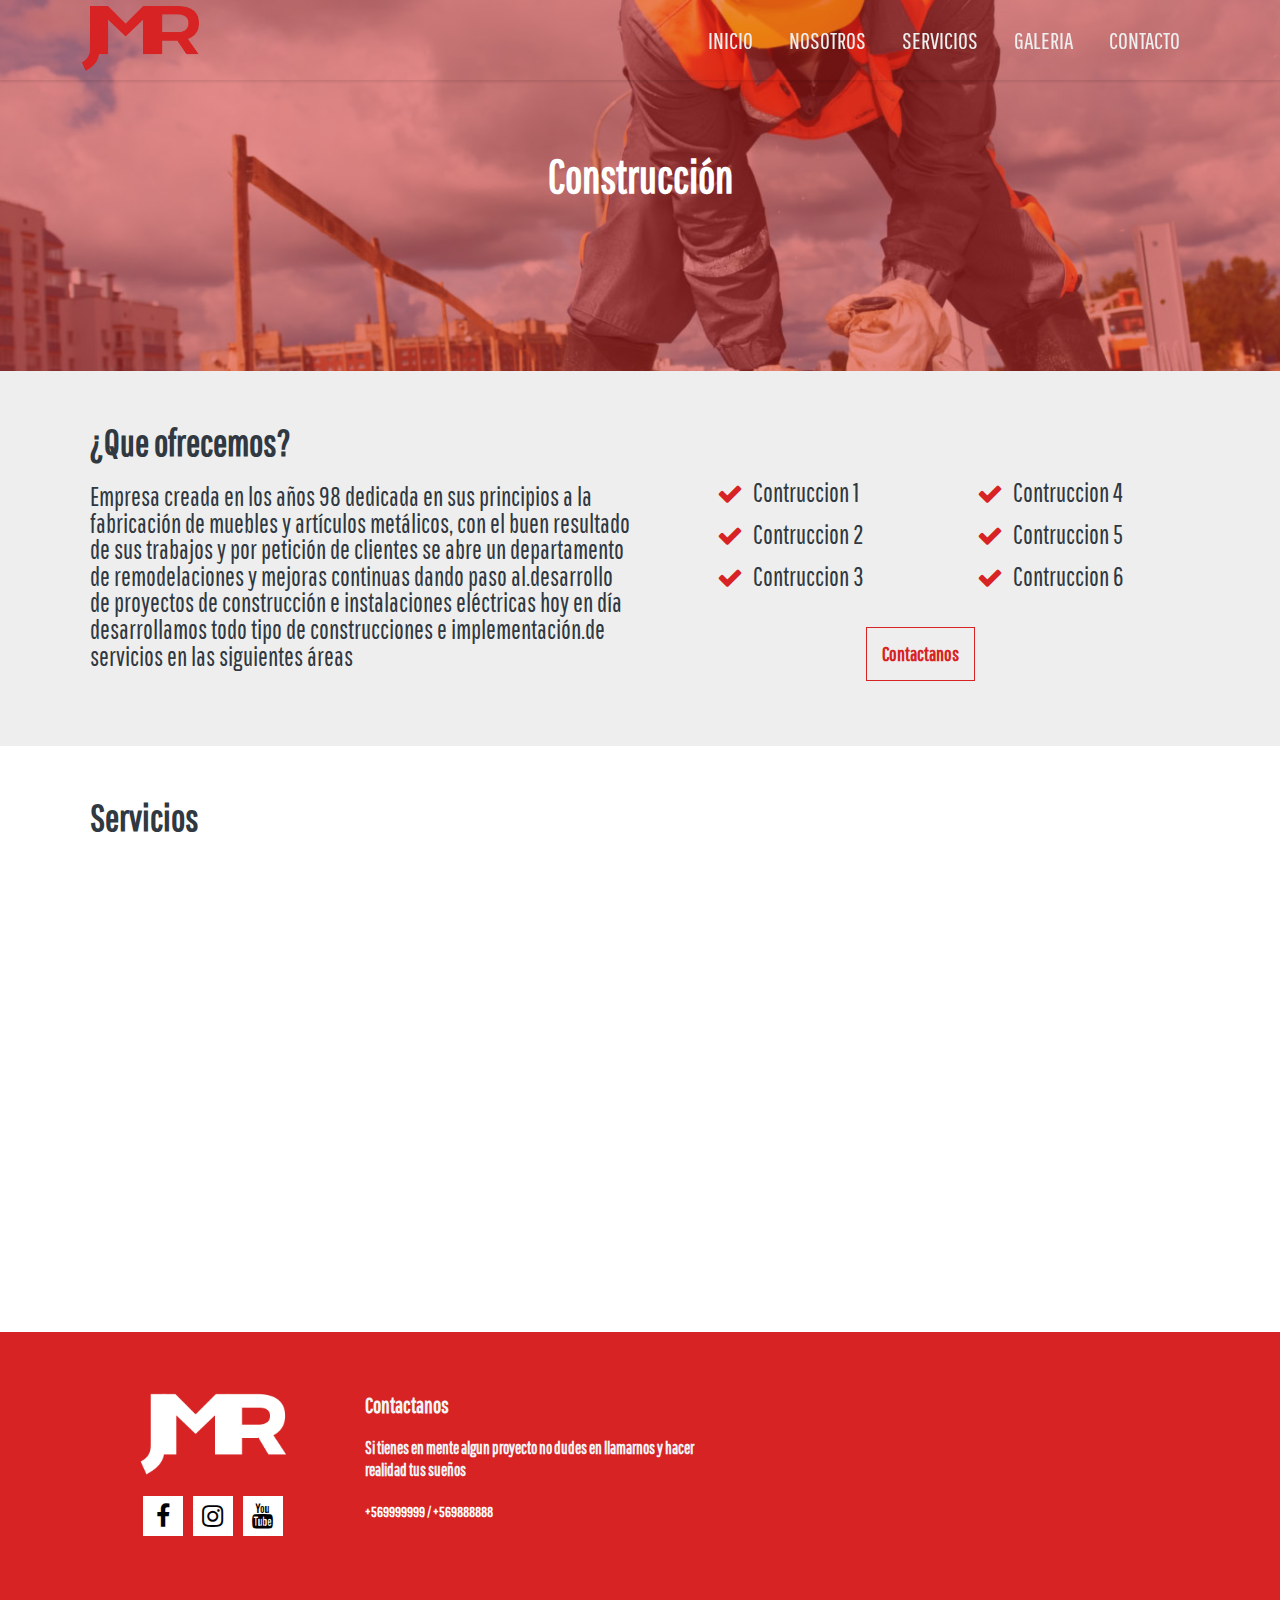
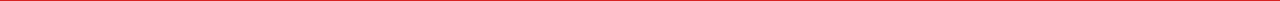
==== building.html @ 7bb8514e "update sitio lunes 12" ====
<!DOCTYPE html>
<html lang="es">
  <head>
    <title>JMR</title>
    <meta charset="UTF-8">
    <link href="img/favicon.png" rel="shortcut icon">
    <meta name="viewport" content="width=device-width, initial-scale=1.0">
    <link href="css/main.css" rel="stylesheet" type="text/css">
    <link href="https://fonts.googleapis.com/css?family=Pathway+Gothic+One" rel="stylesheet">
    <script src="js/main.js" type="text/javascript"></script>
    <!-- Meta tags facebook-->
    <meta property="og:title" content="#">
    <meta property="og:description" content="#">
    <meta property="og:image" content="uploads/abastible-share.jpg">
    <!-- Meta tags twitter cards-->
    <meta name="twitter:card" content="summary_large_image">
    <meta name="twitter:title" content="#">
    <meta name="twitter:description" content="#">
    <meta name="twitter:image" content="#">
    <!--[if lt IE 9]> <script src="http://html5shiv.googlecode.com/svn/trunk/html5.js"></script> <![endif]-->
  </head>
  <body>
    <div class="ham">
      <div class="bar"></div>
      <div class="bar"></div>
      <div class="bar"></div>
    </div>
    <header>
      <div class="header-limit"><a href="index.html" class="header-logo"><img src="img/logo.png"></a>
        <div class="header-links">
          <nav>
            <ul>
              <li><a href="index.html" class="header-link">Inicio</a></li>
              <li><a href="#" data-goto=".section-aboutus" class="header-link">Nosotros</a></li>
              <li><a href="#" data-goto=".section-services" class="header-link">Servicios</a></li>
              <li><a href="#" data-goto=".section-galery" class="header-link">Galeria</a></li>
              <li><a href="#" class="header-link">Contacto		</a></li>
            </ul>
          </nav>
        </div>
      </div>
    </header>
    <section class="section-main section-main--header">
      <div class="section-bg">
        <div class="bg"><img src="uploads/contruccion.jpg"></div>
      </div>
      <div class="section-limit section-limit--md">
        <h1 class="section-title">Construcción</h1>
      </div>
    </section>
    <section class="section-aboutus section--gray">
      <div class="section-limit">
        <div class="cols">
          <div class="col-sm-12 col-md-6">
            <div class="section-content">
              <h2 class="section-title">¿Que ofrecemos?</h2>
              <p class="section-description">Empresa creada en los años 98 dedicada en sus principios a la fabricación de muebles y artículos metálicos, con el buen resultado de sus trabajos y por petición de clientes se abre un departamento de remodelaciones y mejoras continuas dando paso al.desarrollo de proyectos de construcción e instalaciones eléctricas hoy en día desarrollamos todo tipo de construcciones e implementación.de servicios en las siguientes áreas</p>
            </div>
          </div>
          <div class="col-sm-12 col-md-6">
            <div class="section-list">
              <ul>
                <li>
                  <p class="section-description">Contruccion 1<span class="fa fa-check"></span></p>
                </li>
                <li>
                  <p class="section-description">Contruccion 2<span class="fa fa-check"></span></p>
                </li>
                <li>
                  <p class="section-description">Contruccion 3<span class="fa fa-check"></span></p>
                </li>
              </ul>
              <ul>
                <li>
                  <p class="section-description">Contruccion 4<span class="fa fa-check"></span></p>
                </li>
                <li>
                  <p class="section-description">Contruccion 5<span class="fa fa-check"></span></p>
                </li>
                <li>
                  <p class="section-description">Contruccion 6<span class="fa fa-check"></span></p>
                </li>
              </ul>
            </div>
            <div class="section-button"><a data-youtube="UHylpY4nxuI" class="btn btn--red">Contactanos</a></div>
          </div>
        </div>
      </div>
    </section>
    <section class="section-services">
      <div class="section-limit">
        <div class="section-content">
          <h2 class="section-title">Servicios</h2>
        </div>
        <div class="cols">
          <div class="col-xs-12 col-sm-6 col-lg-4">
            <article class="article-box dscroll">
              <div class="article-bg">
                <div class="bg"><img src="uploads/mantencion.jpg"/></div>
              </div>
              <div class="article-body">
                <div class="article-content">
                  <h2 class="article-title">Mantencion industrial</h2>
                  <div class="article-button"><a href="maintenance.html" class="btn">Ver más						</a></div>
                </div>
              </div>
            </article>
          </div>
          <div class="col-xs-12 col-sm-6 col-lg-4">
            <article class="article-box dscroll">
              <div class="article-bg">
                <div class="bg"><img src="uploads/electricidad.png"/></div>
              </div>
              <div class="article-body">
                <div class="article-content">
                  <h2 class="article-title">Electricidad</h2>
                  <div class="article-button"><a href="electricity.html" class="btn">Ver más</a></div>
                </div>
              </div>
            </article>
          </div>
          <div class="col-xs-12 col-sm-6 col-lg-4">
            <article class="article-box dscroll">
              <div class="article-bg">
                <div class="bg"><img src="uploads/agua.png"/></div>
              </div>
              <div class="article-body">
                <div class="article-content">
                  <h2 class="article-title">Agua potable.y alcantarillado</h2>
                  <div class="article-button"><a href="water.html" class="btn">Ver más</a></div>
                </div>
              </div>
            </article>
          </div>
          <div class="col-xs-12 col-sm-6 col-lg-4">
            <article class="article-box dscroll">
              <div class="article-bg">
                <div class="bg"><img src="uploads/urbanizacion.jpg"/></div>
              </div>
              <div class="article-body">
                <div class="article-content">
                  <h2 class="article-title">Urbanización</h2>
                  <div class="article-button"><a href="urbanization.html" class="btn">Ver más						</a></div>
                </div>
              </div>
            </article>
          </div>
          <div class="col-xs-12 col-sm-6 col-lg-4">
            <article class="article-box dscroll">
              <div class="article-bg">
                <div class="bg"><img src="uploads/seguridad.jpg"/></div>
              </div>
              <div class="article-body">
                <div class="article-content">
                  <h2 class="article-title">Sistemas de seguridad </h2>
                  <div class="article-button"><a href="security.html" class="btn">Ver más						</a></div>
                </div>
              </div>
            </article>
          </div>
        </div>
      </div>
    </section>
    <!--section.section-home-gallery
    .limit
    	.section-content
    		.section-header
    			h2.section-title galeria
    		.section-body
    			.slider
    				.slide
    					.bg
    						+img(960,400,"slide gallery")
    				.slide
    					.bg
    						+img(960,400,"slide gallery")
    				.slide
    					.bg
    						+img(960,400,"slide gallery")
    				.slide
    					.bg
    						+img(960,400,"slide gallery")
    				.slide
    					.bg
    						+img(960,400,"slide gallery")
    				.slide
    					.bg
    						+img(960,400,"slide gallery")
    -->
    <footer>
      <div class="footer-limit">
        <div class="cols">
          <div class="col-xs-12 col-md-6 col-lg-3">
            <div class="footer-socials">
              <div class="footer-logo"><img src="img/logo-white.png"></div>
              <div class="footer-redes"><a class="footer-circle"><span class="fa fa-facebook"></span></a><a class="footer-circle"><span class="fa fa-instagram"></span></a><a class="footer-circle"><span class="fa fa-youtube"></span></a></div>
            </div>
          </div>
          <div class="col-xs-12 col-md-6 col-lg-4">
            <div class="footer-contact">
              <h4 class="footer-title">Contactanos</h4>
              <p class="footer-description">Si tienes en mente algun proyecto no dudes en llamarnos y hacer realidad tus sueños </p><span class="footer-number">+569999999 / +569888888</span>
            </div>
          </div>
        </div>
      </div>
    </footer>
  </body>
</html>
---- css/main.css ----
.clearfix:after,.clearfix:before{content:" ";display:table}.clearfix:after{clear:both}.pull-right{float:right!important}.pull-left{float:left!important}.hide{display:none!important}.show{display:block!important}.invisible{visibility:hidden}.hidden{display:none!important}.affix{position:fixed}*{margin:0;padding:0;border:0;outline:0;-moz-box-sizing:border-box;box-sizing:border-box}.h1,.h2,.h3,.h4,.h5,body,h1,h2,h3,h4,h5{font-family:'Pathway Gothic One',sans-serif}body,button,input,select,textarea{background-color:#fff;color:#020205;font-size:15px;line-height:22px}body{-webkit-font-smoothing:antialiased;background:#fff}button,input,select,textarea{font-family:'Pathway Gothic One',sans-serif}a,button,input,select,textarea{transition:.2s ease}a{color:#fff;text-decoration:none}a.a-classic{text-decoration:underline}a:hover,button:hover,input[type=checkbox]:hover,input[type=radio]:hover,label:hover,select:hover{cursor:pointer}.h1,.h2,.h3,.h4,.h5,h1,h2,h3,h4,h5{margin-bottom:20px;font-weight:700}.cols>div,p{margin-bottom:20px}.h1,h1{font-size:30px;line-height:33px}@media (min-width:720px){.h1,h1{font-size:38px;line-height:42px}}@media (min-width:960px){.h1,h1{font-size:46px;line-height:51px}}.h2,h2{font-size:30px;line-height:33px}@media (min-width:720px){.h2,h2{font-size:38px;line-height:42px}}.h3,h3{font-size:22px;line-height:25px}@media (min-width:480px){.h3,h3{font-size:30px;line-height:33px}}.h4,h4{font-size:18px;line-height:25px}@media (min-width:480px){.h4,h4{font-size:22px;line-height:25px}}.h5,h5{font-size:14px;line-height:16px}ol,ul{list-style-type:none}img{width:auto;height:auto;margin:0 auto}img,svg{display:block;max-width:100%}.col-lg-1,.col-lg-10,.col-lg-11,.col-lg-12,.col-lg-2,.col-lg-3,.col-lg-4,.col-lg-5,.col-lg-6,.col-lg-7,.col-lg-8,.col-lg-9,.col-md-1,.col-md-10,.col-md-11,.col-md-12,.col-md-2,.col-md-3,.col-md-4,.col-md-5,.col-md-6,.col-md-7,.col-md-8,.col-md-9,.col-sm-1,.col-sm-10,.col-sm-11,.col-sm-12,.col-sm-2,.col-sm-3,.col-sm-4,.col-sm-5,.col-sm-6,.col-sm-7,.col-sm-8,.col-sm-9,.col-xs-1,.col-xs-10,.col-xs-11,.col-xs-12,.col-xs-2,.col-xs-3,.col-xs-4,.col-xs-5,.col-xs-6,.col-xs-7,.col-xs-8,.col-xs-9{position:relative;min-height:1px;padding-left:10px;padding-right:10px}.cols,.row{margin-left:-10px;margin-right:-10px}.row:after,.row:before{content:" ";display:table}.row:after{clear:both}.cols.cols--g-0:after,.cols.cols--g-0:before,.cols:after,.cols:before{content:" ";display:table}.cols.cols--g-0:after,.cols:after{clear:both}.cols:last-child{margin-bottom:-20px}.cols.cols--g-0{margin-left:0;margin-right:0}.cols.cols--g-0>div{padding-left:0;padding-right:0;margin-bottom:0}.cols.cols--g-0:last-child,.content blockquote:last-child,.content h1:last-child,.content h2:last-child,.content h3:last-child,.content h4:last-child,.content iframe:last-child,.content ol:last-child,.content p:last-child,.content pre:last-child,.content table:last-child,.content ul:last-child{margin-bottom:0}.cols.cols--g-05{margin-left:-5px;margin-right:-5px}.cols.cols--g-05:after,.cols.cols--g-05:before{content:" ";display:table}.cols.cols--g-05:after{clear:both}.cols.cols--g-05>div{padding-left:5px;padding-right:5px;margin-bottom:10px}.cols.cols--g-05:last-child{margin-bottom:-10px}@media (min-width:720px){.cols.cols--g-md-1{margin-left:-10px;margin-right:-10px}.cols.cols--g-md-1:after,.cols.cols--g-md-1:before{content:" ";display:table}.cols.cols--g-md-1:after{clear:both}.cols.cols--g-md-1>div{margin-bottom:20px;padding-left:10px;padding-right:10px}.cols.cols--g-md-1:last-child{margin-bottom:-20px}}@media (min-width:960px){.cols.cols--g-lg-2{margin-left:-20px;margin-right:-20px}.cols.cols--g-lg-2:after,.cols.cols--g-lg-2:before{content:" ";display:table}.cols.cols--g-lg-2:after{clear:both}.cols.cols--g-lg-2>div{padding-left:20px;padding-right:20px;margin-bottom:40px}.cols.cols--g-lg-2:last-child{margin-bottom:-40px}}.col-xs-1,.col-xs-10,.col-xs-11,.col-xs-12,.col-xs-2,.col-xs-3,.col-xs-4,.col-xs-5,.col-xs-6,.col-xs-7,.col-xs-8,.col-xs-9{float:left}.col-xs-12{width:100%}.col-xs-11{width:91.66666666666666%}.col-xs-10{width:83.33333333333334%}.col-xs-9{width:75%}.col-xs-8{width:66.66666666666666%}.col-xs-7{width:58.333333333333336%}.col-xs-6{width:50%}.col-xs-5{width:41.66666666666667%}.col-xs-4{width:33.33333333333333%}.col-xs-3{width:25%}.col-xs-2{width:16.666666666666664%}.col-xs-1{width:8.333333333333332%}.col-xs-pull-12{right:100%}.col-xs-pull-11{right:91.66666666666666%}.col-xs-pull-10{right:83.33333333333334%}.col-xs-pull-9{right:75%}.col-xs-pull-8{right:66.66666666666666%}.col-xs-pull-7{right:58.333333333333336%}.col-xs-pull-6{right:50%}.col-xs-pull-5{right:41.66666666666667%}.col-xs-pull-4{right:33.33333333333333%}.col-xs-pull-3{right:25%}.col-xs-pull-2{right:16.666666666666664%}.col-xs-pull-1{right:8.333333333333332%}.col-xs-pull-0{right:auto}.col-xs-push-12{left:100%}.col-xs-push-11{left:91.66666666666666%}.col-xs-push-10{left:83.33333333333334%}.col-xs-push-9{left:75%}.col-xs-push-8{left:66.66666666666666%}.col-xs-push-7{left:58.333333333333336%}.col-xs-push-6{left:50%}.col-xs-push-5{left:41.66666666666667%}.col-xs-push-4{left:33.33333333333333%}.col-xs-push-3{left:25%}.col-xs-push-2{left:16.666666666666664%}.col-xs-push-1{left:8.333333333333332%}.col-xs-push-0{left:auto}.col-xs-offset-12{margin-left:100%}.col-xs-offset-11{margin-left:91.66666666666666%}.col-xs-offset-10{margin-left:83.33333333333334%}.col-xs-offset-9{margin-left:75%}.col-xs-offset-8{margin-left:66.66666666666666%}.col-xs-offset-7{margin-left:58.333333333333336%}.col-xs-offset-6{margin-left:50%}.col-xs-offset-5{margin-left:41.66666666666667%}.col-xs-offset-4{margin-left:33.33333333333333%}.col-xs-offset-3{margin-left:25%}.col-xs-offset-2{margin-left:16.666666666666664%}.col-xs-offset-1{margin-left:8.333333333333332%}.col-xs-offset-0{margin-left:0}@media (min-width:480px){.col-sm-1,.col-sm-10,.col-sm-11,.col-sm-12,.col-sm-2,.col-sm-3,.col-sm-4,.col-sm-5,.col-sm-6,.col-sm-7,.col-sm-8,.col-sm-9{float:left}.col-sm-12{width:100%}.col-sm-11{width:91.66666666666666%}.col-sm-10{width:83.33333333333334%}.col-sm-9{width:75%}.col-sm-8{width:66.66666666666666%}.col-sm-7{width:58.333333333333336%}.col-sm-6{width:50%}.col-sm-5{width:41.66666666666667%}.col-sm-4{width:33.33333333333333%}.col-sm-3{width:25%}.col-sm-2{width:16.666666666666664%}.col-sm-1{width:8.333333333333332%}.col-sm-pull-12{right:100%}.col-sm-pull-11{right:91.66666666666666%}.col-sm-pull-10{right:83.33333333333334%}.col-sm-pull-9{right:75%}.col-sm-pull-8{right:66.66666666666666%}.col-sm-pull-7{right:58.333333333333336%}.col-sm-pull-6{right:50%}.col-sm-pull-5{right:41.66666666666667%}.col-sm-pull-4{right:33.33333333333333%}.col-sm-pull-3{right:25%}.col-sm-pull-2{right:16.666666666666664%}.col-sm-pull-1{right:8.333333333333332%}.col-sm-pull-0{right:auto}.col-sm-push-12{left:100%}.col-sm-push-11{left:91.66666666666666%}.col-sm-push-10{left:83.33333333333334%}.col-sm-push-9{left:75%}.col-sm-push-8{left:66.66666666666666%}.col-sm-push-7{left:58.333333333333336%}.col-sm-push-6{left:50%}.col-sm-push-5{left:41.66666666666667%}.col-sm-push-4{left:33.33333333333333%}.col-sm-push-3{left:25%}.col-sm-push-2{left:16.666666666666664%}.col-sm-push-1{left:8.333333333333332%}.col-sm-push-0{left:auto}.col-sm-offset-12{margin-left:100%}.col-sm-offset-11{margin-left:91.66666666666666%}.col-sm-offset-10{margin-left:83.33333333333334%}.col-sm-offset-9{margin-left:75%}.col-sm-offset-8{margin-left:66.66666666666666%}.col-sm-offset-7{margin-left:58.333333333333336%}.col-sm-offset-6{margin-left:50%}.col-sm-offset-5{margin-left:41.66666666666667%}.col-sm-offset-4{margin-left:33.33333333333333%}.col-sm-offset-3{margin-left:25%}.col-sm-offset-2{margin-left:16.666666666666664%}.col-sm-offset-1{margin-left:8.333333333333332%}.col-sm-offset-0{margin-left:0}}@media (min-width:720px){.col-md-1,.col-md-10,.col-md-11,.col-md-12,.col-md-2,.col-md-3,.col-md-4,.col-md-5,.col-md-6,.col-md-7,.col-md-8,.col-md-9{float:left}.col-md-12{width:100%}.col-md-11{width:91.66666666666666%}.col-md-10{width:83.33333333333334%}.col-md-9{width:75%}.col-md-8{width:66.66666666666666%}.col-md-7{width:58.333333333333336%}.col-md-6{width:50%}.col-md-5{width:41.66666666666667%}.col-md-4{width:33.33333333333333%}.col-md-3{width:25%}.col-md-2{width:16.666666666666664%}.col-md-1{width:8.333333333333332%}.col-md-pull-12{right:100%}.col-md-pull-11{right:91.66666666666666%}.col-md-pull-10{right:83.33333333333334%}.col-md-pull-9{right:75%}.col-md-pull-8{right:66.66666666666666%}.col-md-pull-7{right:58.333333333333336%}.col-md-pull-6{right:50%}.col-md-pull-5{right:41.66666666666667%}.col-md-pull-4{right:33.33333333333333%}.col-md-pull-3{right:25%}.col-md-pull-2{right:16.666666666666664%}.col-md-pull-1{right:8.333333333333332%}.col-md-pull-0{right:auto}.col-md-push-12{left:100%}.col-md-push-11{left:91.66666666666666%}.col-md-push-10{left:83.33333333333334%}.col-md-push-9{left:75%}.col-md-push-8{left:66.66666666666666%}.col-md-push-7{left:58.333333333333336%}.col-md-push-6{left:50%}.col-md-push-5{left:41.66666666666667%}.col-md-push-4{left:33.33333333333333%}.col-md-push-3{left:25%}.col-md-push-2{left:16.666666666666664%}.col-md-push-1{left:8.333333333333332%}.col-md-push-0{left:auto}.col-md-offset-12{margin-left:100%}.col-md-offset-11{margin-left:91.66666666666666%}.col-md-offset-10{margin-left:83.33333333333334%}.col-md-offset-9{margin-left:75%}.col-md-offset-8{margin-left:66.66666666666666%}.col-md-offset-7{margin-left:58.333333333333336%}.col-md-offset-6{margin-left:50%}.col-md-offset-5{margin-left:41.66666666666667%}.col-md-offset-4{margin-left:33.33333333333333%}.col-md-offset-3{margin-left:25%}.col-md-offset-2{margin-left:16.666666666666664%}.col-md-offset-1{margin-left:8.333333333333332%}.col-md-offset-0{margin-left:0}}@media (min-width:960px){.col-lg-1,.col-lg-10,.col-lg-11,.col-lg-12,.col-lg-2,.col-lg-3,.col-lg-4,.col-lg-5,.col-lg-6,.col-lg-7,.col-lg-8,.col-lg-9{float:left}.col-lg-12{width:100%}.col-lg-11{width:91.66666666666666%}.col-lg-10{width:83.33333333333334%}.col-lg-9{width:75%}.col-lg-8{width:66.66666666666666%}.col-lg-7{width:58.333333333333336%}.col-lg-6{width:50%}.col-lg-5{width:41.66666666666667%}.col-lg-4{width:33.33333333333333%}.col-lg-3{width:25%}.col-lg-2{width:16.666666666666664%}.col-lg-1{width:8.333333333333332%}.col-lg-pull-12{right:100%}.col-lg-pull-11{right:91.66666666666666%}.col-lg-pull-10{right:83.33333333333334%}.col-lg-pull-9{right:75%}.col-lg-pull-8{right:66.66666666666666%}.col-lg-pull-7{right:58.333333333333336%}.col-lg-pull-6{right:50%}.col-lg-pull-5{right:41.66666666666667%}.col-lg-pull-4{right:33.33333333333333%}.col-lg-pull-3{right:25%}.col-lg-pull-2{right:16.666666666666664%}.col-lg-pull-1{right:8.333333333333332%}.col-lg-pull-0{right:auto}.col-lg-push-12{left:100%}.col-lg-push-11{left:91.66666666666666%}.col-lg-push-10{left:83.33333333333334%}.col-lg-push-9{left:75%}.col-lg-push-8{left:66.66666666666666%}.col-lg-push-7{left:58.333333333333336%}.col-lg-push-6{left:50%}.col-lg-push-5{left:41.66666666666667%}.col-lg-push-4{left:33.33333333333333%}.col-lg-push-3{left:25%}.col-lg-push-2{left:16.666666666666664%}.col-lg-push-1{left:8.333333333333332%}.col-lg-push-0{left:auto}.col-lg-offset-12{margin-left:100%}.col-lg-offset-11{margin-left:91.66666666666666%}.col-lg-offset-10{margin-left:83.33333333333334%}.col-lg-offset-9{margin-left:75%}.col-lg-offset-8{margin-left:66.66666666666666%}.col-lg-offset-7{margin-left:58.333333333333336%}.col-lg-offset-6{margin-left:50%}.col-lg-offset-5{margin-left:41.66666666666667%}.col-lg-offset-4{margin-left:33.33333333333333%}.col-lg-offset-3{margin-left:25%}.col-lg-offset-2{margin-left:16.666666666666664%}.col-lg-offset-1{margin-left:8.333333333333332%}.col-lg-offset-0{margin-left:0}}.row.no-gutters{margin-right:0;margin-left:0}.row.no-gutters>[class*=" col-"],.row.no-gutters>[class^=col-]{padding-right:0;padding-left:0}@-webkit-keyframes fadeIn{0%{opacity:0}}@keyframes fadeIn{0%{opacity:0}}@-webkit-keyframes fadeOut{to{opacity:0}}@keyframes fadeOut{to{opacity:0}}@-webkit-keyframes slideUp{0%{-webkit-transform:translateY(100%);transform:translateY(100%)}}@keyframes slideUp{0%{-webkit-transform:translateY(100%);transform:translateY(100%)}}@-webkit-keyframes slideFadeUp{0%{-webkit-transform:translateY(20px);transform:translateY(20px);opacity:0}}@keyframes slideFadeUp{0%{-webkit-transform:translateY(20px);transform:translateY(20px);opacity:0}}@-webkit-keyframes slideUpOut{to{-webkit-transform:translateY(-100%);transform:translateY(-100%)}}@keyframes slideUpOut{to{-webkit-transform:translateY(-100%);transform:translateY(-100%)}}@-webkit-keyframes slideDown{0%{-webkit-transform:translateY(-300%);transform:translateY(-300%)}}@keyframes slideDown{0%{-webkit-transform:translateY(-300%);transform:translateY(-300%)}}@-webkit-keyframes slideFadeDown{0%{-webkit-transform:translateY(-20px);transform:translateY(-20px);opacity:0}}@keyframes slideFadeDown{0%{-webkit-transform:translateY(-20px);transform:translateY(-20px);opacity:0}}@-webkit-keyframes slideDownOut{to{-webkit-transform:translateY(100%);transform:translateY(100%)}}@keyframes slideDownOut{to{-webkit-transform:translateY(100%);transform:translateY(100%)}}@-webkit-keyframes slideLeft{0%{opacity:0;-webkit-transform:translateX(50%);transform:translateX(50%)}}@keyframes slideLeft{0%{opacity:0;-webkit-transform:translateX(50%);transform:translateX(50%)}}@-webkit-keyframes slideFadeLeft{0%{-webkit-transform:translateX(20px);transform:translateX(20px);opacity:0}}@keyframes slideFadeLeft{0%{-webkit-transform:translateX(20px);transform:translateX(20px);opacity:0}}@-webkit-keyframes slideLeftOut{to{-webkit-transform:translateX(-100%);transform:translateX(-100%)}}@keyframes slideLeftOut{to{-webkit-transform:translateX(-100%);transform:translateX(-100%)}}@-webkit-keyframes slideRight{0%{-webkit-transform:translateX(-50%);transform:translateX(-50%)}}@keyframes slideRight{0%{-webkit-transform:translateX(-50%);transform:translateX(-50%)}}@-webkit-keyframes slideFadeRight{0%{-webkit-transform:translateX(-20px);transform:translateX(-20px);opacity:0}}@keyframes slideFadeRight{0%{-webkit-transform:translateX(-20px);transform:translateX(-20px);opacity:0}}@-webkit-keyframes slideRightOut{to{-webkit-transform:translateX(100%);transform:translateX(100%)}}@keyframes slideRightOut{to{-webkit-transform:translateX(100%);transform:translateX(100%)}}@-webkit-keyframes scaleIn{0%{-webkit-transform:scale(0);transform:scale(0)}}@keyframes scaleIn{0%{-webkit-transform:scale(0);transform:scale(0)}}@-webkit-keyframes scaleIn2{0%{-webkit-transform:scale(1.2);transform:scale(1.2)}}@keyframes scaleIn2{0%{-webkit-transform:scale(1.2);transform:scale(1.2)}}@-webkit-keyframes scaleFadeIn{0%{-webkit-transform:scale(1.2);transform:scale(1.2);opacity:0}}@keyframes scaleFadeIn{0%{-webkit-transform:scale(1.2);transform:scale(1.2);opacity:0}}@-webkit-keyframes scaleOut{to{-webkit-transform:scale(0);transform:scale(0)}}@keyframes scaleOut{to{-webkit-transform:scale(0);transform:scale(0)}}@-webkit-keyframes scaleFadeOut{to{-webkit-transform:scale(.8);transform:scale(.8);opacity:0}}@keyframes scaleFadeOut{to{-webkit-transform:scale(.8);transform:scale(.8);opacity:0}}@-webkit-keyframes rotate360{0%{-webkit-transform:rotate(-360deg);transform:rotate(-360deg)}}@keyframes rotate360{0%{-webkit-transform:rotate(-360deg);transform:rotate(-360deg)}}@-webkit-keyframes shake{0%{opacity:0;-webkit-transform:translateX(0);transform:translateX(0)}20%{opacity:1;-webkit-transform:translateX(-10px);transform:translateX(-10px)}40%{opacity:1;-webkit-transform:translateX(10px);transform:translateX(10px)}60%{opacity:1;-webkit-transform:translateX(-5px);transform:translateX(-5px)}80%{opacity:1;-webkit-transform:translateX(2px);transform:translateX(2px)}to{opacity:1;-webkit-transform:translateX(0);transform:translateX(0)}}@keyframes shake{0%{opacity:0;-webkit-transform:translateX(0);transform:translateX(0)}20%{opacity:1;-webkit-transform:translateX(-10px);transform:translateX(-10px)}40%{opacity:1;-webkit-transform:translateX(10px);transform:translateX(10px)}60%{opacity:1;-webkit-transform:translateX(-5px);transform:translateX(-5px)}80%{opacity:1;-webkit-transform:translateX(2px);transform:translateX(2px)}to{opacity:1;-webkit-transform:translateX(0);transform:translateX(0)}}@-webkit-keyframes bounceIn{0%,50%{-webkit-transform:scale(0);transform:scale(0)}60%{-webkit-transform:scale(1.1);transform:scale(1.1)}70%{-webkit-transform:scale(.9);transform:scale(.9)}80%{-webkit-transform:scale(1.03);transform:scale(1.03)}90%{-webkit-transform:scale(.97);transform:scale(.97)}to{opacity:1;-webkit-transform:scale(1);transform:scale(1)}}@keyframes bounceIn{0%,50%{-webkit-transform:scale(0);transform:scale(0)}60%{-webkit-transform:scale(1.1);transform:scale(1.1)}70%{-webkit-transform:scale(.9);transform:scale(.9)}80%{-webkit-transform:scale(1.03);transform:scale(1.03)}90%{-webkit-transform:scale(.97);transform:scale(.97)}to{opacity:1;-webkit-transform:scale(1);transform:scale(1)}}.content{-webkit-animation:fadeIn 1s ease;animation:fadeIn 1s ease}.content blockquote,.content h1,.content h2,.content h3,.content h4,.content iframe,.content ol,.content p,.content pre,.content table,.content ul{margin-bottom:15px}.content h1,.content h2,.content h3,.content h4,.content h5{padding-top:10px}.content h1:first-child,.content h2:first-child,.content h3:first-child,.content h4:first-child,.content h5:first-child{padding-top:0}.content ol{list-style-type:decimal;margin-left:20px}.content ul{margin-left:0}.content ul li{padding-left:25px;margin-bottom:10px;position:relative}.content ul li:before{content:"\f00c";font-family:"FontAwesome";position:absolute;top:0;left:0;color:color}.content blockquote{padding:10px 20px 10px 40px;border-left:2px solid color;font-size:1.2em;line-height:1.5em;font-style:italic;position:relative}.content blockquote:before{content:"\f10d";font-family:"FontAwesome";position:absolute;top:0;left:10px;opacity:.5;display:inline-block;padding-right:2px}.content pre{background:rgba(0,0,0,.05);padding:10px 20px;overflow:auto;-webkit-overflow-scrolling:touch}@media (min-width:480px){.content img.alignright{float:right;margin-left:20px}.content img.alignleft{float:left;margin-right:20px}}.content img.aligncenter{margin:0 auto}.content iframe{width:100%;max-width:100%;display:block;height:200px;background:lighter}@media (min-width:480px){.content iframe{height:300px}}@media (min-width:720px){.content iframe{height:400px}}.content a{text-decoration:none}.content a:hover:not(.btn){text-decoration:underline}@media (min-width:1180px){.dscroll{opacity:0;-webkit-animation:none;animation:none}.dscroll.dscroll-in{-webkit-animation:slideLeft 1s .2s ease backwards;animation:slideLeft 1s .2s ease backwards;opacity:1}.dscroll.dscroll--left.dscroll-in{-webkit-animation:slideRight 1s .2s ease backwards;animation:slideRight 1s .2s ease backwards}}article,section{position:relative}article .article-bg .bg{opacity:.5;transition:all .6s ease}article:hover .article-bg .bg{-webkit-transform:scale(1.05);transform:scale(1.05)}.bg,article .article-bg,article a:after{position:absolute;top:0;left:0;width:100%;height:100%}article a:after{content:""}article.article-box{z-index:6;background:#d72323;width:100%;overflow:hidden;max-height:200px;text-align:center;color:#fff;transition:all .8s ease}@media (min-width:720px){article.article-box{height:202px;min-height:202px}}article.article-box .article-body{position:relative;height:150px;line-height:150px}@media (min-width:720px){article.article-box .article-body{height:200px;line-height:200px}}article.article-box .article-content{display:inline-block;vertical-align:middle;line-height:20px;text-align:center;padding:0 20px}@media (min-width:720px){article.article-box .article-content{padding:0 70px}}article.article-box .article-title{line-height:20px;font-weight:700;text-align:center;font-size:22px}@media (min-width:720px){article.article-box .article-title{font-size:22px;line-height:30px}}article.article-image{z-index:6;background:#d72323;width:100%;height:300px;overflow:hidden;max-height:200px;text-align:center;color:#fff;transition:all .8s ease}article.article-image .article-bg .bg{opacity:1}.bg{background:center right no-repeat;background-size:cover;opacity:0;display:block}@media (min-width:720px){.bg{position:absolute;top:0;left:0;width:100%;height:100%;background:center center no-repeat;background-size:cover;opacity:0;display:block}}.bg.bg-loaded{-webkit-animation:fadeIn .5s ease;animation:fadeIn .5s ease}.bg img{display:none}.btn{text-decoration:none;background-color:transparent;border:1px solid #fff;color:#fff;display:inline-block;padding:15px;font-weight:700;margin-bottom:15px;font-size:20px}.btn.btn--red:hover,.btn:hover{background-color:#d72323}.btn.btn--red{border:1px solid #d72323;background-color:#eee;color:#d72323}.btn.btn--red:hover{color:#eee}.btn.btn--facebook{background-color:#3b5998}.btn.btn--facebook:hover{background-color:#6d84b4}.btn.btn--close{background-color:transparent;border:0;display:block;margin:0 auto}@font-face{font-family:'klavika';src:url(../fonts/klavikalight-osf-webfont.woff2) format('woff2'),url(../fonts/klavikalight-osf-webfont.woff) format('woff');font-weight:100;font-style:normal}@font-face{font-family:'klavika';src:url(../fonts/klavikamedium-osf-webfont.woff2) format('woff2'),url(../fonts/klavikamedium-osf-webfont.woff) format('woff');font-weight:400;font-style:normal}@font-face{font-family:'klavika';src:url(../fonts/klavikaboldbold-webfont.woff2) format('woff2'),url(../fonts/klavikaboldbold-webfont.woff) format('woff');font-weight:700;font-style:normal}.ham,footer{background:#d72323;color:#f2f4f7}footer .footer-limit{padding:30px;margin:0 auto}@media (min-width:720px){footer .footer-limit{padding:60px 30px;max-width:1180px}}footer .footer-description{font-weight:700;font-size:14px}@media (min-width:720px){footer .footer-description{font-size:17px}}footer .footer-socials .footer-logo{margin-bottom:15px}footer .footer-socials .footer-logo img{width:150px}footer .footer-contact,footer .footer-socials .footer-redes,header{text-align:center}footer .footer-socials .footer-circle{display:inline-block;width:30px;height:30px;line-height:33px;transition:.5s;background-color:#fff;color:#020205;margin:5px}@media (min-width:720px){footer .footer-socials .footer-circle{line-height:48px;width:40px;height:40px}}footer .footer-socials .footer-circle span{font-size:18px}@media (min-width:720px){footer .footer-socials .footer-circle span{font-size:25px}}footer .footer-socials .footer-circle:hover{background-color:#eee;color:#d72323}@media (min-width:720px){footer .footer-contact{text-align:left}}footer .footer-contact .footer-number{color:#fff;font-weight:700}.ham{width:60px;padding:10px;position:fixed;right:5px;top:5px;float:right;color:#3a4750;z-index:141}.ham .bar{height:4px;background:rgba(255,255,255,.8);margin:8px 0}@media (min-width:720px){.ham{display:none}}header{position:absolute;top:0;left:0;width:100%;z-index:140;color:#d72323;background:#eee;box-shadow:1px 1px 2px 1px rgba(0,0,0,.09)}header .header-limit{padding:10px 30px;margin:0 auto}header .header-logo{vertical-align:middle;position:relative;z-index:2;display:inline-block}header .header-logo img{width:100px}header .header-links{display:block;position:fixed;height:100%;top:0;left:0;background:#eee;padding-top:53px;transition:ease-in-out all .4s;-webkit-transform:translateX(-100%);transform:translateX(-100%)}header .header-links.on{-webkit-transform:translateX(0%);transform:translateX(0%)}header .header-links nav ul li{margin-left:-6px}header .header-links nav ul li a{display:inline-block;width:100%;color:#3a4750;padding:20px 30px;font-size:24px}header .header-links nav ul li a:hover{background:rgba(215,35,35,.4)}@media (min-width:720px){header{position:fixed;background:0 0;height:80px;transition:.8s}header.header-inscroll{background:#eee}header.header-inscroll .header-links nav ul li a{color:#3a4750}header .header-limit{padding:0 30px;max-width:1180px}header .header-logo{float:left;margin-right:20px}header .header-logo img{width:120px;vertical-align:middle;margin-top:5px;display:inline-block}header .header-links{position:relative;display:block;float:right;padding-top:0;background-color:transparent;-webkit-transform:translateX(0%);transform:translateX(0%)}header .header-links nav ul li{display:inline-block}header .header-links nav ul li a{padding:0 20px;color:#eee;text-transform:uppercase;position:relative;font-size:24px;display:block;line-height:80px}header .header-links .header-link{padding:0 10px}}@media (min-width:960px){header .header-links .header-link{padding:0 20px;font-size:24px}}section .section-bg{position:absolute;top:0;left:0;width:100%;height:100%}section .section-bg .bg{opacity:.5}section .section-title{-webkit-animation:slideFadeDown .8s .4s ease backwards;animation:slideFadeDown .8s .4s ease backwards}section .section-limit{position:relative;padding:30px 20px;max-width:1180px;margin:0 auto}@media (min-width:960px){section .section-limit{padding:50px 40px}}section .section-limit.section-limit--sm{max-width:780px}section .section-limit.section-limit--md{max-width:980px}section .section-content{display:inline-block;font-size:19px;line-height:140%}section .section-profile{display:block;text-align:center;padding:20px}section .section-profile img{width:200px}@media (min-width:720px){section .section-profile{padding:0 20px 20px 0;float:left}}section .section-description{font-size:22px;-webkit-animation:fadeIn .8s .4s ease backwards;animation:fadeIn .8s .4s ease backwards}@media (min-width:720px){section .section-description{font-size:26px}}section .section-button{text-align:center;-webkit-animation:slideFadeUp .8s .4s ease backwards;animation:slideFadeUp .8s .4s ease backwards}section.section--gray{background-color:#eee;color:#303841}section.section-main{background:#d72323;color:#fff;text-align:center;overflow:hidden;padding:60px 0}@media (min-width:720px){section.section-main{padding:200px 0}}section.section-main .section-bg{-webkit-animation:scaleIn2 20s ease-out;animation:scaleIn2 20s ease-out}section.section-main .section-title{font-weight:700}@media (max-width:1024px){section.section-main{padding:100px 0}}section.section-main.section-main--header{padding:60px 0}@media (min-width:720px){section.section-main.section-main--header{padding:100px 0}}section.section-main.section-main--header .section-title{margin-top:90px}@media (min-width:720px){section.section-main.section-main--header .section-title{margin-top:0}}section.section-header{margin-top:76px}@media (min-width:720px){section.section-header{margin-top:0}}section.section-main--about{padding:30px 0}@media (min-width:720px){section.section-main--about{padding:100px 0}}section.section-aboutus .section-valor{margin-top:20px}section.section-aboutus .section-valor .section-valor-item{text-align:center;width:100%;max-height:250px;font-size:18px;padding:10px}@media (min-width:720px){section.section-aboutus .section-valor .section-valor-item{max-height:350px}}section.section-aboutus .section-valor .section-valor-item .section-valor-item-logo{margin-bottom:5px}section.section-aboutus .section-valor .section-valor-item .section-valor-item-logo img{width:80px}@media (min-width:720px){section.section-aboutus .section-valor .section-valor-item .section-valor-item-logo img{width:100px}}section.section-aboutus .section-valor .section-valor-item .section-valor-item-description{margin-bottom:0}section.section-aboutus .section-list{display:-ms-flexbox;display:flex;-ms-flex-pack:distribute;justify-content:space-around;padding:20px 0}@media (min-width:720px){section.section-aboutus .section-list{padding:60px 10px 20px}}section.section-aboutus .section-list ul{display:inline-block}section.section-aboutus .section-list ul span{float:left;margin-right:10px;color:#d72323}section.section-services .section-content{color:#303841}.slider{-webkit-animation:fadeIn .5s ease backwards;animation:fadeIn .5s ease backwards}.slider,.slider .slide,.slider .slider-slides{position:relative;overflow:hidden}.slider .slide{display:none}.slider .slide.slide-current{display:block;z-index:1}.slider .slide.slide-out{position:absolute;top:0;left:0;width:100%;height:100%;display:block;z-index:2}.slider .slider-bullets{position:absolute;bottom:20px;z-index:3;text-align:center;width:100%}.slider .slider-bullets .slider-bullet{width:8px;height:8px;border-radius:50%;background:#fff;display:inline-block;margin:0 2px;transition:.2s ease;opacity:.25}.slider .slider-bullets .slider-bullet.slider-bullet-current{opacity:.75}.slider .slider-bullets .slider-bullet:hover{cursor:pointer}.slider .slider-navigation .slider-nav{position:absolute;top:50%;color:#fff;z-index:3;background:rgba(0,0,0,.5);opacity:.5;width:50px;height:80px;margin-top:-40px;line-height:80px;border:0;text-align:center;font-size:150%;display:none;transition:.2s ease}@media (min-width:720px){.slider .slider-navigation .slider-nav{display:block}}.slider .slider-navigation .slider-nav.slider-nav-left{left:-10px;padding-left:5px}.slider .slider-navigation .slider-nav.slider-nav-right{right:-10px;padding-right:5px}.slider .slider-navigation .slider-nav:hover{cursor:pointer;opacity:1;background:#d72323}.slider.slider-dir-left .slide.slide-current{-webkit-animation:slideRight .5s cubic-bezier(.77,0,.175,1);animation:slideRight .5s cubic-bezier(.77,0,.175,1)}.slider.slider-dir-left .slide.slide-out{-webkit-animation:slideRightOut .5s cubic-bezier(.77,0,.175,1) both;animation:slideRightOut .5s cubic-bezier(.77,0,.175,1) both}.slider.slider-dir-right .slide.slide-current{-webkit-animation:slideLeft .5s cubic-bezier(.77,0,.175,1);animation:slideLeft .5s cubic-bezier(.77,0,.175,1)}.slider.slider-dir-right .slide.slide-out{-webkit-animation:slideLeftOut .5s cubic-bezier(.77,0,.175,1) both;animation:slideLeftOut .5s cubic-bezier(.77,0,.175,1) both}.slider.slider-fade.slider-dir-left .slide.slide-current,.slider.slider-fade.slider-dir-right .slide.slide-current{-webkit-animation:fadeIn .5s cubic-bezier(.77,0,.175,1);animation:fadeIn .5s cubic-bezier(.77,0,.175,1)}.slider.slider-fade.slider-dir-left .slide.slide-out,.slider.slider-fade.slider-dir-right .slide.slide-out{-webkit-animation:fadeOut .5s cubic-bezier(.77,0,.175,1) both;animation:fadeOut .5s cubic-bezier(.77,0,.175,1) both}.youtube-modal{position:fixed;top:0;left:0;width:100%;height:100%;background:rgba(0,0,0,.5);-webkit-animation:fadeIn .5s ease;animation:fadeIn .5s ease;z-index:150}.youtube-modal.youtube-out{-webkit-animation:fadeOut .5s ease both;animation:fadeOut .5s ease both}.youtube-modal .youtube-iframe,.youtube-modal .youtube-iframe iframe,.youtube-modal .youtube-light{position:absolute;top:0;left:0;width:100%;height:100%}.youtube-modal .youtube-iframe{z-index:20;-webkit-animation:scaleFadeIn .5s ease backwards;animation:scaleFadeIn .5s ease backwards;background:#d72323}@media (min-width:720px){.youtube-modal .youtube-iframe{top:50%;left:50%;width:960px;height:540px;margin-left:-480px;margin-top:-270px;position:fixed;overflow:hidden;box-shadow:0 0 40px 20px rgba(0,0,0,.2)}}.youtube-modal .youtube-iframe iframe{-webkit-animation:fadeIn .5s 1.2s ease backwards;animation:fadeIn .5s 1.2s ease backwards}.youtube-modal .youtube-iframe .youtube-close{position:absolute;top:0;right:0;padding:10px 15px;color:#fff;z-index:2;background:#d72323}.youtube-modal .youtube-iframe .youtube-close:hover{cursor:pointer;color:color}
/*!
 *  Font Awesome 4.7.0 by @davegandy - http://fontawesome.io - @fontawesome
 *  License - http://fontawesome.io/license (Font: SIL OFL 1.1, CSS: MIT License)
 */
@font-face{font-family:'FontAwesome';src:url(../fonts/fontawesome-webfont.eot?v=4.7.0);src:url(../fonts/fontawesome-webfont.eot?#iefix&v=4.7.0) format('embedded-opentype'),url(../fonts/fontawesome-webfont.woff2?v=4.7.0) format('woff2'),url(../fonts/fontawesome-webfont.woff?v=4.7.0) format('woff'),url(../fonts/fontawesome-webfont.ttf?v=4.7.0) format('truetype'),url(../fonts/fontawesome-webfont.svg?v=4.7.0#fontawesomeregular) format('svg');font-weight:400;font-style:normal}.fa{display:inline-block;font:14px/1 FontAwesome;font-size:inherit;text-rendering:auto;-webkit-font-smoothing:antialiased;-moz-osx-font-smoothing:grayscale}.fa-lg{font-size:1.33333333em;line-height:.75em;vertical-align:-15%}.fa-2x{font-size:2em}.fa-3x{font-size:3em}.fa-4x{font-size:4em}.fa-5x{font-size:5em}.fa-fw{width:1.28571429em;text-align:center}.fa-ul{padding-left:0;margin-left:2.14285714em;list-style-type:none}.fa-ul>li{position:relative}.fa-li{position:absolute;left:-2.14285714em;width:2.14285714em;top:.14285714em;text-align:center}.fa-li.fa-lg{left:-1.85714286em}.fa-border{padding:.2em .25em .15em;border:solid .08em #eee;border-radius:.1em}.fa-pull-left{float:left}.fa-pull-right,.pull-right{float:right}.fa.fa-pull-left{margin-right:.3em}.fa.fa-pull-right{margin-left:.3em}.pull-left{float:left}.fa.pull-left{margin-right:.3em}.fa.pull-right{margin-left:.3em}.fa-spin{-webkit-animation:fa-spin 2s infinite linear;animation:fa-spin 2s infinite linear}.fa-pulse{-webkit-animation:fa-spin 1s infinite steps(8);animation:fa-spin 1s infinite steps(8)}@-webkit-keyframes fa-spin{0%{-webkit-transform:rotate(0deg);transform:rotate(0deg)}to{-webkit-transform:rotate(359deg);transform:rotate(359deg)}}@keyframes fa-spin{0%{-webkit-transform:rotate(0deg);transform:rotate(0deg)}to{-webkit-transform:rotate(359deg);transform:rotate(359deg)}}.fa-rotate-90{-ms-filter:"progid:DXImageTransform.Microsoft.BasicImage(rotation=1)";-webkit-transform:rotate(90deg);transform:rotate(90deg)}.fa-rotate-180{-ms-filter:"progid:DXImageTransform.Microsoft.BasicImage(rotation=2)";-webkit-transform:rotate(180deg);transform:rotate(180deg)}.fa-rotate-270{-ms-filter:"progid:DXImageTransform.Microsoft.BasicImage(rotation=3)";-webkit-transform:rotate(270deg);transform:rotate(270deg)}.fa-flip-horizontal{-ms-filter:"progid:DXImageTransform.Microsoft.BasicImage(rotation=0, mirror=1)";-webkit-transform:scale(-1,1);transform:scale(-1,1)}.fa-flip-vertical{-ms-filter:"progid:DXImageTransform.Microsoft.BasicImage(rotation=2, mirror=1)";-webkit-transform:scale(1,-1);transform:scale(1,-1)}:root .fa-flip-horizontal,:root .fa-flip-vertical,:root .fa-rotate-180,:root .fa-rotate-270,:root .fa-rotate-90{-webkit-filter:none;filter:none}.fa-stack{position:relative;display:inline-block;width:2em;height:2em;line-height:2em;vertical-align:middle}.fa-stack-1x,.fa-stack-2x{position:absolute;left:0;width:100%;text-align:center}.fa-stack-1x{line-height:inherit}.fa-stack-2x{font-size:2em}.fa-inverse{color:#fff}.fa-glass:before{content:"\f000"}.fa-music:before{content:"\f001"}.fa-search:before{content:"\f002"}.fa-envelope-o:before{content:"\f003"}.fa-heart:before{content:"\f004"}.fa-star:before{content:"\f005"}.fa-star-o:before{content:"\f006"}.fa-user:before{content:"\f007"}.fa-film:before{content:"\f008"}.fa-th-large:before{content:"\f009"}.fa-th:before{content:"\f00a"}.fa-th-list:before{content:"\f00b"}.fa-check:before{content:"\f00c"}.fa-close:before,.fa-remove:before,.fa-times:before{content:"\f00d"}.fa-search-plus:before{content:"\f00e"}.fa-search-minus:before{content:"\f010"}.fa-power-off:before{content:"\f011"}.fa-signal:before{content:"\f012"}.fa-cog:before,.fa-gear:before{content:"\f013"}.fa-trash-o:before{content:"\f014"}.fa-home:before{content:"\f015"}.fa-file-o:before{content:"\f016"}.fa-clock-o:before{content:"\f017"}.fa-road:before{content:"\f018"}.fa-download:before{content:"\f019"}.fa-arrow-circle-o-down:before{content:"\f01a"}.fa-arrow-circle-o-up:before{content:"\f01b"}.fa-inbox:before{content:"\f01c"}.fa-play-circle-o:before{content:"\f01d"}.fa-repeat:before,.fa-rotate-right:before{content:"\f01e"}.fa-refresh:before{content:"\f021"}.fa-list-alt:before{content:"\f022"}.fa-lock:before{content:"\f023"}.fa-flag:before{content:"\f024"}.fa-headphones:before{content:"\f025"}.fa-volume-off:before{content:"\f026"}.fa-volume-down:before{content:"\f027"}.fa-volume-up:before{content:"\f028"}.fa-qrcode:before{content:"\f029"}.fa-barcode:before{content:"\f02a"}.fa-tag:before{content:"\f02b"}.fa-tags:before{content:"\f02c"}.fa-book:before{content:"\f02d"}.fa-bookmark:before{content:"\f02e"}.fa-print:before{content:"\f02f"}.fa-camera:before{content:"\f030"}.fa-font:before{content:"\f031"}.fa-bold:before{content:"\f032"}.fa-italic:before{content:"\f033"}.fa-text-height:before{content:"\f034"}.fa-text-width:before{content:"\f035"}.fa-align-left:before{content:"\f036"}.fa-align-center:before{content:"\f037"}.fa-align-right:before{content:"\f038"}.fa-align-justify:before{content:"\f039"}.fa-list:before{content:"\f03a"}.fa-dedent:before,.fa-outdent:before{content:"\f03b"}.fa-indent:before{content:"\f03c"}.fa-video-camera:before{content:"\f03d"}.fa-image:before,.fa-photo:before,.fa-picture-o:before{content:"\f03e"}.fa-pencil:before{content:"\f040"}.fa-map-marker:before{content:"\f041"}.fa-adjust:before{content:"\f042"}.fa-tint:before{content:"\f043"}.fa-edit:before,.fa-pencil-square-o:before{content:"\f044"}.fa-share-square-o:before{content:"\f045"}.fa-check-square-o:before{content:"\f046"}.fa-arrows:before{content:"\f047"}.fa-step-backward:before{content:"\f048"}.fa-fast-backward:before{content:"\f049"}.fa-backward:before{content:"\f04a"}.fa-play:before{content:"\f04b"}.fa-pause:before{content:"\f04c"}.fa-stop:before{content:"\f04d"}.fa-forward:before{content:"\f04e"}.fa-fast-forward:before{content:"\f050"}.fa-step-forward:before{content:"\f051"}.fa-eject:before{content:"\f052"}.fa-chevron-left:before{content:"\f053"}.fa-chevron-right:before{content:"\f054"}.fa-plus-circle:before{content:"\f055"}.fa-minus-circle:before{content:"\f056"}.fa-times-circle:before{content:"\f057"}.fa-check-circle:before{content:"\f058"}.fa-question-circle:before{content:"\f059"}.fa-info-circle:before{content:"\f05a"}.fa-crosshairs:before{content:"\f05b"}.fa-times-circle-o:before{content:"\f05c"}.fa-check-circle-o:before{content:"\f05d"}.fa-ban:before{content:"\f05e"}.fa-arrow-left:before{content:"\f060"}.fa-arrow-right:before{content:"\f061"}.fa-arrow-up:before{content:"\f062"}.fa-arrow-down:before{content:"\f063"}.fa-mail-forward:before,.fa-share:before{content:"\f064"}.fa-expand:before{content:"\f065"}.fa-compress:before{content:"\f066"}.fa-plus:before{content:"\f067"}.fa-minus:before{content:"\f068"}.fa-asterisk:before{content:"\f069"}.fa-exclamation-circle:before{content:"\f06a"}.fa-gift:before{content:"\f06b"}.fa-leaf:before{content:"\f06c"}.fa-fire:before{content:"\f06d"}.fa-eye:before{content:"\f06e"}.fa-eye-slash:before{content:"\f070"}.fa-exclamation-triangle:before,.fa-warning:before{content:"\f071"}.fa-plane:before{content:"\f072"}.fa-calendar:before{content:"\f073"}.fa-random:before{content:"\f074"}.fa-comment:before{content:"\f075"}.fa-magnet:before{content:"\f076"}.fa-chevron-up:before{content:"\f077"}.fa-chevron-down:before{content:"\f078"}.fa-retweet:before{content:"\f079"}.fa-shopping-cart:before{content:"\f07a"}.fa-folder:before{content:"\f07b"}.fa-folder-open:before{content:"\f07c"}.fa-arrows-v:before{content:"\f07d"}.fa-arrows-h:before{content:"\f07e"}.fa-bar-chart-o:before,.fa-bar-chart:before{content:"\f080"}.fa-twitter-square:before{content:"\f081"}.fa-facebook-square:before{content:"\f082"}.fa-camera-retro:before{content:"\f083"}.fa-key:before{content:"\f084"}.fa-cogs:before,.fa-gears:before{content:"\f085"}.fa-comments:before{content:"\f086"}.fa-thumbs-o-up:before{content:"\f087"}.fa-thumbs-o-down:before{content:"\f088"}.fa-star-half:before{content:"\f089"}.fa-heart-o:before{content:"\f08a"}.fa-sign-out:before{content:"\f08b"}.fa-linkedin-square:before{content:"\f08c"}.fa-thumb-tack:before{content:"\f08d"}.fa-external-link:before{content:"\f08e"}.fa-sign-in:before{content:"\f090"}.fa-trophy:before{content:"\f091"}.fa-github-square:before{content:"\f092"}.fa-upload:before{content:"\f093"}.fa-lemon-o:before{content:"\f094"}.fa-phone:before{content:"\f095"}.fa-square-o:before{content:"\f096"}.fa-bookmark-o:before{content:"\f097"}.fa-phone-square:before{content:"\f098"}.fa-twitter:before{content:"\f099"}.fa-facebook-f:before,.fa-facebook:before{content:"\f09a"}.fa-github:before{content:"\f09b"}.fa-unlock:before{content:"\f09c"}.fa-credit-card:before{content:"\f09d"}.fa-feed:before,.fa-rss:before{content:"\f09e"}.fa-hdd-o:before{content:"\f0a0"}.fa-bullhorn:before{content:"\f0a1"}.fa-bell:before{content:"\f0f3"}.fa-certificate:before{content:"\f0a3"}.fa-hand-o-right:before{content:"\f0a4"}.fa-hand-o-left:before{content:"\f0a5"}.fa-hand-o-up:before{content:"\f0a6"}.fa-hand-o-down:before{content:"\f0a7"}.fa-arrow-circle-left:before{content:"\f0a8"}.fa-arrow-circle-right:before{content:"\f0a9"}.fa-arrow-circle-up:before{content:"\f0aa"}.fa-arrow-circle-down:before{content:"\f0ab"}.fa-globe:before{content:"\f0ac"}.fa-wrench:before{content:"\f0ad"}.fa-tasks:before{content:"\f0ae"}.fa-filter:before{content:"\f0b0"}.fa-briefcase:before{content:"\f0b1"}.fa-arrows-alt:before{content:"\f0b2"}.fa-group:before,.fa-users:before{content:"\f0c0"}.fa-chain:before,.fa-link:before{content:"\f0c1"}.fa-cloud:before{content:"\f0c2"}.fa-flask:before{content:"\f0c3"}.fa-cut:before,.fa-scissors:before{content:"\f0c4"}.fa-copy:before,.fa-files-o:before{content:"\f0c5"}.fa-paperclip:before{content:"\f0c6"}.fa-floppy-o:before,.fa-save:before{content:"\f0c7"}.fa-square:before{content:"\f0c8"}.fa-bars:before,.fa-navicon:before,.fa-reorder:before{content:"\f0c9"}.fa-list-ul:before{content:"\f0ca"}.fa-list-ol:before{content:"\f0cb"}.fa-strikethrough:before{content:"\f0cc"}.fa-underline:before{content:"\f0cd"}.fa-table:before{content:"\f0ce"}.fa-magic:before{content:"\f0d0"}.fa-truck:before{content:"\f0d1"}.fa-pinterest:before{content:"\f0d2"}.fa-pinterest-square:before{content:"\f0d3"}.fa-google-plus-square:before{content:"\f0d4"}.fa-google-plus:before{content:"\f0d5"}.fa-money:before{content:"\f0d6"}.fa-caret-down:before{content:"\f0d7"}.fa-caret-up:before{content:"\f0d8"}.fa-caret-left:before{content:"\f0d9"}.fa-caret-right:before{content:"\f0da"}.fa-columns:before{content:"\f0db"}.fa-sort:before,.fa-unsorted:before{content:"\f0dc"}.fa-sort-desc:before,.fa-sort-down:before{content:"\f0dd"}.fa-sort-asc:before,.fa-sort-up:before{content:"\f0de"}.fa-envelope:before{content:"\f0e0"}.fa-linkedin:before{content:"\f0e1"}.fa-rotate-left:before,.fa-undo:before{content:"\f0e2"}.fa-gavel:before,.fa-legal:before{content:"\f0e3"}.fa-dashboard:before,.fa-tachometer:before{content:"\f0e4"}.fa-comment-o:before{content:"\f0e5"}.fa-comments-o:before{content:"\f0e6"}.fa-bolt:before,.fa-flash:before{content:"\f0e7"}.fa-sitemap:before{content:"\f0e8"}.fa-umbrella:before{content:"\f0e9"}.fa-clipboard:before,.fa-paste:before{content:"\f0ea"}.fa-lightbulb-o:before{content:"\f0eb"}.fa-exchange:before{content:"\f0ec"}.fa-cloud-download:before{content:"\f0ed"}.fa-cloud-upload:before{content:"\f0ee"}.fa-user-md:before{content:"\f0f0"}.fa-stethoscope:before{content:"\f0f1"}.fa-suitcase:before{content:"\f0f2"}.fa-bell-o:before{content:"\f0a2"}.fa-coffee:before{content:"\f0f4"}.fa-cutlery:before{content:"\f0f5"}.fa-file-text-o:before{content:"\f0f6"}.fa-building-o:before{content:"\f0f7"}.fa-hospital-o:before{content:"\f0f8"}.fa-ambulance:before{content:"\f0f9"}.fa-medkit:before{content:"\f0fa"}.fa-fighter-jet:before{content:"\f0fb"}.fa-beer:before{content:"\f0fc"}.fa-h-square:before{content:"\f0fd"}.fa-plus-square:before{content:"\f0fe"}.fa-angle-double-left:before{content:"\f100"}.fa-angle-double-right:before{content:"\f101"}.fa-angle-double-up:before{content:"\f102"}.fa-angle-double-down:before{content:"\f103"}.fa-angle-left:before{content:"\f104"}.fa-angle-right:before{content:"\f105"}.fa-angle-up:before{content:"\f106"}.fa-angle-down:before{content:"\f107"}.fa-desktop:before{content:"\f108"}.fa-laptop:before{content:"\f109"}.fa-tablet:before{content:"\f10a"}.fa-mobile-phone:before,.fa-mobile:before{content:"\f10b"}.fa-circle-o:before{content:"\f10c"}.fa-quote-left:before{content:"\f10d"}.fa-quote-right:before{content:"\f10e"}.fa-spinner:before{content:"\f110"}.fa-circle:before{content:"\f111"}.fa-mail-reply:before,.fa-reply:before{content:"\f112"}.fa-github-alt:before{content:"\f113"}.fa-folder-o:before{content:"\f114"}.fa-folder-open-o:before{content:"\f115"}.fa-smile-o:before{content:"\f118"}.fa-frown-o:before{content:"\f119"}.fa-meh-o:before{content:"\f11a"}.fa-gamepad:before{content:"\f11b"}.fa-keyboard-o:before{content:"\f11c"}.fa-flag-o:before{content:"\f11d"}.fa-flag-checkered:before{content:"\f11e"}.fa-terminal:before{content:"\f120"}.fa-code:before{content:"\f121"}.fa-mail-reply-all:before,.fa-reply-all:before{content:"\f122"}.fa-star-half-empty:before,.fa-star-half-full:before,.fa-star-half-o:before{content:"\f123"}.fa-location-arrow:before{content:"\f124"}.fa-crop:before{content:"\f125"}.fa-code-fork:before{content:"\f126"}.fa-chain-broken:before,.fa-unlink:before{content:"\f127"}.fa-question:before{content:"\f128"}.fa-info:before{content:"\f129"}.fa-exclamation:before{content:"\f12a"}.fa-superscript:before{content:"\f12b"}.fa-subscript:before{content:"\f12c"}.fa-eraser:before{content:"\f12d"}.fa-puzzle-piece:before{content:"\f12e"}.fa-microphone:before{content:"\f130"}.fa-microphone-slash:before{content:"\f131"}.fa-shield:before{content:"\f132"}.fa-calendar-o:before{content:"\f133"}.fa-fire-extinguisher:before{content:"\f134"}.fa-rocket:before{content:"\f135"}.fa-maxcdn:before{content:"\f136"}.fa-chevron-circle-left:before{content:"\f137"}.fa-chevron-circle-right:before{content:"\f138"}.fa-chevron-circle-up:before{content:"\f139"}.fa-chevron-circle-down:before{content:"\f13a"}.fa-html5:before{content:"\f13b"}.fa-css3:before{content:"\f13c"}.fa-anchor:before{content:"\f13d"}.fa-unlock-alt:before{content:"\f13e"}.fa-bullseye:before{content:"\f140"}.fa-ellipsis-h:before{content:"\f141"}.fa-ellipsis-v:before{content:"\f142"}.fa-rss-square:before{content:"\f143"}.fa-play-circle:before{content:"\f144"}.fa-ticket:before{content:"\f145"}.fa-minus-square:before{content:"\f146"}.fa-minus-square-o:before{content:"\f147"}.fa-level-up:before{content:"\f148"}.fa-level-down:before{content:"\f149"}.fa-check-square:before{content:"\f14a"}.fa-pencil-square:before{content:"\f14b"}.fa-external-link-square:before{content:"\f14c"}.fa-share-square:before{content:"\f14d"}.fa-compass:before{content:"\f14e"}.fa-caret-square-o-down:before,.fa-toggle-down:before{content:"\f150"}.fa-caret-square-o-up:before,.fa-toggle-up:before{content:"\f151"}.fa-caret-square-o-right:before,.fa-toggle-right:before{content:"\f152"}.fa-eur:before,.fa-euro:before{content:"\f153"}.fa-gbp:before{content:"\f154"}.fa-dollar:before,.fa-usd:before{content:"\f155"}.fa-inr:before,.fa-rupee:before{content:"\f156"}.fa-cny:before,.fa-jpy:before,.fa-rmb:before,.fa-yen:before{content:"\f157"}.fa-rouble:before,.fa-rub:before,.fa-ruble:before{content:"\f158"}.fa-krw:before,.fa-won:before{content:"\f159"}.fa-bitcoin:before,.fa-btc:before{content:"\f15a"}.fa-file:before{content:"\f15b"}.fa-file-text:before{content:"\f15c"}.fa-sort-alpha-asc:before{content:"\f15d"}.fa-sort-alpha-desc:before{content:"\f15e"}.fa-sort-amount-asc:before{content:"\f160"}.fa-sort-amount-desc:before{content:"\f161"}.fa-sort-numeric-asc:before{content:"\f162"}.fa-sort-numeric-desc:before{content:"\f163"}.fa-thumbs-up:before{content:"\f164"}.fa-thumbs-down:before{content:"\f165"}.fa-youtube-square:before{content:"\f166"}.fa-youtube:before{content:"\f167"}.fa-xing:before{content:"\f168"}.fa-xing-square:before{content:"\f169"}.fa-youtube-play:before{content:"\f16a"}.fa-dropbox:before{content:"\f16b"}.fa-stack-overflow:before{content:"\f16c"}.fa-instagram:before{content:"\f16d"}.fa-flickr:before{content:"\f16e"}.fa-adn:before{content:"\f170"}.fa-bitbucket:before{content:"\f171"}.fa-bitbucket-square:before{content:"\f172"}.fa-tumblr:before{content:"\f173"}.fa-tumblr-square:before{content:"\f174"}.fa-long-arrow-down:before{content:"\f175"}.fa-long-arrow-up:before{content:"\f176"}.fa-long-arrow-left:before{content:"\f177"}.fa-long-arrow-right:before{content:"\f178"}.fa-apple:before{content:"\f179"}.fa-windows:before{content:"\f17a"}.fa-android:before{content:"\f17b"}.fa-linux:before{content:"\f17c"}.fa-dribbble:before{content:"\f17d"}.fa-skype:before{content:"\f17e"}.fa-foursquare:before{content:"\f180"}.fa-trello:before{content:"\f181"}.fa-female:before{content:"\f182"}.fa-male:before{content:"\f183"}.fa-gittip:before,.fa-gratipay:before{content:"\f184"}.fa-sun-o:before{content:"\f185"}.fa-moon-o:before{content:"\f186"}.fa-archive:before{content:"\f187"}.fa-bug:before{content:"\f188"}.fa-vk:before{content:"\f189"}.fa-weibo:before{content:"\f18a"}.fa-renren:before{content:"\f18b"}.fa-pagelines:before{content:"\f18c"}.fa-stack-exchange:before{content:"\f18d"}.fa-arrow-circle-o-right:before{content:"\f18e"}.fa-arrow-circle-o-left:before{content:"\f190"}.fa-caret-square-o-left:before,.fa-toggle-left:before{content:"\f191"}.fa-dot-circle-o:before{content:"\f192"}.fa-wheelchair:before{content:"\f193"}.fa-vimeo-square:before{content:"\f194"}.fa-try:before,.fa-turkish-lira:before{content:"\f195"}.fa-plus-square-o:before{content:"\f196"}.fa-space-shuttle:before{content:"\f197"}.fa-slack:before{content:"\f198"}.fa-envelope-square:before{content:"\f199"}.fa-wordpress:before{content:"\f19a"}.fa-openid:before{content:"\f19b"}.fa-bank:before,.fa-institution:before,.fa-university:before{content:"\f19c"}.fa-graduation-cap:before,.fa-mortar-board:before{content:"\f19d"}.fa-yahoo:before{content:"\f19e"}.fa-google:before{content:"\f1a0"}.fa-reddit:before{content:"\f1a1"}.fa-reddit-square:before{content:"\f1a2"}.fa-stumbleupon-circle:before{content:"\f1a3"}.fa-stumbleupon:before{content:"\f1a4"}.fa-delicious:before{content:"\f1a5"}.fa-digg:before{content:"\f1a6"}.fa-pied-piper-pp:before{content:"\f1a7"}.fa-pied-piper-alt:before{content:"\f1a8"}.fa-drupal:before{content:"\f1a9"}.fa-joomla:before{content:"\f1aa"}.fa-language:before{content:"\f1ab"}.fa-fax:before{content:"\f1ac"}.fa-building:before{content:"\f1ad"}.fa-child:before{content:"\f1ae"}.fa-paw:before{content:"\f1b0"}.fa-spoon:before{content:"\f1b1"}.fa-cube:before{content:"\f1b2"}.fa-cubes:before{content:"\f1b3"}.fa-behance:before{content:"\f1b4"}.fa-behance-square:before{content:"\f1b5"}.fa-steam:before{content:"\f1b6"}.fa-steam-square:before{content:"\f1b7"}.fa-recycle:before{content:"\f1b8"}.fa-automobile:before,.fa-car:before{content:"\f1b9"}.fa-cab:before,.fa-taxi:before{content:"\f1ba"}.fa-tree:before{content:"\f1bb"}.fa-spotify:before{content:"\f1bc"}.fa-deviantart:before{content:"\f1bd"}.fa-soundcloud:before{content:"\f1be"}.fa-database:before{content:"\f1c0"}.fa-file-pdf-o:before{content:"\f1c1"}.fa-file-word-o:before{content:"\f1c2"}.fa-file-excel-o:before{content:"\f1c3"}.fa-file-powerpoint-o:before{content:"\f1c4"}.fa-file-image-o:before,.fa-file-photo-o:before,.fa-file-picture-o:before{content:"\f1c5"}.fa-file-archive-o:before,.fa-file-zip-o:before{content:"\f1c6"}.fa-file-audio-o:before,.fa-file-sound-o:before{content:"\f1c7"}.fa-file-movie-o:before,.fa-file-video-o:before{content:"\f1c8"}.fa-file-code-o:before{content:"\f1c9"}.fa-vine:before{content:"\f1ca"}.fa-codepen:before{content:"\f1cb"}.fa-jsfiddle:before{content:"\f1cc"}.fa-life-bouy:before,.fa-life-buoy:before,.fa-life-ring:before,.fa-life-saver:before,.fa-support:before{content:"\f1cd"}.fa-circle-o-notch:before{content:"\f1ce"}.fa-ra:before,.fa-rebel:before,.fa-resistance:before{content:"\f1d0"}.fa-empire:before,.fa-ge:before{content:"\f1d1"}.fa-git-square:before{content:"\f1d2"}.fa-git:before{content:"\f1d3"}.fa-hacker-news:before,.fa-y-combinator-square:before,.fa-yc-square:before{content:"\f1d4"}.fa-tencent-weibo:before{content:"\f1d5"}.fa-qq:before{content:"\f1d6"}.fa-wechat:before,.fa-weixin:before{content:"\f1d7"}.fa-paper-plane:before,.fa-send:before{content:"\f1d8"}.fa-paper-plane-o:before,.fa-send-o:before{content:"\f1d9"}.fa-history:before{content:"\f1da"}.fa-circle-thin:before{content:"\f1db"}.fa-header:before{content:"\f1dc"}.fa-paragraph:before{content:"\f1dd"}.fa-sliders:before{content:"\f1de"}.fa-share-alt:before{content:"\f1e0"}.fa-share-alt-square:before{content:"\f1e1"}.fa-bomb:before{content:"\f1e2"}.fa-futbol-o:before,.fa-soccer-ball-o:before{content:"\f1e3"}.fa-tty:before{content:"\f1e4"}.fa-binoculars:before{content:"\f1e5"}.fa-plug:before{content:"\f1e6"}.fa-slideshare:before{content:"\f1e7"}.fa-twitch:before{content:"\f1e8"}.fa-yelp:before{content:"\f1e9"}.fa-newspaper-o:before{content:"\f1ea"}.fa-wifi:before{content:"\f1eb"}.fa-calculator:before{content:"\f1ec"}.fa-paypal:before{content:"\f1ed"}.fa-google-wallet:before{content:"\f1ee"}.fa-cc-visa:before{content:"\f1f0"}.fa-cc-mastercard:before{content:"\f1f1"}.fa-cc-discover:before{content:"\f1f2"}.fa-cc-amex:before{content:"\f1f3"}.fa-cc-paypal:before{content:"\f1f4"}.fa-cc-stripe:before{content:"\f1f5"}.fa-bell-slash:before{content:"\f1f6"}.fa-bell-slash-o:before{content:"\f1f7"}.fa-trash:before{content:"\f1f8"}.fa-copyright:before{content:"\f1f9"}.fa-at:before{content:"\f1fa"}.fa-eyedropper:before{content:"\f1fb"}.fa-paint-brush:before{content:"\f1fc"}.fa-birthday-cake:before{content:"\f1fd"}.fa-area-chart:before{content:"\f1fe"}.fa-pie-chart:before{content:"\f200"}.fa-line-chart:before{content:"\f201"}.fa-lastfm:before{content:"\f202"}.fa-lastfm-square:before{content:"\f203"}.fa-toggle-off:before{content:"\f204"}.fa-toggle-on:before{content:"\f205"}.fa-bicycle:before{content:"\f206"}.fa-bus:before{content:"\f207"}.fa-ioxhost:before{content:"\f208"}.fa-angellist:before{content:"\f209"}.fa-cc:before{content:"\f20a"}.fa-ils:before,.fa-shekel:before,.fa-sheqel:before{content:"\f20b"}.fa-meanpath:before{content:"\f20c"}.fa-buysellads:before{content:"\f20d"}.fa-connectdevelop:before{content:"\f20e"}.fa-dashcube:before{content:"\f210"}.fa-forumbee:before{content:"\f211"}.fa-leanpub:before{content:"\f212"}.fa-sellsy:before{content:"\f213"}.fa-shirtsinbulk:before{content:"\f214"}.fa-simplybuilt:before{content:"\f215"}.fa-skyatlas:before{content:"\f216"}.fa-cart-plus:before{content:"\f217"}.fa-cart-arrow-down:before{content:"\f218"}.fa-diamond:before{content:"\f219"}.fa-ship:before{content:"\f21a"}.fa-user-secret:before{content:"\f21b"}.fa-motorcycle:before{content:"\f21c"}.fa-street-view:before{content:"\f21d"}.fa-heartbeat:before{content:"\f21e"}.fa-venus:before{content:"\f221"}.fa-mars:before{content:"\f222"}.fa-mercury:before{content:"\f223"}.fa-intersex:before,.fa-transgender:before{content:"\f224"}.fa-transgender-alt:before{content:"\f225"}.fa-venus-double:before{content:"\f226"}.fa-mars-double:before{content:"\f227"}.fa-venus-mars:before{content:"\f228"}.fa-mars-stroke:before{content:"\f229"}.fa-mars-stroke-v:before{content:"\f22a"}.fa-mars-stroke-h:before{content:"\f22b"}.fa-neuter:before{content:"\f22c"}.fa-genderless:before{content:"\f22d"}.fa-facebook-official:before{content:"\f230"}.fa-pinterest-p:before{content:"\f231"}.fa-whatsapp:before{content:"\f232"}.fa-server:before{content:"\f233"}.fa-user-plus:before{content:"\f234"}.fa-user-times:before{content:"\f235"}.fa-bed:before,.fa-hotel:before{content:"\f236"}.fa-viacoin:before{content:"\f237"}.fa-train:before{content:"\f238"}.fa-subway:before{content:"\f239"}.fa-medium:before{content:"\f23a"}.fa-y-combinator:before,.fa-yc:before{content:"\f23b"}.fa-optin-monster:before{content:"\f23c"}.fa-opencart:before{content:"\f23d"}.fa-expeditedssl:before{content:"\f23e"}.fa-battery-4:before,.fa-battery-full:before,.fa-battery:before{content:"\f240"}.fa-battery-3:before,.fa-battery-three-quarters:before{content:"\f241"}.fa-battery-2:before,.fa-battery-half:before{content:"\f242"}.fa-battery-1:before,.fa-battery-quarter:before{content:"\f243"}.fa-battery-0:before,.fa-battery-empty:before{content:"\f244"}.fa-mouse-pointer:before{content:"\f245"}.fa-i-cursor:before{content:"\f246"}.fa-object-group:before{content:"\f247"}.fa-object-ungroup:before{content:"\f248"}.fa-sticky-note:before{content:"\f249"}.fa-sticky-note-o:before{content:"\f24a"}.fa-cc-jcb:before{content:"\f24b"}.fa-cc-diners-club:before{content:"\f24c"}.fa-clone:before{content:"\f24d"}.fa-balance-scale:before{content:"\f24e"}.fa-hourglass-o:before{content:"\f250"}.fa-hourglass-1:before,.fa-hourglass-start:before{content:"\f251"}.fa-hourglass-2:before,.fa-hourglass-half:before{content:"\f252"}.fa-hourglass-3:before,.fa-hourglass-end:before{content:"\f253"}.fa-hourglass:before{content:"\f254"}.fa-hand-grab-o:before,.fa-hand-rock-o:before{content:"\f255"}.fa-hand-paper-o:before,.fa-hand-stop-o:before{content:"\f256"}.fa-hand-scissors-o:before{content:"\f257"}.fa-hand-lizard-o:before{content:"\f258"}.fa-hand-spock-o:before{content:"\f259"}.fa-hand-pointer-o:before{content:"\f25a"}.fa-hand-peace-o:before{content:"\f25b"}.fa-trademark:before{content:"\f25c"}.fa-registered:before{content:"\f25d"}.fa-creative-commons:before{content:"\f25e"}.fa-gg:before{content:"\f260"}.fa-gg-circle:before{content:"\f261"}.fa-tripadvisor:before{content:"\f262"}.fa-odnoklassniki:before{content:"\f263"}.fa-odnoklassniki-square:before{content:"\f264"}.fa-get-pocket:before{content:"\f265"}.fa-wikipedia-w:before{content:"\f266"}.fa-safari:before{content:"\f267"}.fa-chrome:before{content:"\f268"}.fa-firefox:before{content:"\f269"}.fa-opera:before{content:"\f26a"}.fa-internet-explorer:before{content:"\f26b"}.fa-television:before,.fa-tv:before{content:"\f26c"}.fa-contao:before{content:"\f26d"}.fa-500px:before{content:"\f26e"}.fa-amazon:before{content:"\f270"}.fa-calendar-plus-o:before{content:"\f271"}.fa-calendar-minus-o:before{content:"\f272"}.fa-calendar-times-o:before{content:"\f273"}.fa-calendar-check-o:before{content:"\f274"}.fa-industry:before{content:"\f275"}.fa-map-pin:before{content:"\f276"}.fa-map-signs:before{content:"\f277"}.fa-map-o:before{content:"\f278"}.fa-map:before{content:"\f279"}.fa-commenting:before{content:"\f27a"}.fa-commenting-o:before{content:"\f27b"}.fa-houzz:before{content:"\f27c"}.fa-vimeo:before{content:"\f27d"}.fa-black-tie:before{content:"\f27e"}.fa-fonticons:before{content:"\f280"}.fa-reddit-alien:before{content:"\f281"}.fa-edge:before{content:"\f282"}.fa-credit-card-alt:before{content:"\f283"}.fa-codiepie:before{content:"\f284"}.fa-modx:before{content:"\f285"}.fa-fort-awesome:before{content:"\f286"}.fa-usb:before{content:"\f287"}.fa-product-hunt:before{content:"\f288"}.fa-mixcloud:before{content:"\f289"}.fa-scribd:before{content:"\f28a"}.fa-pause-circle:before{content:"\f28b"}.fa-pause-circle-o:before{content:"\f28c"}.fa-stop-circle:before{content:"\f28d"}.fa-stop-circle-o:before{content:"\f28e"}.fa-shopping-bag:before{content:"\f290"}.fa-shopping-basket:before{content:"\f291"}.fa-hashtag:before{content:"\f292"}.fa-bluetooth:before{content:"\f293"}.fa-bluetooth-b:before{content:"\f294"}.fa-percent:before{content:"\f295"}.fa-gitlab:before{content:"\f296"}.fa-wpbeginner:before{content:"\f297"}.fa-wpforms:before{content:"\f298"}.fa-envira:before{content:"\f299"}.fa-universal-access:before{content:"\f29a"}.fa-wheelchair-alt:before{content:"\f29b"}.fa-question-circle-o:before{content:"\f29c"}.fa-blind:before{content:"\f29d"}.fa-audio-description:before{content:"\f29e"}.fa-volume-control-phone:before{content:"\f2a0"}.fa-braille:before{content:"\f2a1"}.fa-assistive-listening-systems:before{content:"\f2a2"}.fa-american-sign-language-interpreting:before,.fa-asl-interpreting:before{content:"\f2a3"}.fa-deaf:before,.fa-deafness:before,.fa-hard-of-hearing:before{content:"\f2a4"}.fa-glide:before{content:"\f2a5"}.fa-glide-g:before{content:"\f2a6"}.fa-sign-language:before,.fa-signing:before{content:"\f2a7"}.fa-low-vision:before{content:"\f2a8"}.fa-viadeo:before{content:"\f2a9"}.fa-viadeo-square:before{content:"\f2aa"}.fa-snapchat:before{content:"\f2ab"}.fa-snapchat-ghost:before{content:"\f2ac"}.fa-snapchat-square:before{content:"\f2ad"}.fa-pied-piper:before{content:"\f2ae"}.fa-first-order:before{content:"\f2b0"}.fa-yoast:before{content:"\f2b1"}.fa-themeisle:before{content:"\f2b2"}.fa-google-plus-circle:before,.fa-google-plus-official:before{content:"\f2b3"}.fa-fa:before,.fa-font-awesome:before{content:"\f2b4"}.fa-handshake-o:before{content:"\f2b5"}.fa-envelope-open:before{content:"\f2b6"}.fa-envelope-open-o:before{content:"\f2b7"}.fa-linode:before{content:"\f2b8"}.fa-address-book:before{content:"\f2b9"}.fa-address-book-o:before{content:"\f2ba"}.fa-address-card:before,.fa-vcard:before{content:"\f2bb"}.fa-address-card-o:before,.fa-vcard-o:before{content:"\f2bc"}.fa-user-circle:before{content:"\f2bd"}.fa-user-circle-o:before{content:"\f2be"}.fa-user-o:before{content:"\f2c0"}.fa-id-badge:before{content:"\f2c1"}.fa-drivers-license:before,.fa-id-card:before{content:"\f2c2"}.fa-drivers-license-o:before,.fa-id-card-o:before{content:"\f2c3"}.fa-quora:before{content:"\f2c4"}.fa-free-code-camp:before{content:"\f2c5"}.fa-telegram:before{content:"\f2c6"}.fa-thermometer-4:before,.fa-thermometer-full:before,.fa-thermometer:before{content:"\f2c7"}.fa-thermometer-3:before,.fa-thermometer-three-quarters:before{content:"\f2c8"}.fa-thermometer-2:before,.fa-thermometer-half:before{content:"\f2c9"}.fa-thermometer-1:before,.fa-thermometer-quarter:before{content:"\f2ca"}.fa-thermometer-0:before,.fa-thermometer-empty:before{content:"\f2cb"}.fa-shower:before{content:"\f2cc"}.fa-bath:before,.fa-bathtub:before,.fa-s15:before{content:"\f2cd"}.fa-podcast:before{content:"\f2ce"}.fa-window-maximize:before{content:"\f2d0"}.fa-window-minimize:before{content:"\f2d1"}.fa-window-restore:before{content:"\f2d2"}.fa-times-rectangle:before,.fa-window-close:before{content:"\f2d3"}.fa-times-rectangle-o:before,.fa-window-close-o:before{content:"\f2d4"}.fa-bandcamp:before{content:"\f2d5"}.fa-grav:before{content:"\f2d6"}.fa-etsy:before{content:"\f2d7"}.fa-imdb:before{content:"\f2d8"}.fa-ravelry:before{content:"\f2d9"}.fa-eercast:before{content:"\f2da"}.fa-microchip:before{content:"\f2db"}.fa-snowflake-o:before{content:"\f2dc"}.fa-superpowers:before{content:"\f2dd"}.fa-wpexplorer:before{content:"\f2de"}.fa-meetup:before{content:"\f2e0"}.sr-only{position:absolute;width:1px;height:1px;padding:0;margin:-1px;overflow:hidden;clip:rect(0,0,0,0);border:0}.sr-only-focusable:active,.sr-only-focusable:focus{position:static;width:auto;height:auto;margin:0;overflow:visible;clip:auto}
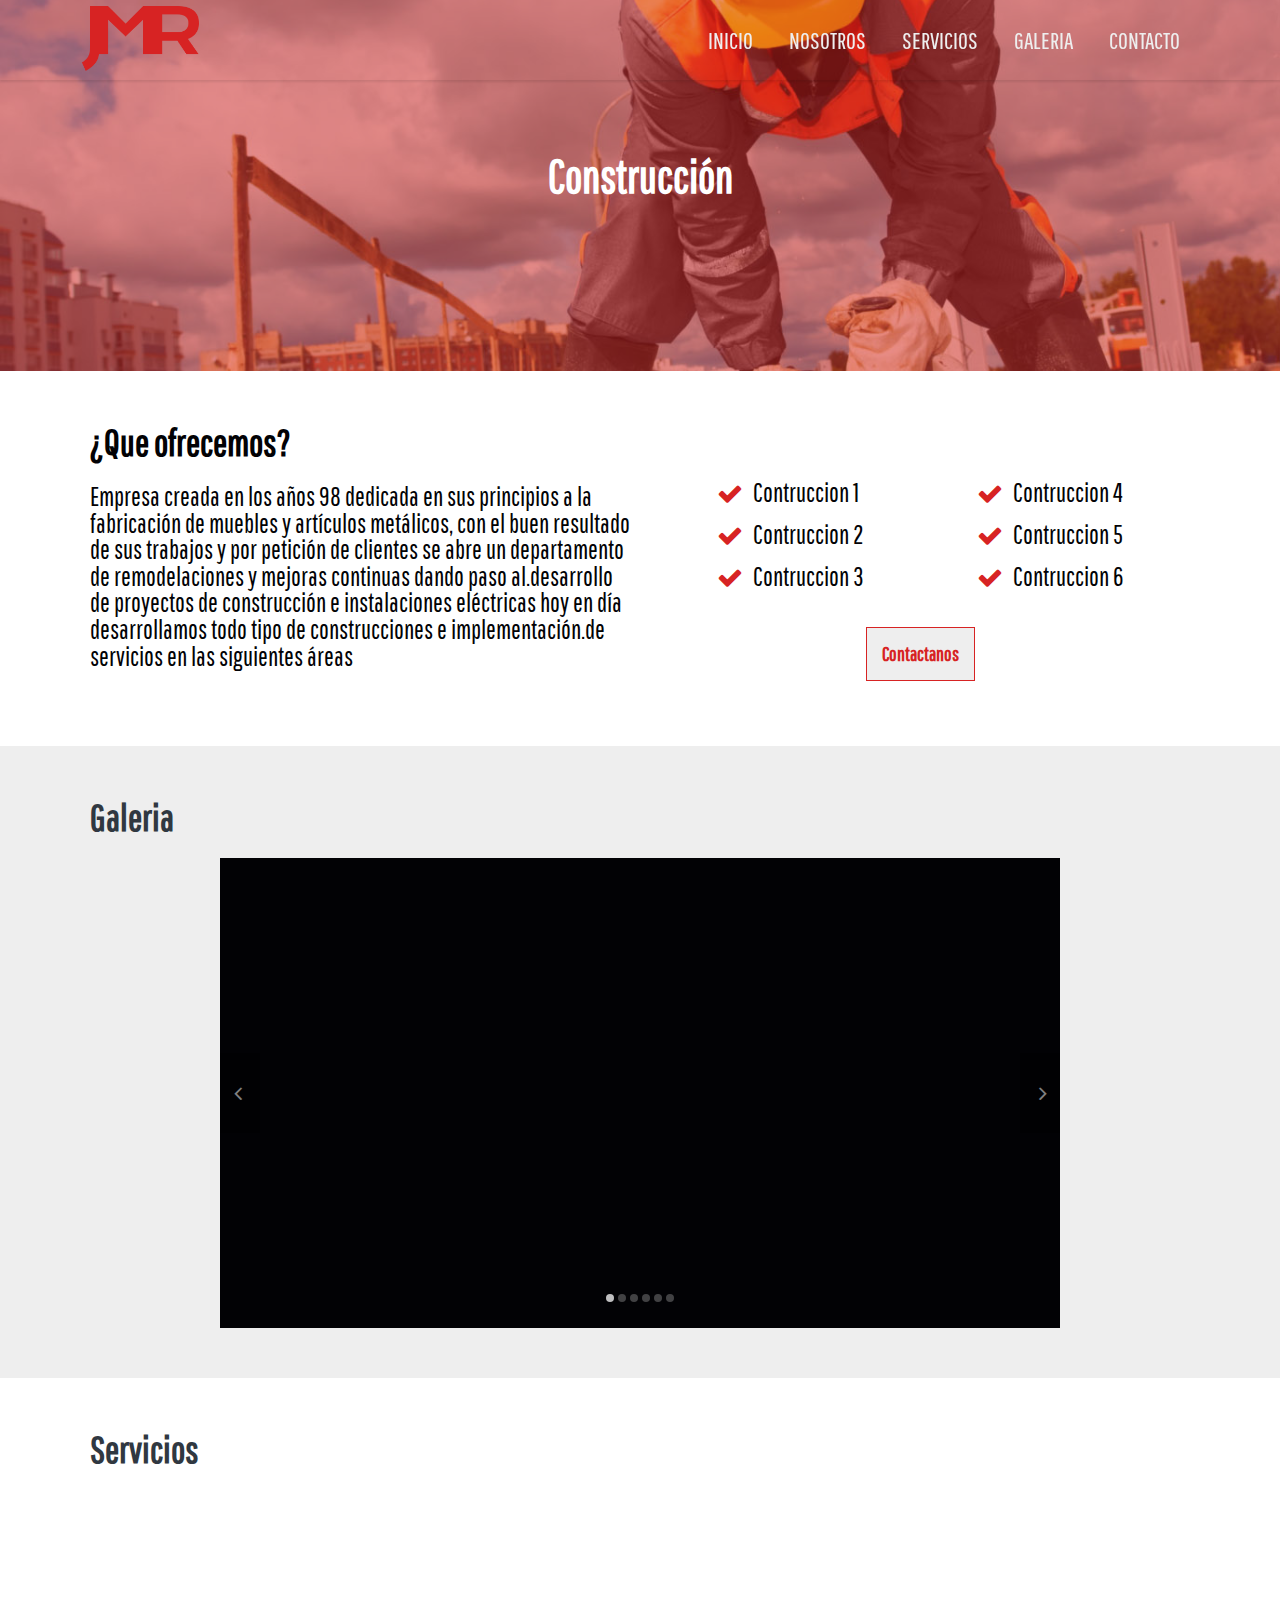
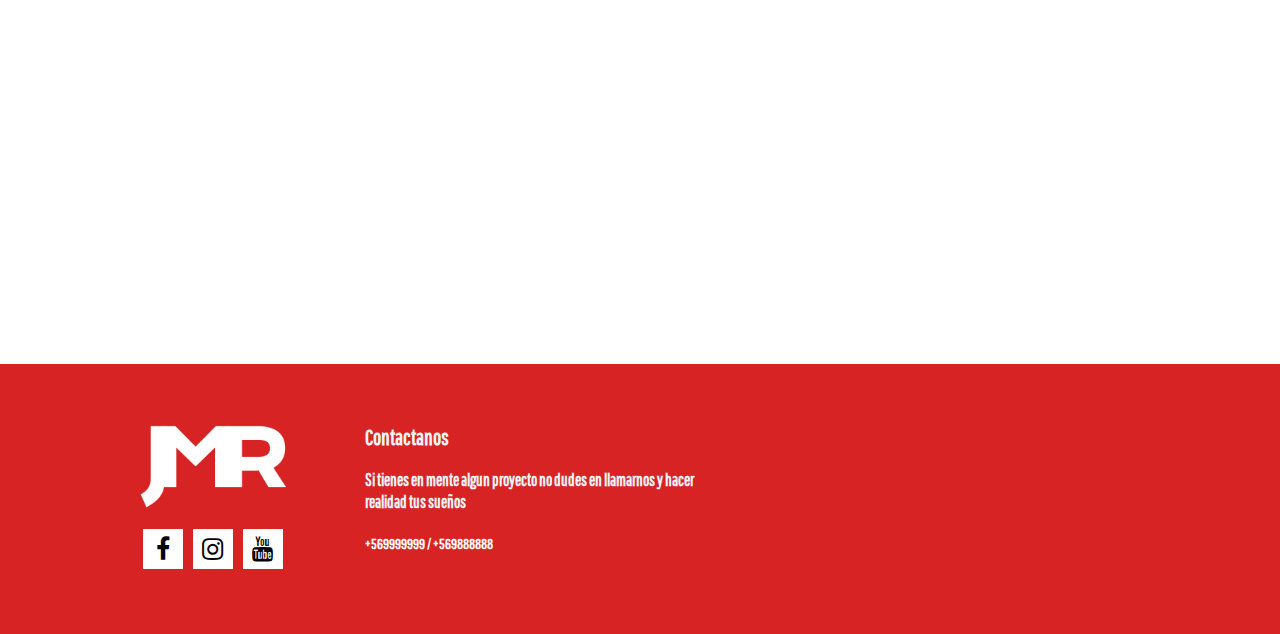
==== commit ae340572: "update web carlos martes" ====
--- a/building.html
+++ b/building.html
@@ -48,7 +48,7 @@
         <h1 class="section-title">Construcción</h1>
       </div>
     </section>
-    <section class="section-aboutus section--gray">
+    <section class="section-aboutus">
       <div class="section-limit">
         <div class="cols">
           <div class="col-sm-12 col-md-6">
@@ -87,6 +87,41 @@
         </div>
       </div>
     </section>
+    <section class="section-home-gallery section--gray">
+      <div class="section-limit">
+        <div class="section-header">
+          <h2 class="section-title">Galeria</h2>
+        </div>
+        <div class="section-body">
+          <div class="slider">
+            <div class="slide">
+              <div class="bg"><img src="http://placeimg.com/960/400/any?v=51" alt="slide gallery"/>
+              </div>
+            </div>
+            <div class="slide">
+              <div class="bg"><img src="http://placeimg.com/960/400/any?v=10" alt="slide gallery"/>
+              </div>
+            </div>
+            <div class="slide">
+              <div class="bg"><img src="http://placeimg.com/960/400/any?v=25" alt="slide gallery"/>
+              </div>
+            </div>
+            <div class="slide">
+              <div class="bg"><img src="http://placeimg.com/960/400/any?v=27" alt="slide gallery"/>
+              </div>
+            </div>
+            <div class="slide">
+              <div class="bg"><img src="http://placeimg.com/960/400/any?v=93" alt="slide gallery"/>
+              </div>
+            </div>
+            <div class="slide">
+              <div class="bg"><img src="http://placeimg.com/960/400/any?v=68" alt="slide gallery"/>
+              </div>
+            </div>
+          </div>
+        </div>
+      </div>
+    </section>
     <section class="section-services">
       <div class="section-limit">
         <div class="section-content">
@@ -161,32 +196,6 @@
         </div>
       </div>
     </section>
-    <!--section.section-home-gallery
-    .limit
-    	.section-content
-    		.section-header
-    			h2.section-title galeria
-    		.section-body
-    			.slider
-    				.slide
-    					.bg
-    						+img(960,400,"slide gallery")
-    				.slide
-    					.bg
-    						+img(960,400,"slide gallery")
-    				.slide
-    					.bg
-    						+img(960,400,"slide gallery")
-    				.slide
-    					.bg
-    						+img(960,400,"slide gallery")
-    				.slide
-    					.bg
-    						+img(960,400,"slide gallery")
-    				.slide
-    					.bg
-    						+img(960,400,"slide gallery")
-    -->
     <footer>
       <div class="footer-limit">
         <div class="cols">
--- a/css/main.css
+++ b/css/main.css
@@ -1,4 +1,4 @@
-.clearfix:after,.clearfix:before{content:" ";display:table}.clearfix:after{clear:both}.pull-right{float:right!important}.pull-left{float:left!important}.hide{display:none!important}.show{display:block!important}.invisible{visibility:hidden}.hidden{display:none!important}.affix{position:fixed}*{margin:0;padding:0;border:0;outline:0;-moz-box-sizing:border-box;box-sizing:border-box}.h1,.h2,.h3,.h4,.h5,body,h1,h2,h3,h4,h5{font-family:'Pathway Gothic One',sans-serif}body,button,input,select,textarea{background-color:#fff;color:#020205;font-size:15px;line-height:22px}body{-webkit-font-smoothing:antialiased;background:#fff}button,input,select,textarea{font-family:'Pathway Gothic One',sans-serif}a,button,input,select,textarea{transition:.2s ease}a{color:#fff;text-decoration:none}a.a-classic{text-decoration:underline}a:hover,button:hover,input[type=checkbox]:hover,input[type=radio]:hover,label:hover,select:hover{cursor:pointer}.h1,.h2,.h3,.h4,.h5,h1,h2,h3,h4,h5{margin-bottom:20px;font-weight:700}.cols>div,p{margin-bottom:20px}.h1,h1{font-size:30px;line-height:33px}@media (min-width:720px){.h1,h1{font-size:38px;line-height:42px}}@media (min-width:960px){.h1,h1{font-size:46px;line-height:51px}}.h2,h2{font-size:30px;line-height:33px}@media (min-width:720px){.h2,h2{font-size:38px;line-height:42px}}.h3,h3{font-size:22px;line-height:25px}@media (min-width:480px){.h3,h3{font-size:30px;line-height:33px}}.h4,h4{font-size:18px;line-height:25px}@media (min-width:480px){.h4,h4{font-size:22px;line-height:25px}}.h5,h5{font-size:14px;line-height:16px}ol,ul{list-style-type:none}img{width:auto;height:auto;margin:0 auto}img,svg{display:block;max-width:100%}.col-lg-1,.col-lg-10,.col-lg-11,.col-lg-12,.col-lg-2,.col-lg-3,.col-lg-4,.col-lg-5,.col-lg-6,.col-lg-7,.col-lg-8,.col-lg-9,.col-md-1,.col-md-10,.col-md-11,.col-md-12,.col-md-2,.col-md-3,.col-md-4,.col-md-5,.col-md-6,.col-md-7,.col-md-8,.col-md-9,.col-sm-1,.col-sm-10,.col-sm-11,.col-sm-12,.col-sm-2,.col-sm-3,.col-sm-4,.col-sm-5,.col-sm-6,.col-sm-7,.col-sm-8,.col-sm-9,.col-xs-1,.col-xs-10,.col-xs-11,.col-xs-12,.col-xs-2,.col-xs-3,.col-xs-4,.col-xs-5,.col-xs-6,.col-xs-7,.col-xs-8,.col-xs-9{position:relative;min-height:1px;padding-left:10px;padding-right:10px}.cols,.row{margin-left:-10px;margin-right:-10px}.row:after,.row:before{content:" ";display:table}.row:after{clear:both}.cols.cols--g-0:after,.cols.cols--g-0:before,.cols:after,.cols:before{content:" ";display:table}.cols.cols--g-0:after,.cols:after{clear:both}.cols:last-child{margin-bottom:-20px}.cols.cols--g-0{margin-left:0;margin-right:0}.cols.cols--g-0>div{padding-left:0;padding-right:0;margin-bottom:0}.cols.cols--g-0:last-child,.content blockquote:last-child,.content h1:last-child,.content h2:last-child,.content h3:last-child,.content h4:last-child,.content iframe:last-child,.content ol:last-child,.content p:last-child,.content pre:last-child,.content table:last-child,.content ul:last-child{margin-bottom:0}.cols.cols--g-05{margin-left:-5px;margin-right:-5px}.cols.cols--g-05:after,.cols.cols--g-05:before{content:" ";display:table}.cols.cols--g-05:after{clear:both}.cols.cols--g-05>div{padding-left:5px;padding-right:5px;margin-bottom:10px}.cols.cols--g-05:last-child{margin-bottom:-10px}@media (min-width:720px){.cols.cols--g-md-1{margin-left:-10px;margin-right:-10px}.cols.cols--g-md-1:after,.cols.cols--g-md-1:before{content:" ";display:table}.cols.cols--g-md-1:after{clear:both}.cols.cols--g-md-1>div{margin-bottom:20px;padding-left:10px;padding-right:10px}.cols.cols--g-md-1:last-child{margin-bottom:-20px}}@media (min-width:960px){.cols.cols--g-lg-2{margin-left:-20px;margin-right:-20px}.cols.cols--g-lg-2:after,.cols.cols--g-lg-2:before{content:" ";display:table}.cols.cols--g-lg-2:after{clear:both}.cols.cols--g-lg-2>div{padding-left:20px;padding-right:20px;margin-bottom:40px}.cols.cols--g-lg-2:last-child{margin-bottom:-40px}}.col-xs-1,.col-xs-10,.col-xs-11,.col-xs-12,.col-xs-2,.col-xs-3,.col-xs-4,.col-xs-5,.col-xs-6,.col-xs-7,.col-xs-8,.col-xs-9{float:left}.col-xs-12{width:100%}.col-xs-11{width:91.66666666666666%}.col-xs-10{width:83.33333333333334%}.col-xs-9{width:75%}.col-xs-8{width:66.66666666666666%}.col-xs-7{width:58.333333333333336%}.col-xs-6{width:50%}.col-xs-5{width:41.66666666666667%}.col-xs-4{width:33.33333333333333%}.col-xs-3{width:25%}.col-xs-2{width:16.666666666666664%}.col-xs-1{width:8.333333333333332%}.col-xs-pull-12{right:100%}.col-xs-pull-11{right:91.66666666666666%}.col-xs-pull-10{right:83.33333333333334%}.col-xs-pull-9{right:75%}.col-xs-pull-8{right:66.66666666666666%}.col-xs-pull-7{right:58.333333333333336%}.col-xs-pull-6{right:50%}.col-xs-pull-5{right:41.66666666666667%}.col-xs-pull-4{right:33.33333333333333%}.col-xs-pull-3{right:25%}.col-xs-pull-2{right:16.666666666666664%}.col-xs-pull-1{right:8.333333333333332%}.col-xs-pull-0{right:auto}.col-xs-push-12{left:100%}.col-xs-push-11{left:91.66666666666666%}.col-xs-push-10{left:83.33333333333334%}.col-xs-push-9{left:75%}.col-xs-push-8{left:66.66666666666666%}.col-xs-push-7{left:58.333333333333336%}.col-xs-push-6{left:50%}.col-xs-push-5{left:41.66666666666667%}.col-xs-push-4{left:33.33333333333333%}.col-xs-push-3{left:25%}.col-xs-push-2{left:16.666666666666664%}.col-xs-push-1{left:8.333333333333332%}.col-xs-push-0{left:auto}.col-xs-offset-12{margin-left:100%}.col-xs-offset-11{margin-left:91.66666666666666%}.col-xs-offset-10{margin-left:83.33333333333334%}.col-xs-offset-9{margin-left:75%}.col-xs-offset-8{margin-left:66.66666666666666%}.col-xs-offset-7{margin-left:58.333333333333336%}.col-xs-offset-6{margin-left:50%}.col-xs-offset-5{margin-left:41.66666666666667%}.col-xs-offset-4{margin-left:33.33333333333333%}.col-xs-offset-3{margin-left:25%}.col-xs-offset-2{margin-left:16.666666666666664%}.col-xs-offset-1{margin-left:8.333333333333332%}.col-xs-offset-0{margin-left:0}@media (min-width:480px){.col-sm-1,.col-sm-10,.col-sm-11,.col-sm-12,.col-sm-2,.col-sm-3,.col-sm-4,.col-sm-5,.col-sm-6,.col-sm-7,.col-sm-8,.col-sm-9{float:left}.col-sm-12{width:100%}.col-sm-11{width:91.66666666666666%}.col-sm-10{width:83.33333333333334%}.col-sm-9{width:75%}.col-sm-8{width:66.66666666666666%}.col-sm-7{width:58.333333333333336%}.col-sm-6{width:50%}.col-sm-5{width:41.66666666666667%}.col-sm-4{width:33.33333333333333%}.col-sm-3{width:25%}.col-sm-2{width:16.666666666666664%}.col-sm-1{width:8.333333333333332%}.col-sm-pull-12{right:100%}.col-sm-pull-11{right:91.66666666666666%}.col-sm-pull-10{right:83.33333333333334%}.col-sm-pull-9{right:75%}.col-sm-pull-8{right:66.66666666666666%}.col-sm-pull-7{right:58.333333333333336%}.col-sm-pull-6{right:50%}.col-sm-pull-5{right:41.66666666666667%}.col-sm-pull-4{right:33.33333333333333%}.col-sm-pull-3{right:25%}.col-sm-pull-2{right:16.666666666666664%}.col-sm-pull-1{right:8.333333333333332%}.col-sm-pull-0{right:auto}.col-sm-push-12{left:100%}.col-sm-push-11{left:91.66666666666666%}.col-sm-push-10{left:83.33333333333334%}.col-sm-push-9{left:75%}.col-sm-push-8{left:66.66666666666666%}.col-sm-push-7{left:58.333333333333336%}.col-sm-push-6{left:50%}.col-sm-push-5{left:41.66666666666667%}.col-sm-push-4{left:33.33333333333333%}.col-sm-push-3{left:25%}.col-sm-push-2{left:16.666666666666664%}.col-sm-push-1{left:8.333333333333332%}.col-sm-push-0{left:auto}.col-sm-offset-12{margin-left:100%}.col-sm-offset-11{margin-left:91.66666666666666%}.col-sm-offset-10{margin-left:83.33333333333334%}.col-sm-offset-9{margin-left:75%}.col-sm-offset-8{margin-left:66.66666666666666%}.col-sm-offset-7{margin-left:58.333333333333336%}.col-sm-offset-6{margin-left:50%}.col-sm-offset-5{margin-left:41.66666666666667%}.col-sm-offset-4{margin-left:33.33333333333333%}.col-sm-offset-3{margin-left:25%}.col-sm-offset-2{margin-left:16.666666666666664%}.col-sm-offset-1{margin-left:8.333333333333332%}.col-sm-offset-0{margin-left:0}}@media (min-width:720px){.col-md-1,.col-md-10,.col-md-11,.col-md-12,.col-md-2,.col-md-3,.col-md-4,.col-md-5,.col-md-6,.col-md-7,.col-md-8,.col-md-9{float:left}.col-md-12{width:100%}.col-md-11{width:91.66666666666666%}.col-md-10{width:83.33333333333334%}.col-md-9{width:75%}.col-md-8{width:66.66666666666666%}.col-md-7{width:58.333333333333336%}.col-md-6{width:50%}.col-md-5{width:41.66666666666667%}.col-md-4{width:33.33333333333333%}.col-md-3{width:25%}.col-md-2{width:16.666666666666664%}.col-md-1{width:8.333333333333332%}.col-md-pull-12{right:100%}.col-md-pull-11{right:91.66666666666666%}.col-md-pull-10{right:83.33333333333334%}.col-md-pull-9{right:75%}.col-md-pull-8{right:66.66666666666666%}.col-md-pull-7{right:58.333333333333336%}.col-md-pull-6{right:50%}.col-md-pull-5{right:41.66666666666667%}.col-md-pull-4{right:33.33333333333333%}.col-md-pull-3{right:25%}.col-md-pull-2{right:16.666666666666664%}.col-md-pull-1{right:8.333333333333332%}.col-md-pull-0{right:auto}.col-md-push-12{left:100%}.col-md-push-11{left:91.66666666666666%}.col-md-push-10{left:83.33333333333334%}.col-md-push-9{left:75%}.col-md-push-8{left:66.66666666666666%}.col-md-push-7{left:58.333333333333336%}.col-md-push-6{left:50%}.col-md-push-5{left:41.66666666666667%}.col-md-push-4{left:33.33333333333333%}.col-md-push-3{left:25%}.col-md-push-2{left:16.666666666666664%}.col-md-push-1{left:8.333333333333332%}.col-md-push-0{left:auto}.col-md-offset-12{margin-left:100%}.col-md-offset-11{margin-left:91.66666666666666%}.col-md-offset-10{margin-left:83.33333333333334%}.col-md-offset-9{margin-left:75%}.col-md-offset-8{margin-left:66.66666666666666%}.col-md-offset-7{margin-left:58.333333333333336%}.col-md-offset-6{margin-left:50%}.col-md-offset-5{margin-left:41.66666666666667%}.col-md-offset-4{margin-left:33.33333333333333%}.col-md-offset-3{margin-left:25%}.col-md-offset-2{margin-left:16.666666666666664%}.col-md-offset-1{margin-left:8.333333333333332%}.col-md-offset-0{margin-left:0}}@media (min-width:960px){.col-lg-1,.col-lg-10,.col-lg-11,.col-lg-12,.col-lg-2,.col-lg-3,.col-lg-4,.col-lg-5,.col-lg-6,.col-lg-7,.col-lg-8,.col-lg-9{float:left}.col-lg-12{width:100%}.col-lg-11{width:91.66666666666666%}.col-lg-10{width:83.33333333333334%}.col-lg-9{width:75%}.col-lg-8{width:66.66666666666666%}.col-lg-7{width:58.333333333333336%}.col-lg-6{width:50%}.col-lg-5{width:41.66666666666667%}.col-lg-4{width:33.33333333333333%}.col-lg-3{width:25%}.col-lg-2{width:16.666666666666664%}.col-lg-1{width:8.333333333333332%}.col-lg-pull-12{right:100%}.col-lg-pull-11{right:91.66666666666666%}.col-lg-pull-10{right:83.33333333333334%}.col-lg-pull-9{right:75%}.col-lg-pull-8{right:66.66666666666666%}.col-lg-pull-7{right:58.333333333333336%}.col-lg-pull-6{right:50%}.col-lg-pull-5{right:41.66666666666667%}.col-lg-pull-4{right:33.33333333333333%}.col-lg-pull-3{right:25%}.col-lg-pull-2{right:16.666666666666664%}.col-lg-pull-1{right:8.333333333333332%}.col-lg-pull-0{right:auto}.col-lg-push-12{left:100%}.col-lg-push-11{left:91.66666666666666%}.col-lg-push-10{left:83.33333333333334%}.col-lg-push-9{left:75%}.col-lg-push-8{left:66.66666666666666%}.col-lg-push-7{left:58.333333333333336%}.col-lg-push-6{left:50%}.col-lg-push-5{left:41.66666666666667%}.col-lg-push-4{left:33.33333333333333%}.col-lg-push-3{left:25%}.col-lg-push-2{left:16.666666666666664%}.col-lg-push-1{left:8.333333333333332%}.col-lg-push-0{left:auto}.col-lg-offset-12{margin-left:100%}.col-lg-offset-11{margin-left:91.66666666666666%}.col-lg-offset-10{margin-left:83.33333333333334%}.col-lg-offset-9{margin-left:75%}.col-lg-offset-8{margin-left:66.66666666666666%}.col-lg-offset-7{margin-left:58.333333333333336%}.col-lg-offset-6{margin-left:50%}.col-lg-offset-5{margin-left:41.66666666666667%}.col-lg-offset-4{margin-left:33.33333333333333%}.col-lg-offset-3{margin-left:25%}.col-lg-offset-2{margin-left:16.666666666666664%}.col-lg-offset-1{margin-left:8.333333333333332%}.col-lg-offset-0{margin-left:0}}.row.no-gutters{margin-right:0;margin-left:0}.row.no-gutters>[class*=" col-"],.row.no-gutters>[class^=col-]{padding-right:0;padding-left:0}@-webkit-keyframes fadeIn{0%{opacity:0}}@keyframes fadeIn{0%{opacity:0}}@-webkit-keyframes fadeOut{to{opacity:0}}@keyframes fadeOut{to{opacity:0}}@-webkit-keyframes slideUp{0%{-webkit-transform:translateY(100%);transform:translateY(100%)}}@keyframes slideUp{0%{-webkit-transform:translateY(100%);transform:translateY(100%)}}@-webkit-keyframes slideFadeUp{0%{-webkit-transform:translateY(20px);transform:translateY(20px);opacity:0}}@keyframes slideFadeUp{0%{-webkit-transform:translateY(20px);transform:translateY(20px);opacity:0}}@-webkit-keyframes slideUpOut{to{-webkit-transform:translateY(-100%);transform:translateY(-100%)}}@keyframes slideUpOut{to{-webkit-transform:translateY(-100%);transform:translateY(-100%)}}@-webkit-keyframes slideDown{0%{-webkit-transform:translateY(-300%);transform:translateY(-300%)}}@keyframes slideDown{0%{-webkit-transform:translateY(-300%);transform:translateY(-300%)}}@-webkit-keyframes slideFadeDown{0%{-webkit-transform:translateY(-20px);transform:translateY(-20px);opacity:0}}@keyframes slideFadeDown{0%{-webkit-transform:translateY(-20px);transform:translateY(-20px);opacity:0}}@-webkit-keyframes slideDownOut{to{-webkit-transform:translateY(100%);transform:translateY(100%)}}@keyframes slideDownOut{to{-webkit-transform:translateY(100%);transform:translateY(100%)}}@-webkit-keyframes slideLeft{0%{opacity:0;-webkit-transform:translateX(50%);transform:translateX(50%)}}@keyframes slideLeft{0%{opacity:0;-webkit-transform:translateX(50%);transform:translateX(50%)}}@-webkit-keyframes slideFadeLeft{0%{-webkit-transform:translateX(20px);transform:translateX(20px);opacity:0}}@keyframes slideFadeLeft{0%{-webkit-transform:translateX(20px);transform:translateX(20px);opacity:0}}@-webkit-keyframes slideLeftOut{to{-webkit-transform:translateX(-100%);transform:translateX(-100%)}}@keyframes slideLeftOut{to{-webkit-transform:translateX(-100%);transform:translateX(-100%)}}@-webkit-keyframes slideRight{0%{-webkit-transform:translateX(-50%);transform:translateX(-50%)}}@keyframes slideRight{0%{-webkit-transform:translateX(-50%);transform:translateX(-50%)}}@-webkit-keyframes slideFadeRight{0%{-webkit-transform:translateX(-20px);transform:translateX(-20px);opacity:0}}@keyframes slideFadeRight{0%{-webkit-transform:translateX(-20px);transform:translateX(-20px);opacity:0}}@-webkit-keyframes slideRightOut{to{-webkit-transform:translateX(100%);transform:translateX(100%)}}@keyframes slideRightOut{to{-webkit-transform:translateX(100%);transform:translateX(100%)}}@-webkit-keyframes scaleIn{0%{-webkit-transform:scale(0);transform:scale(0)}}@keyframes scaleIn{0%{-webkit-transform:scale(0);transform:scale(0)}}@-webkit-keyframes scaleIn2{0%{-webkit-transform:scale(1.2);transform:scale(1.2)}}@keyframes scaleIn2{0%{-webkit-transform:scale(1.2);transform:scale(1.2)}}@-webkit-keyframes scaleFadeIn{0%{-webkit-transform:scale(1.2);transform:scale(1.2);opacity:0}}@keyframes scaleFadeIn{0%{-webkit-transform:scale(1.2);transform:scale(1.2);opacity:0}}@-webkit-keyframes scaleOut{to{-webkit-transform:scale(0);transform:scale(0)}}@keyframes scaleOut{to{-webkit-transform:scale(0);transform:scale(0)}}@-webkit-keyframes scaleFadeOut{to{-webkit-transform:scale(.8);transform:scale(.8);opacity:0}}@keyframes scaleFadeOut{to{-webkit-transform:scale(.8);transform:scale(.8);opacity:0}}@-webkit-keyframes rotate360{0%{-webkit-transform:rotate(-360deg);transform:rotate(-360deg)}}@keyframes rotate360{0%{-webkit-transform:rotate(-360deg);transform:rotate(-360deg)}}@-webkit-keyframes shake{0%{opacity:0;-webkit-transform:translateX(0);transform:translateX(0)}20%{opacity:1;-webkit-transform:translateX(-10px);transform:translateX(-10px)}40%{opacity:1;-webkit-transform:translateX(10px);transform:translateX(10px)}60%{opacity:1;-webkit-transform:translateX(-5px);transform:translateX(-5px)}80%{opacity:1;-webkit-transform:translateX(2px);transform:translateX(2px)}to{opacity:1;-webkit-transform:translateX(0);transform:translateX(0)}}@keyframes shake{0%{opacity:0;-webkit-transform:translateX(0);transform:translateX(0)}20%{opacity:1;-webkit-transform:translateX(-10px);transform:translateX(-10px)}40%{opacity:1;-webkit-transform:translateX(10px);transform:translateX(10px)}60%{opacity:1;-webkit-transform:translateX(-5px);transform:translateX(-5px)}80%{opacity:1;-webkit-transform:translateX(2px);transform:translateX(2px)}to{opacity:1;-webkit-transform:translateX(0);transform:translateX(0)}}@-webkit-keyframes bounceIn{0%,50%{-webkit-transform:scale(0);transform:scale(0)}60%{-webkit-transform:scale(1.1);transform:scale(1.1)}70%{-webkit-transform:scale(.9);transform:scale(.9)}80%{-webkit-transform:scale(1.03);transform:scale(1.03)}90%{-webkit-transform:scale(.97);transform:scale(.97)}to{opacity:1;-webkit-transform:scale(1);transform:scale(1)}}@keyframes bounceIn{0%,50%{-webkit-transform:scale(0);transform:scale(0)}60%{-webkit-transform:scale(1.1);transform:scale(1.1)}70%{-webkit-transform:scale(.9);transform:scale(.9)}80%{-webkit-transform:scale(1.03);transform:scale(1.03)}90%{-webkit-transform:scale(.97);transform:scale(.97)}to{opacity:1;-webkit-transform:scale(1);transform:scale(1)}}.content{-webkit-animation:fadeIn 1s ease;animation:fadeIn 1s ease}.content blockquote,.content h1,.content h2,.content h3,.content h4,.content iframe,.content ol,.content p,.content pre,.content table,.content ul{margin-bottom:15px}.content h1,.content h2,.content h3,.content h4,.content h5{padding-top:10px}.content h1:first-child,.content h2:first-child,.content h3:first-child,.content h4:first-child,.content h5:first-child{padding-top:0}.content ol{list-style-type:decimal;margin-left:20px}.content ul{margin-left:0}.content ul li{padding-left:25px;margin-bottom:10px;position:relative}.content ul li:before{content:"\f00c";font-family:"FontAwesome";position:absolute;top:0;left:0;color:color}.content blockquote{padding:10px 20px 10px 40px;border-left:2px solid color;font-size:1.2em;line-height:1.5em;font-style:italic;position:relative}.content blockquote:before{content:"\f10d";font-family:"FontAwesome";position:absolute;top:0;left:10px;opacity:.5;display:inline-block;padding-right:2px}.content pre{background:rgba(0,0,0,.05);padding:10px 20px;overflow:auto;-webkit-overflow-scrolling:touch}@media (min-width:480px){.content img.alignright{float:right;margin-left:20px}.content img.alignleft{float:left;margin-right:20px}}.content img.aligncenter{margin:0 auto}.content iframe{width:100%;max-width:100%;display:block;height:200px;background:lighter}@media (min-width:480px){.content iframe{height:300px}}@media (min-width:720px){.content iframe{height:400px}}.content a{text-decoration:none}.content a:hover:not(.btn){text-decoration:underline}@media (min-width:1180px){.dscroll{opacity:0;-webkit-animation:none;animation:none}.dscroll.dscroll-in{-webkit-animation:slideLeft 1s .2s ease backwards;animation:slideLeft 1s .2s ease backwards;opacity:1}.dscroll.dscroll--left.dscroll-in{-webkit-animation:slideRight 1s .2s ease backwards;animation:slideRight 1s .2s ease backwards}}article,section{position:relative}article .article-bg .bg{opacity:.5;transition:all .6s ease}article:hover .article-bg .bg{-webkit-transform:scale(1.05);transform:scale(1.05)}.bg,article .article-bg,article a:after{position:absolute;top:0;left:0;width:100%;height:100%}article a:after{content:""}article.article-box{z-index:6;background:#d72323;width:100%;overflow:hidden;max-height:200px;text-align:center;color:#fff;transition:all .8s ease}@media (min-width:720px){article.article-box{height:202px;min-height:202px}}article.article-box .article-body{position:relative;height:150px;line-height:150px}@media (min-width:720px){article.article-box .article-body{height:200px;line-height:200px}}article.article-box .article-content{display:inline-block;vertical-align:middle;line-height:20px;text-align:center;padding:0 20px}@media (min-width:720px){article.article-box .article-content{padding:0 70px}}article.article-box .article-title{line-height:20px;font-weight:700;text-align:center;font-size:22px}@media (min-width:720px){article.article-box .article-title{font-size:22px;line-height:30px}}article.article-image{z-index:6;background:#d72323;width:100%;height:300px;overflow:hidden;max-height:200px;text-align:center;color:#fff;transition:all .8s ease}article.article-image .article-bg .bg{opacity:1}.bg{background:center right no-repeat;background-size:cover;opacity:0;display:block}@media (min-width:720px){.bg{position:absolute;top:0;left:0;width:100%;height:100%;background:center center no-repeat;background-size:cover;opacity:0;display:block}}.bg.bg-loaded{-webkit-animation:fadeIn .5s ease;animation:fadeIn .5s ease}.bg img{display:none}.btn{text-decoration:none;background-color:transparent;border:1px solid #fff;color:#fff;display:inline-block;padding:15px;font-weight:700;margin-bottom:15px;font-size:20px}.btn.btn--red:hover,.btn:hover{background-color:#d72323}.btn.btn--red{border:1px solid #d72323;background-color:#eee;color:#d72323}.btn.btn--red:hover{color:#eee}.btn.btn--facebook{background-color:#3b5998}.btn.btn--facebook:hover{background-color:#6d84b4}.btn.btn--close{background-color:transparent;border:0;display:block;margin:0 auto}@font-face{font-family:'klavika';src:url(../fonts/klavikalight-osf-webfont.woff2) format('woff2'),url(../fonts/klavikalight-osf-webfont.woff) format('woff');font-weight:100;font-style:normal}@font-face{font-family:'klavika';src:url(../fonts/klavikamedium-osf-webfont.woff2) format('woff2'),url(../fonts/klavikamedium-osf-webfont.woff) format('woff');font-weight:400;font-style:normal}@font-face{font-family:'klavika';src:url(../fonts/klavikaboldbold-webfont.woff2) format('woff2'),url(../fonts/klavikaboldbold-webfont.woff) format('woff');font-weight:700;font-style:normal}.ham,footer{background:#d72323;color:#f2f4f7}footer .footer-limit{padding:30px;margin:0 auto}@media (min-width:720px){footer .footer-limit{padding:60px 30px;max-width:1180px}}footer .footer-description{font-weight:700;font-size:14px}@media (min-width:720px){footer .footer-description{font-size:17px}}footer .footer-socials .footer-logo{margin-bottom:15px}footer .footer-socials .footer-logo img{width:150px}footer .footer-contact,footer .footer-socials .footer-redes,header{text-align:center}footer .footer-socials .footer-circle{display:inline-block;width:30px;height:30px;line-height:33px;transition:.5s;background-color:#fff;color:#020205;margin:5px}@media (min-width:720px){footer .footer-socials .footer-circle{line-height:48px;width:40px;height:40px}}footer .footer-socials .footer-circle span{font-size:18px}@media (min-width:720px){footer .footer-socials .footer-circle span{font-size:25px}}footer .footer-socials .footer-circle:hover{background-color:#eee;color:#d72323}@media (min-width:720px){footer .footer-contact{text-align:left}}footer .footer-contact .footer-number{color:#fff;font-weight:700}.ham{width:60px;padding:10px;position:fixed;right:5px;top:5px;float:right;color:#3a4750;z-index:141}.ham .bar{height:4px;background:rgba(255,255,255,.8);margin:8px 0}@media (min-width:720px){.ham{display:none}}header{position:absolute;top:0;left:0;width:100%;z-index:140;color:#d72323;background:#eee;box-shadow:1px 1px 2px 1px rgba(0,0,0,.09)}header .header-limit{padding:10px 30px;margin:0 auto}header .header-logo{vertical-align:middle;position:relative;z-index:2;display:inline-block}header .header-logo img{width:100px}header .header-links{display:block;position:fixed;height:100%;top:0;left:0;background:#eee;padding-top:53px;transition:ease-in-out all .4s;-webkit-transform:translateX(-100%);transform:translateX(-100%)}header .header-links.on{-webkit-transform:translateX(0%);transform:translateX(0%)}header .header-links nav ul li{margin-left:-6px}header .header-links nav ul li a{display:inline-block;width:100%;color:#3a4750;padding:20px 30px;font-size:24px}header .header-links nav ul li a:hover{background:rgba(215,35,35,.4)}@media (min-width:720px){header{position:fixed;background:0 0;height:80px;transition:.8s}header.header-inscroll{background:#eee}header.header-inscroll .header-links nav ul li a{color:#3a4750}header .header-limit{padding:0 30px;max-width:1180px}header .header-logo{float:left;margin-right:20px}header .header-logo img{width:120px;vertical-align:middle;margin-top:5px;display:inline-block}header .header-links{position:relative;display:block;float:right;padding-top:0;background-color:transparent;-webkit-transform:translateX(0%);transform:translateX(0%)}header .header-links nav ul li{display:inline-block}header .header-links nav ul li a{padding:0 20px;color:#eee;text-transform:uppercase;position:relative;font-size:24px;display:block;line-height:80px}header .header-links .header-link{padding:0 10px}}@media (min-width:960px){header .header-links .header-link{padding:0 20px;font-size:24px}}section .section-bg{position:absolute;top:0;left:0;width:100%;height:100%}section .section-bg .bg{opacity:.5}section .section-title{-webkit-animation:slideFadeDown .8s .4s ease backwards;animation:slideFadeDown .8s .4s ease backwards}section .section-limit{position:relative;padding:30px 20px;max-width:1180px;margin:0 auto}@media (min-width:960px){section .section-limit{padding:50px 40px}}section .section-limit.section-limit--sm{max-width:780px}section .section-limit.section-limit--md{max-width:980px}section .section-content{display:inline-block;font-size:19px;line-height:140%}section .section-profile{display:block;text-align:center;padding:20px}section .section-profile img{width:200px}@media (min-width:720px){section .section-profile{padding:0 20px 20px 0;float:left}}section .section-description{font-size:22px;-webkit-animation:fadeIn .8s .4s ease backwards;animation:fadeIn .8s .4s ease backwards}@media (min-width:720px){section .section-description{font-size:26px}}section .section-button{text-align:center;-webkit-animation:slideFadeUp .8s .4s ease backwards;animation:slideFadeUp .8s .4s ease backwards}section.section--gray{background-color:#eee;color:#303841}section.section-main{background:#d72323;color:#fff;text-align:center;overflow:hidden;padding:60px 0}@media (min-width:720px){section.section-main{padding:200px 0}}section.section-main .section-bg{-webkit-animation:scaleIn2 20s ease-out;animation:scaleIn2 20s ease-out}section.section-main .section-title{font-weight:700}@media (max-width:1024px){section.section-main{padding:100px 0}}section.section-main.section-main--header{padding:60px 0}@media (min-width:720px){section.section-main.section-main--header{padding:100px 0}}section.section-main.section-main--header .section-title{margin-top:90px}@media (min-width:720px){section.section-main.section-main--header .section-title{margin-top:0}}section.section-header{margin-top:76px}@media (min-width:720px){section.section-header{margin-top:0}}section.section-main--about{padding:30px 0}@media (min-width:720px){section.section-main--about{padding:100px 0}}section.section-aboutus .section-valor{margin-top:20px}section.section-aboutus .section-valor .section-valor-item{text-align:center;width:100%;max-height:250px;font-size:18px;padding:10px}@media (min-width:720px){section.section-aboutus .section-valor .section-valor-item{max-height:350px}}section.section-aboutus .section-valor .section-valor-item .section-valor-item-logo{margin-bottom:5px}section.section-aboutus .section-valor .section-valor-item .section-valor-item-logo img{width:80px}@media (min-width:720px){section.section-aboutus .section-valor .section-valor-item .section-valor-item-logo img{width:100px}}section.section-aboutus .section-valor .section-valor-item .section-valor-item-description{margin-bottom:0}section.section-aboutus .section-list{display:-ms-flexbox;display:flex;-ms-flex-pack:distribute;justify-content:space-around;padding:20px 0}@media (min-width:720px){section.section-aboutus .section-list{padding:60px 10px 20px}}section.section-aboutus .section-list ul{display:inline-block}section.section-aboutus .section-list ul span{float:left;margin-right:10px;color:#d72323}section.section-services .section-content{color:#303841}.slider{-webkit-animation:fadeIn .5s ease backwards;animation:fadeIn .5s ease backwards}.slider,.slider .slide,.slider .slider-slides{position:relative;overflow:hidden}.slider .slide{display:none}.slider .slide.slide-current{display:block;z-index:1}.slider .slide.slide-out{position:absolute;top:0;left:0;width:100%;height:100%;display:block;z-index:2}.slider .slider-bullets{position:absolute;bottom:20px;z-index:3;text-align:center;width:100%}.slider .slider-bullets .slider-bullet{width:8px;height:8px;border-radius:50%;background:#fff;display:inline-block;margin:0 2px;transition:.2s ease;opacity:.25}.slider .slider-bullets .slider-bullet.slider-bullet-current{opacity:.75}.slider .slider-bullets .slider-bullet:hover{cursor:pointer}.slider .slider-navigation .slider-nav{position:absolute;top:50%;color:#fff;z-index:3;background:rgba(0,0,0,.5);opacity:.5;width:50px;height:80px;margin-top:-40px;line-height:80px;border:0;text-align:center;font-size:150%;display:none;transition:.2s ease}@media (min-width:720px){.slider .slider-navigation .slider-nav{display:block}}.slider .slider-navigation .slider-nav.slider-nav-left{left:-10px;padding-left:5px}.slider .slider-navigation .slider-nav.slider-nav-right{right:-10px;padding-right:5px}.slider .slider-navigation .slider-nav:hover{cursor:pointer;opacity:1;background:#d72323}.slider.slider-dir-left .slide.slide-current{-webkit-animation:slideRight .5s cubic-bezier(.77,0,.175,1);animation:slideRight .5s cubic-bezier(.77,0,.175,1)}.slider.slider-dir-left .slide.slide-out{-webkit-animation:slideRightOut .5s cubic-bezier(.77,0,.175,1) both;animation:slideRightOut .5s cubic-bezier(.77,0,.175,1) both}.slider.slider-dir-right .slide.slide-current{-webkit-animation:slideLeft .5s cubic-bezier(.77,0,.175,1);animation:slideLeft .5s cubic-bezier(.77,0,.175,1)}.slider.slider-dir-right .slide.slide-out{-webkit-animation:slideLeftOut .5s cubic-bezier(.77,0,.175,1) both;animation:slideLeftOut .5s cubic-bezier(.77,0,.175,1) both}.slider.slider-fade.slider-dir-left .slide.slide-current,.slider.slider-fade.slider-dir-right .slide.slide-current{-webkit-animation:fadeIn .5s cubic-bezier(.77,0,.175,1);animation:fadeIn .5s cubic-bezier(.77,0,.175,1)}.slider.slider-fade.slider-dir-left .slide.slide-out,.slider.slider-fade.slider-dir-right .slide.slide-out{-webkit-animation:fadeOut .5s cubic-bezier(.77,0,.175,1) both;animation:fadeOut .5s cubic-bezier(.77,0,.175,1) both}.youtube-modal{position:fixed;top:0;left:0;width:100%;height:100%;background:rgba(0,0,0,.5);-webkit-animation:fadeIn .5s ease;animation:fadeIn .5s ease;z-index:150}.youtube-modal.youtube-out{-webkit-animation:fadeOut .5s ease both;animation:fadeOut .5s ease both}.youtube-modal .youtube-iframe,.youtube-modal .youtube-iframe iframe,.youtube-modal .youtube-light{position:absolute;top:0;left:0;width:100%;height:100%}.youtube-modal .youtube-iframe{z-index:20;-webkit-animation:scaleFadeIn .5s ease backwards;animation:scaleFadeIn .5s ease backwards;background:#d72323}@media (min-width:720px){.youtube-modal .youtube-iframe{top:50%;left:50%;width:960px;height:540px;margin-left:-480px;margin-top:-270px;position:fixed;overflow:hidden;box-shadow:0 0 40px 20px rgba(0,0,0,.2)}}.youtube-modal .youtube-iframe iframe{-webkit-animation:fadeIn .5s 1.2s ease backwards;animation:fadeIn .5s 1.2s ease backwards}.youtube-modal .youtube-iframe .youtube-close{position:absolute;top:0;right:0;padding:10px 15px;color:#fff;z-index:2;background:#d72323}.youtube-modal .youtube-iframe .youtube-close:hover{cursor:pointer;color:color}
+.clearfix:after,.clearfix:before{content:" ";display:table}.clearfix:after{clear:both}.pull-right{float:right!important}.pull-left{float:left!important}.hide{display:none!important}.show{display:block!important}.invisible{visibility:hidden}.hidden{display:none!important}.affix{position:fixed}*{margin:0;padding:0;border:0;outline:0;-moz-box-sizing:border-box;box-sizing:border-box}.h1,.h2,.h3,.h4,.h5,body,h1,h2,h3,h4,h5{font-family:'Pathway Gothic One',sans-serif}body,button,input,select,textarea{background-color:#fff;color:#020205;font-size:15px;line-height:22px}body{-webkit-font-smoothing:antialiased;background:#fff}button,input,select,textarea{font-family:'Pathway Gothic One',sans-serif}a,button,input,select,textarea{transition:.2s ease}a{color:#fff;text-decoration:none}a.a-classic{text-decoration:underline}a:hover,button:hover,input[type=checkbox]:hover,input[type=radio]:hover,label:hover,select:hover{cursor:pointer}.h1,.h2,.h3,.h4,.h5,h1,h2,h3,h4,h5{margin-bottom:20px;font-weight:700}.cols>div,p{margin-bottom:20px}.h1,h1{font-size:30px;line-height:33px}@media (min-width:720px){.h1,h1{font-size:38px;line-height:42px}}@media (min-width:960px){.h1,h1{font-size:46px;line-height:51px}}.h2,h2{font-size:30px;line-height:33px}@media (min-width:720px){.h2,h2{font-size:38px;line-height:42px}}.h3,h3{font-size:22px;line-height:25px}@media (min-width:480px){.h3,h3{font-size:30px;line-height:33px}}.h4,h4{font-size:18px;line-height:25px}@media (min-width:480px){.h4,h4{font-size:22px;line-height:25px}}.h5,h5{font-size:14px;line-height:16px}ol,ul{list-style-type:none}img{width:auto;height:auto;margin:0 auto}img,svg{display:block;max-width:100%}.col-lg-1,.col-lg-10,.col-lg-11,.col-lg-12,.col-lg-2,.col-lg-3,.col-lg-4,.col-lg-5,.col-lg-6,.col-lg-7,.col-lg-8,.col-lg-9,.col-md-1,.col-md-10,.col-md-11,.col-md-12,.col-md-2,.col-md-3,.col-md-4,.col-md-5,.col-md-6,.col-md-7,.col-md-8,.col-md-9,.col-sm-1,.col-sm-10,.col-sm-11,.col-sm-12,.col-sm-2,.col-sm-3,.col-sm-4,.col-sm-5,.col-sm-6,.col-sm-7,.col-sm-8,.col-sm-9,.col-xs-1,.col-xs-10,.col-xs-11,.col-xs-12,.col-xs-2,.col-xs-3,.col-xs-4,.col-xs-5,.col-xs-6,.col-xs-7,.col-xs-8,.col-xs-9{position:relative;min-height:1px;padding-left:10px;padding-right:10px}.cols,.row{margin-left:-10px;margin-right:-10px}.row:after,.row:before{content:" ";display:table}.row:after{clear:both}.cols.cols--g-0:after,.cols.cols--g-0:before,.cols:after,.cols:before{content:" ";display:table}.cols.cols--g-0:after,.cols:after{clear:both}.cols:last-child{margin-bottom:-20px}.cols.cols--g-0{margin-left:0;margin-right:0}.cols.cols--g-0>div{padding-left:0;padding-right:0;margin-bottom:0}.cols.cols--g-0:last-child,.content blockquote:last-child,.content h1:last-child,.content h2:last-child,.content h3:last-child,.content h4:last-child,.content iframe:last-child,.content ol:last-child,.content p:last-child,.content pre:last-child,.content table:last-child,.content ul:last-child{margin-bottom:0}.cols.cols--g-05{margin-left:-5px;margin-right:-5px}.cols.cols--g-05:after,.cols.cols--g-05:before{content:" ";display:table}.cols.cols--g-05:after{clear:both}.cols.cols--g-05>div{padding-left:5px;padding-right:5px;margin-bottom:10px}.cols.cols--g-05:last-child{margin-bottom:-10px}@media (min-width:720px){.cols.cols--g-md-1{margin-left:-10px;margin-right:-10px}.cols.cols--g-md-1:after,.cols.cols--g-md-1:before{content:" ";display:table}.cols.cols--g-md-1:after{clear:both}.cols.cols--g-md-1>div{margin-bottom:20px;padding-left:10px;padding-right:10px}.cols.cols--g-md-1:last-child{margin-bottom:-20px}}@media (min-width:960px){.cols.cols--g-lg-2{margin-left:-20px;margin-right:-20px}.cols.cols--g-lg-2:after,.cols.cols--g-lg-2:before{content:" ";display:table}.cols.cols--g-lg-2:after{clear:both}.cols.cols--g-lg-2>div{padding-left:20px;padding-right:20px;margin-bottom:40px}.cols.cols--g-lg-2:last-child{margin-bottom:-40px}}.col-xs-1,.col-xs-10,.col-xs-11,.col-xs-12,.col-xs-2,.col-xs-3,.col-xs-4,.col-xs-5,.col-xs-6,.col-xs-7,.col-xs-8,.col-xs-9{float:left}.col-xs-12{width:100%}.col-xs-11{width:91.66666666666666%}.col-xs-10{width:83.33333333333334%}.col-xs-9{width:75%}.col-xs-8{width:66.66666666666666%}.col-xs-7{width:58.333333333333336%}.col-xs-6{width:50%}.col-xs-5{width:41.66666666666667%}.col-xs-4{width:33.33333333333333%}.col-xs-3{width:25%}.col-xs-2{width:16.666666666666664%}.col-xs-1{width:8.333333333333332%}.col-xs-pull-12{right:100%}.col-xs-pull-11{right:91.66666666666666%}.col-xs-pull-10{right:83.33333333333334%}.col-xs-pull-9{right:75%}.col-xs-pull-8{right:66.66666666666666%}.col-xs-pull-7{right:58.333333333333336%}.col-xs-pull-6{right:50%}.col-xs-pull-5{right:41.66666666666667%}.col-xs-pull-4{right:33.33333333333333%}.col-xs-pull-3{right:25%}.col-xs-pull-2{right:16.666666666666664%}.col-xs-pull-1{right:8.333333333333332%}.col-xs-pull-0{right:auto}.col-xs-push-12{left:100%}.col-xs-push-11{left:91.66666666666666%}.col-xs-push-10{left:83.33333333333334%}.col-xs-push-9{left:75%}.col-xs-push-8{left:66.66666666666666%}.col-xs-push-7{left:58.333333333333336%}.col-xs-push-6{left:50%}.col-xs-push-5{left:41.66666666666667%}.col-xs-push-4{left:33.33333333333333%}.col-xs-push-3{left:25%}.col-xs-push-2{left:16.666666666666664%}.col-xs-push-1{left:8.333333333333332%}.col-xs-push-0{left:auto}.col-xs-offset-12{margin-left:100%}.col-xs-offset-11{margin-left:91.66666666666666%}.col-xs-offset-10{margin-left:83.33333333333334%}.col-xs-offset-9{margin-left:75%}.col-xs-offset-8{margin-left:66.66666666666666%}.col-xs-offset-7{margin-left:58.333333333333336%}.col-xs-offset-6{margin-left:50%}.col-xs-offset-5{margin-left:41.66666666666667%}.col-xs-offset-4{margin-left:33.33333333333333%}.col-xs-offset-3{margin-left:25%}.col-xs-offset-2{margin-left:16.666666666666664%}.col-xs-offset-1{margin-left:8.333333333333332%}.col-xs-offset-0{margin-left:0}@media (min-width:480px){.col-sm-1,.col-sm-10,.col-sm-11,.col-sm-12,.col-sm-2,.col-sm-3,.col-sm-4,.col-sm-5,.col-sm-6,.col-sm-7,.col-sm-8,.col-sm-9{float:left}.col-sm-12{width:100%}.col-sm-11{width:91.66666666666666%}.col-sm-10{width:83.33333333333334%}.col-sm-9{width:75%}.col-sm-8{width:66.66666666666666%}.col-sm-7{width:58.333333333333336%}.col-sm-6{width:50%}.col-sm-5{width:41.66666666666667%}.col-sm-4{width:33.33333333333333%}.col-sm-3{width:25%}.col-sm-2{width:16.666666666666664%}.col-sm-1{width:8.333333333333332%}.col-sm-pull-12{right:100%}.col-sm-pull-11{right:91.66666666666666%}.col-sm-pull-10{right:83.33333333333334%}.col-sm-pull-9{right:75%}.col-sm-pull-8{right:66.66666666666666%}.col-sm-pull-7{right:58.333333333333336%}.col-sm-pull-6{right:50%}.col-sm-pull-5{right:41.66666666666667%}.col-sm-pull-4{right:33.33333333333333%}.col-sm-pull-3{right:25%}.col-sm-pull-2{right:16.666666666666664%}.col-sm-pull-1{right:8.333333333333332%}.col-sm-pull-0{right:auto}.col-sm-push-12{left:100%}.col-sm-push-11{left:91.66666666666666%}.col-sm-push-10{left:83.33333333333334%}.col-sm-push-9{left:75%}.col-sm-push-8{left:66.66666666666666%}.col-sm-push-7{left:58.333333333333336%}.col-sm-push-6{left:50%}.col-sm-push-5{left:41.66666666666667%}.col-sm-push-4{left:33.33333333333333%}.col-sm-push-3{left:25%}.col-sm-push-2{left:16.666666666666664%}.col-sm-push-1{left:8.333333333333332%}.col-sm-push-0{left:auto}.col-sm-offset-12{margin-left:100%}.col-sm-offset-11{margin-left:91.66666666666666%}.col-sm-offset-10{margin-left:83.33333333333334%}.col-sm-offset-9{margin-left:75%}.col-sm-offset-8{margin-left:66.66666666666666%}.col-sm-offset-7{margin-left:58.333333333333336%}.col-sm-offset-6{margin-left:50%}.col-sm-offset-5{margin-left:41.66666666666667%}.col-sm-offset-4{margin-left:33.33333333333333%}.col-sm-offset-3{margin-left:25%}.col-sm-offset-2{margin-left:16.666666666666664%}.col-sm-offset-1{margin-left:8.333333333333332%}.col-sm-offset-0{margin-left:0}}@media (min-width:720px){.col-md-1,.col-md-10,.col-md-11,.col-md-12,.col-md-2,.col-md-3,.col-md-4,.col-md-5,.col-md-6,.col-md-7,.col-md-8,.col-md-9{float:left}.col-md-12{width:100%}.col-md-11{width:91.66666666666666%}.col-md-10{width:83.33333333333334%}.col-md-9{width:75%}.col-md-8{width:66.66666666666666%}.col-md-7{width:58.333333333333336%}.col-md-6{width:50%}.col-md-5{width:41.66666666666667%}.col-md-4{width:33.33333333333333%}.col-md-3{width:25%}.col-md-2{width:16.666666666666664%}.col-md-1{width:8.333333333333332%}.col-md-pull-12{right:100%}.col-md-pull-11{right:91.66666666666666%}.col-md-pull-10{right:83.33333333333334%}.col-md-pull-9{right:75%}.col-md-pull-8{right:66.66666666666666%}.col-md-pull-7{right:58.333333333333336%}.col-md-pull-6{right:50%}.col-md-pull-5{right:41.66666666666667%}.col-md-pull-4{right:33.33333333333333%}.col-md-pull-3{right:25%}.col-md-pull-2{right:16.666666666666664%}.col-md-pull-1{right:8.333333333333332%}.col-md-pull-0{right:auto}.col-md-push-12{left:100%}.col-md-push-11{left:91.66666666666666%}.col-md-push-10{left:83.33333333333334%}.col-md-push-9{left:75%}.col-md-push-8{left:66.66666666666666%}.col-md-push-7{left:58.333333333333336%}.col-md-push-6{left:50%}.col-md-push-5{left:41.66666666666667%}.col-md-push-4{left:33.33333333333333%}.col-md-push-3{left:25%}.col-md-push-2{left:16.666666666666664%}.col-md-push-1{left:8.333333333333332%}.col-md-push-0{left:auto}.col-md-offset-12{margin-left:100%}.col-md-offset-11{margin-left:91.66666666666666%}.col-md-offset-10{margin-left:83.33333333333334%}.col-md-offset-9{margin-left:75%}.col-md-offset-8{margin-left:66.66666666666666%}.col-md-offset-7{margin-left:58.333333333333336%}.col-md-offset-6{margin-left:50%}.col-md-offset-5{margin-left:41.66666666666667%}.col-md-offset-4{margin-left:33.33333333333333%}.col-md-offset-3{margin-left:25%}.col-md-offset-2{margin-left:16.666666666666664%}.col-md-offset-1{margin-left:8.333333333333332%}.col-md-offset-0{margin-left:0}}@media (min-width:960px){.col-lg-1,.col-lg-10,.col-lg-11,.col-lg-12,.col-lg-2,.col-lg-3,.col-lg-4,.col-lg-5,.col-lg-6,.col-lg-7,.col-lg-8,.col-lg-9{float:left}.col-lg-12{width:100%}.col-lg-11{width:91.66666666666666%}.col-lg-10{width:83.33333333333334%}.col-lg-9{width:75%}.col-lg-8{width:66.66666666666666%}.col-lg-7{width:58.333333333333336%}.col-lg-6{width:50%}.col-lg-5{width:41.66666666666667%}.col-lg-4{width:33.33333333333333%}.col-lg-3{width:25%}.col-lg-2{width:16.666666666666664%}.col-lg-1{width:8.333333333333332%}.col-lg-pull-12{right:100%}.col-lg-pull-11{right:91.66666666666666%}.col-lg-pull-10{right:83.33333333333334%}.col-lg-pull-9{right:75%}.col-lg-pull-8{right:66.66666666666666%}.col-lg-pull-7{right:58.333333333333336%}.col-lg-pull-6{right:50%}.col-lg-pull-5{right:41.66666666666667%}.col-lg-pull-4{right:33.33333333333333%}.col-lg-pull-3{right:25%}.col-lg-pull-2{right:16.666666666666664%}.col-lg-pull-1{right:8.333333333333332%}.col-lg-pull-0{right:auto}.col-lg-push-12{left:100%}.col-lg-push-11{left:91.66666666666666%}.col-lg-push-10{left:83.33333333333334%}.col-lg-push-9{left:75%}.col-lg-push-8{left:66.66666666666666%}.col-lg-push-7{left:58.333333333333336%}.col-lg-push-6{left:50%}.col-lg-push-5{left:41.66666666666667%}.col-lg-push-4{left:33.33333333333333%}.col-lg-push-3{left:25%}.col-lg-push-2{left:16.666666666666664%}.col-lg-push-1{left:8.333333333333332%}.col-lg-push-0{left:auto}.col-lg-offset-12{margin-left:100%}.col-lg-offset-11{margin-left:91.66666666666666%}.col-lg-offset-10{margin-left:83.33333333333334%}.col-lg-offset-9{margin-left:75%}.col-lg-offset-8{margin-left:66.66666666666666%}.col-lg-offset-7{margin-left:58.333333333333336%}.col-lg-offset-6{margin-left:50%}.col-lg-offset-5{margin-left:41.66666666666667%}.col-lg-offset-4{margin-left:33.33333333333333%}.col-lg-offset-3{margin-left:25%}.col-lg-offset-2{margin-left:16.666666666666664%}.col-lg-offset-1{margin-left:8.333333333333332%}.col-lg-offset-0{margin-left:0}}.row.no-gutters{margin-right:0;margin-left:0}.row.no-gutters>[class*=" col-"],.row.no-gutters>[class^=col-]{padding-right:0;padding-left:0}@-webkit-keyframes fadeIn{0%{opacity:0}}@keyframes fadeIn{0%{opacity:0}}@-webkit-keyframes fadeOut{to{opacity:0}}@keyframes fadeOut{to{opacity:0}}@-webkit-keyframes slideUp{0%{-webkit-transform:translateY(100%);transform:translateY(100%)}}@keyframes slideUp{0%{-webkit-transform:translateY(100%);transform:translateY(100%)}}@-webkit-keyframes slideFadeUp{0%{-webkit-transform:translateY(20px);transform:translateY(20px);opacity:0}}@keyframes slideFadeUp{0%{-webkit-transform:translateY(20px);transform:translateY(20px);opacity:0}}@-webkit-keyframes slideUpOut{to{-webkit-transform:translateY(-100%);transform:translateY(-100%)}}@keyframes slideUpOut{to{-webkit-transform:translateY(-100%);transform:translateY(-100%)}}@-webkit-keyframes slideDown{0%{-webkit-transform:translateY(-300%);transform:translateY(-300%)}}@keyframes slideDown{0%{-webkit-transform:translateY(-300%);transform:translateY(-300%)}}@-webkit-keyframes slideFadeDown{0%{-webkit-transform:translateY(-20px);transform:translateY(-20px);opacity:0}}@keyframes slideFadeDown{0%{-webkit-transform:translateY(-20px);transform:translateY(-20px);opacity:0}}@-webkit-keyframes slideDownOut{to{-webkit-transform:translateY(100%);transform:translateY(100%)}}@keyframes slideDownOut{to{-webkit-transform:translateY(100%);transform:translateY(100%)}}@-webkit-keyframes slideLeft{0%{opacity:0;-webkit-transform:translateX(50%);transform:translateX(50%)}}@keyframes slideLeft{0%{opacity:0;-webkit-transform:translateX(50%);transform:translateX(50%)}}@-webkit-keyframes slideFadeLeft{0%{-webkit-transform:translateX(20px);transform:translateX(20px);opacity:0}}@keyframes slideFadeLeft{0%{-webkit-transform:translateX(20px);transform:translateX(20px);opacity:0}}@-webkit-keyframes slideLeftOut{to{-webkit-transform:translateX(-100%);transform:translateX(-100%)}}@keyframes slideLeftOut{to{-webkit-transform:translateX(-100%);transform:translateX(-100%)}}@-webkit-keyframes slideRight{0%{-webkit-transform:translateX(-50%);transform:translateX(-50%)}}@keyframes slideRight{0%{-webkit-transform:translateX(-50%);transform:translateX(-50%)}}@-webkit-keyframes slideFadeRight{0%{-webkit-transform:translateX(-20px);transform:translateX(-20px);opacity:0}}@keyframes slideFadeRight{0%{-webkit-transform:translateX(-20px);transform:translateX(-20px);opacity:0}}@-webkit-keyframes slideRightOut{to{-webkit-transform:translateX(100%);transform:translateX(100%)}}@keyframes slideRightOut{to{-webkit-transform:translateX(100%);transform:translateX(100%)}}@-webkit-keyframes scaleIn{0%{-webkit-transform:scale(0);transform:scale(0)}}@keyframes scaleIn{0%{-webkit-transform:scale(0);transform:scale(0)}}@-webkit-keyframes scaleIn2{0%{-webkit-transform:scale(1.2);transform:scale(1.2)}}@keyframes scaleIn2{0%{-webkit-transform:scale(1.2);transform:scale(1.2)}}@-webkit-keyframes scaleFadeIn{0%{-webkit-transform:scale(1.2);transform:scale(1.2);opacity:0}}@keyframes scaleFadeIn{0%{-webkit-transform:scale(1.2);transform:scale(1.2);opacity:0}}@-webkit-keyframes scaleOut{to{-webkit-transform:scale(0);transform:scale(0)}}@keyframes scaleOut{to{-webkit-transform:scale(0);transform:scale(0)}}@-webkit-keyframes scaleFadeOut{to{-webkit-transform:scale(.8);transform:scale(.8);opacity:0}}@keyframes scaleFadeOut{to{-webkit-transform:scale(.8);transform:scale(.8);opacity:0}}@-webkit-keyframes rotate360{0%{-webkit-transform:rotate(-360deg);transform:rotate(-360deg)}}@keyframes rotate360{0%{-webkit-transform:rotate(-360deg);transform:rotate(-360deg)}}@-webkit-keyframes shake{0%{opacity:0;-webkit-transform:translateX(0);transform:translateX(0)}20%{opacity:1;-webkit-transform:translateX(-10px);transform:translateX(-10px)}40%{opacity:1;-webkit-transform:translateX(10px);transform:translateX(10px)}60%{opacity:1;-webkit-transform:translateX(-5px);transform:translateX(-5px)}80%{opacity:1;-webkit-transform:translateX(2px);transform:translateX(2px)}to{opacity:1;-webkit-transform:translateX(0);transform:translateX(0)}}@keyframes shake{0%{opacity:0;-webkit-transform:translateX(0);transform:translateX(0)}20%{opacity:1;-webkit-transform:translateX(-10px);transform:translateX(-10px)}40%{opacity:1;-webkit-transform:translateX(10px);transform:translateX(10px)}60%{opacity:1;-webkit-transform:translateX(-5px);transform:translateX(-5px)}80%{opacity:1;-webkit-transform:translateX(2px);transform:translateX(2px)}to{opacity:1;-webkit-transform:translateX(0);transform:translateX(0)}}@-webkit-keyframes bounceIn{0%,50%{-webkit-transform:scale(0);transform:scale(0)}60%{-webkit-transform:scale(1.1);transform:scale(1.1)}70%{-webkit-transform:scale(.9);transform:scale(.9)}80%{-webkit-transform:scale(1.03);transform:scale(1.03)}90%{-webkit-transform:scale(.97);transform:scale(.97)}to{opacity:1;-webkit-transform:scale(1);transform:scale(1)}}@keyframes bounceIn{0%,50%{-webkit-transform:scale(0);transform:scale(0)}60%{-webkit-transform:scale(1.1);transform:scale(1.1)}70%{-webkit-transform:scale(.9);transform:scale(.9)}80%{-webkit-transform:scale(1.03);transform:scale(1.03)}90%{-webkit-transform:scale(.97);transform:scale(.97)}to{opacity:1;-webkit-transform:scale(1);transform:scale(1)}}.content{-webkit-animation:fadeIn 1s ease;animation:fadeIn 1s ease}.content blockquote,.content h1,.content h2,.content h3,.content h4,.content iframe,.content ol,.content p,.content pre,.content table,.content ul{margin-bottom:15px}.content h1,.content h2,.content h3,.content h4,.content h5{padding-top:10px}.content h1:first-child,.content h2:first-child,.content h3:first-child,.content h4:first-child,.content h5:first-child{padding-top:0}.content ol{list-style-type:decimal;margin-left:20px}.content ul{margin-left:0}.content ul li{padding-left:25px;margin-bottom:10px;position:relative}.content ul li:before{content:"\f00c";font-family:"FontAwesome";position:absolute;top:0;left:0;color:color}.content blockquote{padding:10px 20px 10px 40px;border-left:2px solid color;font-size:1.2em;line-height:1.5em;font-style:italic;position:relative}.content blockquote:before{content:"\f10d";font-family:"FontAwesome";position:absolute;top:0;left:10px;opacity:.5;display:inline-block;padding-right:2px}.content pre{background:rgba(0,0,0,.05);padding:10px 20px;overflow:auto;-webkit-overflow-scrolling:touch}@media (min-width:480px){.content img.alignright{float:right;margin-left:20px}.content img.alignleft{float:left;margin-right:20px}}.content img.aligncenter{margin:0 auto}.content iframe{width:100%;max-width:100%;display:block;height:200px;background:lighter}@media (min-width:480px){.content iframe{height:300px}}@media (min-width:720px){.content iframe{height:400px}}.content a{text-decoration:none}.content a:hover:not(.btn){text-decoration:underline}@media (min-width:1180px){.dscroll{opacity:0;-webkit-animation:none;animation:none}.dscroll.dscroll-in{-webkit-animation:slideLeft 1s .2s ease backwards;animation:slideLeft 1s .2s ease backwards;opacity:1}.dscroll.dscroll--left.dscroll-in{-webkit-animation:slideRight 1s .2s ease backwards;animation:slideRight 1s .2s ease backwards}}article,section{position:relative}article .article-bg .bg{opacity:.5;transition:all .6s ease}article:hover .article-bg .bg{-webkit-transform:scale(1.05);transform:scale(1.05)}.bg,article .article-bg,article a:after{position:absolute;top:0;left:0;width:100%;height:100%}article a:after{content:""}article.article-box{z-index:6;background:#d72323;width:100%;overflow:hidden;max-height:200px;text-align:center;color:#fff;transition:all .8s ease}@media (min-width:720px){article.article-box{height:202px;min-height:202px}}article.article-box .article-body{position:relative;height:150px;line-height:150px}@media (min-width:720px){article.article-box .article-body{height:200px;line-height:200px}}article.article-box .article-content{display:inline-block;vertical-align:middle;line-height:20px;text-align:center;padding:0 20px}@media (min-width:720px){article.article-box .article-content{padding:0 70px}}article.article-box .article-title{line-height:20px;font-weight:700;text-align:center;font-size:22px}@media (min-width:720px){article.article-box .article-title{font-size:22px;line-height:30px}}article.article-image{display:inline-block;z-index:6;background:#fff;width:90%;height:240px;margin:5px;overflow:hidden;color:#fff;transition:all .8s ease}@media (min-width:720px){article.article-image{width:46.5%;margin:10px}}article.article-image .article-image-title{position:absolute;width:100%;opacity:.7;background-color:#d72323;height:50px;text-align:center;padding-top:10px;bottom:0;transition:all .3s}article.article-image .article-image-title span{opacity:1;font-weight:700;font-size:22px}@media (min-width:960px){article.article-image .article-image-title{bottom:0}article.article-image:hover .article-image-title{height:55px}}article.article-image .article-bg .bg{opacity:1}@media (min-width:720px) and (min-width:1180px){article.article-image{width:23%;margin:10px}}.bg{background:center right no-repeat;background-size:cover;opacity:0;display:block}@media (min-width:720px){.bg{position:absolute;top:0;left:0;width:100%;height:100%;background:center center no-repeat;background-size:cover;opacity:0;display:block}}.bg.bg-loaded{-webkit-animation:fadeIn .5s ease;animation:fadeIn .5s ease}.bg img{display:none}.btn{text-decoration:none;background-color:transparent;border:1px solid #fff;color:#fff;display:inline-block;padding:15px;font-weight:700;margin-bottom:15px;font-size:20px}.btn.btn--red:hover,.btn:hover{background-color:#d72323}.btn.btn--red{border:1px solid #d72323;background-color:#eee;color:#d72323}.btn.btn--red:hover{color:#eee}.btn.btn--facebook{background-color:#3b5998}.btn.btn--facebook:hover{background-color:#6d84b4}.btn.btn--close{background-color:transparent;border:0;display:block;margin:0 auto}@font-face{font-family:'klavika';src:url(../fonts/klavikalight-osf-webfont.woff2) format('woff2'),url(../fonts/klavikalight-osf-webfont.woff) format('woff');font-weight:100;font-style:normal}@font-face{font-family:'klavika';src:url(../fonts/klavikamedium-osf-webfont.woff2) format('woff2'),url(../fonts/klavikamedium-osf-webfont.woff) format('woff');font-weight:400;font-style:normal}@font-face{font-family:'klavika';src:url(../fonts/klavikaboldbold-webfont.woff2) format('woff2'),url(../fonts/klavikaboldbold-webfont.woff) format('woff');font-weight:700;font-style:normal}.ham,footer{background:#d72323;color:#f2f4f7}footer .footer-limit{padding:30px;margin:0 auto}@media (min-width:720px){footer .footer-limit{padding:60px 30px;max-width:1180px}}footer .footer-description{font-weight:700;font-size:14px}@media (min-width:720px){footer .footer-description{font-size:17px}}footer .footer-socials .footer-logo{margin-bottom:15px}footer .footer-socials .footer-logo img{width:150px}footer .footer-contact,footer .footer-socials .footer-redes,header{text-align:center}footer .footer-socials .footer-circle{display:inline-block;width:30px;height:30px;line-height:33px;transition:.5s;background-color:#fff;color:#020205;margin:5px}@media (min-width:720px){footer .footer-socials .footer-circle{line-height:48px;width:40px;height:40px}}footer .footer-socials .footer-circle span{font-size:18px}@media (min-width:720px){footer .footer-socials .footer-circle span{font-size:25px}}footer .footer-socials .footer-circle:hover{background-color:#eee;color:#d72323}@media (min-width:720px){footer .footer-contact{text-align:left}}footer .footer-contact .footer-number{color:#fff;font-weight:700}.ham{width:60px;padding:10px;position:fixed;right:5px;top:5px;float:right;color:#3a4750;z-index:141}.ham .bar{height:4px;background:rgba(255,255,255,.8);margin:8px 0}@media (min-width:720px){.ham{display:none}}header{position:absolute;top:0;left:0;width:100%;z-index:140;color:#d72323;background:#eee;box-shadow:1px 1px 2px 1px rgba(0,0,0,.09)}header .header-limit{padding:10px 30px;margin:0 auto}header .header-logo{vertical-align:middle;position:relative;z-index:2;display:inline-block}header .header-logo img{width:100px}header .header-links{display:block;position:fixed;height:100%;top:0;left:0;background:#eee;padding-top:53px;transition:ease-in-out all .4s;-webkit-transform:translateX(-100%);transform:translateX(-100%)}header .header-links.on{-webkit-transform:translateX(0%);transform:translateX(0%)}header .header-links nav ul li{margin-left:-6px}header .header-links nav ul li a{display:inline-block;width:100%;color:#3a4750;padding:20px 30px;font-size:24px}header .header-links nav ul li a:hover{background:rgba(215,35,35,.4)}@media (min-width:720px){header{position:fixed;background:0 0;height:80px;transition:.8s}header.header-inscroll{background:#eee}header.header-inscroll .header-links nav ul li a{color:#3a4750}header .header-limit{padding:0 30px;max-width:1180px}header .header-logo{float:left;margin-right:20px}header .header-logo img{width:120px;vertical-align:middle;margin-top:5px;display:inline-block}header .header-links{position:relative;display:block;float:right;padding-top:0;background-color:transparent;-webkit-transform:translateX(0%);transform:translateX(0%)}header .header-links nav ul li{display:inline-block}header .header-links nav ul li a{padding:0 20px;color:#eee;text-transform:uppercase;position:relative;font-size:24px;display:block;line-height:80px}header .header-links .header-link{padding:0 10px}}@media (min-width:960px){header .header-links .header-link{padding:0 20px;font-size:24px}}section .section-bg{position:absolute;top:0;left:0;width:100%;height:100%}section .section-bg .bg{opacity:.5}section .section-title{-webkit-animation:slideFadeDown .8s .4s ease backwards;animation:slideFadeDown .8s .4s ease backwards}section .section-limit{position:relative;padding:30px 20px;max-width:1180px;margin:0 auto}@media (min-width:960px){section .section-limit{padding:50px 40px}}section .section-limit.section-limit--sm{max-width:780px}section .section-limit.section-limit--md{max-width:980px}section .section-content{display:inline-block;font-size:19px;line-height:140%}section .section-profile{display:block;text-align:center;padding:20px}section .section-profile img{width:200px}@media (min-width:720px){section .section-profile{padding:0 20px 20px 0;float:left}}section .section-description{font-size:22px;-webkit-animation:fadeIn .8s .4s ease backwards;animation:fadeIn .8s .4s ease backwards}@media (min-width:720px){section .section-description{font-size:26px}}section .section-button{text-align:center;-webkit-animation:slideFadeUp .8s .4s ease backwards;animation:slideFadeUp .8s .4s ease backwards}section.section--gray{background-color:#eee;color:#303841}section.section-main{background:#d72323;color:#fff;text-align:center;overflow:hidden;padding:60px 0}@media (min-width:720px){section.section-main{padding:200px 0}}section.section-main .section-bg{-webkit-animation:scaleIn2 20s ease-out;animation:scaleIn2 20s ease-out}section.section-main .section-title{font-weight:700}@media (max-width:1024px){section.section-main{padding:100px 0}}section.section-main.section-main--header{padding:60px 0}@media (min-width:720px){section.section-main.section-main--header{padding:100px 0}}section.section-main.section-main--header .section-title{margin-top:90px}@media (min-width:720px){section.section-main.section-main--header .section-title{margin-top:0}}section.section-header{margin-top:76px}@media (min-width:720px){section.section-header{margin-top:0}}section.section-main--about{padding:30px 0}@media (min-width:720px){section.section-main--about{padding:100px 0}}section.section-aboutus .section-valor{margin-top:20px}section.section-aboutus .section-valor .section-valor-item{text-align:center;width:100%;max-height:250px;font-size:18px;padding:10px}@media (min-width:720px){section.section-aboutus .section-valor .section-valor-item{max-height:350px}}section.section-aboutus .section-valor .section-valor-item .section-valor-item-logo{margin-bottom:5px}section.section-aboutus .section-valor .section-valor-item .section-valor-item-logo img{width:80px}@media (min-width:720px){section.section-aboutus .section-valor .section-valor-item .section-valor-item-logo img{width:100px}}section.section-aboutus .section-valor .section-valor-item .section-valor-item-description{margin-bottom:0}section.section-aboutus .section-list{display:-ms-flexbox;display:flex;-ms-flex-pack:distribute;justify-content:space-around;padding:20px 0}@media (min-width:720px){section.section-aboutus .section-list{padding:60px 10px 20px}}section.section-aboutus .section-list ul{display:inline-block}section.section-aboutus .section-list ul span{float:left;margin-right:10px;color:#d72323}section.section-services .section-content{color:#303841}section .section-scroll{overflow:auto;-webkit-overflow-scrolling:touch;white-space:nowrap;margin:0 -20px;padding:0 20px}@media (min-width:720px){section .section-scroll{overflow:auto;-webkit-overflow-scrolling:touch;white-space:initial}}section .section-scroll a{display:inline-block;max-width:120px;padding:0 5px}section.section-home-gallery{position:relative}@media (min-width:480px){section.section-home-gallery .section-content{border:0}section.section-home-gallery .section-content .section-header{border-left:none;border-right:none;padding:30px 20px;margin:0 10px}section.section-home-gallery .section-content .scroll-gallery{margin:0;height:290px}section.section-home-gallery .section-content .scroll-gallery .section-body .link{line-height:80px}}section.section-home-gallery .section-content{padding:0}section.section-home-gallery .section-content .section-header{margin-left:20px}@media (min-width:720px){section.section-home-gallery .section-content .section-header{margin-left:0}}section.section-home-gallery .section-content .section-body .link{line-height:80px}@media (min-width:960px){section.section-home-gallery .section-content .section-body .link{display:none}}section.section-home-gallery .section-content .scroll-gallery{padding:20px 10px 20px 20px}@media (min-width:960px){section.section-home-gallery .section-content .scroll-gallery{display:none}}@media (min-width:480px){section.section-home-gallery .section-content .scroll-gallery{width:100%;padding:0 10px}}@media (min-width:720px){section.section-home-gallery .section-content .scroll-gallery{width:100%;overflow:hidden;margin:0;padding:0}}section.section-home-gallery .section-content .scroll-gallery .scroll-content{margin-right:10px;overflow:hidden;box-shadow:1px 1px 2px 1px rgba(0,0,0,.09)}section.section-home-gallery .section-content .scroll-gallery .scroll-content:last-child{margin:0}@media (min-width:480px){section.section-home-gallery .section-content .scroll-gallery .scroll-content{width:290px;height:290px}}@media (min-width:720px){section.section-home-gallery .section-content .scroll-gallery .scroll-content{width:100%;height:450px}section.section-home-gallery .section-content .scroll-gallery .scroll-content img{width:100%}}section.section-home-gallery .section-content .scroll-gallery .scroll-content img{max-width:initial}section.section-home-gallery .slider{max-width:840px;margin:0 auto;background:#020205}section.section-home-gallery .slider .slide{padding-bottom:56%}.slider{-webkit-animation:fadeIn .5s ease backwards;animation:fadeIn .5s ease backwards}.slider,.slider .slide,.slider .slider-slides{position:relative;overflow:hidden}.slider .slide{display:none}.slider .slide.slide-current{display:block;z-index:1}.slider .slide.slide-out{position:absolute;top:0;left:0;width:100%;height:100%;display:block;z-index:2}.slider .slider-bullets{position:absolute;bottom:20px;z-index:3;text-align:center;width:100%}.slider .slider-bullets .slider-bullet{width:8px;height:8px;border-radius:50%;background:#fff;display:inline-block;margin:0 2px;transition:.2s ease;opacity:.25}.slider .slider-bullets .slider-bullet.slider-bullet-current{opacity:.75}.slider .slider-bullets .slider-bullet:hover{cursor:pointer}.slider .slider-navigation .slider-nav{position:absolute;top:50%;color:#fff;z-index:3;background:rgba(0,0,0,.5);opacity:.5;width:50px;height:80px;margin-top:-40px;line-height:80px;border:0;text-align:center;font-size:150%;display:none;transition:.2s ease}@media (min-width:720px){.slider .slider-navigation .slider-nav{display:block}}.slider .slider-navigation .slider-nav.slider-nav-left{left:-10px;padding-left:5px}.slider .slider-navigation .slider-nav.slider-nav-right{right:-10px;padding-right:5px}.slider .slider-navigation .slider-nav:hover{cursor:pointer;opacity:1;background:#d72323}.slider.slider-dir-left .slide.slide-current{-webkit-animation:slideRight .5s cubic-bezier(.77,0,.175,1);animation:slideRight .5s cubic-bezier(.77,0,.175,1)}.slider.slider-dir-left .slide.slide-out{-webkit-animation:slideRightOut .5s cubic-bezier(.77,0,.175,1) both;animation:slideRightOut .5s cubic-bezier(.77,0,.175,1) both}.slider.slider-dir-right .slide.slide-current{-webkit-animation:slideLeft .5s cubic-bezier(.77,0,.175,1);animation:slideLeft .5s cubic-bezier(.77,0,.175,1)}.slider.slider-dir-right .slide.slide-out{-webkit-animation:slideLeftOut .5s cubic-bezier(.77,0,.175,1) both;animation:slideLeftOut .5s cubic-bezier(.77,0,.175,1) both}.slider.slider-fade.slider-dir-left .slide.slide-current,.slider.slider-fade.slider-dir-right .slide.slide-current{-webkit-animation:fadeIn .5s cubic-bezier(.77,0,.175,1);animation:fadeIn .5s cubic-bezier(.77,0,.175,1)}.slider.slider-fade.slider-dir-left .slide.slide-out,.slider.slider-fade.slider-dir-right .slide.slide-out{-webkit-animation:fadeOut .5s cubic-bezier(.77,0,.175,1) both;animation:fadeOut .5s cubic-bezier(.77,0,.175,1) both}.youtube-modal{position:fixed;top:0;left:0;width:100%;height:100%;background:rgba(0,0,0,.5);-webkit-animation:fadeIn .5s ease;animation:fadeIn .5s ease;z-index:150}.youtube-modal.youtube-out{-webkit-animation:fadeOut .5s ease both;animation:fadeOut .5s ease both}.youtube-modal .youtube-iframe,.youtube-modal .youtube-iframe iframe,.youtube-modal .youtube-light{position:absolute;top:0;left:0;width:100%;height:100%}.youtube-modal .youtube-iframe{z-index:20;-webkit-animation:scaleFadeIn .5s ease backwards;animation:scaleFadeIn .5s ease backwards;background:#d72323}@media (min-width:720px){.youtube-modal .youtube-iframe{top:50%;left:50%;width:960px;height:540px;margin-left:-480px;margin-top:-270px;position:fixed;overflow:hidden;box-shadow:0 0 40px 20px rgba(0,0,0,.2)}}.youtube-modal .youtube-iframe iframe{-webkit-animation:fadeIn .5s 1.2s ease backwards;animation:fadeIn .5s 1.2s ease backwards}.youtube-modal .youtube-iframe .youtube-close{position:absolute;top:0;right:0;padding:10px 15px;color:#fff;z-index:2;background:#d72323}.youtube-modal .youtube-iframe .youtube-close:hover{cursor:pointer;color:color}
 /*!
  *  Font Awesome 4.7.0 by @davegandy - http://fontawesome.io - @fontawesome
  *  License - http://fontawesome.io/license (Font: SIL OFL 1.1, CSS: MIT License)
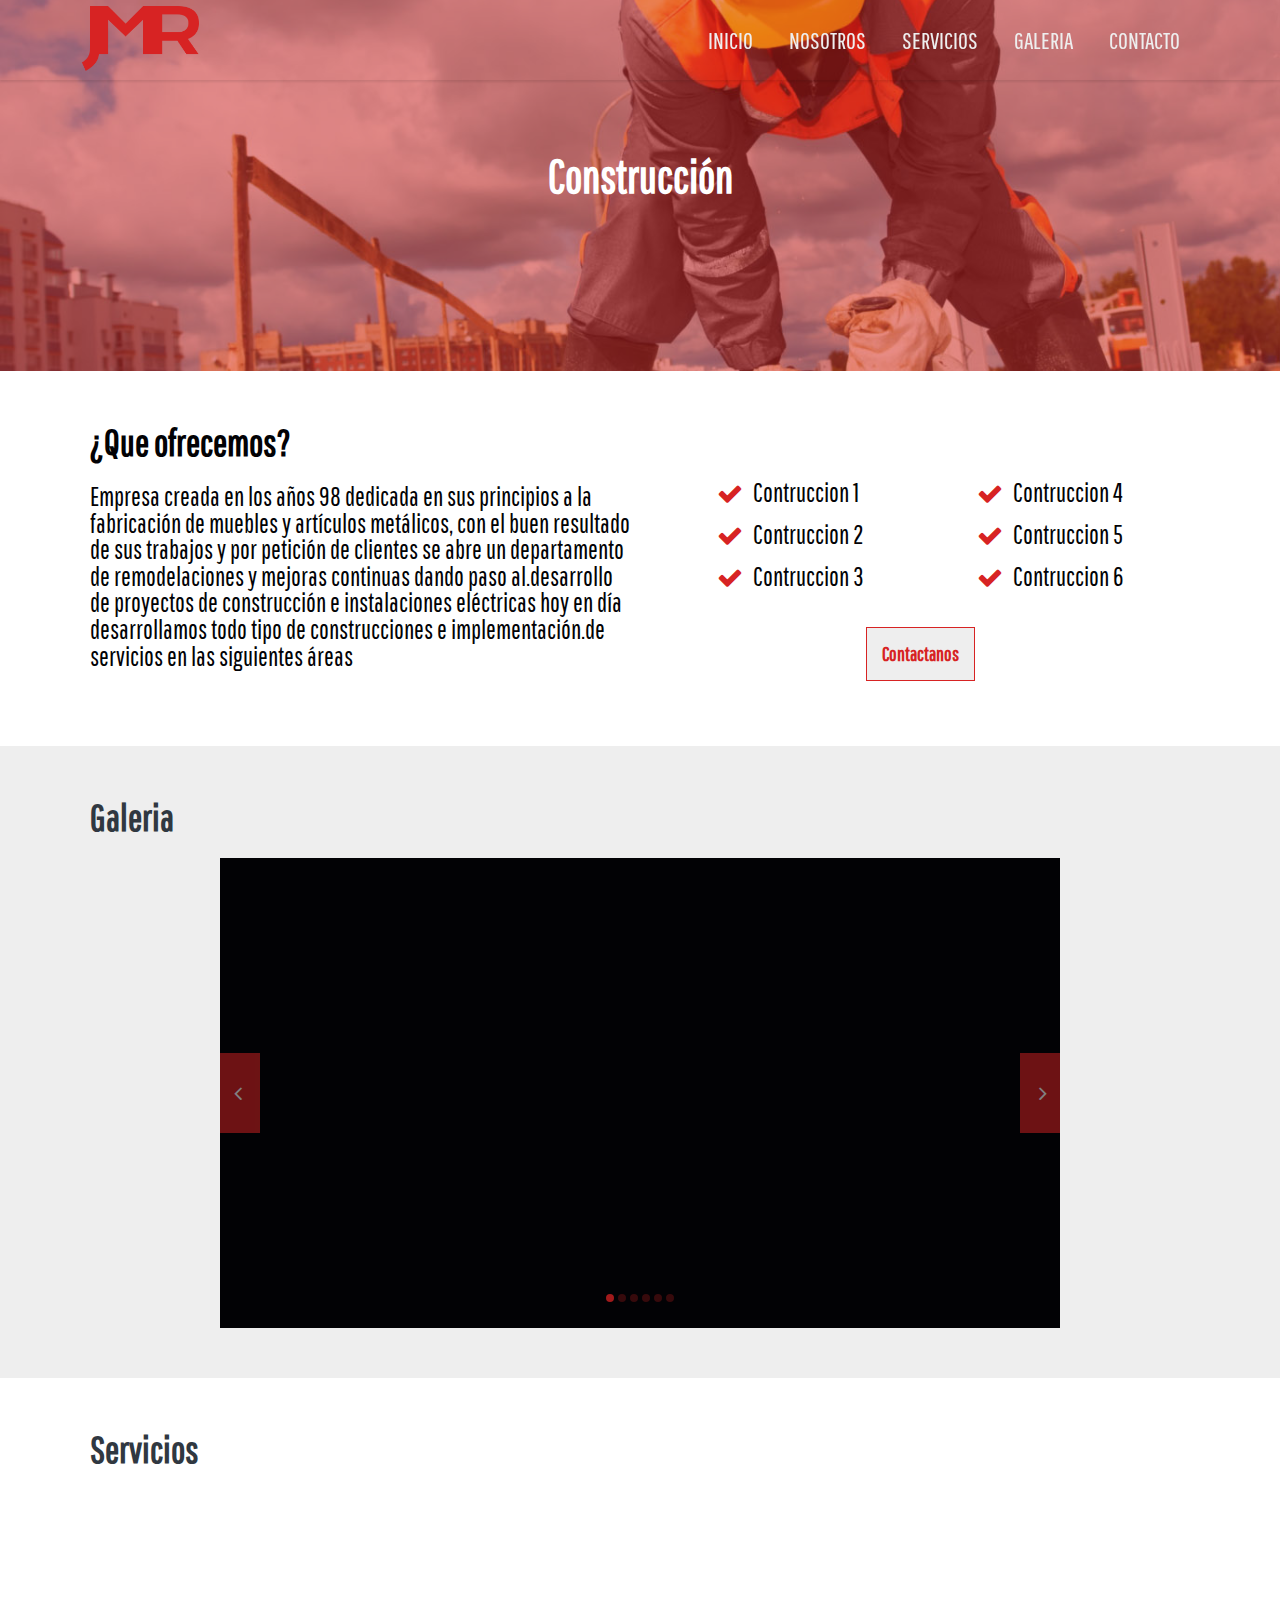
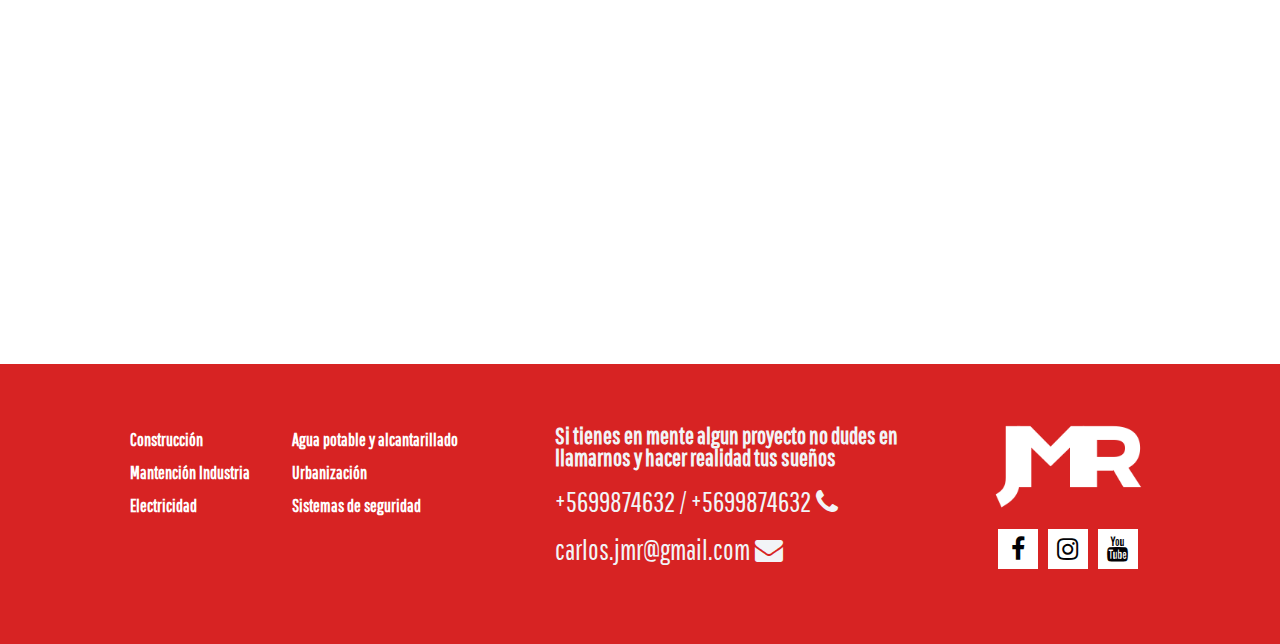
==== commit b4016c37: "update miercoles" ====
--- a/building.html
+++ b/building.html
@@ -95,27 +95,27 @@
         <div class="section-body">
           <div class="slider">
             <div class="slide">
-              <div class="bg"><img src="http://placeimg.com/960/400/any?v=51" alt="slide gallery"/>
-              </div>
-            </div>
-            <div class="slide">
-              <div class="bg"><img src="http://placeimg.com/960/400/any?v=10" alt="slide gallery"/>
-              </div>
-            </div>
-            <div class="slide">
-              <div class="bg"><img src="http://placeimg.com/960/400/any?v=25" alt="slide gallery"/>
-              </div>
-            </div>
-            <div class="slide">
-              <div class="bg"><img src="http://placeimg.com/960/400/any?v=27" alt="slide gallery"/>
-              </div>
-            </div>
-            <div class="slide">
-              <div class="bg"><img src="http://placeimg.com/960/400/any?v=93" alt="slide gallery"/>
-              </div>
-            </div>
-            <div class="slide">
-              <div class="bg"><img src="http://placeimg.com/960/400/any?v=68" alt="slide gallery"/>
+              <div class="bg"><img src="http://placeimg.com/960/400/any?v=22" alt="slide gallery"/>
+              </div>
+            </div>
+            <div class="slide">
+              <div class="bg"><img src="http://placeimg.com/960/400/any?v=67" alt="slide gallery"/>
+              </div>
+            </div>
+            <div class="slide">
+              <div class="bg"><img src="http://placeimg.com/960/400/any?v=16" alt="slide gallery"/>
+              </div>
+            </div>
+            <div class="slide">
+              <div class="bg"><img src="http://placeimg.com/960/400/any?v=73" alt="slide gallery"/>
+              </div>
+            </div>
+            <div class="slide">
+              <div class="bg"><img src="http://placeimg.com/960/400/any?v=82" alt="slide gallery"/>
+              </div>
+            </div>
+            <div class="slide">
+              <div class="bg"><img src="http://placeimg.com/960/400/any?v=53" alt="slide gallery"/>
               </div>
             </div>
           </div>
@@ -199,18 +199,33 @@
     <footer>
       <div class="footer-limit">
         <div class="cols">
-          <div class="col-xs-12 col-md-6 col-lg-3">
+          <div class="col-xs-12 col-md-5">
+            <div class="footer-list">
+              <ul>
+                <li><a href="#">Construcción</a></li>
+                <li><a href="#">Mantención Industria</a></li>
+                <li><a href="#">Electricidad</a></li>
+              </ul>
+              <ul>
+                <li><a href="#">Agua potable y alcantarillado</a></li>
+                <li><a href="#">Urbanización</a></li>
+                <li><a href="#">Sistemas de seguridad</a></li>
+              </ul>
+            </div>
+          </div>
+          <div class="col-xs-12 col-md-4">
+            <div class="footer-contact">
+              <p class="footer-contact-description">Si tienes en mente algun proyecto no dudes en llamarnos y hacer realidad tus sueños </p>
+              <div class="footer-contact-number">+5699874632 / +5699874632<span class="fa fa-phone"> </span></div>
+              <div class="footer-contact-number">carlos.jmr@gmail.com<span class="fa fa-envelope"></span></div>
+            </div>
+          </div>
+          <div class="col-xs-12 col-md-3">
             <div class="footer-socials">
               <div class="footer-logo"><img src="img/logo-white.png"></div>
               <div class="footer-redes"><a class="footer-circle"><span class="fa fa-facebook"></span></a><a class="footer-circle"><span class="fa fa-instagram"></span></a><a class="footer-circle"><span class="fa fa-youtube"></span></a></div>
             </div>
           </div>
-          <div class="col-xs-12 col-md-6 col-lg-4">
-            <div class="footer-contact">
-              <h4 class="footer-title">Contactanos</h4>
-              <p class="footer-description">Si tienes en mente algun proyecto no dudes en llamarnos y hacer realidad tus sueños </p><span class="footer-number">+569999999 / +569888888</span>
-            </div>
-          </div>
         </div>
       </div>
     </footer>
--- a/css/main.css
+++ b/css/main.css
@@ -1,4 +1,4 @@
-.clearfix:after,.clearfix:before{content:" ";display:table}.clearfix:after{clear:both}.pull-right{float:right!important}.pull-left{float:left!important}.hide{display:none!important}.show{display:block!important}.invisible{visibility:hidden}.hidden{display:none!important}.affix{position:fixed}*{margin:0;padding:0;border:0;outline:0;-moz-box-sizing:border-box;box-sizing:border-box}.h1,.h2,.h3,.h4,.h5,body,h1,h2,h3,h4,h5{font-family:'Pathway Gothic One',sans-serif}body,button,input,select,textarea{background-color:#fff;color:#020205;font-size:15px;line-height:22px}body{-webkit-font-smoothing:antialiased;background:#fff}button,input,select,textarea{font-family:'Pathway Gothic One',sans-serif}a,button,input,select,textarea{transition:.2s ease}a{color:#fff;text-decoration:none}a.a-classic{text-decoration:underline}a:hover,button:hover,input[type=checkbox]:hover,input[type=radio]:hover,label:hover,select:hover{cursor:pointer}.h1,.h2,.h3,.h4,.h5,h1,h2,h3,h4,h5{margin-bottom:20px;font-weight:700}.cols>div,p{margin-bottom:20px}.h1,h1{font-size:30px;line-height:33px}@media (min-width:720px){.h1,h1{font-size:38px;line-height:42px}}@media (min-width:960px){.h1,h1{font-size:46px;line-height:51px}}.h2,h2{font-size:30px;line-height:33px}@media (min-width:720px){.h2,h2{font-size:38px;line-height:42px}}.h3,h3{font-size:22px;line-height:25px}@media (min-width:480px){.h3,h3{font-size:30px;line-height:33px}}.h4,h4{font-size:18px;line-height:25px}@media (min-width:480px){.h4,h4{font-size:22px;line-height:25px}}.h5,h5{font-size:14px;line-height:16px}ol,ul{list-style-type:none}img{width:auto;height:auto;margin:0 auto}img,svg{display:block;max-width:100%}.col-lg-1,.col-lg-10,.col-lg-11,.col-lg-12,.col-lg-2,.col-lg-3,.col-lg-4,.col-lg-5,.col-lg-6,.col-lg-7,.col-lg-8,.col-lg-9,.col-md-1,.col-md-10,.col-md-11,.col-md-12,.col-md-2,.col-md-3,.col-md-4,.col-md-5,.col-md-6,.col-md-7,.col-md-8,.col-md-9,.col-sm-1,.col-sm-10,.col-sm-11,.col-sm-12,.col-sm-2,.col-sm-3,.col-sm-4,.col-sm-5,.col-sm-6,.col-sm-7,.col-sm-8,.col-sm-9,.col-xs-1,.col-xs-10,.col-xs-11,.col-xs-12,.col-xs-2,.col-xs-3,.col-xs-4,.col-xs-5,.col-xs-6,.col-xs-7,.col-xs-8,.col-xs-9{position:relative;min-height:1px;padding-left:10px;padding-right:10px}.cols,.row{margin-left:-10px;margin-right:-10px}.row:after,.row:before{content:" ";display:table}.row:after{clear:both}.cols.cols--g-0:after,.cols.cols--g-0:before,.cols:after,.cols:before{content:" ";display:table}.cols.cols--g-0:after,.cols:after{clear:both}.cols:last-child{margin-bottom:-20px}.cols.cols--g-0{margin-left:0;margin-right:0}.cols.cols--g-0>div{padding-left:0;padding-right:0;margin-bottom:0}.cols.cols--g-0:last-child,.content blockquote:last-child,.content h1:last-child,.content h2:last-child,.content h3:last-child,.content h4:last-child,.content iframe:last-child,.content ol:last-child,.content p:last-child,.content pre:last-child,.content table:last-child,.content ul:last-child{margin-bottom:0}.cols.cols--g-05{margin-left:-5px;margin-right:-5px}.cols.cols--g-05:after,.cols.cols--g-05:before{content:" ";display:table}.cols.cols--g-05:after{clear:both}.cols.cols--g-05>div{padding-left:5px;padding-right:5px;margin-bottom:10px}.cols.cols--g-05:last-child{margin-bottom:-10px}@media (min-width:720px){.cols.cols--g-md-1{margin-left:-10px;margin-right:-10px}.cols.cols--g-md-1:after,.cols.cols--g-md-1:before{content:" ";display:table}.cols.cols--g-md-1:after{clear:both}.cols.cols--g-md-1>div{margin-bottom:20px;padding-left:10px;padding-right:10px}.cols.cols--g-md-1:last-child{margin-bottom:-20px}}@media (min-width:960px){.cols.cols--g-lg-2{margin-left:-20px;margin-right:-20px}.cols.cols--g-lg-2:after,.cols.cols--g-lg-2:before{content:" ";display:table}.cols.cols--g-lg-2:after{clear:both}.cols.cols--g-lg-2>div{padding-left:20px;padding-right:20px;margin-bottom:40px}.cols.cols--g-lg-2:last-child{margin-bottom:-40px}}.col-xs-1,.col-xs-10,.col-xs-11,.col-xs-12,.col-xs-2,.col-xs-3,.col-xs-4,.col-xs-5,.col-xs-6,.col-xs-7,.col-xs-8,.col-xs-9{float:left}.col-xs-12{width:100%}.col-xs-11{width:91.66666666666666%}.col-xs-10{width:83.33333333333334%}.col-xs-9{width:75%}.col-xs-8{width:66.66666666666666%}.col-xs-7{width:58.333333333333336%}.col-xs-6{width:50%}.col-xs-5{width:41.66666666666667%}.col-xs-4{width:33.33333333333333%}.col-xs-3{width:25%}.col-xs-2{width:16.666666666666664%}.col-xs-1{width:8.333333333333332%}.col-xs-pull-12{right:100%}.col-xs-pull-11{right:91.66666666666666%}.col-xs-pull-10{right:83.33333333333334%}.col-xs-pull-9{right:75%}.col-xs-pull-8{right:66.66666666666666%}.col-xs-pull-7{right:58.333333333333336%}.col-xs-pull-6{right:50%}.col-xs-pull-5{right:41.66666666666667%}.col-xs-pull-4{right:33.33333333333333%}.col-xs-pull-3{right:25%}.col-xs-pull-2{right:16.666666666666664%}.col-xs-pull-1{right:8.333333333333332%}.col-xs-pull-0{right:auto}.col-xs-push-12{left:100%}.col-xs-push-11{left:91.66666666666666%}.col-xs-push-10{left:83.33333333333334%}.col-xs-push-9{left:75%}.col-xs-push-8{left:66.66666666666666%}.col-xs-push-7{left:58.333333333333336%}.col-xs-push-6{left:50%}.col-xs-push-5{left:41.66666666666667%}.col-xs-push-4{left:33.33333333333333%}.col-xs-push-3{left:25%}.col-xs-push-2{left:16.666666666666664%}.col-xs-push-1{left:8.333333333333332%}.col-xs-push-0{left:auto}.col-xs-offset-12{margin-left:100%}.col-xs-offset-11{margin-left:91.66666666666666%}.col-xs-offset-10{margin-left:83.33333333333334%}.col-xs-offset-9{margin-left:75%}.col-xs-offset-8{margin-left:66.66666666666666%}.col-xs-offset-7{margin-left:58.333333333333336%}.col-xs-offset-6{margin-left:50%}.col-xs-offset-5{margin-left:41.66666666666667%}.col-xs-offset-4{margin-left:33.33333333333333%}.col-xs-offset-3{margin-left:25%}.col-xs-offset-2{margin-left:16.666666666666664%}.col-xs-offset-1{margin-left:8.333333333333332%}.col-xs-offset-0{margin-left:0}@media (min-width:480px){.col-sm-1,.col-sm-10,.col-sm-11,.col-sm-12,.col-sm-2,.col-sm-3,.col-sm-4,.col-sm-5,.col-sm-6,.col-sm-7,.col-sm-8,.col-sm-9{float:left}.col-sm-12{width:100%}.col-sm-11{width:91.66666666666666%}.col-sm-10{width:83.33333333333334%}.col-sm-9{width:75%}.col-sm-8{width:66.66666666666666%}.col-sm-7{width:58.333333333333336%}.col-sm-6{width:50%}.col-sm-5{width:41.66666666666667%}.col-sm-4{width:33.33333333333333%}.col-sm-3{width:25%}.col-sm-2{width:16.666666666666664%}.col-sm-1{width:8.333333333333332%}.col-sm-pull-12{right:100%}.col-sm-pull-11{right:91.66666666666666%}.col-sm-pull-10{right:83.33333333333334%}.col-sm-pull-9{right:75%}.col-sm-pull-8{right:66.66666666666666%}.col-sm-pull-7{right:58.333333333333336%}.col-sm-pull-6{right:50%}.col-sm-pull-5{right:41.66666666666667%}.col-sm-pull-4{right:33.33333333333333%}.col-sm-pull-3{right:25%}.col-sm-pull-2{right:16.666666666666664%}.col-sm-pull-1{right:8.333333333333332%}.col-sm-pull-0{right:auto}.col-sm-push-12{left:100%}.col-sm-push-11{left:91.66666666666666%}.col-sm-push-10{left:83.33333333333334%}.col-sm-push-9{left:75%}.col-sm-push-8{left:66.66666666666666%}.col-sm-push-7{left:58.333333333333336%}.col-sm-push-6{left:50%}.col-sm-push-5{left:41.66666666666667%}.col-sm-push-4{left:33.33333333333333%}.col-sm-push-3{left:25%}.col-sm-push-2{left:16.666666666666664%}.col-sm-push-1{left:8.333333333333332%}.col-sm-push-0{left:auto}.col-sm-offset-12{margin-left:100%}.col-sm-offset-11{margin-left:91.66666666666666%}.col-sm-offset-10{margin-left:83.33333333333334%}.col-sm-offset-9{margin-left:75%}.col-sm-offset-8{margin-left:66.66666666666666%}.col-sm-offset-7{margin-left:58.333333333333336%}.col-sm-offset-6{margin-left:50%}.col-sm-offset-5{margin-left:41.66666666666667%}.col-sm-offset-4{margin-left:33.33333333333333%}.col-sm-offset-3{margin-left:25%}.col-sm-offset-2{margin-left:16.666666666666664%}.col-sm-offset-1{margin-left:8.333333333333332%}.col-sm-offset-0{margin-left:0}}@media (min-width:720px){.col-md-1,.col-md-10,.col-md-11,.col-md-12,.col-md-2,.col-md-3,.col-md-4,.col-md-5,.col-md-6,.col-md-7,.col-md-8,.col-md-9{float:left}.col-md-12{width:100%}.col-md-11{width:91.66666666666666%}.col-md-10{width:83.33333333333334%}.col-md-9{width:75%}.col-md-8{width:66.66666666666666%}.col-md-7{width:58.333333333333336%}.col-md-6{width:50%}.col-md-5{width:41.66666666666667%}.col-md-4{width:33.33333333333333%}.col-md-3{width:25%}.col-md-2{width:16.666666666666664%}.col-md-1{width:8.333333333333332%}.col-md-pull-12{right:100%}.col-md-pull-11{right:91.66666666666666%}.col-md-pull-10{right:83.33333333333334%}.col-md-pull-9{right:75%}.col-md-pull-8{right:66.66666666666666%}.col-md-pull-7{right:58.333333333333336%}.col-md-pull-6{right:50%}.col-md-pull-5{right:41.66666666666667%}.col-md-pull-4{right:33.33333333333333%}.col-md-pull-3{right:25%}.col-md-pull-2{right:16.666666666666664%}.col-md-pull-1{right:8.333333333333332%}.col-md-pull-0{right:auto}.col-md-push-12{left:100%}.col-md-push-11{left:91.66666666666666%}.col-md-push-10{left:83.33333333333334%}.col-md-push-9{left:75%}.col-md-push-8{left:66.66666666666666%}.col-md-push-7{left:58.333333333333336%}.col-md-push-6{left:50%}.col-md-push-5{left:41.66666666666667%}.col-md-push-4{left:33.33333333333333%}.col-md-push-3{left:25%}.col-md-push-2{left:16.666666666666664%}.col-md-push-1{left:8.333333333333332%}.col-md-push-0{left:auto}.col-md-offset-12{margin-left:100%}.col-md-offset-11{margin-left:91.66666666666666%}.col-md-offset-10{margin-left:83.33333333333334%}.col-md-offset-9{margin-left:75%}.col-md-offset-8{margin-left:66.66666666666666%}.col-md-offset-7{margin-left:58.333333333333336%}.col-md-offset-6{margin-left:50%}.col-md-offset-5{margin-left:41.66666666666667%}.col-md-offset-4{margin-left:33.33333333333333%}.col-md-offset-3{margin-left:25%}.col-md-offset-2{margin-left:16.666666666666664%}.col-md-offset-1{margin-left:8.333333333333332%}.col-md-offset-0{margin-left:0}}@media (min-width:960px){.col-lg-1,.col-lg-10,.col-lg-11,.col-lg-12,.col-lg-2,.col-lg-3,.col-lg-4,.col-lg-5,.col-lg-6,.col-lg-7,.col-lg-8,.col-lg-9{float:left}.col-lg-12{width:100%}.col-lg-11{width:91.66666666666666%}.col-lg-10{width:83.33333333333334%}.col-lg-9{width:75%}.col-lg-8{width:66.66666666666666%}.col-lg-7{width:58.333333333333336%}.col-lg-6{width:50%}.col-lg-5{width:41.66666666666667%}.col-lg-4{width:33.33333333333333%}.col-lg-3{width:25%}.col-lg-2{width:16.666666666666664%}.col-lg-1{width:8.333333333333332%}.col-lg-pull-12{right:100%}.col-lg-pull-11{right:91.66666666666666%}.col-lg-pull-10{right:83.33333333333334%}.col-lg-pull-9{right:75%}.col-lg-pull-8{right:66.66666666666666%}.col-lg-pull-7{right:58.333333333333336%}.col-lg-pull-6{right:50%}.col-lg-pull-5{right:41.66666666666667%}.col-lg-pull-4{right:33.33333333333333%}.col-lg-pull-3{right:25%}.col-lg-pull-2{right:16.666666666666664%}.col-lg-pull-1{right:8.333333333333332%}.col-lg-pull-0{right:auto}.col-lg-push-12{left:100%}.col-lg-push-11{left:91.66666666666666%}.col-lg-push-10{left:83.33333333333334%}.col-lg-push-9{left:75%}.col-lg-push-8{left:66.66666666666666%}.col-lg-push-7{left:58.333333333333336%}.col-lg-push-6{left:50%}.col-lg-push-5{left:41.66666666666667%}.col-lg-push-4{left:33.33333333333333%}.col-lg-push-3{left:25%}.col-lg-push-2{left:16.666666666666664%}.col-lg-push-1{left:8.333333333333332%}.col-lg-push-0{left:auto}.col-lg-offset-12{margin-left:100%}.col-lg-offset-11{margin-left:91.66666666666666%}.col-lg-offset-10{margin-left:83.33333333333334%}.col-lg-offset-9{margin-left:75%}.col-lg-offset-8{margin-left:66.66666666666666%}.col-lg-offset-7{margin-left:58.333333333333336%}.col-lg-offset-6{margin-left:50%}.col-lg-offset-5{margin-left:41.66666666666667%}.col-lg-offset-4{margin-left:33.33333333333333%}.col-lg-offset-3{margin-left:25%}.col-lg-offset-2{margin-left:16.666666666666664%}.col-lg-offset-1{margin-left:8.333333333333332%}.col-lg-offset-0{margin-left:0}}.row.no-gutters{margin-right:0;margin-left:0}.row.no-gutters>[class*=" col-"],.row.no-gutters>[class^=col-]{padding-right:0;padding-left:0}@-webkit-keyframes fadeIn{0%{opacity:0}}@keyframes fadeIn{0%{opacity:0}}@-webkit-keyframes fadeOut{to{opacity:0}}@keyframes fadeOut{to{opacity:0}}@-webkit-keyframes slideUp{0%{-webkit-transform:translateY(100%);transform:translateY(100%)}}@keyframes slideUp{0%{-webkit-transform:translateY(100%);transform:translateY(100%)}}@-webkit-keyframes slideFadeUp{0%{-webkit-transform:translateY(20px);transform:translateY(20px);opacity:0}}@keyframes slideFadeUp{0%{-webkit-transform:translateY(20px);transform:translateY(20px);opacity:0}}@-webkit-keyframes slideUpOut{to{-webkit-transform:translateY(-100%);transform:translateY(-100%)}}@keyframes slideUpOut{to{-webkit-transform:translateY(-100%);transform:translateY(-100%)}}@-webkit-keyframes slideDown{0%{-webkit-transform:translateY(-300%);transform:translateY(-300%)}}@keyframes slideDown{0%{-webkit-transform:translateY(-300%);transform:translateY(-300%)}}@-webkit-keyframes slideFadeDown{0%{-webkit-transform:translateY(-20px);transform:translateY(-20px);opacity:0}}@keyframes slideFadeDown{0%{-webkit-transform:translateY(-20px);transform:translateY(-20px);opacity:0}}@-webkit-keyframes slideDownOut{to{-webkit-transform:translateY(100%);transform:translateY(100%)}}@keyframes slideDownOut{to{-webkit-transform:translateY(100%);transform:translateY(100%)}}@-webkit-keyframes slideLeft{0%{opacity:0;-webkit-transform:translateX(50%);transform:translateX(50%)}}@keyframes slideLeft{0%{opacity:0;-webkit-transform:translateX(50%);transform:translateX(50%)}}@-webkit-keyframes slideFadeLeft{0%{-webkit-transform:translateX(20px);transform:translateX(20px);opacity:0}}@keyframes slideFadeLeft{0%{-webkit-transform:translateX(20px);transform:translateX(20px);opacity:0}}@-webkit-keyframes slideLeftOut{to{-webkit-transform:translateX(-100%);transform:translateX(-100%)}}@keyframes slideLeftOut{to{-webkit-transform:translateX(-100%);transform:translateX(-100%)}}@-webkit-keyframes slideRight{0%{-webkit-transform:translateX(-50%);transform:translateX(-50%)}}@keyframes slideRight{0%{-webkit-transform:translateX(-50%);transform:translateX(-50%)}}@-webkit-keyframes slideFadeRight{0%{-webkit-transform:translateX(-20px);transform:translateX(-20px);opacity:0}}@keyframes slideFadeRight{0%{-webkit-transform:translateX(-20px);transform:translateX(-20px);opacity:0}}@-webkit-keyframes slideRightOut{to{-webkit-transform:translateX(100%);transform:translateX(100%)}}@keyframes slideRightOut{to{-webkit-transform:translateX(100%);transform:translateX(100%)}}@-webkit-keyframes scaleIn{0%{-webkit-transform:scale(0);transform:scale(0)}}@keyframes scaleIn{0%{-webkit-transform:scale(0);transform:scale(0)}}@-webkit-keyframes scaleIn2{0%{-webkit-transform:scale(1.2);transform:scale(1.2)}}@keyframes scaleIn2{0%{-webkit-transform:scale(1.2);transform:scale(1.2)}}@-webkit-keyframes scaleFadeIn{0%{-webkit-transform:scale(1.2);transform:scale(1.2);opacity:0}}@keyframes scaleFadeIn{0%{-webkit-transform:scale(1.2);transform:scale(1.2);opacity:0}}@-webkit-keyframes scaleOut{to{-webkit-transform:scale(0);transform:scale(0)}}@keyframes scaleOut{to{-webkit-transform:scale(0);transform:scale(0)}}@-webkit-keyframes scaleFadeOut{to{-webkit-transform:scale(.8);transform:scale(.8);opacity:0}}@keyframes scaleFadeOut{to{-webkit-transform:scale(.8);transform:scale(.8);opacity:0}}@-webkit-keyframes rotate360{0%{-webkit-transform:rotate(-360deg);transform:rotate(-360deg)}}@keyframes rotate360{0%{-webkit-transform:rotate(-360deg);transform:rotate(-360deg)}}@-webkit-keyframes shake{0%{opacity:0;-webkit-transform:translateX(0);transform:translateX(0)}20%{opacity:1;-webkit-transform:translateX(-10px);transform:translateX(-10px)}40%{opacity:1;-webkit-transform:translateX(10px);transform:translateX(10px)}60%{opacity:1;-webkit-transform:translateX(-5px);transform:translateX(-5px)}80%{opacity:1;-webkit-transform:translateX(2px);transform:translateX(2px)}to{opacity:1;-webkit-transform:translateX(0);transform:translateX(0)}}@keyframes shake{0%{opacity:0;-webkit-transform:translateX(0);transform:translateX(0)}20%{opacity:1;-webkit-transform:translateX(-10px);transform:translateX(-10px)}40%{opacity:1;-webkit-transform:translateX(10px);transform:translateX(10px)}60%{opacity:1;-webkit-transform:translateX(-5px);transform:translateX(-5px)}80%{opacity:1;-webkit-transform:translateX(2px);transform:translateX(2px)}to{opacity:1;-webkit-transform:translateX(0);transform:translateX(0)}}@-webkit-keyframes bounceIn{0%,50%{-webkit-transform:scale(0);transform:scale(0)}60%{-webkit-transform:scale(1.1);transform:scale(1.1)}70%{-webkit-transform:scale(.9);transform:scale(.9)}80%{-webkit-transform:scale(1.03);transform:scale(1.03)}90%{-webkit-transform:scale(.97);transform:scale(.97)}to{opacity:1;-webkit-transform:scale(1);transform:scale(1)}}@keyframes bounceIn{0%,50%{-webkit-transform:scale(0);transform:scale(0)}60%{-webkit-transform:scale(1.1);transform:scale(1.1)}70%{-webkit-transform:scale(.9);transform:scale(.9)}80%{-webkit-transform:scale(1.03);transform:scale(1.03)}90%{-webkit-transform:scale(.97);transform:scale(.97)}to{opacity:1;-webkit-transform:scale(1);transform:scale(1)}}.content{-webkit-animation:fadeIn 1s ease;animation:fadeIn 1s ease}.content blockquote,.content h1,.content h2,.content h3,.content h4,.content iframe,.content ol,.content p,.content pre,.content table,.content ul{margin-bottom:15px}.content h1,.content h2,.content h3,.content h4,.content h5{padding-top:10px}.content h1:first-child,.content h2:first-child,.content h3:first-child,.content h4:first-child,.content h5:first-child{padding-top:0}.content ol{list-style-type:decimal;margin-left:20px}.content ul{margin-left:0}.content ul li{padding-left:25px;margin-bottom:10px;position:relative}.content ul li:before{content:"\f00c";font-family:"FontAwesome";position:absolute;top:0;left:0;color:color}.content blockquote{padding:10px 20px 10px 40px;border-left:2px solid color;font-size:1.2em;line-height:1.5em;font-style:italic;position:relative}.content blockquote:before{content:"\f10d";font-family:"FontAwesome";position:absolute;top:0;left:10px;opacity:.5;display:inline-block;padding-right:2px}.content pre{background:rgba(0,0,0,.05);padding:10px 20px;overflow:auto;-webkit-overflow-scrolling:touch}@media (min-width:480px){.content img.alignright{float:right;margin-left:20px}.content img.alignleft{float:left;margin-right:20px}}.content img.aligncenter{margin:0 auto}.content iframe{width:100%;max-width:100%;display:block;height:200px;background:lighter}@media (min-width:480px){.content iframe{height:300px}}@media (min-width:720px){.content iframe{height:400px}}.content a{text-decoration:none}.content a:hover:not(.btn){text-decoration:underline}@media (min-width:1180px){.dscroll{opacity:0;-webkit-animation:none;animation:none}.dscroll.dscroll-in{-webkit-animation:slideLeft 1s .2s ease backwards;animation:slideLeft 1s .2s ease backwards;opacity:1}.dscroll.dscroll--left.dscroll-in{-webkit-animation:slideRight 1s .2s ease backwards;animation:slideRight 1s .2s ease backwards}}article,section{position:relative}article .article-bg .bg{opacity:.5;transition:all .6s ease}article:hover .article-bg .bg{-webkit-transform:scale(1.05);transform:scale(1.05)}.bg,article .article-bg,article a:after{position:absolute;top:0;left:0;width:100%;height:100%}article a:after{content:""}article.article-box{z-index:6;background:#d72323;width:100%;overflow:hidden;max-height:200px;text-align:center;color:#fff;transition:all .8s ease}@media (min-width:720px){article.article-box{height:202px;min-height:202px}}article.article-box .article-body{position:relative;height:150px;line-height:150px}@media (min-width:720px){article.article-box .article-body{height:200px;line-height:200px}}article.article-box .article-content{display:inline-block;vertical-align:middle;line-height:20px;text-align:center;padding:0 20px}@media (min-width:720px){article.article-box .article-content{padding:0 70px}}article.article-box .article-title{line-height:20px;font-weight:700;text-align:center;font-size:22px}@media (min-width:720px){article.article-box .article-title{font-size:22px;line-height:30px}}article.article-image{display:inline-block;z-index:6;background:#fff;width:90%;height:240px;margin:5px;overflow:hidden;color:#fff;transition:all .8s ease}@media (min-width:720px){article.article-image{width:46.5%;margin:10px}}article.article-image .article-image-title{position:absolute;width:100%;opacity:.7;background-color:#d72323;height:50px;text-align:center;padding-top:10px;bottom:0;transition:all .3s}article.article-image .article-image-title span{opacity:1;font-weight:700;font-size:22px}@media (min-width:960px){article.article-image .article-image-title{bottom:0}article.article-image:hover .article-image-title{height:55px}}article.article-image .article-bg .bg{opacity:1}@media (min-width:720px) and (min-width:1180px){article.article-image{width:23%;margin:10px}}.bg{background:center right no-repeat;background-size:cover;opacity:0;display:block}@media (min-width:720px){.bg{position:absolute;top:0;left:0;width:100%;height:100%;background:center center no-repeat;background-size:cover;opacity:0;display:block}}.bg.bg-loaded{-webkit-animation:fadeIn .5s ease;animation:fadeIn .5s ease}.bg img{display:none}.btn{text-decoration:none;background-color:transparent;border:1px solid #fff;color:#fff;display:inline-block;padding:15px;font-weight:700;margin-bottom:15px;font-size:20px}.btn.btn--red:hover,.btn:hover{background-color:#d72323}.btn.btn--red{border:1px solid #d72323;background-color:#eee;color:#d72323}.btn.btn--red:hover{color:#eee}.btn.btn--facebook{background-color:#3b5998}.btn.btn--facebook:hover{background-color:#6d84b4}.btn.btn--close{background-color:transparent;border:0;display:block;margin:0 auto}@font-face{font-family:'klavika';src:url(../fonts/klavikalight-osf-webfont.woff2) format('woff2'),url(../fonts/klavikalight-osf-webfont.woff) format('woff');font-weight:100;font-style:normal}@font-face{font-family:'klavika';src:url(../fonts/klavikamedium-osf-webfont.woff2) format('woff2'),url(../fonts/klavikamedium-osf-webfont.woff) format('woff');font-weight:400;font-style:normal}@font-face{font-family:'klavika';src:url(../fonts/klavikaboldbold-webfont.woff2) format('woff2'),url(../fonts/klavikaboldbold-webfont.woff) format('woff');font-weight:700;font-style:normal}.ham,footer{background:#d72323;color:#f2f4f7}footer .footer-limit{padding:30px;margin:0 auto}@media (min-width:720px){footer .footer-limit{padding:60px 30px;max-width:1180px}}footer .footer-description{font-weight:700;font-size:14px}@media (min-width:720px){footer .footer-description{font-size:17px}}footer .footer-socials .footer-logo{margin-bottom:15px}footer .footer-socials .footer-logo img{width:150px}footer .footer-contact,footer .footer-socials .footer-redes,header{text-align:center}footer .footer-socials .footer-circle{display:inline-block;width:30px;height:30px;line-height:33px;transition:.5s;background-color:#fff;color:#020205;margin:5px}@media (min-width:720px){footer .footer-socials .footer-circle{line-height:48px;width:40px;height:40px}}footer .footer-socials .footer-circle span{font-size:18px}@media (min-width:720px){footer .footer-socials .footer-circle span{font-size:25px}}footer .footer-socials .footer-circle:hover{background-color:#eee;color:#d72323}@media (min-width:720px){footer .footer-contact{text-align:left}}footer .footer-contact .footer-number{color:#fff;font-weight:700}.ham{width:60px;padding:10px;position:fixed;right:5px;top:5px;float:right;color:#3a4750;z-index:141}.ham .bar{height:4px;background:rgba(255,255,255,.8);margin:8px 0}@media (min-width:720px){.ham{display:none}}header{position:absolute;top:0;left:0;width:100%;z-index:140;color:#d72323;background:#eee;box-shadow:1px 1px 2px 1px rgba(0,0,0,.09)}header .header-limit{padding:10px 30px;margin:0 auto}header .header-logo{vertical-align:middle;position:relative;z-index:2;display:inline-block}header .header-logo img{width:100px}header .header-links{display:block;position:fixed;height:100%;top:0;left:0;background:#eee;padding-top:53px;transition:ease-in-out all .4s;-webkit-transform:translateX(-100%);transform:translateX(-100%)}header .header-links.on{-webkit-transform:translateX(0%);transform:translateX(0%)}header .header-links nav ul li{margin-left:-6px}header .header-links nav ul li a{display:inline-block;width:100%;color:#3a4750;padding:20px 30px;font-size:24px}header .header-links nav ul li a:hover{background:rgba(215,35,35,.4)}@media (min-width:720px){header{position:fixed;background:0 0;height:80px;transition:.8s}header.header-inscroll{background:#eee}header.header-inscroll .header-links nav ul li a{color:#3a4750}header .header-limit{padding:0 30px;max-width:1180px}header .header-logo{float:left;margin-right:20px}header .header-logo img{width:120px;vertical-align:middle;margin-top:5px;display:inline-block}header .header-links{position:relative;display:block;float:right;padding-top:0;background-color:transparent;-webkit-transform:translateX(0%);transform:translateX(0%)}header .header-links nav ul li{display:inline-block}header .header-links nav ul li a{padding:0 20px;color:#eee;text-transform:uppercase;position:relative;font-size:24px;display:block;line-height:80px}header .header-links .header-link{padding:0 10px}}@media (min-width:960px){header .header-links .header-link{padding:0 20px;font-size:24px}}section .section-bg{position:absolute;top:0;left:0;width:100%;height:100%}section .section-bg .bg{opacity:.5}section .section-title{-webkit-animation:slideFadeDown .8s .4s ease backwards;animation:slideFadeDown .8s .4s ease backwards}section .section-limit{position:relative;padding:30px 20px;max-width:1180px;margin:0 auto}@media (min-width:960px){section .section-limit{padding:50px 40px}}section .section-limit.section-limit--sm{max-width:780px}section .section-limit.section-limit--md{max-width:980px}section .section-content{display:inline-block;font-size:19px;line-height:140%}section .section-profile{display:block;text-align:center;padding:20px}section .section-profile img{width:200px}@media (min-width:720px){section .section-profile{padding:0 20px 20px 0;float:left}}section .section-description{font-size:22px;-webkit-animation:fadeIn .8s .4s ease backwards;animation:fadeIn .8s .4s ease backwards}@media (min-width:720px){section .section-description{font-size:26px}}section .section-button{text-align:center;-webkit-animation:slideFadeUp .8s .4s ease backwards;animation:slideFadeUp .8s .4s ease backwards}section.section--gray{background-color:#eee;color:#303841}section.section-main{background:#d72323;color:#fff;text-align:center;overflow:hidden;padding:60px 0}@media (min-width:720px){section.section-main{padding:200px 0}}section.section-main .section-bg{-webkit-animation:scaleIn2 20s ease-out;animation:scaleIn2 20s ease-out}section.section-main .section-title{font-weight:700}@media (max-width:1024px){section.section-main{padding:100px 0}}section.section-main.section-main--header{padding:60px 0}@media (min-width:720px){section.section-main.section-main--header{padding:100px 0}}section.section-main.section-main--header .section-title{margin-top:90px}@media (min-width:720px){section.section-main.section-main--header .section-title{margin-top:0}}section.section-header{margin-top:76px}@media (min-width:720px){section.section-header{margin-top:0}}section.section-main--about{padding:30px 0}@media (min-width:720px){section.section-main--about{padding:100px 0}}section.section-aboutus .section-valor{margin-top:20px}section.section-aboutus .section-valor .section-valor-item{text-align:center;width:100%;max-height:250px;font-size:18px;padding:10px}@media (min-width:720px){section.section-aboutus .section-valor .section-valor-item{max-height:350px}}section.section-aboutus .section-valor .section-valor-item .section-valor-item-logo{margin-bottom:5px}section.section-aboutus .section-valor .section-valor-item .section-valor-item-logo img{width:80px}@media (min-width:720px){section.section-aboutus .section-valor .section-valor-item .section-valor-item-logo img{width:100px}}section.section-aboutus .section-valor .section-valor-item .section-valor-item-description{margin-bottom:0}section.section-aboutus .section-list{display:-ms-flexbox;display:flex;-ms-flex-pack:distribute;justify-content:space-around;padding:20px 0}@media (min-width:720px){section.section-aboutus .section-list{padding:60px 10px 20px}}section.section-aboutus .section-list ul{display:inline-block}section.section-aboutus .section-list ul span{float:left;margin-right:10px;color:#d72323}section.section-services .section-content{color:#303841}section .section-scroll{overflow:auto;-webkit-overflow-scrolling:touch;white-space:nowrap;margin:0 -20px;padding:0 20px}@media (min-width:720px){section .section-scroll{overflow:auto;-webkit-overflow-scrolling:touch;white-space:initial}}section .section-scroll a{display:inline-block;max-width:120px;padding:0 5px}section.section-home-gallery{position:relative}@media (min-width:480px){section.section-home-gallery .section-content{border:0}section.section-home-gallery .section-content .section-header{border-left:none;border-right:none;padding:30px 20px;margin:0 10px}section.section-home-gallery .section-content .scroll-gallery{margin:0;height:290px}section.section-home-gallery .section-content .scroll-gallery .section-body .link{line-height:80px}}section.section-home-gallery .section-content{padding:0}section.section-home-gallery .section-content .section-header{margin-left:20px}@media (min-width:720px){section.section-home-gallery .section-content .section-header{margin-left:0}}section.section-home-gallery .section-content .section-body .link{line-height:80px}@media (min-width:960px){section.section-home-gallery .section-content .section-body .link{display:none}}section.section-home-gallery .section-content .scroll-gallery{padding:20px 10px 20px 20px}@media (min-width:960px){section.section-home-gallery .section-content .scroll-gallery{display:none}}@media (min-width:480px){section.section-home-gallery .section-content .scroll-gallery{width:100%;padding:0 10px}}@media (min-width:720px){section.section-home-gallery .section-content .scroll-gallery{width:100%;overflow:hidden;margin:0;padding:0}}section.section-home-gallery .section-content .scroll-gallery .scroll-content{margin-right:10px;overflow:hidden;box-shadow:1px 1px 2px 1px rgba(0,0,0,.09)}section.section-home-gallery .section-content .scroll-gallery .scroll-content:last-child{margin:0}@media (min-width:480px){section.section-home-gallery .section-content .scroll-gallery .scroll-content{width:290px;height:290px}}@media (min-width:720px){section.section-home-gallery .section-content .scroll-gallery .scroll-content{width:100%;height:450px}section.section-home-gallery .section-content .scroll-gallery .scroll-content img{width:100%}}section.section-home-gallery .section-content .scroll-gallery .scroll-content img{max-width:initial}section.section-home-gallery .slider{max-width:840px;margin:0 auto;background:#020205}section.section-home-gallery .slider .slide{padding-bottom:56%}.slider{-webkit-animation:fadeIn .5s ease backwards;animation:fadeIn .5s ease backwards}.slider,.slider .slide,.slider .slider-slides{position:relative;overflow:hidden}.slider .slide{display:none}.slider .slide.slide-current{display:block;z-index:1}.slider .slide.slide-out{position:absolute;top:0;left:0;width:100%;height:100%;display:block;z-index:2}.slider .slider-bullets{position:absolute;bottom:20px;z-index:3;text-align:center;width:100%}.slider .slider-bullets .slider-bullet{width:8px;height:8px;border-radius:50%;background:#fff;display:inline-block;margin:0 2px;transition:.2s ease;opacity:.25}.slider .slider-bullets .slider-bullet.slider-bullet-current{opacity:.75}.slider .slider-bullets .slider-bullet:hover{cursor:pointer}.slider .slider-navigation .slider-nav{position:absolute;top:50%;color:#fff;z-index:3;background:rgba(0,0,0,.5);opacity:.5;width:50px;height:80px;margin-top:-40px;line-height:80px;border:0;text-align:center;font-size:150%;display:none;transition:.2s ease}@media (min-width:720px){.slider .slider-navigation .slider-nav{display:block}}.slider .slider-navigation .slider-nav.slider-nav-left{left:-10px;padding-left:5px}.slider .slider-navigation .slider-nav.slider-nav-right{right:-10px;padding-right:5px}.slider .slider-navigation .slider-nav:hover{cursor:pointer;opacity:1;background:#d72323}.slider.slider-dir-left .slide.slide-current{-webkit-animation:slideRight .5s cubic-bezier(.77,0,.175,1);animation:slideRight .5s cubic-bezier(.77,0,.175,1)}.slider.slider-dir-left .slide.slide-out{-webkit-animation:slideRightOut .5s cubic-bezier(.77,0,.175,1) both;animation:slideRightOut .5s cubic-bezier(.77,0,.175,1) both}.slider.slider-dir-right .slide.slide-current{-webkit-animation:slideLeft .5s cubic-bezier(.77,0,.175,1);animation:slideLeft .5s cubic-bezier(.77,0,.175,1)}.slider.slider-dir-right .slide.slide-out{-webkit-animation:slideLeftOut .5s cubic-bezier(.77,0,.175,1) both;animation:slideLeftOut .5s cubic-bezier(.77,0,.175,1) both}.slider.slider-fade.slider-dir-left .slide.slide-current,.slider.slider-fade.slider-dir-right .slide.slide-current{-webkit-animation:fadeIn .5s cubic-bezier(.77,0,.175,1);animation:fadeIn .5s cubic-bezier(.77,0,.175,1)}.slider.slider-fade.slider-dir-left .slide.slide-out,.slider.slider-fade.slider-dir-right .slide.slide-out{-webkit-animation:fadeOut .5s cubic-bezier(.77,0,.175,1) both;animation:fadeOut .5s cubic-bezier(.77,0,.175,1) both}.youtube-modal{position:fixed;top:0;left:0;width:100%;height:100%;background:rgba(0,0,0,.5);-webkit-animation:fadeIn .5s ease;animation:fadeIn .5s ease;z-index:150}.youtube-modal.youtube-out{-webkit-animation:fadeOut .5s ease both;animation:fadeOut .5s ease both}.youtube-modal .youtube-iframe,.youtube-modal .youtube-iframe iframe,.youtube-modal .youtube-light{position:absolute;top:0;left:0;width:100%;height:100%}.youtube-modal .youtube-iframe{z-index:20;-webkit-animation:scaleFadeIn .5s ease backwards;animation:scaleFadeIn .5s ease backwards;background:#d72323}@media (min-width:720px){.youtube-modal .youtube-iframe{top:50%;left:50%;width:960px;height:540px;margin-left:-480px;margin-top:-270px;position:fixed;overflow:hidden;box-shadow:0 0 40px 20px rgba(0,0,0,.2)}}.youtube-modal .youtube-iframe iframe{-webkit-animation:fadeIn .5s 1.2s ease backwards;animation:fadeIn .5s 1.2s ease backwards}.youtube-modal .youtube-iframe .youtube-close{position:absolute;top:0;right:0;padding:10px 15px;color:#fff;z-index:2;background:#d72323}.youtube-modal .youtube-iframe .youtube-close:hover{cursor:pointer;color:color}
+.clearfix:after,.clearfix:before{content:" ";display:table}.clearfix:after{clear:both}.pull-right{float:right!important}.pull-left{float:left!important}.hide{display:none!important}.show{display:block!important}.invisible{visibility:hidden}.hidden{display:none!important}.affix{position:fixed}*{margin:0;padding:0;border:0;outline:0;-moz-box-sizing:border-box;box-sizing:border-box}.h1,.h2,.h3,.h4,.h5,body,h1,h2,h3,h4,h5{font-family:'Pathway Gothic One',sans-serif}body,button,input,select,textarea{background-color:#fff;color:#020205;font-size:15px;line-height:22px}body{-webkit-font-smoothing:antialiased;background:#fff}button,input,select,textarea{font-family:'Pathway Gothic One',sans-serif}a,button,input,select,textarea{transition:.2s ease}a{color:#fff;text-decoration:none}a.a-classic{text-decoration:underline}a:hover,button:hover,input[type=checkbox]:hover,input[type=radio]:hover,label:hover,select:hover{cursor:pointer}.h1,.h2,.h3,.h4,.h5,h1,h2,h3,h4,h5{margin-bottom:20px;font-weight:700}.cols>div,p{margin-bottom:20px}.h1,h1{font-size:30px;line-height:33px}@media (min-width:720px){.h1,h1{font-size:38px;line-height:42px}}@media (min-width:960px){.h1,h1{font-size:46px;line-height:51px}}.h2,h2{font-size:30px;line-height:33px}@media (min-width:720px){.h2,h2{font-size:38px;line-height:42px}}.h3,h3{font-size:22px;line-height:25px}@media (min-width:480px){.h3,h3{font-size:30px;line-height:33px}}.h4,h4{font-size:18px;line-height:25px}@media (min-width:480px){.h4,h4{font-size:22px;line-height:25px}}.h5,h5{font-size:14px;line-height:16px}ol,ul{list-style-type:none}img{width:auto;height:auto;margin:0 auto}img,svg{display:block;max-width:100%}.col-lg-1,.col-lg-10,.col-lg-11,.col-lg-12,.col-lg-2,.col-lg-3,.col-lg-4,.col-lg-5,.col-lg-6,.col-lg-7,.col-lg-8,.col-lg-9,.col-md-1,.col-md-10,.col-md-11,.col-md-12,.col-md-2,.col-md-3,.col-md-4,.col-md-5,.col-md-6,.col-md-7,.col-md-8,.col-md-9,.col-sm-1,.col-sm-10,.col-sm-11,.col-sm-12,.col-sm-2,.col-sm-3,.col-sm-4,.col-sm-5,.col-sm-6,.col-sm-7,.col-sm-8,.col-sm-9,.col-xs-1,.col-xs-10,.col-xs-11,.col-xs-12,.col-xs-2,.col-xs-3,.col-xs-4,.col-xs-5,.col-xs-6,.col-xs-7,.col-xs-8,.col-xs-9{position:relative;min-height:1px;padding-left:10px;padding-right:10px}.cols,.row{margin-left:-10px;margin-right:-10px}.row:after,.row:before{content:" ";display:table}.row:after{clear:both}.cols.cols--g-0:after,.cols.cols--g-0:before,.cols:after,.cols:before{content:" ";display:table}.cols.cols--g-0:after,.cols:after{clear:both}.cols:last-child{margin-bottom:-20px}.cols.cols--g-0{margin-left:0;margin-right:0}.cols.cols--g-0>div{padding-left:0;padding-right:0;margin-bottom:0}.cols.cols--g-0:last-child,.content blockquote:last-child,.content h1:last-child,.content h2:last-child,.content h3:last-child,.content h4:last-child,.content iframe:last-child,.content ol:last-child,.content p:last-child,.content pre:last-child,.content table:last-child,.content ul:last-child{margin-bottom:0}.cols.cols--g-05{margin-left:-5px;margin-right:-5px}.cols.cols--g-05:after,.cols.cols--g-05:before{content:" ";display:table}.cols.cols--g-05:after{clear:both}.cols.cols--g-05>div{padding-left:5px;padding-right:5px;margin-bottom:10px}.cols.cols--g-05:last-child{margin-bottom:-10px}@media (min-width:720px){.cols.cols--g-md-1{margin-left:-10px;margin-right:-10px}.cols.cols--g-md-1:after,.cols.cols--g-md-1:before{content:" ";display:table}.cols.cols--g-md-1:after{clear:both}.cols.cols--g-md-1>div{margin-bottom:20px;padding-left:10px;padding-right:10px}.cols.cols--g-md-1:last-child{margin-bottom:-20px}}@media (min-width:960px){.cols.cols--g-lg-2{margin-left:-20px;margin-right:-20px}.cols.cols--g-lg-2:after,.cols.cols--g-lg-2:before{content:" ";display:table}.cols.cols--g-lg-2:after{clear:both}.cols.cols--g-lg-2>div{padding-left:20px;padding-right:20px;margin-bottom:40px}.cols.cols--g-lg-2:last-child{margin-bottom:-40px}}.col-xs-1,.col-xs-10,.col-xs-11,.col-xs-12,.col-xs-2,.col-xs-3,.col-xs-4,.col-xs-5,.col-xs-6,.col-xs-7,.col-xs-8,.col-xs-9{float:left}.col-xs-12{width:100%}.col-xs-11{width:91.66666666666666%}.col-xs-10{width:83.33333333333334%}.col-xs-9{width:75%}.col-xs-8{width:66.66666666666666%}.col-xs-7{width:58.333333333333336%}.col-xs-6{width:50%}.col-xs-5{width:41.66666666666667%}.col-xs-4{width:33.33333333333333%}.col-xs-3{width:25%}.col-xs-2{width:16.666666666666664%}.col-xs-1{width:8.333333333333332%}.col-xs-pull-12{right:100%}.col-xs-pull-11{right:91.66666666666666%}.col-xs-pull-10{right:83.33333333333334%}.col-xs-pull-9{right:75%}.col-xs-pull-8{right:66.66666666666666%}.col-xs-pull-7{right:58.333333333333336%}.col-xs-pull-6{right:50%}.col-xs-pull-5{right:41.66666666666667%}.col-xs-pull-4{right:33.33333333333333%}.col-xs-pull-3{right:25%}.col-xs-pull-2{right:16.666666666666664%}.col-xs-pull-1{right:8.333333333333332%}.col-xs-pull-0{right:auto}.col-xs-push-12{left:100%}.col-xs-push-11{left:91.66666666666666%}.col-xs-push-10{left:83.33333333333334%}.col-xs-push-9{left:75%}.col-xs-push-8{left:66.66666666666666%}.col-xs-push-7{left:58.333333333333336%}.col-xs-push-6{left:50%}.col-xs-push-5{left:41.66666666666667%}.col-xs-push-4{left:33.33333333333333%}.col-xs-push-3{left:25%}.col-xs-push-2{left:16.666666666666664%}.col-xs-push-1{left:8.333333333333332%}.col-xs-push-0{left:auto}.col-xs-offset-12{margin-left:100%}.col-xs-offset-11{margin-left:91.66666666666666%}.col-xs-offset-10{margin-left:83.33333333333334%}.col-xs-offset-9{margin-left:75%}.col-xs-offset-8{margin-left:66.66666666666666%}.col-xs-offset-7{margin-left:58.333333333333336%}.col-xs-offset-6{margin-left:50%}.col-xs-offset-5{margin-left:41.66666666666667%}.col-xs-offset-4{margin-left:33.33333333333333%}.col-xs-offset-3{margin-left:25%}.col-xs-offset-2{margin-left:16.666666666666664%}.col-xs-offset-1{margin-left:8.333333333333332%}.col-xs-offset-0{margin-left:0}@media (min-width:480px){.col-sm-1,.col-sm-10,.col-sm-11,.col-sm-12,.col-sm-2,.col-sm-3,.col-sm-4,.col-sm-5,.col-sm-6,.col-sm-7,.col-sm-8,.col-sm-9{float:left}.col-sm-12{width:100%}.col-sm-11{width:91.66666666666666%}.col-sm-10{width:83.33333333333334%}.col-sm-9{width:75%}.col-sm-8{width:66.66666666666666%}.col-sm-7{width:58.333333333333336%}.col-sm-6{width:50%}.col-sm-5{width:41.66666666666667%}.col-sm-4{width:33.33333333333333%}.col-sm-3{width:25%}.col-sm-2{width:16.666666666666664%}.col-sm-1{width:8.333333333333332%}.col-sm-pull-12{right:100%}.col-sm-pull-11{right:91.66666666666666%}.col-sm-pull-10{right:83.33333333333334%}.col-sm-pull-9{right:75%}.col-sm-pull-8{right:66.66666666666666%}.col-sm-pull-7{right:58.333333333333336%}.col-sm-pull-6{right:50%}.col-sm-pull-5{right:41.66666666666667%}.col-sm-pull-4{right:33.33333333333333%}.col-sm-pull-3{right:25%}.col-sm-pull-2{right:16.666666666666664%}.col-sm-pull-1{right:8.333333333333332%}.col-sm-pull-0{right:auto}.col-sm-push-12{left:100%}.col-sm-push-11{left:91.66666666666666%}.col-sm-push-10{left:83.33333333333334%}.col-sm-push-9{left:75%}.col-sm-push-8{left:66.66666666666666%}.col-sm-push-7{left:58.333333333333336%}.col-sm-push-6{left:50%}.col-sm-push-5{left:41.66666666666667%}.col-sm-push-4{left:33.33333333333333%}.col-sm-push-3{left:25%}.col-sm-push-2{left:16.666666666666664%}.col-sm-push-1{left:8.333333333333332%}.col-sm-push-0{left:auto}.col-sm-offset-12{margin-left:100%}.col-sm-offset-11{margin-left:91.66666666666666%}.col-sm-offset-10{margin-left:83.33333333333334%}.col-sm-offset-9{margin-left:75%}.col-sm-offset-8{margin-left:66.66666666666666%}.col-sm-offset-7{margin-left:58.333333333333336%}.col-sm-offset-6{margin-left:50%}.col-sm-offset-5{margin-left:41.66666666666667%}.col-sm-offset-4{margin-left:33.33333333333333%}.col-sm-offset-3{margin-left:25%}.col-sm-offset-2{margin-left:16.666666666666664%}.col-sm-offset-1{margin-left:8.333333333333332%}.col-sm-offset-0{margin-left:0}}@media (min-width:720px){.col-md-1,.col-md-10,.col-md-11,.col-md-12,.col-md-2,.col-md-3,.col-md-4,.col-md-5,.col-md-6,.col-md-7,.col-md-8,.col-md-9{float:left}.col-md-12{width:100%}.col-md-11{width:91.66666666666666%}.col-md-10{width:83.33333333333334%}.col-md-9{width:75%}.col-md-8{width:66.66666666666666%}.col-md-7{width:58.333333333333336%}.col-md-6{width:50%}.col-md-5{width:41.66666666666667%}.col-md-4{width:33.33333333333333%}.col-md-3{width:25%}.col-md-2{width:16.666666666666664%}.col-md-1{width:8.333333333333332%}.col-md-pull-12{right:100%}.col-md-pull-11{right:91.66666666666666%}.col-md-pull-10{right:83.33333333333334%}.col-md-pull-9{right:75%}.col-md-pull-8{right:66.66666666666666%}.col-md-pull-7{right:58.333333333333336%}.col-md-pull-6{right:50%}.col-md-pull-5{right:41.66666666666667%}.col-md-pull-4{right:33.33333333333333%}.col-md-pull-3{right:25%}.col-md-pull-2{right:16.666666666666664%}.col-md-pull-1{right:8.333333333333332%}.col-md-pull-0{right:auto}.col-md-push-12{left:100%}.col-md-push-11{left:91.66666666666666%}.col-md-push-10{left:83.33333333333334%}.col-md-push-9{left:75%}.col-md-push-8{left:66.66666666666666%}.col-md-push-7{left:58.333333333333336%}.col-md-push-6{left:50%}.col-md-push-5{left:41.66666666666667%}.col-md-push-4{left:33.33333333333333%}.col-md-push-3{left:25%}.col-md-push-2{left:16.666666666666664%}.col-md-push-1{left:8.333333333333332%}.col-md-push-0{left:auto}.col-md-offset-12{margin-left:100%}.col-md-offset-11{margin-left:91.66666666666666%}.col-md-offset-10{margin-left:83.33333333333334%}.col-md-offset-9{margin-left:75%}.col-md-offset-8{margin-left:66.66666666666666%}.col-md-offset-7{margin-left:58.333333333333336%}.col-md-offset-6{margin-left:50%}.col-md-offset-5{margin-left:41.66666666666667%}.col-md-offset-4{margin-left:33.33333333333333%}.col-md-offset-3{margin-left:25%}.col-md-offset-2{margin-left:16.666666666666664%}.col-md-offset-1{margin-left:8.333333333333332%}.col-md-offset-0{margin-left:0}}@media (min-width:960px){.col-lg-1,.col-lg-10,.col-lg-11,.col-lg-12,.col-lg-2,.col-lg-3,.col-lg-4,.col-lg-5,.col-lg-6,.col-lg-7,.col-lg-8,.col-lg-9{float:left}.col-lg-12{width:100%}.col-lg-11{width:91.66666666666666%}.col-lg-10{width:83.33333333333334%}.col-lg-9{width:75%}.col-lg-8{width:66.66666666666666%}.col-lg-7{width:58.333333333333336%}.col-lg-6{width:50%}.col-lg-5{width:41.66666666666667%}.col-lg-4{width:33.33333333333333%}.col-lg-3{width:25%}.col-lg-2{width:16.666666666666664%}.col-lg-1{width:8.333333333333332%}.col-lg-pull-12{right:100%}.col-lg-pull-11{right:91.66666666666666%}.col-lg-pull-10{right:83.33333333333334%}.col-lg-pull-9{right:75%}.col-lg-pull-8{right:66.66666666666666%}.col-lg-pull-7{right:58.333333333333336%}.col-lg-pull-6{right:50%}.col-lg-pull-5{right:41.66666666666667%}.col-lg-pull-4{right:33.33333333333333%}.col-lg-pull-3{right:25%}.col-lg-pull-2{right:16.666666666666664%}.col-lg-pull-1{right:8.333333333333332%}.col-lg-pull-0{right:auto}.col-lg-push-12{left:100%}.col-lg-push-11{left:91.66666666666666%}.col-lg-push-10{left:83.33333333333334%}.col-lg-push-9{left:75%}.col-lg-push-8{left:66.66666666666666%}.col-lg-push-7{left:58.333333333333336%}.col-lg-push-6{left:50%}.col-lg-push-5{left:41.66666666666667%}.col-lg-push-4{left:33.33333333333333%}.col-lg-push-3{left:25%}.col-lg-push-2{left:16.666666666666664%}.col-lg-push-1{left:8.333333333333332%}.col-lg-push-0{left:auto}.col-lg-offset-12{margin-left:100%}.col-lg-offset-11{margin-left:91.66666666666666%}.col-lg-offset-10{margin-left:83.33333333333334%}.col-lg-offset-9{margin-left:75%}.col-lg-offset-8{margin-left:66.66666666666666%}.col-lg-offset-7{margin-left:58.333333333333336%}.col-lg-offset-6{margin-left:50%}.col-lg-offset-5{margin-left:41.66666666666667%}.col-lg-offset-4{margin-left:33.33333333333333%}.col-lg-offset-3{margin-left:25%}.col-lg-offset-2{margin-left:16.666666666666664%}.col-lg-offset-1{margin-left:8.333333333333332%}.col-lg-offset-0{margin-left:0}}.row.no-gutters{margin-right:0;margin-left:0}.row.no-gutters>[class*=" col-"],.row.no-gutters>[class^=col-]{padding-right:0;padding-left:0}@-webkit-keyframes fadeIn{0%{opacity:0}}@keyframes fadeIn{0%{opacity:0}}@-webkit-keyframes fadeOut{to{opacity:0}}@keyframes fadeOut{to{opacity:0}}@-webkit-keyframes slideUp{0%{-webkit-transform:translateY(100%);transform:translateY(100%)}}@keyframes slideUp{0%{-webkit-transform:translateY(100%);transform:translateY(100%)}}@-webkit-keyframes slideFadeUp{0%{-webkit-transform:translateY(20px);transform:translateY(20px);opacity:0}}@keyframes slideFadeUp{0%{-webkit-transform:translateY(20px);transform:translateY(20px);opacity:0}}@-webkit-keyframes slideUpOut{to{-webkit-transform:translateY(-100%);transform:translateY(-100%)}}@keyframes slideUpOut{to{-webkit-transform:translateY(-100%);transform:translateY(-100%)}}@-webkit-keyframes slideDown{0%{-webkit-transform:translateY(-300%);transform:translateY(-300%)}}@keyframes slideDown{0%{-webkit-transform:translateY(-300%);transform:translateY(-300%)}}@-webkit-keyframes slideFadeDown{0%{-webkit-transform:translateY(-20px);transform:translateY(-20px);opacity:0}}@keyframes slideFadeDown{0%{-webkit-transform:translateY(-20px);transform:translateY(-20px);opacity:0}}@-webkit-keyframes slideDownOut{to{-webkit-transform:translateY(100%);transform:translateY(100%)}}@keyframes slideDownOut{to{-webkit-transform:translateY(100%);transform:translateY(100%)}}@-webkit-keyframes slideLeft{0%{opacity:0;-webkit-transform:translateX(50%);transform:translateX(50%)}}@keyframes slideLeft{0%{opacity:0;-webkit-transform:translateX(50%);transform:translateX(50%)}}@-webkit-keyframes slideFadeLeft{0%{-webkit-transform:translateX(20px);transform:translateX(20px);opacity:0}}@keyframes slideFadeLeft{0%{-webkit-transform:translateX(20px);transform:translateX(20px);opacity:0}}@-webkit-keyframes slideLeftOut{to{-webkit-transform:translateX(-100%);transform:translateX(-100%)}}@keyframes slideLeftOut{to{-webkit-transform:translateX(-100%);transform:translateX(-100%)}}@-webkit-keyframes slideRight{0%{-webkit-transform:translateX(-50%);transform:translateX(-50%)}}@keyframes slideRight{0%{-webkit-transform:translateX(-50%);transform:translateX(-50%)}}@-webkit-keyframes slideFadeRight{0%{-webkit-transform:translateX(-20px);transform:translateX(-20px);opacity:0}}@keyframes slideFadeRight{0%{-webkit-transform:translateX(-20px);transform:translateX(-20px);opacity:0}}@-webkit-keyframes slideRightOut{to{-webkit-transform:translateX(100%);transform:translateX(100%)}}@keyframes slideRightOut{to{-webkit-transform:translateX(100%);transform:translateX(100%)}}@-webkit-keyframes scaleIn{0%{-webkit-transform:scale(0);transform:scale(0)}}@keyframes scaleIn{0%{-webkit-transform:scale(0);transform:scale(0)}}@-webkit-keyframes scaleIn2{0%{-webkit-transform:scale(1.2);transform:scale(1.2)}}@keyframes scaleIn2{0%{-webkit-transform:scale(1.2);transform:scale(1.2)}}@-webkit-keyframes scaleFadeIn{0%{-webkit-transform:scale(1.2);transform:scale(1.2);opacity:0}}@keyframes scaleFadeIn{0%{-webkit-transform:scale(1.2);transform:scale(1.2);opacity:0}}@-webkit-keyframes scaleOut{to{-webkit-transform:scale(0);transform:scale(0)}}@keyframes scaleOut{to{-webkit-transform:scale(0);transform:scale(0)}}@-webkit-keyframes scaleFadeOut{to{-webkit-transform:scale(.8);transform:scale(.8);opacity:0}}@keyframes scaleFadeOut{to{-webkit-transform:scale(.8);transform:scale(.8);opacity:0}}@-webkit-keyframes rotate360{0%{-webkit-transform:rotate(-360deg);transform:rotate(-360deg)}}@keyframes rotate360{0%{-webkit-transform:rotate(-360deg);transform:rotate(-360deg)}}@-webkit-keyframes shake{0%{opacity:0;-webkit-transform:translateX(0);transform:translateX(0)}20%{opacity:1;-webkit-transform:translateX(-10px);transform:translateX(-10px)}40%{opacity:1;-webkit-transform:translateX(10px);transform:translateX(10px)}60%{opacity:1;-webkit-transform:translateX(-5px);transform:translateX(-5px)}80%{opacity:1;-webkit-transform:translateX(2px);transform:translateX(2px)}to{opacity:1;-webkit-transform:translateX(0);transform:translateX(0)}}@keyframes shake{0%{opacity:0;-webkit-transform:translateX(0);transform:translateX(0)}20%{opacity:1;-webkit-transform:translateX(-10px);transform:translateX(-10px)}40%{opacity:1;-webkit-transform:translateX(10px);transform:translateX(10px)}60%{opacity:1;-webkit-transform:translateX(-5px);transform:translateX(-5px)}80%{opacity:1;-webkit-transform:translateX(2px);transform:translateX(2px)}to{opacity:1;-webkit-transform:translateX(0);transform:translateX(0)}}@-webkit-keyframes bounceIn{0%,50%{-webkit-transform:scale(0);transform:scale(0)}60%{-webkit-transform:scale(1.1);transform:scale(1.1)}70%{-webkit-transform:scale(.9);transform:scale(.9)}80%{-webkit-transform:scale(1.03);transform:scale(1.03)}90%{-webkit-transform:scale(.97);transform:scale(.97)}to{opacity:1;-webkit-transform:scale(1);transform:scale(1)}}@keyframes bounceIn{0%,50%{-webkit-transform:scale(0);transform:scale(0)}60%{-webkit-transform:scale(1.1);transform:scale(1.1)}70%{-webkit-transform:scale(.9);transform:scale(.9)}80%{-webkit-transform:scale(1.03);transform:scale(1.03)}90%{-webkit-transform:scale(.97);transform:scale(.97)}to{opacity:1;-webkit-transform:scale(1);transform:scale(1)}}.content{-webkit-animation:fadeIn 1s ease;animation:fadeIn 1s ease}.content blockquote,.content h1,.content h2,.content h3,.content h4,.content iframe,.content ol,.content p,.content pre,.content table,.content ul{margin-bottom:15px}.content h1,.content h2,.content h3,.content h4,.content h5{padding-top:10px}.content h1:first-child,.content h2:first-child,.content h3:first-child,.content h4:first-child,.content h5:first-child{padding-top:0}.content ol{list-style-type:decimal;margin-left:20px}.content ul{margin-left:0}.content ul li{padding-left:25px;margin-bottom:10px;position:relative}.content ul li:before{content:"\f00c";font-family:"FontAwesome";position:absolute;top:0;left:0;color:color}.content blockquote{padding:10px 20px 10px 40px;border-left:2px solid color;font-size:1.2em;line-height:1.5em;font-style:italic;position:relative}.content blockquote:before{content:"\f10d";font-family:"FontAwesome";position:absolute;top:0;left:10px;opacity:.5;display:inline-block;padding-right:2px}.content pre{background:rgba(0,0,0,.05);padding:10px 20px;overflow:auto;-webkit-overflow-scrolling:touch}@media (min-width:480px){.content img.alignright{float:right;margin-left:20px}.content img.alignleft{float:left;margin-right:20px}}.content img.aligncenter{margin:0 auto}.content iframe{width:100%;max-width:100%;display:block;height:200px;background:lighter}@media (min-width:480px){.content iframe{height:300px}}@media (min-width:720px){.content iframe{height:400px}}.content a{text-decoration:none}.content a:hover:not(.btn){text-decoration:underline}@media (min-width:1180px){.dscroll{opacity:0;-webkit-animation:none;animation:none}.dscroll.dscroll-in{-webkit-animation:slideLeft 1s .2s ease backwards;animation:slideLeft 1s .2s ease backwards;opacity:1}.dscroll.dscroll--left.dscroll-in{-webkit-animation:slideRight 1s .2s ease backwards;animation:slideRight 1s .2s ease backwards}}article,section{position:relative}article .article-bg .bg{opacity:.5;transition:all .6s ease}article:hover .article-bg .bg{-webkit-transform:scale(1.05);transform:scale(1.05)}.bg,article .article-bg,article a:after{position:absolute;top:0;left:0;width:100%;height:100%}article a:after{content:""}article.article-box{z-index:6;background:#d72323;width:100%;overflow:hidden;max-height:200px;text-align:center;color:#fff;transition:all .8s ease}@media (min-width:720px){article.article-box{height:202px;min-height:202px}}article.article-box .article-body{position:relative;height:150px;line-height:150px}@media (min-width:720px){article.article-box .article-body{height:200px;line-height:200px}}article.article-box .article-content{display:inline-block;vertical-align:middle;line-height:20px;text-align:center;padding:0 20px}@media (min-width:720px){article.article-box .article-content{padding:0 70px}}article.article-box .article-title{line-height:20px;font-weight:700;text-align:center;font-size:22px}@media (min-width:720px){article.article-box .article-title{font-size:22px;line-height:30px}}article.article-image{display:inline-block;z-index:6;background:#fff;width:90%;height:240px;margin:5px;overflow:hidden;color:#fff;transition:all .8s ease}@media (min-width:720px){article.article-image{width:46.5%;margin:10px}}article.article-image .article-image-title{position:absolute;width:100%;opacity:.7;background-color:#d72323;height:50px;text-align:center;padding-top:10px;bottom:0;transition:all .3s}article.article-image .article-image-title span{opacity:1;font-weight:700;font-size:22px}@media (min-width:960px){article.article-image .article-image-title{bottom:0}article.article-image:hover .article-image-title{height:55px}}article.article-image .article-bg .bg{opacity:1}@media (min-width:720px) and (min-width:1180px){article.article-image{width:23%;margin:10px}}.bg{background:center right no-repeat;background-size:cover;opacity:0;display:block}@media (min-width:720px){.bg{position:absolute;top:0;left:0;width:100%;height:100%;background:center center no-repeat;background-size:cover;opacity:0;display:block}}.bg.bg-loaded{-webkit-animation:fadeIn .5s ease;animation:fadeIn .5s ease;opacity:1}.bg img{display:none}.btn{text-decoration:none;background-color:transparent;border:1px solid #fff;color:#fff;display:inline-block;padding:15px;font-weight:700;margin-bottom:15px;font-size:20px}.btn.btn--red:hover,.btn:hover{background-color:#d72323}.btn.btn--red{border:1px solid #d72323;background-color:#eee;color:#d72323}.btn.btn--red:hover{color:#eee}.btn.btn--facebook{background-color:#3b5998}.btn.btn--facebook:hover{background-color:#6d84b4}.btn.btn--close{background-color:transparent;border:0;display:block;margin:0 auto}@font-face{font-family:'klavika';src:url(../fonts/klavikalight-osf-webfont.woff2) format('woff2'),url(../fonts/klavikalight-osf-webfont.woff) format('woff');font-weight:100;font-style:normal}@font-face{font-family:'klavika';src:url(../fonts/klavikamedium-osf-webfont.woff2) format('woff2'),url(../fonts/klavikamedium-osf-webfont.woff) format('woff');font-weight:400;font-style:normal}@font-face{font-family:'klavika';src:url(../fonts/klavikaboldbold-webfont.woff2) format('woff2'),url(../fonts/klavikaboldbold-webfont.woff) format('woff');font-weight:700;font-style:normal}footer{background:#d72323;color:#f2f4f7}footer .footer-limit{padding:30px;margin:0 auto}@media (min-width:720px){footer .footer-limit{padding:60px 30px;max-width:1180px}}footer .footer-list{padding:0 30px;text-align:center}@media (min-width:720px){footer .footer-list{text-align:left}}footer .footer-list ul{display:block;margin-left:0}@media (min-width:720px){footer .footer-list ul{margin:0 20px;display:inline-block}}footer .footer-list ul li{padding:5px 0}footer .footer-list ul li a{font-size:18px;font-weight:700}.ham,footer .footer-list ul li a:hover{color:#3a4750}footer .footer-contact .footer-contact-description{font-size:24px;font-weight:700}footer .footer-contact .footer-contact-number{width:100%;margin-bottom:20px;font-size:28px}footer .footer-contact .footer-contact-number span{margin-left:5px}footer .footer-socials .footer-logo{margin-bottom:15px;text-align:left}footer .footer-socials .footer-logo img{width:150px}footer .footer-contact,footer .footer-socials .footer-redes,header{text-align:center}footer .footer-socials .footer-circle{display:inline-block;width:30px;height:30px;line-height:33px;transition:.5s;background-color:#fff;color:#020205;margin:5px}@media (min-width:720px){footer .footer-socials .footer-circle{line-height:48px;width:40px;height:40px}}footer .footer-socials .footer-circle span{font-size:18px}@media (min-width:720px){footer .footer-socials .footer-circle span{font-size:25px}}footer .footer-socials .footer-circle:hover{background-color:#eee;color:#d72323}@media (min-width:720px){footer .footer-contact{text-align:left}}footer .footer-contact .footer-number{color:#fff;font-weight:700}.ham{width:60px;padding:10px;position:fixed;right:5px;top:5px;float:right;background:#d72323;z-index:141}.ham .bar{height:4px;background:rgba(255,255,255,.8);margin:8px 0}@media (min-width:720px){.ham{display:none}}header{position:absolute;top:0;left:0;width:100%;z-index:140;color:#d72323;background:#eee;box-shadow:1px 1px 2px 1px rgba(0,0,0,.09)}header .header-limit{padding:10px 30px;margin:0 auto}header .header-logo{vertical-align:middle;position:relative;z-index:2;display:inline-block}header .header-logo img{width:100px}header .header-links{display:block;position:fixed;height:100%;top:0;left:0;background:#eee;padding-top:53px;transition:ease-in-out all .4s;-webkit-transform:translateX(-100%);transform:translateX(-100%)}header .header-links.on{-webkit-transform:translateX(0%);transform:translateX(0%)}header .header-links nav ul li{margin-left:-6px}header .header-links nav ul li a{display:inline-block;width:100%;color:#3a4750;padding:20px 30px;font-size:24px}header .header-links nav ul li a:hover{background:rgba(215,35,35,.4)}@media (min-width:720px){header{position:fixed;background:0 0;height:80px;transition:.8s}header.header-inscroll{background:#eee}header.header-inscroll .header-links nav ul li a{color:#3a4750}header .header-limit{padding:0 30px;max-width:1180px}header .header-logo{float:left;margin-right:20px}header .header-logo img{width:120px;vertical-align:middle;margin-top:5px;display:inline-block}header .header-links{position:relative;display:block;float:right;padding-top:0;background-color:transparent;-webkit-transform:translateX(0%);transform:translateX(0%)}header .header-links nav ul li{display:inline-block}header .header-links nav ul li a{padding:0 20px;color:#eee;text-transform:uppercase;position:relative;font-size:24px;display:block;line-height:80px}header .header-links .header-link{padding:0 10px}}@media (min-width:960px){header .header-links .header-link{padding:0 20px;font-size:24px}}section .section-bg{position:absolute;top:0;left:0;width:100%;height:100%}section .section-bg .bg{opacity:.5}section .section-title{-webkit-animation:slideFadeDown .8s .4s ease backwards;animation:slideFadeDown .8s .4s ease backwards}section .section-limit{position:relative;padding:30px 20px;max-width:1180px;margin:0 auto}@media (min-width:960px){section .section-limit{padding:50px 40px}}section .section-limit.section-limit--sm{max-width:780px}section .section-limit.section-limit--md{max-width:980px}section .section-limit.section-limit--mv{padding:0 20px}section .section-content{display:inline-block;font-size:19px;line-height:140%}section .section-profile{display:block;text-align:center;padding:20px}section .section-profile img{width:200px}@media (min-width:720px){section .section-profile{padding:0 20px 20px 0;float:left}}section .section-description{font-size:22px;-webkit-animation:fadeIn .8s .4s ease backwards;animation:fadeIn .8s .4s ease backwards}@media (min-width:720px){section .section-description{font-size:26px}}section .section-button{text-align:center;-webkit-animation:slideFadeUp .8s .4s ease backwards;animation:slideFadeUp .8s .4s ease backwards}section.section--gray{background-color:#eee;color:#303841}section.section-main{background:#d72323;color:#fff;text-align:center;overflow:hidden;padding:60px 0}@media (min-width:720px){section.section-main{padding:200px 0}}section.section-main .section-bg{-webkit-animation:scaleIn2 20s ease-out;animation:scaleIn2 20s ease-out}section.section-main .section-title{font-weight:700}@media (max-width:1024px){section.section-main{padding:100px 0}}section.section-main.section-main--header{padding:60px 0}@media (min-width:720px){section.section-main.section-main--header{padding:100px 0}}section.section-main.section-main--header .section-title{margin-top:90px}@media (min-width:720px){section.section-main.section-main--header .section-title{margin-top:0}}section.section-header{margin-top:76px}@media (min-width:720px){section.section-header{margin-top:0}}section.section-main--about{padding:30px 0}@media (min-width:720px){section.section-main--about{padding:100px 0}}section.section-aboutus .section-valor{margin-top:20px}section.section-aboutus .section-valor .section-valor-item{text-align:center;width:100%;max-height:250px;font-size:18px;padding:10px}@media (min-width:720px){section.section-aboutus .section-valor .section-valor-item{max-height:350px}}section.section-aboutus .section-valor .section-valor-item .section-valor-item-logo{margin-bottom:5px}section.section-aboutus .section-valor .section-valor-item .section-valor-item-logo img{width:80px}@media (min-width:720px){section.section-aboutus .section-valor .section-valor-item .section-valor-item-logo img{width:100px}}section.section-aboutus .section-valor .section-valor-item .section-valor-item-description{margin-bottom:0}section.section-aboutus .section-list{display:-ms-flexbox;display:flex;-ms-flex-pack:distribute;justify-content:space-around;padding:20px 0}@media (min-width:720px){section.section-aboutus .section-list{padding:60px 10px 20px}}section.section-aboutus .section-list ul{display:inline-block}section.section-aboutus .section-list ul span{float:left;margin-right:10px;color:#d72323}section.section-services .section-content{color:#303841}section .section-scroll{overflow:auto;-webkit-overflow-scrolling:touch;white-space:nowrap;margin:0 -20px;padding:0 20px}@media (min-width:720px){section .section-scroll{overflow:auto;-webkit-overflow-scrolling:touch;white-space:initial}}section .section-scroll a{display:inline-block;max-width:120px;padding:0 5px}section.section-home-gallery{position:relative}@media (min-width:480px){section.section-home-gallery .section-content{border:0}section.section-home-gallery .section-content .section-header{border-left:none;border-right:none;padding:30px 20px;margin:0 10px}section.section-home-gallery .section-content .scroll-gallery{margin:0;height:290px}section.section-home-gallery .section-content .scroll-gallery .section-body .link{line-height:80px}}section.section-home-gallery .section-content{padding:0}section.section-home-gallery .section-content .section-header{margin-left:20px}@media (min-width:720px){section.section-home-gallery .section-content .section-header{margin-left:0}}section.section-home-gallery .section-content .section-body .link{line-height:80px}@media (min-width:960px){section.section-home-gallery .section-content .section-body .link{display:none}}section.section-home-gallery .section-content .scroll-gallery{padding:20px 10px 20px 20px}@media (min-width:960px){section.section-home-gallery .section-content .scroll-gallery{display:none}}@media (min-width:480px){section.section-home-gallery .section-content .scroll-gallery{width:100%;padding:0 10px}}@media (min-width:720px){section.section-home-gallery .section-content .scroll-gallery{width:100%;overflow:hidden;margin:0;padding:0}}section.section-home-gallery .section-content .scroll-gallery .scroll-content{margin-right:10px;overflow:hidden;box-shadow:1px 1px 2px 1px rgba(0,0,0,.09)}section.section-home-gallery .section-content .scroll-gallery .scroll-content:last-child{margin:0}@media (min-width:480px){section.section-home-gallery .section-content .scroll-gallery .scroll-content{width:290px;height:290px}}@media (min-width:720px){section.section-home-gallery .section-content .scroll-gallery .scroll-content{width:100%;height:450px}section.section-home-gallery .section-content .scroll-gallery .scroll-content img{width:100%}}section.section-home-gallery .section-content .scroll-gallery .scroll-content img{max-width:initial}section.section-home-gallery .slider{max-width:840px;margin:0 auto;background:#020205}section.section-home-gallery .slider .slide{padding-bottom:56%}.slider{-webkit-animation:fadeIn .5s ease backwards;animation:fadeIn .5s ease backwards}.slider,.slider .slide,.slider .slider-slides{position:relative;overflow:hidden}.slider .slide{display:none}.slider .slide.slide-current{display:block;z-index:1}.slider .slide.slide-out{position:absolute;top:0;left:0;width:100%;height:100%;display:block;z-index:2}.slider .slider-bullets{position:absolute;bottom:20px;z-index:3;text-align:center;width:100%}.slider .slider-bullets .slider-bullet{width:8px;height:8px;border-radius:50%;background:#d72323;display:inline-block;margin:0 2px;transition:.2s ease;opacity:.25}.slider .slider-bullets .slider-bullet.slider-bullet-current{opacity:.75}.slider .slider-bullets .slider-bullet:hover{cursor:pointer}.slider .slider-navigation .slider-nav{position:absolute;top:50%;color:#fff;z-index:3;background:#d72323;opacity:.5;width:50px;height:80px;margin-top:-40px;line-height:80px;border:0;text-align:center;font-size:150%;display:none;transition:.2s ease}@media (min-width:720px){.slider .slider-navigation .slider-nav{display:block}}.slider .slider-navigation .slider-nav.slider-nav-left{left:-10px;padding-left:5px}.slider .slider-navigation .slider-nav.slider-nav-right{right:-10px;padding-right:5px}.slider .slider-navigation .slider-nav:hover{cursor:pointer;opacity:1;background:#d72323}.slider.slider-dir-left .slide.slide-current{-webkit-animation:slideRight .5s cubic-bezier(.77,0,.175,1);animation:slideRight .5s cubic-bezier(.77,0,.175,1)}.slider.slider-dir-left .slide.slide-out{-webkit-animation:slideRightOut .5s cubic-bezier(.77,0,.175,1) both;animation:slideRightOut .5s cubic-bezier(.77,0,.175,1) both}.slider.slider-dir-right .slide.slide-current{-webkit-animation:slideLeft .5s cubic-bezier(.77,0,.175,1);animation:slideLeft .5s cubic-bezier(.77,0,.175,1)}.slider.slider-dir-right .slide.slide-out{-webkit-animation:slideLeftOut .5s cubic-bezier(.77,0,.175,1) both;animation:slideLeftOut .5s cubic-bezier(.77,0,.175,1) both}.slider.slider-fade.slider-dir-left .slide.slide-current,.slider.slider-fade.slider-dir-right .slide.slide-current{-webkit-animation:fadeIn .5s cubic-bezier(.77,0,.175,1);animation:fadeIn .5s cubic-bezier(.77,0,.175,1)}.slider.slider-fade.slider-dir-left .slide.slide-out,.slider.slider-fade.slider-dir-right .slide.slide-out{-webkit-animation:fadeOut .5s cubic-bezier(.77,0,.175,1) both;animation:fadeOut .5s cubic-bezier(.77,0,.175,1) both}.youtube-modal{position:fixed;top:0;left:0;width:100%;height:100%;background:rgba(0,0,0,.5);-webkit-animation:fadeIn .5s ease;animation:fadeIn .5s ease;z-index:150}.youtube-modal.youtube-out{-webkit-animation:fadeOut .5s ease both;animation:fadeOut .5s ease both}.youtube-modal .youtube-iframe,.youtube-modal .youtube-iframe iframe,.youtube-modal .youtube-light{position:absolute;top:0;left:0;width:100%;height:100%}.youtube-modal .youtube-iframe{z-index:20;-webkit-animation:scaleFadeIn .5s ease backwards;animation:scaleFadeIn .5s ease backwards;background:#d72323}@media (min-width:720px){.youtube-modal .youtube-iframe{top:50%;left:50%;width:960px;height:540px;margin-left:-480px;margin-top:-270px;position:fixed;overflow:hidden;box-shadow:0 0 40px 20px rgba(0,0,0,.2)}}.youtube-modal .youtube-iframe iframe{-webkit-animation:fadeIn .5s 1.2s ease backwards;animation:fadeIn .5s 1.2s ease backwards}.youtube-modal .youtube-iframe .youtube-close{position:absolute;top:0;right:0;padding:10px 15px;color:#fff;z-index:2;background:#d72323}.youtube-modal .youtube-iframe .youtube-close:hover{cursor:pointer;color:color}
 /*!
  *  Font Awesome 4.7.0 by @davegandy - http://fontawesome.io - @fontawesome
  *  License - http://fontawesome.io/license (Font: SIL OFL 1.1, CSS: MIT License)
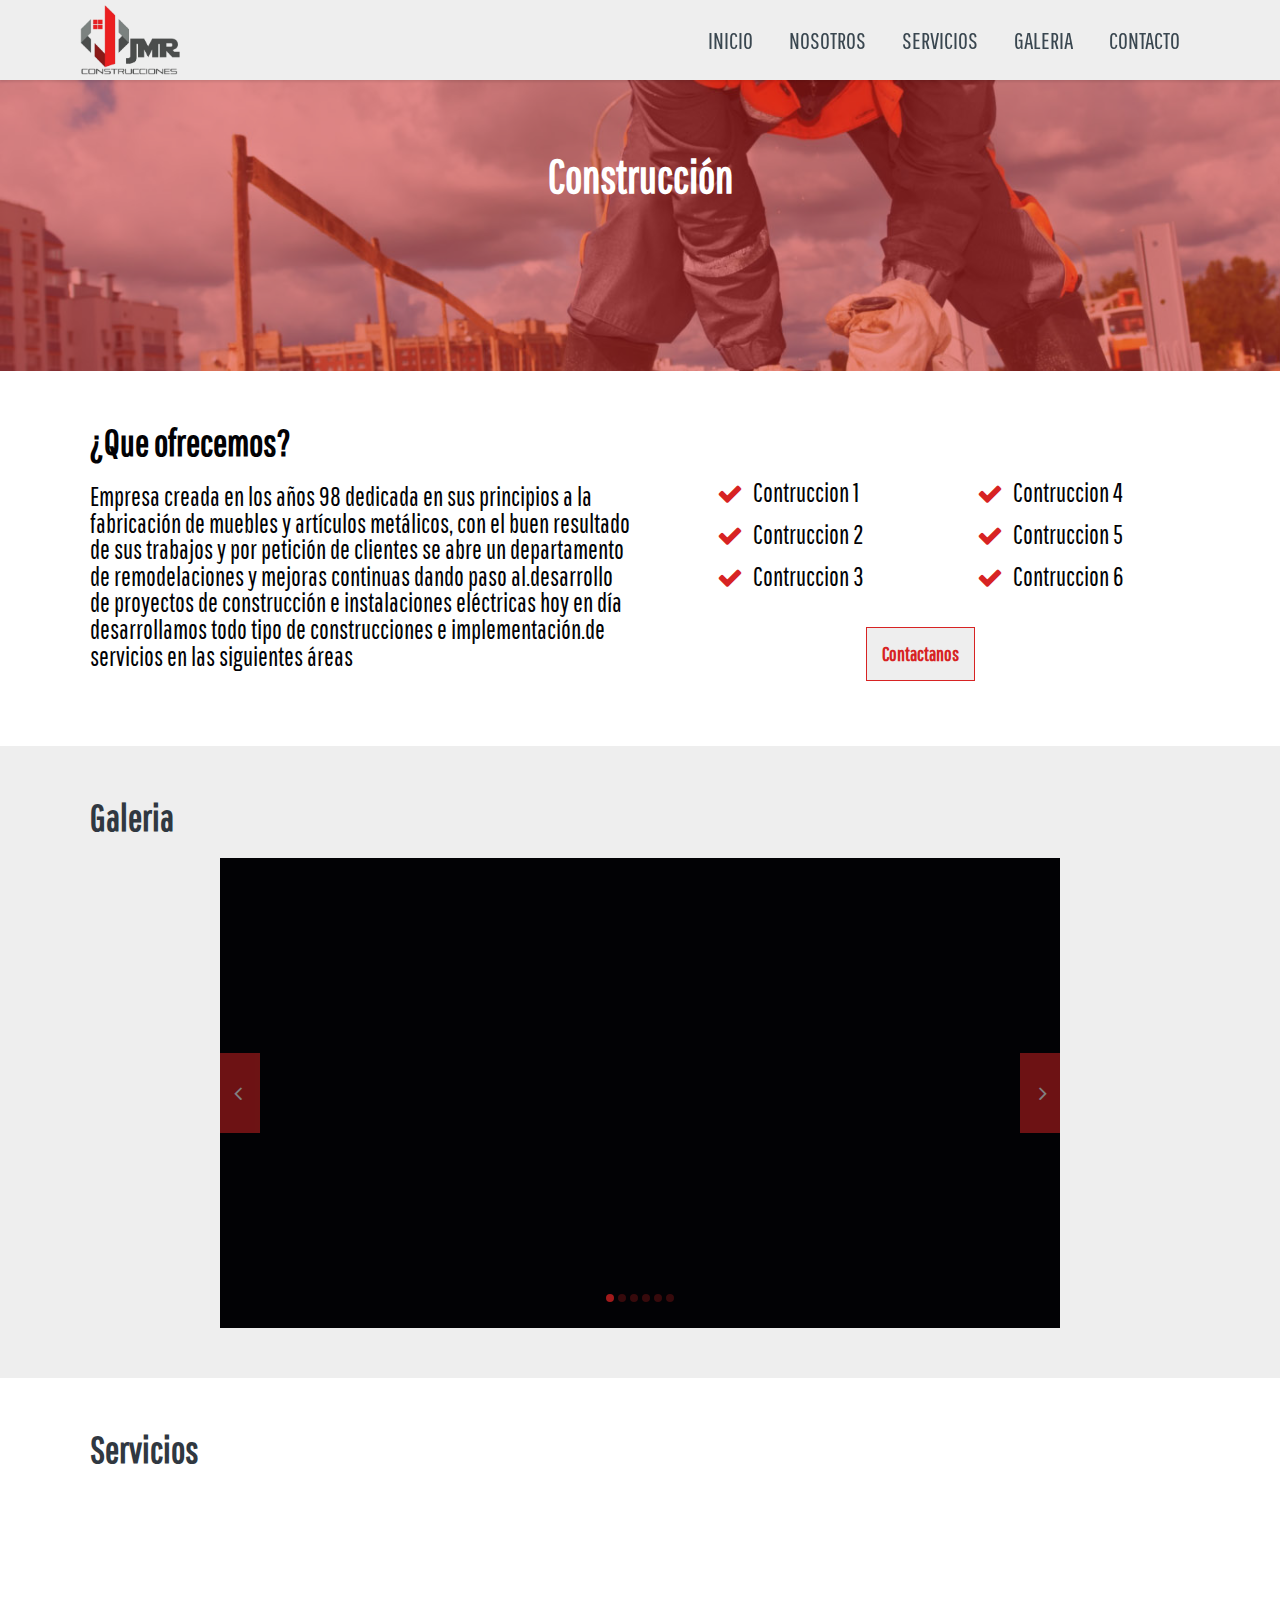
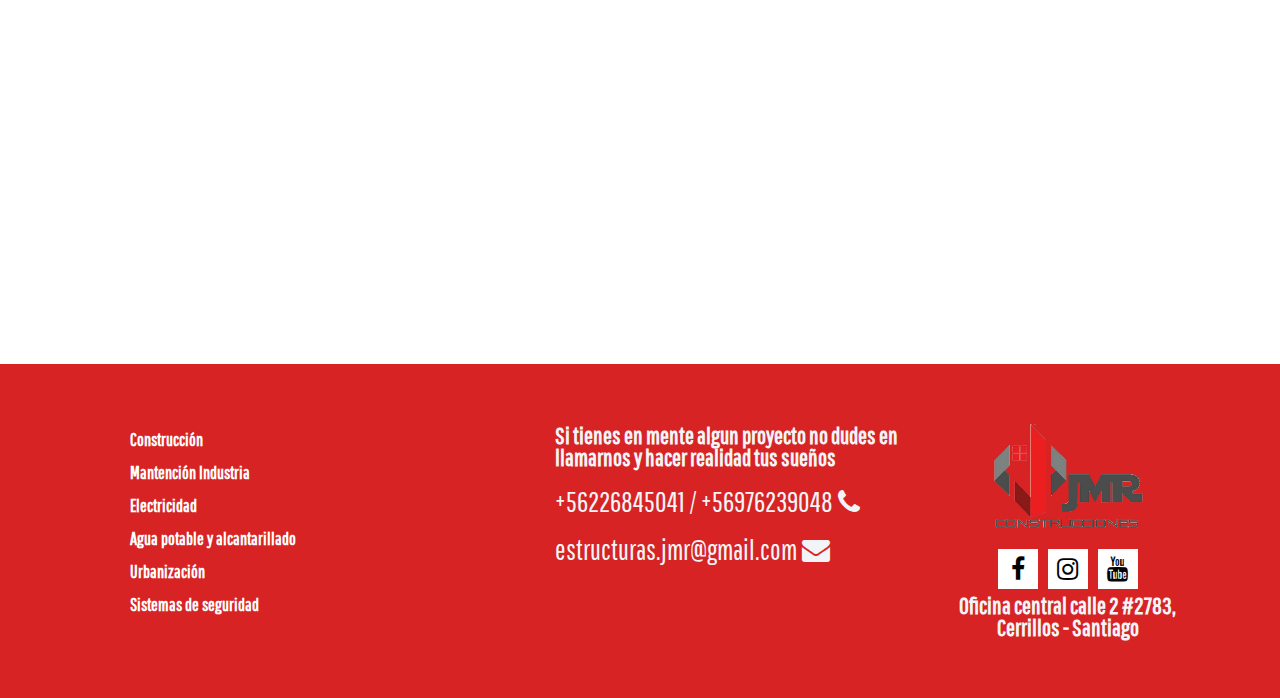
==== commit b2f0537b: "Add files via upload" ====
--- a/building.html
+++ b/building.html
@@ -34,7 +34,7 @@
               <li><a href="#" data-goto=".section-aboutus" class="header-link">Nosotros</a></li>
               <li><a href="#" data-goto=".section-services" class="header-link">Servicios</a></li>
               <li><a href="#" data-goto=".section-galery" class="header-link">Galeria</a></li>
-              <li><a href="#" class="header-link">Contacto		</a></li>
+              <li><a href="#" data-goto="footer" class="header-link">Contacto		</a></li>
             </ul>
           </nav>
         </div>
@@ -95,27 +95,27 @@
         <div class="section-body">
           <div class="slider">
             <div class="slide">
-              <div class="bg"><img src="http://placeimg.com/960/400/any?v=22" alt="slide gallery"/>
-              </div>
-            </div>
-            <div class="slide">
-              <div class="bg"><img src="http://placeimg.com/960/400/any?v=67" alt="slide gallery"/>
-              </div>
-            </div>
-            <div class="slide">
-              <div class="bg"><img src="http://placeimg.com/960/400/any?v=16" alt="slide gallery"/>
-              </div>
-            </div>
-            <div class="slide">
-              <div class="bg"><img src="http://placeimg.com/960/400/any?v=73" alt="slide gallery"/>
-              </div>
-            </div>
-            <div class="slide">
-              <div class="bg"><img src="http://placeimg.com/960/400/any?v=82" alt="slide gallery"/>
-              </div>
-            </div>
-            <div class="slide">
-              <div class="bg"><img src="http://placeimg.com/960/400/any?v=53" alt="slide gallery"/>
+              <div class="bg"><img src="http://placeimg.com/960/400/any?v=14" alt="slide gallery"/>
+              </div>
+            </div>
+            <div class="slide">
+              <div class="bg"><img src="http://placeimg.com/960/400/any?v=96" alt="slide gallery"/>
+              </div>
+            </div>
+            <div class="slide">
+              <div class="bg"><img src="http://placeimg.com/960/400/any?v=39" alt="slide gallery"/>
+              </div>
+            </div>
+            <div class="slide">
+              <div class="bg"><img src="http://placeimg.com/960/400/any?v=13" alt="slide gallery"/>
+              </div>
+            </div>
+            <div class="slide">
+              <div class="bg"><img src="http://placeimg.com/960/400/any?v=4" alt="slide gallery"/>
+              </div>
+            </div>
+            <div class="slide">
+              <div class="bg"><img src="http://placeimg.com/960/400/any?v=76" alt="slide gallery"/>
               </div>
             </div>
           </div>
@@ -205,8 +205,6 @@
                 <li><a href="#">Construcción</a></li>
                 <li><a href="#">Mantención Industria</a></li>
                 <li><a href="#">Electricidad</a></li>
-              </ul>
-              <ul>
                 <li><a href="#">Agua potable y alcantarillado</a></li>
                 <li><a href="#">Urbanización</a></li>
                 <li><a href="#">Sistemas de seguridad</a></li>
@@ -215,16 +213,17 @@
           </div>
           <div class="col-xs-12 col-md-4">
             <div class="footer-contact">
-              <p class="footer-contact-description">Si tienes en mente algun proyecto no dudes en llamarnos y hacer realidad tus sueños </p>
-              <div class="footer-contact-number">+5699874632 / +5699874632<span class="fa fa-phone"> </span></div>
-              <div class="footer-contact-number">carlos.jmr@gmail.com<span class="fa fa-envelope"></span></div>
+              <p class="footer-contact-description">Si tienes en mente algun proyecto no dudes en llamarnos y hacer realidad tus sueños</p>
+              <div class="footer-contact-number">+56226845041 / +56976239048<span class="fa fa-phone"> </span></div>
+              <div class="footer-contact-number">estructuras.jmr@gmail.com<span class="fa fa-envelope"></span></div>
             </div>
           </div>
           <div class="col-xs-12 col-md-3">
             <div class="footer-socials">
-              <div class="footer-logo"><img src="img/logo-white.png"></div>
+              <div class="footer-logo"><img src="img/logo.png"></div>
               <div class="footer-redes"><a class="footer-circle"><span class="fa fa-facebook"></span></a><a class="footer-circle"><span class="fa fa-instagram"></span></a><a class="footer-circle"><span class="fa fa-youtube"></span></a></div>
             </div>
+            <div class="footer-contact-direction">Oficina central calle 2 #2783, Cerrillos - Santiago				</div>
           </div>
         </div>
       </div>
--- a/css/main.css
+++ b/css/main.css
@@ -1,4 +1,4 @@
-.clearfix:after,.clearfix:before{content:" ";display:table}.clearfix:after{clear:both}.pull-right{float:right!important}.pull-left{float:left!important}.hide{display:none!important}.show{display:block!important}.invisible{visibility:hidden}.hidden{display:none!important}.affix{position:fixed}*{margin:0;padding:0;border:0;outline:0;-moz-box-sizing:border-box;box-sizing:border-box}.h1,.h2,.h3,.h4,.h5,body,h1,h2,h3,h4,h5{font-family:'Pathway Gothic One',sans-serif}body,button,input,select,textarea{background-color:#fff;color:#020205;font-size:15px;line-height:22px}body{-webkit-font-smoothing:antialiased;background:#fff}button,input,select,textarea{font-family:'Pathway Gothic One',sans-serif}a,button,input,select,textarea{transition:.2s ease}a{color:#fff;text-decoration:none}a.a-classic{text-decoration:underline}a:hover,button:hover,input[type=checkbox]:hover,input[type=radio]:hover,label:hover,select:hover{cursor:pointer}.h1,.h2,.h3,.h4,.h5,h1,h2,h3,h4,h5{margin-bottom:20px;font-weight:700}.cols>div,p{margin-bottom:20px}.h1,h1{font-size:30px;line-height:33px}@media (min-width:720px){.h1,h1{font-size:38px;line-height:42px}}@media (min-width:960px){.h1,h1{font-size:46px;line-height:51px}}.h2,h2{font-size:30px;line-height:33px}@media (min-width:720px){.h2,h2{font-size:38px;line-height:42px}}.h3,h3{font-size:22px;line-height:25px}@media (min-width:480px){.h3,h3{font-size:30px;line-height:33px}}.h4,h4{font-size:18px;line-height:25px}@media (min-width:480px){.h4,h4{font-size:22px;line-height:25px}}.h5,h5{font-size:14px;line-height:16px}ol,ul{list-style-type:none}img{width:auto;height:auto;margin:0 auto}img,svg{display:block;max-width:100%}.col-lg-1,.col-lg-10,.col-lg-11,.col-lg-12,.col-lg-2,.col-lg-3,.col-lg-4,.col-lg-5,.col-lg-6,.col-lg-7,.col-lg-8,.col-lg-9,.col-md-1,.col-md-10,.col-md-11,.col-md-12,.col-md-2,.col-md-3,.col-md-4,.col-md-5,.col-md-6,.col-md-7,.col-md-8,.col-md-9,.col-sm-1,.col-sm-10,.col-sm-11,.col-sm-12,.col-sm-2,.col-sm-3,.col-sm-4,.col-sm-5,.col-sm-6,.col-sm-7,.col-sm-8,.col-sm-9,.col-xs-1,.col-xs-10,.col-xs-11,.col-xs-12,.col-xs-2,.col-xs-3,.col-xs-4,.col-xs-5,.col-xs-6,.col-xs-7,.col-xs-8,.col-xs-9{position:relative;min-height:1px;padding-left:10px;padding-right:10px}.cols,.row{margin-left:-10px;margin-right:-10px}.row:after,.row:before{content:" ";display:table}.row:after{clear:both}.cols.cols--g-0:after,.cols.cols--g-0:before,.cols:after,.cols:before{content:" ";display:table}.cols.cols--g-0:after,.cols:after{clear:both}.cols:last-child{margin-bottom:-20px}.cols.cols--g-0{margin-left:0;margin-right:0}.cols.cols--g-0>div{padding-left:0;padding-right:0;margin-bottom:0}.cols.cols--g-0:last-child,.content blockquote:last-child,.content h1:last-child,.content h2:last-child,.content h3:last-child,.content h4:last-child,.content iframe:last-child,.content ol:last-child,.content p:last-child,.content pre:last-child,.content table:last-child,.content ul:last-child{margin-bottom:0}.cols.cols--g-05{margin-left:-5px;margin-right:-5px}.cols.cols--g-05:after,.cols.cols--g-05:before{content:" ";display:table}.cols.cols--g-05:after{clear:both}.cols.cols--g-05>div{padding-left:5px;padding-right:5px;margin-bottom:10px}.cols.cols--g-05:last-child{margin-bottom:-10px}@media (min-width:720px){.cols.cols--g-md-1{margin-left:-10px;margin-right:-10px}.cols.cols--g-md-1:after,.cols.cols--g-md-1:before{content:" ";display:table}.cols.cols--g-md-1:after{clear:both}.cols.cols--g-md-1>div{margin-bottom:20px;padding-left:10px;padding-right:10px}.cols.cols--g-md-1:last-child{margin-bottom:-20px}}@media (min-width:960px){.cols.cols--g-lg-2{margin-left:-20px;margin-right:-20px}.cols.cols--g-lg-2:after,.cols.cols--g-lg-2:before{content:" ";display:table}.cols.cols--g-lg-2:after{clear:both}.cols.cols--g-lg-2>div{padding-left:20px;padding-right:20px;margin-bottom:40px}.cols.cols--g-lg-2:last-child{margin-bottom:-40px}}.col-xs-1,.col-xs-10,.col-xs-11,.col-xs-12,.col-xs-2,.col-xs-3,.col-xs-4,.col-xs-5,.col-xs-6,.col-xs-7,.col-xs-8,.col-xs-9{float:left}.col-xs-12{width:100%}.col-xs-11{width:91.66666666666666%}.col-xs-10{width:83.33333333333334%}.col-xs-9{width:75%}.col-xs-8{width:66.66666666666666%}.col-xs-7{width:58.333333333333336%}.col-xs-6{width:50%}.col-xs-5{width:41.66666666666667%}.col-xs-4{width:33.33333333333333%}.col-xs-3{width:25%}.col-xs-2{width:16.666666666666664%}.col-xs-1{width:8.333333333333332%}.col-xs-pull-12{right:100%}.col-xs-pull-11{right:91.66666666666666%}.col-xs-pull-10{right:83.33333333333334%}.col-xs-pull-9{right:75%}.col-xs-pull-8{right:66.66666666666666%}.col-xs-pull-7{right:58.333333333333336%}.col-xs-pull-6{right:50%}.col-xs-pull-5{right:41.66666666666667%}.col-xs-pull-4{right:33.33333333333333%}.col-xs-pull-3{right:25%}.col-xs-pull-2{right:16.666666666666664%}.col-xs-pull-1{right:8.333333333333332%}.col-xs-pull-0{right:auto}.col-xs-push-12{left:100%}.col-xs-push-11{left:91.66666666666666%}.col-xs-push-10{left:83.33333333333334%}.col-xs-push-9{left:75%}.col-xs-push-8{left:66.66666666666666%}.col-xs-push-7{left:58.333333333333336%}.col-xs-push-6{left:50%}.col-xs-push-5{left:41.66666666666667%}.col-xs-push-4{left:33.33333333333333%}.col-xs-push-3{left:25%}.col-xs-push-2{left:16.666666666666664%}.col-xs-push-1{left:8.333333333333332%}.col-xs-push-0{left:auto}.col-xs-offset-12{margin-left:100%}.col-xs-offset-11{margin-left:91.66666666666666%}.col-xs-offset-10{margin-left:83.33333333333334%}.col-xs-offset-9{margin-left:75%}.col-xs-offset-8{margin-left:66.66666666666666%}.col-xs-offset-7{margin-left:58.333333333333336%}.col-xs-offset-6{margin-left:50%}.col-xs-offset-5{margin-left:41.66666666666667%}.col-xs-offset-4{margin-left:33.33333333333333%}.col-xs-offset-3{margin-left:25%}.col-xs-offset-2{margin-left:16.666666666666664%}.col-xs-offset-1{margin-left:8.333333333333332%}.col-xs-offset-0{margin-left:0}@media (min-width:480px){.col-sm-1,.col-sm-10,.col-sm-11,.col-sm-12,.col-sm-2,.col-sm-3,.col-sm-4,.col-sm-5,.col-sm-6,.col-sm-7,.col-sm-8,.col-sm-9{float:left}.col-sm-12{width:100%}.col-sm-11{width:91.66666666666666%}.col-sm-10{width:83.33333333333334%}.col-sm-9{width:75%}.col-sm-8{width:66.66666666666666%}.col-sm-7{width:58.333333333333336%}.col-sm-6{width:50%}.col-sm-5{width:41.66666666666667%}.col-sm-4{width:33.33333333333333%}.col-sm-3{width:25%}.col-sm-2{width:16.666666666666664%}.col-sm-1{width:8.333333333333332%}.col-sm-pull-12{right:100%}.col-sm-pull-11{right:91.66666666666666%}.col-sm-pull-10{right:83.33333333333334%}.col-sm-pull-9{right:75%}.col-sm-pull-8{right:66.66666666666666%}.col-sm-pull-7{right:58.333333333333336%}.col-sm-pull-6{right:50%}.col-sm-pull-5{right:41.66666666666667%}.col-sm-pull-4{right:33.33333333333333%}.col-sm-pull-3{right:25%}.col-sm-pull-2{right:16.666666666666664%}.col-sm-pull-1{right:8.333333333333332%}.col-sm-pull-0{right:auto}.col-sm-push-12{left:100%}.col-sm-push-11{left:91.66666666666666%}.col-sm-push-10{left:83.33333333333334%}.col-sm-push-9{left:75%}.col-sm-push-8{left:66.66666666666666%}.col-sm-push-7{left:58.333333333333336%}.col-sm-push-6{left:50%}.col-sm-push-5{left:41.66666666666667%}.col-sm-push-4{left:33.33333333333333%}.col-sm-push-3{left:25%}.col-sm-push-2{left:16.666666666666664%}.col-sm-push-1{left:8.333333333333332%}.col-sm-push-0{left:auto}.col-sm-offset-12{margin-left:100%}.col-sm-offset-11{margin-left:91.66666666666666%}.col-sm-offset-10{margin-left:83.33333333333334%}.col-sm-offset-9{margin-left:75%}.col-sm-offset-8{margin-left:66.66666666666666%}.col-sm-offset-7{margin-left:58.333333333333336%}.col-sm-offset-6{margin-left:50%}.col-sm-offset-5{margin-left:41.66666666666667%}.col-sm-offset-4{margin-left:33.33333333333333%}.col-sm-offset-3{margin-left:25%}.col-sm-offset-2{margin-left:16.666666666666664%}.col-sm-offset-1{margin-left:8.333333333333332%}.col-sm-offset-0{margin-left:0}}@media (min-width:720px){.col-md-1,.col-md-10,.col-md-11,.col-md-12,.col-md-2,.col-md-3,.col-md-4,.col-md-5,.col-md-6,.col-md-7,.col-md-8,.col-md-9{float:left}.col-md-12{width:100%}.col-md-11{width:91.66666666666666%}.col-md-10{width:83.33333333333334%}.col-md-9{width:75%}.col-md-8{width:66.66666666666666%}.col-md-7{width:58.333333333333336%}.col-md-6{width:50%}.col-md-5{width:41.66666666666667%}.col-md-4{width:33.33333333333333%}.col-md-3{width:25%}.col-md-2{width:16.666666666666664%}.col-md-1{width:8.333333333333332%}.col-md-pull-12{right:100%}.col-md-pull-11{right:91.66666666666666%}.col-md-pull-10{right:83.33333333333334%}.col-md-pull-9{right:75%}.col-md-pull-8{right:66.66666666666666%}.col-md-pull-7{right:58.333333333333336%}.col-md-pull-6{right:50%}.col-md-pull-5{right:41.66666666666667%}.col-md-pull-4{right:33.33333333333333%}.col-md-pull-3{right:25%}.col-md-pull-2{right:16.666666666666664%}.col-md-pull-1{right:8.333333333333332%}.col-md-pull-0{right:auto}.col-md-push-12{left:100%}.col-md-push-11{left:91.66666666666666%}.col-md-push-10{left:83.33333333333334%}.col-md-push-9{left:75%}.col-md-push-8{left:66.66666666666666%}.col-md-push-7{left:58.333333333333336%}.col-md-push-6{left:50%}.col-md-push-5{left:41.66666666666667%}.col-md-push-4{left:33.33333333333333%}.col-md-push-3{left:25%}.col-md-push-2{left:16.666666666666664%}.col-md-push-1{left:8.333333333333332%}.col-md-push-0{left:auto}.col-md-offset-12{margin-left:100%}.col-md-offset-11{margin-left:91.66666666666666%}.col-md-offset-10{margin-left:83.33333333333334%}.col-md-offset-9{margin-left:75%}.col-md-offset-8{margin-left:66.66666666666666%}.col-md-offset-7{margin-left:58.333333333333336%}.col-md-offset-6{margin-left:50%}.col-md-offset-5{margin-left:41.66666666666667%}.col-md-offset-4{margin-left:33.33333333333333%}.col-md-offset-3{margin-left:25%}.col-md-offset-2{margin-left:16.666666666666664%}.col-md-offset-1{margin-left:8.333333333333332%}.col-md-offset-0{margin-left:0}}@media (min-width:960px){.col-lg-1,.col-lg-10,.col-lg-11,.col-lg-12,.col-lg-2,.col-lg-3,.col-lg-4,.col-lg-5,.col-lg-6,.col-lg-7,.col-lg-8,.col-lg-9{float:left}.col-lg-12{width:100%}.col-lg-11{width:91.66666666666666%}.col-lg-10{width:83.33333333333334%}.col-lg-9{width:75%}.col-lg-8{width:66.66666666666666%}.col-lg-7{width:58.333333333333336%}.col-lg-6{width:50%}.col-lg-5{width:41.66666666666667%}.col-lg-4{width:33.33333333333333%}.col-lg-3{width:25%}.col-lg-2{width:16.666666666666664%}.col-lg-1{width:8.333333333333332%}.col-lg-pull-12{right:100%}.col-lg-pull-11{right:91.66666666666666%}.col-lg-pull-10{right:83.33333333333334%}.col-lg-pull-9{right:75%}.col-lg-pull-8{right:66.66666666666666%}.col-lg-pull-7{right:58.333333333333336%}.col-lg-pull-6{right:50%}.col-lg-pull-5{right:41.66666666666667%}.col-lg-pull-4{right:33.33333333333333%}.col-lg-pull-3{right:25%}.col-lg-pull-2{right:16.666666666666664%}.col-lg-pull-1{right:8.333333333333332%}.col-lg-pull-0{right:auto}.col-lg-push-12{left:100%}.col-lg-push-11{left:91.66666666666666%}.col-lg-push-10{left:83.33333333333334%}.col-lg-push-9{left:75%}.col-lg-push-8{left:66.66666666666666%}.col-lg-push-7{left:58.333333333333336%}.col-lg-push-6{left:50%}.col-lg-push-5{left:41.66666666666667%}.col-lg-push-4{left:33.33333333333333%}.col-lg-push-3{left:25%}.col-lg-push-2{left:16.666666666666664%}.col-lg-push-1{left:8.333333333333332%}.col-lg-push-0{left:auto}.col-lg-offset-12{margin-left:100%}.col-lg-offset-11{margin-left:91.66666666666666%}.col-lg-offset-10{margin-left:83.33333333333334%}.col-lg-offset-9{margin-left:75%}.col-lg-offset-8{margin-left:66.66666666666666%}.col-lg-offset-7{margin-left:58.333333333333336%}.col-lg-offset-6{margin-left:50%}.col-lg-offset-5{margin-left:41.66666666666667%}.col-lg-offset-4{margin-left:33.33333333333333%}.col-lg-offset-3{margin-left:25%}.col-lg-offset-2{margin-left:16.666666666666664%}.col-lg-offset-1{margin-left:8.333333333333332%}.col-lg-offset-0{margin-left:0}}.row.no-gutters{margin-right:0;margin-left:0}.row.no-gutters>[class*=" col-"],.row.no-gutters>[class^=col-]{padding-right:0;padding-left:0}@-webkit-keyframes fadeIn{0%{opacity:0}}@keyframes fadeIn{0%{opacity:0}}@-webkit-keyframes fadeOut{to{opacity:0}}@keyframes fadeOut{to{opacity:0}}@-webkit-keyframes slideUp{0%{-webkit-transform:translateY(100%);transform:translateY(100%)}}@keyframes slideUp{0%{-webkit-transform:translateY(100%);transform:translateY(100%)}}@-webkit-keyframes slideFadeUp{0%{-webkit-transform:translateY(20px);transform:translateY(20px);opacity:0}}@keyframes slideFadeUp{0%{-webkit-transform:translateY(20px);transform:translateY(20px);opacity:0}}@-webkit-keyframes slideUpOut{to{-webkit-transform:translateY(-100%);transform:translateY(-100%)}}@keyframes slideUpOut{to{-webkit-transform:translateY(-100%);transform:translateY(-100%)}}@-webkit-keyframes slideDown{0%{-webkit-transform:translateY(-300%);transform:translateY(-300%)}}@keyframes slideDown{0%{-webkit-transform:translateY(-300%);transform:translateY(-300%)}}@-webkit-keyframes slideFadeDown{0%{-webkit-transform:translateY(-20px);transform:translateY(-20px);opacity:0}}@keyframes slideFadeDown{0%{-webkit-transform:translateY(-20px);transform:translateY(-20px);opacity:0}}@-webkit-keyframes slideDownOut{to{-webkit-transform:translateY(100%);transform:translateY(100%)}}@keyframes slideDownOut{to{-webkit-transform:translateY(100%);transform:translateY(100%)}}@-webkit-keyframes slideLeft{0%{opacity:0;-webkit-transform:translateX(50%);transform:translateX(50%)}}@keyframes slideLeft{0%{opacity:0;-webkit-transform:translateX(50%);transform:translateX(50%)}}@-webkit-keyframes slideFadeLeft{0%{-webkit-transform:translateX(20px);transform:translateX(20px);opacity:0}}@keyframes slideFadeLeft{0%{-webkit-transform:translateX(20px);transform:translateX(20px);opacity:0}}@-webkit-keyframes slideLeftOut{to{-webkit-transform:translateX(-100%);transform:translateX(-100%)}}@keyframes slideLeftOut{to{-webkit-transform:translateX(-100%);transform:translateX(-100%)}}@-webkit-keyframes slideRight{0%{-webkit-transform:translateX(-50%);transform:translateX(-50%)}}@keyframes slideRight{0%{-webkit-transform:translateX(-50%);transform:translateX(-50%)}}@-webkit-keyframes slideFadeRight{0%{-webkit-transform:translateX(-20px);transform:translateX(-20px);opacity:0}}@keyframes slideFadeRight{0%{-webkit-transform:translateX(-20px);transform:translateX(-20px);opacity:0}}@-webkit-keyframes slideRightOut{to{-webkit-transform:translateX(100%);transform:translateX(100%)}}@keyframes slideRightOut{to{-webkit-transform:translateX(100%);transform:translateX(100%)}}@-webkit-keyframes scaleIn{0%{-webkit-transform:scale(0);transform:scale(0)}}@keyframes scaleIn{0%{-webkit-transform:scale(0);transform:scale(0)}}@-webkit-keyframes scaleIn2{0%{-webkit-transform:scale(1.2);transform:scale(1.2)}}@keyframes scaleIn2{0%{-webkit-transform:scale(1.2);transform:scale(1.2)}}@-webkit-keyframes scaleFadeIn{0%{-webkit-transform:scale(1.2);transform:scale(1.2);opacity:0}}@keyframes scaleFadeIn{0%{-webkit-transform:scale(1.2);transform:scale(1.2);opacity:0}}@-webkit-keyframes scaleOut{to{-webkit-transform:scale(0);transform:scale(0)}}@keyframes scaleOut{to{-webkit-transform:scale(0);transform:scale(0)}}@-webkit-keyframes scaleFadeOut{to{-webkit-transform:scale(.8);transform:scale(.8);opacity:0}}@keyframes scaleFadeOut{to{-webkit-transform:scale(.8);transform:scale(.8);opacity:0}}@-webkit-keyframes rotate360{0%{-webkit-transform:rotate(-360deg);transform:rotate(-360deg)}}@keyframes rotate360{0%{-webkit-transform:rotate(-360deg);transform:rotate(-360deg)}}@-webkit-keyframes shake{0%{opacity:0;-webkit-transform:translateX(0);transform:translateX(0)}20%{opacity:1;-webkit-transform:translateX(-10px);transform:translateX(-10px)}40%{opacity:1;-webkit-transform:translateX(10px);transform:translateX(10px)}60%{opacity:1;-webkit-transform:translateX(-5px);transform:translateX(-5px)}80%{opacity:1;-webkit-transform:translateX(2px);transform:translateX(2px)}to{opacity:1;-webkit-transform:translateX(0);transform:translateX(0)}}@keyframes shake{0%{opacity:0;-webkit-transform:translateX(0);transform:translateX(0)}20%{opacity:1;-webkit-transform:translateX(-10px);transform:translateX(-10px)}40%{opacity:1;-webkit-transform:translateX(10px);transform:translateX(10px)}60%{opacity:1;-webkit-transform:translateX(-5px);transform:translateX(-5px)}80%{opacity:1;-webkit-transform:translateX(2px);transform:translateX(2px)}to{opacity:1;-webkit-transform:translateX(0);transform:translateX(0)}}@-webkit-keyframes bounceIn{0%,50%{-webkit-transform:scale(0);transform:scale(0)}60%{-webkit-transform:scale(1.1);transform:scale(1.1)}70%{-webkit-transform:scale(.9);transform:scale(.9)}80%{-webkit-transform:scale(1.03);transform:scale(1.03)}90%{-webkit-transform:scale(.97);transform:scale(.97)}to{opacity:1;-webkit-transform:scale(1);transform:scale(1)}}@keyframes bounceIn{0%,50%{-webkit-transform:scale(0);transform:scale(0)}60%{-webkit-transform:scale(1.1);transform:scale(1.1)}70%{-webkit-transform:scale(.9);transform:scale(.9)}80%{-webkit-transform:scale(1.03);transform:scale(1.03)}90%{-webkit-transform:scale(.97);transform:scale(.97)}to{opacity:1;-webkit-transform:scale(1);transform:scale(1)}}.content{-webkit-animation:fadeIn 1s ease;animation:fadeIn 1s ease}.content blockquote,.content h1,.content h2,.content h3,.content h4,.content iframe,.content ol,.content p,.content pre,.content table,.content ul{margin-bottom:15px}.content h1,.content h2,.content h3,.content h4,.content h5{padding-top:10px}.content h1:first-child,.content h2:first-child,.content h3:first-child,.content h4:first-child,.content h5:first-child{padding-top:0}.content ol{list-style-type:decimal;margin-left:20px}.content ul{margin-left:0}.content ul li{padding-left:25px;margin-bottom:10px;position:relative}.content ul li:before{content:"\f00c";font-family:"FontAwesome";position:absolute;top:0;left:0;color:color}.content blockquote{padding:10px 20px 10px 40px;border-left:2px solid color;font-size:1.2em;line-height:1.5em;font-style:italic;position:relative}.content blockquote:before{content:"\f10d";font-family:"FontAwesome";position:absolute;top:0;left:10px;opacity:.5;display:inline-block;padding-right:2px}.content pre{background:rgba(0,0,0,.05);padding:10px 20px;overflow:auto;-webkit-overflow-scrolling:touch}@media (min-width:480px){.content img.alignright{float:right;margin-left:20px}.content img.alignleft{float:left;margin-right:20px}}.content img.aligncenter{margin:0 auto}.content iframe{width:100%;max-width:100%;display:block;height:200px;background:lighter}@media (min-width:480px){.content iframe{height:300px}}@media (min-width:720px){.content iframe{height:400px}}.content a{text-decoration:none}.content a:hover:not(.btn){text-decoration:underline}@media (min-width:1180px){.dscroll{opacity:0;-webkit-animation:none;animation:none}.dscroll.dscroll-in{-webkit-animation:slideLeft 1s .2s ease backwards;animation:slideLeft 1s .2s ease backwards;opacity:1}.dscroll.dscroll--left.dscroll-in{-webkit-animation:slideRight 1s .2s ease backwards;animation:slideRight 1s .2s ease backwards}}article,section{position:relative}article .article-bg .bg{opacity:.5;transition:all .6s ease}article:hover .article-bg .bg{-webkit-transform:scale(1.05);transform:scale(1.05)}.bg,article .article-bg,article a:after{position:absolute;top:0;left:0;width:100%;height:100%}article a:after{content:""}article.article-box{z-index:6;background:#d72323;width:100%;overflow:hidden;max-height:200px;text-align:center;color:#fff;transition:all .8s ease}@media (min-width:720px){article.article-box{height:202px;min-height:202px}}article.article-box .article-body{position:relative;height:150px;line-height:150px}@media (min-width:720px){article.article-box .article-body{height:200px;line-height:200px}}article.article-box .article-content{display:inline-block;vertical-align:middle;line-height:20px;text-align:center;padding:0 20px}@media (min-width:720px){article.article-box .article-content{padding:0 70px}}article.article-box .article-title{line-height:20px;font-weight:700;text-align:center;font-size:22px}@media (min-width:720px){article.article-box .article-title{font-size:22px;line-height:30px}}article.article-image{display:inline-block;z-index:6;background:#fff;width:90%;height:240px;margin:5px;overflow:hidden;color:#fff;transition:all .8s ease}@media (min-width:720px){article.article-image{width:46.5%;margin:10px}}article.article-image .article-image-title{position:absolute;width:100%;opacity:.7;background-color:#d72323;height:50px;text-align:center;padding-top:10px;bottom:0;transition:all .3s}article.article-image .article-image-title span{opacity:1;font-weight:700;font-size:22px}@media (min-width:960px){article.article-image .article-image-title{bottom:0}article.article-image:hover .article-image-title{height:55px}}article.article-image .article-bg .bg{opacity:1}@media (min-width:720px) and (min-width:1180px){article.article-image{width:23%;margin:10px}}.bg{background:center right no-repeat;background-size:cover;opacity:0;display:block}@media (min-width:720px){.bg{position:absolute;top:0;left:0;width:100%;height:100%;background:center center no-repeat;background-size:cover;opacity:0;display:block}}.bg.bg-loaded{-webkit-animation:fadeIn .5s ease;animation:fadeIn .5s ease;opacity:1}.bg img{display:none}.btn{text-decoration:none;background-color:transparent;border:1px solid #fff;color:#fff;display:inline-block;padding:15px;font-weight:700;margin-bottom:15px;font-size:20px}.btn.btn--red:hover,.btn:hover{background-color:#d72323}.btn.btn--red{border:1px solid #d72323;background-color:#eee;color:#d72323}.btn.btn--red:hover{color:#eee}.btn.btn--facebook{background-color:#3b5998}.btn.btn--facebook:hover{background-color:#6d84b4}.btn.btn--close{background-color:transparent;border:0;display:block;margin:0 auto}@font-face{font-family:'klavika';src:url(../fonts/klavikalight-osf-webfont.woff2) format('woff2'),url(../fonts/klavikalight-osf-webfont.woff) format('woff');font-weight:100;font-style:normal}@font-face{font-family:'klavika';src:url(../fonts/klavikamedium-osf-webfont.woff2) format('woff2'),url(../fonts/klavikamedium-osf-webfont.woff) format('woff');font-weight:400;font-style:normal}@font-face{font-family:'klavika';src:url(../fonts/klavikaboldbold-webfont.woff2) format('woff2'),url(../fonts/klavikaboldbold-webfont.woff) format('woff');font-weight:700;font-style:normal}footer{background:#d72323;color:#f2f4f7}footer .footer-limit{padding:30px;margin:0 auto}@media (min-width:720px){footer .footer-limit{padding:60px 30px;max-width:1180px}}footer .footer-list{padding:0 30px;text-align:center}@media (min-width:720px){footer .footer-list{text-align:left}}footer .footer-list ul{display:block;margin-left:0}@media (min-width:720px){footer .footer-list ul{margin:0 20px;display:inline-block}}footer .footer-list ul li{padding:5px 0}footer .footer-list ul li a{font-size:18px;font-weight:700}.ham,footer .footer-list ul li a:hover{color:#3a4750}footer .footer-contact .footer-contact-description{font-size:24px;font-weight:700}footer .footer-contact .footer-contact-number{width:100%;margin-bottom:20px;font-size:28px}footer .footer-contact .footer-contact-number span{margin-left:5px}footer .footer-socials .footer-logo{margin-bottom:15px;text-align:left}footer .footer-socials .footer-logo img{width:150px}footer .footer-contact,footer .footer-socials .footer-redes,header{text-align:center}footer .footer-socials .footer-circle{display:inline-block;width:30px;height:30px;line-height:33px;transition:.5s;background-color:#fff;color:#020205;margin:5px}@media (min-width:720px){footer .footer-socials .footer-circle{line-height:48px;width:40px;height:40px}}footer .footer-socials .footer-circle span{font-size:18px}@media (min-width:720px){footer .footer-socials .footer-circle span{font-size:25px}}footer .footer-socials .footer-circle:hover{background-color:#eee;color:#d72323}@media (min-width:720px){footer .footer-contact{text-align:left}}footer .footer-contact .footer-number{color:#fff;font-weight:700}.ham{width:60px;padding:10px;position:fixed;right:5px;top:5px;float:right;background:#d72323;z-index:141}.ham .bar{height:4px;background:rgba(255,255,255,.8);margin:8px 0}@media (min-width:720px){.ham{display:none}}header{position:absolute;top:0;left:0;width:100%;z-index:140;color:#d72323;background:#eee;box-shadow:1px 1px 2px 1px rgba(0,0,0,.09)}header .header-limit{padding:10px 30px;margin:0 auto}header .header-logo{vertical-align:middle;position:relative;z-index:2;display:inline-block}header .header-logo img{width:100px}header .header-links{display:block;position:fixed;height:100%;top:0;left:0;background:#eee;padding-top:53px;transition:ease-in-out all .4s;-webkit-transform:translateX(-100%);transform:translateX(-100%)}header .header-links.on{-webkit-transform:translateX(0%);transform:translateX(0%)}header .header-links nav ul li{margin-left:-6px}header .header-links nav ul li a{display:inline-block;width:100%;color:#3a4750;padding:20px 30px;font-size:24px}header .header-links nav ul li a:hover{background:rgba(215,35,35,.4)}@media (min-width:720px){header{position:fixed;background:0 0;height:80px;transition:.8s}header.header-inscroll{background:#eee}header.header-inscroll .header-links nav ul li a{color:#3a4750}header .header-limit{padding:0 30px;max-width:1180px}header .header-logo{float:left;margin-right:20px}header .header-logo img{width:120px;vertical-align:middle;margin-top:5px;display:inline-block}header .header-links{position:relative;display:block;float:right;padding-top:0;background-color:transparent;-webkit-transform:translateX(0%);transform:translateX(0%)}header .header-links nav ul li{display:inline-block}header .header-links nav ul li a{padding:0 20px;color:#eee;text-transform:uppercase;position:relative;font-size:24px;display:block;line-height:80px}header .header-links .header-link{padding:0 10px}}@media (min-width:960px){header .header-links .header-link{padding:0 20px;font-size:24px}}section .section-bg{position:absolute;top:0;left:0;width:100%;height:100%}section .section-bg .bg{opacity:.5}section .section-title{-webkit-animation:slideFadeDown .8s .4s ease backwards;animation:slideFadeDown .8s .4s ease backwards}section .section-limit{position:relative;padding:30px 20px;max-width:1180px;margin:0 auto}@media (min-width:960px){section .section-limit{padding:50px 40px}}section .section-limit.section-limit--sm{max-width:780px}section .section-limit.section-limit--md{max-width:980px}section .section-limit.section-limit--mv{padding:0 20px}section .section-content{display:inline-block;font-size:19px;line-height:140%}section .section-profile{display:block;text-align:center;padding:20px}section .section-profile img{width:200px}@media (min-width:720px){section .section-profile{padding:0 20px 20px 0;float:left}}section .section-description{font-size:22px;-webkit-animation:fadeIn .8s .4s ease backwards;animation:fadeIn .8s .4s ease backwards}@media (min-width:720px){section .section-description{font-size:26px}}section .section-button{text-align:center;-webkit-animation:slideFadeUp .8s .4s ease backwards;animation:slideFadeUp .8s .4s ease backwards}section.section--gray{background-color:#eee;color:#303841}section.section-main{background:#d72323;color:#fff;text-align:center;overflow:hidden;padding:60px 0}@media (min-width:720px){section.section-main{padding:200px 0}}section.section-main .section-bg{-webkit-animation:scaleIn2 20s ease-out;animation:scaleIn2 20s ease-out}section.section-main .section-title{font-weight:700}@media (max-width:1024px){section.section-main{padding:100px 0}}section.section-main.section-main--header{padding:60px 0}@media (min-width:720px){section.section-main.section-main--header{padding:100px 0}}section.section-main.section-main--header .section-title{margin-top:90px}@media (min-width:720px){section.section-main.section-main--header .section-title{margin-top:0}}section.section-header{margin-top:76px}@media (min-width:720px){section.section-header{margin-top:0}}section.section-main--about{padding:30px 0}@media (min-width:720px){section.section-main--about{padding:100px 0}}section.section-aboutus .section-valor{margin-top:20px}section.section-aboutus .section-valor .section-valor-item{text-align:center;width:100%;max-height:250px;font-size:18px;padding:10px}@media (min-width:720px){section.section-aboutus .section-valor .section-valor-item{max-height:350px}}section.section-aboutus .section-valor .section-valor-item .section-valor-item-logo{margin-bottom:5px}section.section-aboutus .section-valor .section-valor-item .section-valor-item-logo img{width:80px}@media (min-width:720px){section.section-aboutus .section-valor .section-valor-item .section-valor-item-logo img{width:100px}}section.section-aboutus .section-valor .section-valor-item .section-valor-item-description{margin-bottom:0}section.section-aboutus .section-list{display:-ms-flexbox;display:flex;-ms-flex-pack:distribute;justify-content:space-around;padding:20px 0}@media (min-width:720px){section.section-aboutus .section-list{padding:60px 10px 20px}}section.section-aboutus .section-list ul{display:inline-block}section.section-aboutus .section-list ul span{float:left;margin-right:10px;color:#d72323}section.section-services .section-content{color:#303841}section .section-scroll{overflow:auto;-webkit-overflow-scrolling:touch;white-space:nowrap;margin:0 -20px;padding:0 20px}@media (min-width:720px){section .section-scroll{overflow:auto;-webkit-overflow-scrolling:touch;white-space:initial}}section .section-scroll a{display:inline-block;max-width:120px;padding:0 5px}section.section-home-gallery{position:relative}@media (min-width:480px){section.section-home-gallery .section-content{border:0}section.section-home-gallery .section-content .section-header{border-left:none;border-right:none;padding:30px 20px;margin:0 10px}section.section-home-gallery .section-content .scroll-gallery{margin:0;height:290px}section.section-home-gallery .section-content .scroll-gallery .section-body .link{line-height:80px}}section.section-home-gallery .section-content{padding:0}section.section-home-gallery .section-content .section-header{margin-left:20px}@media (min-width:720px){section.section-home-gallery .section-content .section-header{margin-left:0}}section.section-home-gallery .section-content .section-body .link{line-height:80px}@media (min-width:960px){section.section-home-gallery .section-content .section-body .link{display:none}}section.section-home-gallery .section-content .scroll-gallery{padding:20px 10px 20px 20px}@media (min-width:960px){section.section-home-gallery .section-content .scroll-gallery{display:none}}@media (min-width:480px){section.section-home-gallery .section-content .scroll-gallery{width:100%;padding:0 10px}}@media (min-width:720px){section.section-home-gallery .section-content .scroll-gallery{width:100%;overflow:hidden;margin:0;padding:0}}section.section-home-gallery .section-content .scroll-gallery .scroll-content{margin-right:10px;overflow:hidden;box-shadow:1px 1px 2px 1px rgba(0,0,0,.09)}section.section-home-gallery .section-content .scroll-gallery .scroll-content:last-child{margin:0}@media (min-width:480px){section.section-home-gallery .section-content .scroll-gallery .scroll-content{width:290px;height:290px}}@media (min-width:720px){section.section-home-gallery .section-content .scroll-gallery .scroll-content{width:100%;height:450px}section.section-home-gallery .section-content .scroll-gallery .scroll-content img{width:100%}}section.section-home-gallery .section-content .scroll-gallery .scroll-content img{max-width:initial}section.section-home-gallery .slider{max-width:840px;margin:0 auto;background:#020205}section.section-home-gallery .slider .slide{padding-bottom:56%}.slider{-webkit-animation:fadeIn .5s ease backwards;animation:fadeIn .5s ease backwards}.slider,.slider .slide,.slider .slider-slides{position:relative;overflow:hidden}.slider .slide{display:none}.slider .slide.slide-current{display:block;z-index:1}.slider .slide.slide-out{position:absolute;top:0;left:0;width:100%;height:100%;display:block;z-index:2}.slider .slider-bullets{position:absolute;bottom:20px;z-index:3;text-align:center;width:100%}.slider .slider-bullets .slider-bullet{width:8px;height:8px;border-radius:50%;background:#d72323;display:inline-block;margin:0 2px;transition:.2s ease;opacity:.25}.slider .slider-bullets .slider-bullet.slider-bullet-current{opacity:.75}.slider .slider-bullets .slider-bullet:hover{cursor:pointer}.slider .slider-navigation .slider-nav{position:absolute;top:50%;color:#fff;z-index:3;background:#d72323;opacity:.5;width:50px;height:80px;margin-top:-40px;line-height:80px;border:0;text-align:center;font-size:150%;display:none;transition:.2s ease}@media (min-width:720px){.slider .slider-navigation .slider-nav{display:block}}.slider .slider-navigation .slider-nav.slider-nav-left{left:-10px;padding-left:5px}.slider .slider-navigation .slider-nav.slider-nav-right{right:-10px;padding-right:5px}.slider .slider-navigation .slider-nav:hover{cursor:pointer;opacity:1;background:#d72323}.slider.slider-dir-left .slide.slide-current{-webkit-animation:slideRight .5s cubic-bezier(.77,0,.175,1);animation:slideRight .5s cubic-bezier(.77,0,.175,1)}.slider.slider-dir-left .slide.slide-out{-webkit-animation:slideRightOut .5s cubic-bezier(.77,0,.175,1) both;animation:slideRightOut .5s cubic-bezier(.77,0,.175,1) both}.slider.slider-dir-right .slide.slide-current{-webkit-animation:slideLeft .5s cubic-bezier(.77,0,.175,1);animation:slideLeft .5s cubic-bezier(.77,0,.175,1)}.slider.slider-dir-right .slide.slide-out{-webkit-animation:slideLeftOut .5s cubic-bezier(.77,0,.175,1) both;animation:slideLeftOut .5s cubic-bezier(.77,0,.175,1) both}.slider.slider-fade.slider-dir-left .slide.slide-current,.slider.slider-fade.slider-dir-right .slide.slide-current{-webkit-animation:fadeIn .5s cubic-bezier(.77,0,.175,1);animation:fadeIn .5s cubic-bezier(.77,0,.175,1)}.slider.slider-fade.slider-dir-left .slide.slide-out,.slider.slider-fade.slider-dir-right .slide.slide-out{-webkit-animation:fadeOut .5s cubic-bezier(.77,0,.175,1) both;animation:fadeOut .5s cubic-bezier(.77,0,.175,1) both}.youtube-modal{position:fixed;top:0;left:0;width:100%;height:100%;background:rgba(0,0,0,.5);-webkit-animation:fadeIn .5s ease;animation:fadeIn .5s ease;z-index:150}.youtube-modal.youtube-out{-webkit-animation:fadeOut .5s ease both;animation:fadeOut .5s ease both}.youtube-modal .youtube-iframe,.youtube-modal .youtube-iframe iframe,.youtube-modal .youtube-light{position:absolute;top:0;left:0;width:100%;height:100%}.youtube-modal .youtube-iframe{z-index:20;-webkit-animation:scaleFadeIn .5s ease backwards;animation:scaleFadeIn .5s ease backwards;background:#d72323}@media (min-width:720px){.youtube-modal .youtube-iframe{top:50%;left:50%;width:960px;height:540px;margin-left:-480px;margin-top:-270px;position:fixed;overflow:hidden;box-shadow:0 0 40px 20px rgba(0,0,0,.2)}}.youtube-modal .youtube-iframe iframe{-webkit-animation:fadeIn .5s 1.2s ease backwards;animation:fadeIn .5s 1.2s ease backwards}.youtube-modal .youtube-iframe .youtube-close{position:absolute;top:0;right:0;padding:10px 15px;color:#fff;z-index:2;background:#d72323}.youtube-modal .youtube-iframe .youtube-close:hover{cursor:pointer;color:color}
+.clearfix:after,.clearfix:before{content:" ";display:table}.clearfix:after{clear:both}.pull-right{float:right!important}.pull-left{float:left!important}.hide{display:none!important}.show{display:block!important}.invisible{visibility:hidden}.hidden{display:none!important}.affix{position:fixed}*{margin:0;padding:0;border:0;outline:0;-moz-box-sizing:border-box;box-sizing:border-box}.h1,.h2,.h3,.h4,.h5,body,h1,h2,h3,h4,h5{font-family:'Pathway Gothic One',sans-serif}body,button,input,select,textarea{background-color:#fff;color:#020205;font-size:15px;line-height:22px}body{-webkit-font-smoothing:antialiased;background:#fff}button,input,select,textarea{font-family:'Pathway Gothic One',sans-serif}a,button,input,select,textarea{transition:.2s ease}a{color:#fff;text-decoration:none}a.a-classic{text-decoration:underline}a:hover,button:hover,input[type=checkbox]:hover,input[type=radio]:hover,label:hover,select:hover{cursor:pointer}.h1,.h2,.h3,.h4,.h5,h1,h2,h3,h4,h5{margin-bottom:20px;font-weight:700}.cols>div,p{margin-bottom:20px}.h1,h1{font-size:30px;line-height:33px}@media (min-width:720px){.h1,h1{font-size:38px;line-height:42px}}@media (min-width:960px){.h1,h1{font-size:46px;line-height:51px}}.h2,h2{font-size:30px;line-height:33px}@media (min-width:720px){.h2,h2{font-size:38px;line-height:42px}}.h3,h3{font-size:22px;line-height:25px}@media (min-width:480px){.h3,h3{font-size:30px;line-height:33px}}.h4,h4{font-size:18px;line-height:25px}@media (min-width:480px){.h4,h4{font-size:22px;line-height:25px}}.h5,h5{font-size:14px;line-height:16px}ol,ul{list-style-type:none}img{width:auto;height:auto;margin:0 auto}img,svg{display:block;max-width:100%}.col-lg-1,.col-lg-10,.col-lg-11,.col-lg-12,.col-lg-2,.col-lg-3,.col-lg-4,.col-lg-5,.col-lg-6,.col-lg-7,.col-lg-8,.col-lg-9,.col-md-1,.col-md-10,.col-md-11,.col-md-12,.col-md-2,.col-md-3,.col-md-4,.col-md-5,.col-md-6,.col-md-7,.col-md-8,.col-md-9,.col-sm-1,.col-sm-10,.col-sm-11,.col-sm-12,.col-sm-2,.col-sm-3,.col-sm-4,.col-sm-5,.col-sm-6,.col-sm-7,.col-sm-8,.col-sm-9,.col-xs-1,.col-xs-10,.col-xs-11,.col-xs-12,.col-xs-2,.col-xs-3,.col-xs-4,.col-xs-5,.col-xs-6,.col-xs-7,.col-xs-8,.col-xs-9{position:relative;min-height:1px;padding-left:10px;padding-right:10px}.cols,.row{margin-left:-10px;margin-right:-10px}.row:after,.row:before{content:" ";display:table}.row:after{clear:both}.cols.cols--g-0:after,.cols.cols--g-0:before,.cols:after,.cols:before{content:" ";display:table}.cols.cols--g-0:after,.cols:after{clear:both}.cols:last-child{margin-bottom:-20px}.cols.cols--g-0{margin-left:0;margin-right:0}.cols.cols--g-0>div{padding-left:0;padding-right:0;margin-bottom:0}.cols.cols--g-0:last-child,.content blockquote:last-child,.content h1:last-child,.content h2:last-child,.content h3:last-child,.content h4:last-child,.content iframe:last-child,.content ol:last-child,.content p:last-child,.content pre:last-child,.content table:last-child,.content ul:last-child{margin-bottom:0}.cols.cols--g-05{margin-left:-5px;margin-right:-5px}.cols.cols--g-05:after,.cols.cols--g-05:before{content:" ";display:table}.cols.cols--g-05:after{clear:both}.cols.cols--g-05>div{padding-left:5px;padding-right:5px;margin-bottom:10px}.cols.cols--g-05:last-child{margin-bottom:-10px}@media (min-width:720px){.cols.cols--g-md-1{margin-left:-10px;margin-right:-10px}.cols.cols--g-md-1:after,.cols.cols--g-md-1:before{content:" ";display:table}.cols.cols--g-md-1:after{clear:both}.cols.cols--g-md-1>div{margin-bottom:20px;padding-left:10px;padding-right:10px}.cols.cols--g-md-1:last-child{margin-bottom:-20px}}@media (min-width:960px){.cols.cols--g-lg-2{margin-left:-20px;margin-right:-20px}.cols.cols--g-lg-2:after,.cols.cols--g-lg-2:before{content:" ";display:table}.cols.cols--g-lg-2:after{clear:both}.cols.cols--g-lg-2>div{padding-left:20px;padding-right:20px;margin-bottom:40px}.cols.cols--g-lg-2:last-child{margin-bottom:-40px}}.col-xs-1,.col-xs-10,.col-xs-11,.col-xs-12,.col-xs-2,.col-xs-3,.col-xs-4,.col-xs-5,.col-xs-6,.col-xs-7,.col-xs-8,.col-xs-9{float:left}.col-xs-12{width:100%}.col-xs-11{width:91.66666666666666%}.col-xs-10{width:83.33333333333334%}.col-xs-9{width:75%}.col-xs-8{width:66.66666666666666%}.col-xs-7{width:58.333333333333336%}.col-xs-6{width:50%}.col-xs-5{width:41.66666666666667%}.col-xs-4{width:33.33333333333333%}.col-xs-3{width:25%}.col-xs-2{width:16.666666666666664%}.col-xs-1{width:8.333333333333332%}.col-xs-pull-12{right:100%}.col-xs-pull-11{right:91.66666666666666%}.col-xs-pull-10{right:83.33333333333334%}.col-xs-pull-9{right:75%}.col-xs-pull-8{right:66.66666666666666%}.col-xs-pull-7{right:58.333333333333336%}.col-xs-pull-6{right:50%}.col-xs-pull-5{right:41.66666666666667%}.col-xs-pull-4{right:33.33333333333333%}.col-xs-pull-3{right:25%}.col-xs-pull-2{right:16.666666666666664%}.col-xs-pull-1{right:8.333333333333332%}.col-xs-pull-0{right:auto}.col-xs-push-12{left:100%}.col-xs-push-11{left:91.66666666666666%}.col-xs-push-10{left:83.33333333333334%}.col-xs-push-9{left:75%}.col-xs-push-8{left:66.66666666666666%}.col-xs-push-7{left:58.333333333333336%}.col-xs-push-6{left:50%}.col-xs-push-5{left:41.66666666666667%}.col-xs-push-4{left:33.33333333333333%}.col-xs-push-3{left:25%}.col-xs-push-2{left:16.666666666666664%}.col-xs-push-1{left:8.333333333333332%}.col-xs-push-0{left:auto}.col-xs-offset-12{margin-left:100%}.col-xs-offset-11{margin-left:91.66666666666666%}.col-xs-offset-10{margin-left:83.33333333333334%}.col-xs-offset-9{margin-left:75%}.col-xs-offset-8{margin-left:66.66666666666666%}.col-xs-offset-7{margin-left:58.333333333333336%}.col-xs-offset-6{margin-left:50%}.col-xs-offset-5{margin-left:41.66666666666667%}.col-xs-offset-4{margin-left:33.33333333333333%}.col-xs-offset-3{margin-left:25%}.col-xs-offset-2{margin-left:16.666666666666664%}.col-xs-offset-1{margin-left:8.333333333333332%}.col-xs-offset-0{margin-left:0}@media (min-width:480px){.col-sm-1,.col-sm-10,.col-sm-11,.col-sm-12,.col-sm-2,.col-sm-3,.col-sm-4,.col-sm-5,.col-sm-6,.col-sm-7,.col-sm-8,.col-sm-9{float:left}.col-sm-12{width:100%}.col-sm-11{width:91.66666666666666%}.col-sm-10{width:83.33333333333334%}.col-sm-9{width:75%}.col-sm-8{width:66.66666666666666%}.col-sm-7{width:58.333333333333336%}.col-sm-6{width:50%}.col-sm-5{width:41.66666666666667%}.col-sm-4{width:33.33333333333333%}.col-sm-3{width:25%}.col-sm-2{width:16.666666666666664%}.col-sm-1{width:8.333333333333332%}.col-sm-pull-12{right:100%}.col-sm-pull-11{right:91.66666666666666%}.col-sm-pull-10{right:83.33333333333334%}.col-sm-pull-9{right:75%}.col-sm-pull-8{right:66.66666666666666%}.col-sm-pull-7{right:58.333333333333336%}.col-sm-pull-6{right:50%}.col-sm-pull-5{right:41.66666666666667%}.col-sm-pull-4{right:33.33333333333333%}.col-sm-pull-3{right:25%}.col-sm-pull-2{right:16.666666666666664%}.col-sm-pull-1{right:8.333333333333332%}.col-sm-pull-0{right:auto}.col-sm-push-12{left:100%}.col-sm-push-11{left:91.66666666666666%}.col-sm-push-10{left:83.33333333333334%}.col-sm-push-9{left:75%}.col-sm-push-8{left:66.66666666666666%}.col-sm-push-7{left:58.333333333333336%}.col-sm-push-6{left:50%}.col-sm-push-5{left:41.66666666666667%}.col-sm-push-4{left:33.33333333333333%}.col-sm-push-3{left:25%}.col-sm-push-2{left:16.666666666666664%}.col-sm-push-1{left:8.333333333333332%}.col-sm-push-0{left:auto}.col-sm-offset-12{margin-left:100%}.col-sm-offset-11{margin-left:91.66666666666666%}.col-sm-offset-10{margin-left:83.33333333333334%}.col-sm-offset-9{margin-left:75%}.col-sm-offset-8{margin-left:66.66666666666666%}.col-sm-offset-7{margin-left:58.333333333333336%}.col-sm-offset-6{margin-left:50%}.col-sm-offset-5{margin-left:41.66666666666667%}.col-sm-offset-4{margin-left:33.33333333333333%}.col-sm-offset-3{margin-left:25%}.col-sm-offset-2{margin-left:16.666666666666664%}.col-sm-offset-1{margin-left:8.333333333333332%}.col-sm-offset-0{margin-left:0}}@media (min-width:720px){.col-md-1,.col-md-10,.col-md-11,.col-md-12,.col-md-2,.col-md-3,.col-md-4,.col-md-5,.col-md-6,.col-md-7,.col-md-8,.col-md-9{float:left}.col-md-12{width:100%}.col-md-11{width:91.66666666666666%}.col-md-10{width:83.33333333333334%}.col-md-9{width:75%}.col-md-8{width:66.66666666666666%}.col-md-7{width:58.333333333333336%}.col-md-6{width:50%}.col-md-5{width:41.66666666666667%}.col-md-4{width:33.33333333333333%}.col-md-3{width:25%}.col-md-2{width:16.666666666666664%}.col-md-1{width:8.333333333333332%}.col-md-pull-12{right:100%}.col-md-pull-11{right:91.66666666666666%}.col-md-pull-10{right:83.33333333333334%}.col-md-pull-9{right:75%}.col-md-pull-8{right:66.66666666666666%}.col-md-pull-7{right:58.333333333333336%}.col-md-pull-6{right:50%}.col-md-pull-5{right:41.66666666666667%}.col-md-pull-4{right:33.33333333333333%}.col-md-pull-3{right:25%}.col-md-pull-2{right:16.666666666666664%}.col-md-pull-1{right:8.333333333333332%}.col-md-pull-0{right:auto}.col-md-push-12{left:100%}.col-md-push-11{left:91.66666666666666%}.col-md-push-10{left:83.33333333333334%}.col-md-push-9{left:75%}.col-md-push-8{left:66.66666666666666%}.col-md-push-7{left:58.333333333333336%}.col-md-push-6{left:50%}.col-md-push-5{left:41.66666666666667%}.col-md-push-4{left:33.33333333333333%}.col-md-push-3{left:25%}.col-md-push-2{left:16.666666666666664%}.col-md-push-1{left:8.333333333333332%}.col-md-push-0{left:auto}.col-md-offset-12{margin-left:100%}.col-md-offset-11{margin-left:91.66666666666666%}.col-md-offset-10{margin-left:83.33333333333334%}.col-md-offset-9{margin-left:75%}.col-md-offset-8{margin-left:66.66666666666666%}.col-md-offset-7{margin-left:58.333333333333336%}.col-md-offset-6{margin-left:50%}.col-md-offset-5{margin-left:41.66666666666667%}.col-md-offset-4{margin-left:33.33333333333333%}.col-md-offset-3{margin-left:25%}.col-md-offset-2{margin-left:16.666666666666664%}.col-md-offset-1{margin-left:8.333333333333332%}.col-md-offset-0{margin-left:0}}@media (min-width:960px){.col-lg-1,.col-lg-10,.col-lg-11,.col-lg-12,.col-lg-2,.col-lg-3,.col-lg-4,.col-lg-5,.col-lg-6,.col-lg-7,.col-lg-8,.col-lg-9{float:left}.col-lg-12{width:100%}.col-lg-11{width:91.66666666666666%}.col-lg-10{width:83.33333333333334%}.col-lg-9{width:75%}.col-lg-8{width:66.66666666666666%}.col-lg-7{width:58.333333333333336%}.col-lg-6{width:50%}.col-lg-5{width:41.66666666666667%}.col-lg-4{width:33.33333333333333%}.col-lg-3{width:25%}.col-lg-2{width:16.666666666666664%}.col-lg-1{width:8.333333333333332%}.col-lg-pull-12{right:100%}.col-lg-pull-11{right:91.66666666666666%}.col-lg-pull-10{right:83.33333333333334%}.col-lg-pull-9{right:75%}.col-lg-pull-8{right:66.66666666666666%}.col-lg-pull-7{right:58.333333333333336%}.col-lg-pull-6{right:50%}.col-lg-pull-5{right:41.66666666666667%}.col-lg-pull-4{right:33.33333333333333%}.col-lg-pull-3{right:25%}.col-lg-pull-2{right:16.666666666666664%}.col-lg-pull-1{right:8.333333333333332%}.col-lg-pull-0{right:auto}.col-lg-push-12{left:100%}.col-lg-push-11{left:91.66666666666666%}.col-lg-push-10{left:83.33333333333334%}.col-lg-push-9{left:75%}.col-lg-push-8{left:66.66666666666666%}.col-lg-push-7{left:58.333333333333336%}.col-lg-push-6{left:50%}.col-lg-push-5{left:41.66666666666667%}.col-lg-push-4{left:33.33333333333333%}.col-lg-push-3{left:25%}.col-lg-push-2{left:16.666666666666664%}.col-lg-push-1{left:8.333333333333332%}.col-lg-push-0{left:auto}.col-lg-offset-12{margin-left:100%}.col-lg-offset-11{margin-left:91.66666666666666%}.col-lg-offset-10{margin-left:83.33333333333334%}.col-lg-offset-9{margin-left:75%}.col-lg-offset-8{margin-left:66.66666666666666%}.col-lg-offset-7{margin-left:58.333333333333336%}.col-lg-offset-6{margin-left:50%}.col-lg-offset-5{margin-left:41.66666666666667%}.col-lg-offset-4{margin-left:33.33333333333333%}.col-lg-offset-3{margin-left:25%}.col-lg-offset-2{margin-left:16.666666666666664%}.col-lg-offset-1{margin-left:8.333333333333332%}.col-lg-offset-0{margin-left:0}}.row.no-gutters{margin-right:0;margin-left:0}.row.no-gutters>[class*=" col-"],.row.no-gutters>[class^=col-]{padding-right:0;padding-left:0}@-webkit-keyframes fadeIn{0%{opacity:0}}@keyframes fadeIn{0%{opacity:0}}@-webkit-keyframes fadeOut{to{opacity:0}}@keyframes fadeOut{to{opacity:0}}@-webkit-keyframes slideUp{0%{-webkit-transform:translateY(100%);transform:translateY(100%)}}@keyframes slideUp{0%{-webkit-transform:translateY(100%);transform:translateY(100%)}}@-webkit-keyframes slideFadeUp{0%{-webkit-transform:translateY(20px);transform:translateY(20px);opacity:0}}@keyframes slideFadeUp{0%{-webkit-transform:translateY(20px);transform:translateY(20px);opacity:0}}@-webkit-keyframes slideUpOut{to{-webkit-transform:translateY(-100%);transform:translateY(-100%)}}@keyframes slideUpOut{to{-webkit-transform:translateY(-100%);transform:translateY(-100%)}}@-webkit-keyframes slideDown{0%{-webkit-transform:translateY(-300%);transform:translateY(-300%)}}@keyframes slideDown{0%{-webkit-transform:translateY(-300%);transform:translateY(-300%)}}@-webkit-keyframes slideFadeDown{0%{-webkit-transform:translateY(-20px);transform:translateY(-20px);opacity:0}}@keyframes slideFadeDown{0%{-webkit-transform:translateY(-20px);transform:translateY(-20px);opacity:0}}@-webkit-keyframes slideDownOut{to{-webkit-transform:translateY(100%);transform:translateY(100%)}}@keyframes slideDownOut{to{-webkit-transform:translateY(100%);transform:translateY(100%)}}@-webkit-keyframes slideLeft{0%{opacity:0;-webkit-transform:translateX(50%);transform:translateX(50%)}}@keyframes slideLeft{0%{opacity:0;-webkit-transform:translateX(50%);transform:translateX(50%)}}@-webkit-keyframes slideFadeLeft{0%{-webkit-transform:translateX(20px);transform:translateX(20px);opacity:0}}@keyframes slideFadeLeft{0%{-webkit-transform:translateX(20px);transform:translateX(20px);opacity:0}}@-webkit-keyframes slideLeftOut{to{-webkit-transform:translateX(-100%);transform:translateX(-100%)}}@keyframes slideLeftOut{to{-webkit-transform:translateX(-100%);transform:translateX(-100%)}}@-webkit-keyframes slideRight{0%{-webkit-transform:translateX(-50%);transform:translateX(-50%)}}@keyframes slideRight{0%{-webkit-transform:translateX(-50%);transform:translateX(-50%)}}@-webkit-keyframes slideFadeRight{0%{-webkit-transform:translateX(-20px);transform:translateX(-20px);opacity:0}}@keyframes slideFadeRight{0%{-webkit-transform:translateX(-20px);transform:translateX(-20px);opacity:0}}@-webkit-keyframes slideRightOut{to{-webkit-transform:translateX(100%);transform:translateX(100%)}}@keyframes slideRightOut{to{-webkit-transform:translateX(100%);transform:translateX(100%)}}@-webkit-keyframes scaleIn{0%{-webkit-transform:scale(0);transform:scale(0)}}@keyframes scaleIn{0%{-webkit-transform:scale(0);transform:scale(0)}}@-webkit-keyframes scaleIn2{0%{-webkit-transform:scale(1.2);transform:scale(1.2)}}@keyframes scaleIn2{0%{-webkit-transform:scale(1.2);transform:scale(1.2)}}@-webkit-keyframes scaleFadeIn{0%{-webkit-transform:scale(1.2);transform:scale(1.2);opacity:0}}@keyframes scaleFadeIn{0%{-webkit-transform:scale(1.2);transform:scale(1.2);opacity:0}}@-webkit-keyframes scaleOut{to{-webkit-transform:scale(0);transform:scale(0)}}@keyframes scaleOut{to{-webkit-transform:scale(0);transform:scale(0)}}@-webkit-keyframes scaleFadeOut{to{-webkit-transform:scale(.8);transform:scale(.8);opacity:0}}@keyframes scaleFadeOut{to{-webkit-transform:scale(.8);transform:scale(.8);opacity:0}}@-webkit-keyframes rotate360{0%{-webkit-transform:rotate(-360deg);transform:rotate(-360deg)}}@keyframes rotate360{0%{-webkit-transform:rotate(-360deg);transform:rotate(-360deg)}}@-webkit-keyframes shake{0%{opacity:0;-webkit-transform:translateX(0);transform:translateX(0)}20%{opacity:1;-webkit-transform:translateX(-10px);transform:translateX(-10px)}40%{opacity:1;-webkit-transform:translateX(10px);transform:translateX(10px)}60%{opacity:1;-webkit-transform:translateX(-5px);transform:translateX(-5px)}80%{opacity:1;-webkit-transform:translateX(2px);transform:translateX(2px)}to{opacity:1;-webkit-transform:translateX(0);transform:translateX(0)}}@keyframes shake{0%{opacity:0;-webkit-transform:translateX(0);transform:translateX(0)}20%{opacity:1;-webkit-transform:translateX(-10px);transform:translateX(-10px)}40%{opacity:1;-webkit-transform:translateX(10px);transform:translateX(10px)}60%{opacity:1;-webkit-transform:translateX(-5px);transform:translateX(-5px)}80%{opacity:1;-webkit-transform:translateX(2px);transform:translateX(2px)}to{opacity:1;-webkit-transform:translateX(0);transform:translateX(0)}}@-webkit-keyframes bounceIn{0%,50%{-webkit-transform:scale(0);transform:scale(0)}60%{-webkit-transform:scale(1.1);transform:scale(1.1)}70%{-webkit-transform:scale(.9);transform:scale(.9)}80%{-webkit-transform:scale(1.03);transform:scale(1.03)}90%{-webkit-transform:scale(.97);transform:scale(.97)}to{opacity:1;-webkit-transform:scale(1);transform:scale(1)}}@keyframes bounceIn{0%,50%{-webkit-transform:scale(0);transform:scale(0)}60%{-webkit-transform:scale(1.1);transform:scale(1.1)}70%{-webkit-transform:scale(.9);transform:scale(.9)}80%{-webkit-transform:scale(1.03);transform:scale(1.03)}90%{-webkit-transform:scale(.97);transform:scale(.97)}to{opacity:1;-webkit-transform:scale(1);transform:scale(1)}}.content{-webkit-animation:fadeIn 1s ease;animation:fadeIn 1s ease}.content blockquote,.content h1,.content h2,.content h3,.content h4,.content iframe,.content ol,.content p,.content pre,.content table,.content ul{margin-bottom:15px}.content h1,.content h2,.content h3,.content h4,.content h5{padding-top:10px}.content h1:first-child,.content h2:first-child,.content h3:first-child,.content h4:first-child,.content h5:first-child{padding-top:0}.content ol{list-style-type:decimal;margin-left:20px}.content ul{margin-left:0}.content ul li{padding-left:25px;margin-bottom:10px;position:relative}.content ul li:before{content:"\f00c";font-family:"FontAwesome";position:absolute;top:0;left:0;color:color}.content blockquote{padding:10px 20px 10px 40px;border-left:2px solid color;font-size:1.2em;line-height:1.5em;font-style:italic;position:relative}.content blockquote:before{content:"\f10d";font-family:"FontAwesome";position:absolute;top:0;left:10px;opacity:.5;display:inline-block;padding-right:2px}.content pre{background:rgba(0,0,0,.05);padding:10px 20px;overflow:auto;-webkit-overflow-scrolling:touch}@media (min-width:480px){.content img.alignright{float:right;margin-left:20px}.content img.alignleft{float:left;margin-right:20px}}.content img.aligncenter{margin:0 auto}.content iframe{width:100%;max-width:100%;display:block;height:200px;background:lighter}@media (min-width:480px){.content iframe{height:300px}}@media (min-width:720px){.content iframe{height:400px}}.content a{text-decoration:none}.content a:hover:not(.btn){text-decoration:underline}@media (min-width:1180px){.dscroll{opacity:0;-webkit-animation:none;animation:none}.dscroll.dscroll-in{-webkit-animation:slideLeft 1s .2s ease backwards;animation:slideLeft 1s .2s ease backwards;opacity:1}.dscroll.dscroll--left.dscroll-in{-webkit-animation:slideRight 1s .2s ease backwards;animation:slideRight 1s .2s ease backwards}}article,section{position:relative}article .article-bg .bg{opacity:.5;transition:all .6s ease}article:hover .article-bg .bg{-webkit-transform:scale(1.05);transform:scale(1.05)}.bg,article .article-bg,article a:after{position:absolute;top:0;left:0;width:100%;height:100%}article a:after{content:""}article.article-box{z-index:6;background:#d72323;width:100%;overflow:hidden;max-height:200px;text-align:center;color:#fff;transition:all .8s ease}@media (min-width:720px){article.article-box{height:202px;min-height:202px}}article.article-box .article-body{position:relative;height:150px;line-height:150px}@media (min-width:720px){article.article-box .article-body{height:200px;line-height:200px}}article.article-box .article-content{display:inline-block;vertical-align:middle;line-height:20px;text-align:center;padding:0 20px}@media (min-width:720px){article.article-box .article-content{padding:0 70px}}article.article-box .article-title{line-height:20px;font-weight:700;text-align:center;font-size:22px}@media (min-width:720px){article.article-box .article-title{font-size:22px;line-height:30px}}article.article-image{display:inline-block;z-index:6;background:#fff;width:90%;height:240px;margin:5px;overflow:hidden;color:#fff;transition:all .8s ease}@media (min-width:720px){article.article-image{width:46.5%;margin:10px}}article.article-image .article-image-title{position:absolute;width:100%;opacity:.7;background-color:#d72323;height:50px;text-align:center;padding-top:10px;bottom:0;transition:all .3s}article.article-image .article-image-title span{opacity:1;font-weight:700;font-size:22px}@media (min-width:960px){article.article-image .article-image-title{bottom:0}article.article-image:hover .article-image-title{height:55px}}article.article-image .article-bg .bg{opacity:1}@media (min-width:720px) and (min-width:1180px){article.article-image{width:23%;margin:10px}}.bg{background:center right no-repeat;background-size:cover;opacity:0;display:block}@media (min-width:720px){.bg{position:absolute;top:0;left:0;width:100%;height:100%;background:center center no-repeat;background-size:cover;opacity:0;display:block}}.bg.bg-loaded{-webkit-animation:fadeIn .5s ease;animation:fadeIn .5s ease;opacity:1}.bg img{display:none}.btn{text-decoration:none;background-color:transparent;border:1px solid #fff;color:#fff;display:inline-block;padding:15px;font-weight:700;margin-bottom:15px;font-size:20px}.btn.btn--red:hover,.btn:hover{background-color:#d72323}.btn.btn--red{border:1px solid #d72323;background-color:#eee;color:#d72323}.btn.btn--red:hover{color:#eee}.btn.btn--facebook{background-color:#3b5998}.btn.btn--facebook:hover{background-color:#6d84b4}.btn.btn--close{background-color:transparent;border:0;display:block;margin:0 auto}@font-face{font-family:'klavika';src:url(../fonts/klavikalight-osf-webfont.woff2) format('woff2'),url(../fonts/klavikalight-osf-webfont.woff) format('woff');font-weight:100;font-style:normal}@font-face{font-family:'klavika';src:url(../fonts/klavikamedium-osf-webfont.woff2) format('woff2'),url(../fonts/klavikamedium-osf-webfont.woff) format('woff');font-weight:400;font-style:normal}@font-face{font-family:'klavika';src:url(../fonts/klavikaboldbold-webfont.woff2) format('woff2'),url(../fonts/klavikaboldbold-webfont.woff) format('woff');font-weight:700;font-style:normal}footer{background:#d72323;color:#f2f4f7}footer .footer-limit{padding:30px;margin:0 auto}@media (min-width:720px){footer .footer-limit{padding:60px 30px;max-width:1180px}}footer .footer-list{padding:0 30px;text-align:center}@media (min-width:720px){footer .footer-list{text-align:left}}footer .footer-list ul{display:block;margin-left:0}@media (min-width:720px){footer .footer-list ul{margin:0 20px;display:inline-block}}footer .footer-list ul li{padding:5px 0}footer .footer-list ul li a{font-size:18px;font-weight:700}.ham,footer .footer-list ul li a:hover{color:#3a4750}footer .footer-contact .footer-contact-description{font-size:24px;font-weight:700}footer .footer-contact .footer-contact-number{width:100%;margin-bottom:20px;font-size:28px}footer .footer-contact .footer-contact-number span{margin-left:5px}footer .footer-socials .footer-logo{margin-bottom:15px;text-align:left}footer .footer-socials .footer-logo img{width:150px}footer .footer-socials .footer-redes{text-align:center}footer .footer-socials .footer-circle{display:inline-block;width:30px;height:30px;line-height:33px;transition:.5s;background-color:#fff;color:#020205;margin:5px}@media (min-width:720px){footer .footer-socials .footer-circle{line-height:48px;width:40px;height:40px}}footer .footer-socials .footer-circle span{font-size:18px}@media (min-width:720px){footer .footer-socials .footer-circle span{font-size:25px}}footer .footer-socials .footer-circle:hover{background-color:#eee;color:#d72323}footer .footer-contact-direction{text-align:center;font-size:24px;font-weight:700}footer .footer-contact,header{text-align:center}@media (min-width:720px){footer .footer-contact{text-align:left}}footer .footer-contact .footer-number{color:#fff;font-weight:700}.ham{width:60px;padding:10px;position:fixed;right:5px;top:5px;float:right;background:#d72323;z-index:141}.ham .bar{height:4px;background:rgba(255,255,255,.8);margin:8px 0}@media (min-width:720px){.ham{display:none}}header{position:absolute;top:0;left:0;width:100%;z-index:140;color:#d72323;background:#eee;box-shadow:1px 1px 2px 1px rgba(0,0,0,.09)}header .header-limit{padding:10px 30px;margin:0 auto}header .header-logo{vertical-align:middle;position:relative;z-index:2;display:inline-block}header .header-logo img{width:100px}header .header-links{display:block;position:fixed;height:100%;top:0;left:0;background:#eee;padding-top:53px;transition:ease-in-out all .4s;-webkit-transform:translateX(-100%);transform:translateX(-100%)}header .header-links.on{-webkit-transform:translateX(0%);transform:translateX(0%)}header .header-links nav ul li{margin-left:-6px}header .header-links nav ul li a{display:inline-block;width:100%;color:#3a4750;padding:20px 30px;font-size:24px}header .header-links nav ul li a:hover{background:rgba(215,35,35,.4)}@media (min-width:720px){header{position:fixed;background:#eee;height:80px;transition:.8s}header .header-limit{padding:0 30px;max-width:1180px}header .header-logo{float:left;margin-right:20px}header .header-logo img{width:100px;vertical-align:middle;margin-top:5px;display:inline-block}header .header-links{position:relative;display:block;float:right;padding-top:0;background-color:transparent;-webkit-transform:translateX(0%);transform:translateX(0%)}header .header-links nav ul li{display:inline-block}header .header-links nav ul li a{padding:0 20px;color:#3a4750;text-transform:uppercase;position:relative;font-size:24px;display:block;line-height:80px}header .header-links .header-link{padding:0 10px}}@media (min-width:960px){header .header-links .header-link{padding:0 20px;font-size:24px}}section .section-bg{position:absolute;top:0;left:0;width:100%;height:100%}section .section-bg .bg{opacity:.5}section .section-title{-webkit-animation:slideFadeDown .8s .4s ease backwards;animation:slideFadeDown .8s .4s ease backwards}section .section-limit{position:relative;padding:30px 20px;max-width:1180px;margin:0 auto}@media (min-width:960px){section .section-limit{padding:50px 40px}}section .section-limit.section-limit--sm{max-width:780px}section .section-limit.section-limit--md{max-width:980px}section .section-limit.section-limit--mv{padding:0 20px}section .section-content{display:inline-block;font-size:19px;line-height:140%}section .section-profile{display:block;text-align:center;padding:20px}section .section-profile img{width:200px}@media (min-width:720px){section .section-profile{padding:0 20px 20px 0;float:left}}section .section-description{font-size:22px;-webkit-animation:fadeIn .8s .4s ease backwards;animation:fadeIn .8s .4s ease backwards}@media (min-width:720px){section .section-description{font-size:26px}}section .section-button{text-align:center;-webkit-animation:slideFadeUp .8s .4s ease backwards;animation:slideFadeUp .8s .4s ease backwards}section.section--gray{background-color:#eee;color:#303841}section.section-main{background:#d72323;color:#fff;text-align:center;overflow:hidden;padding:60px 0}@media (min-width:720px){section.section-main{padding:200px 0}}section.section-main .section-bg{-webkit-animation:scaleIn2 20s ease-out;animation:scaleIn2 20s ease-out}section.section-main .section-title{font-weight:700}@media (max-width:1024px){section.section-main{padding:100px 0}}section.section-main.section-main--header{padding:60px 0}@media (min-width:720px){section.section-main.section-main--header{padding:100px 0}}section.section-main.section-main--header .section-title{margin-top:90px}@media (min-width:720px){section.section-main.section-main--header .section-title{margin-top:0}}section.section-header{margin-top:76px}@media (min-width:720px){section.section-header{margin-top:0}}section.section-main--about{padding:30px 0}@media (min-width:720px){section.section-main--about{padding:100px 0}}section.section-aboutus .section-valor{margin-top:20px}section.section-aboutus .section-valor .section-valor-item{text-align:center;width:100%;max-height:250px;font-size:18px;padding:10px}@media (min-width:720px){section.section-aboutus .section-valor .section-valor-item{max-height:350px}}section.section-aboutus .section-valor .section-valor-item .section-valor-item-logo{margin-bottom:5px}section.section-aboutus .section-valor .section-valor-item .section-valor-item-logo img{width:80px}@media (min-width:720px){section.section-aboutus .section-valor .section-valor-item .section-valor-item-logo img{width:100px}}section.section-aboutus .section-valor .section-valor-item .section-valor-item-description{margin-bottom:0}section.section-aboutus .section-list{display:-ms-flexbox;display:flex;-ms-flex-pack:distribute;justify-content:space-around;padding:20px 0}@media (min-width:720px){section.section-aboutus .section-list{padding:60px 10px 20px}}section.section-aboutus .section-list ul{display:inline-block}section.section-aboutus .section-list ul span{float:left;margin-right:10px;color:#d72323}section.section-services .section-content{color:#303841}section .section-scroll{overflow:auto;-webkit-overflow-scrolling:touch;white-space:nowrap;margin:0 -20px;padding:0 20px}@media (min-width:720px){section .section-scroll{overflow:auto;-webkit-overflow-scrolling:touch;white-space:initial}}section .section-scroll a{display:inline-block;max-width:120px;padding:0 5px}section.section-home-gallery{position:relative}@media (min-width:480px){section.section-home-gallery .section-content{border:0}section.section-home-gallery .section-content .section-header{border-left:none;border-right:none;padding:30px 20px;margin:0 10px}section.section-home-gallery .section-content .scroll-gallery{margin:0;height:290px}section.section-home-gallery .section-content .scroll-gallery .section-body .link{line-height:80px}}section.section-home-gallery .section-content{padding:0}section.section-home-gallery .section-content .section-header{margin-left:20px}@media (min-width:720px){section.section-home-gallery .section-content .section-header{margin-left:0}}section.section-home-gallery .section-content .section-body .link{line-height:80px}@media (min-width:960px){section.section-home-gallery .section-content .section-body .link{display:none}}section.section-home-gallery .section-content .scroll-gallery{padding:20px 10px 20px 20px}@media (min-width:960px){section.section-home-gallery .section-content .scroll-gallery{display:none}}@media (min-width:480px){section.section-home-gallery .section-content .scroll-gallery{width:100%;padding:0 10px}}@media (min-width:720px){section.section-home-gallery .section-content .scroll-gallery{width:100%;overflow:hidden;margin:0;padding:0}}section.section-home-gallery .section-content .scroll-gallery .scroll-content{margin-right:10px;overflow:hidden;box-shadow:1px 1px 2px 1px rgba(0,0,0,.09)}section.section-home-gallery .section-content .scroll-gallery .scroll-content:last-child{margin:0}@media (min-width:480px){section.section-home-gallery .section-content .scroll-gallery .scroll-content{width:290px;height:290px}}@media (min-width:720px){section.section-home-gallery .section-content .scroll-gallery .scroll-content{width:100%;height:450px}section.section-home-gallery .section-content .scroll-gallery .scroll-content img{width:100%}}section.section-home-gallery .section-content .scroll-gallery .scroll-content img{max-width:initial}section.section-home-gallery .slider{max-width:840px;margin:0 auto;background:#020205}section.section-home-gallery .slider .slide{padding-bottom:56%}.slider{-webkit-animation:fadeIn .5s ease backwards;animation:fadeIn .5s ease backwards}.slider,.slider .slide,.slider .slider-slides{position:relative;overflow:hidden}.slider .slide{display:none}.slider .slide.slide-current{display:block;z-index:1}.slider .slide.slide-out{position:absolute;top:0;left:0;width:100%;height:100%;display:block;z-index:2}.slider .slider-bullets{position:absolute;bottom:20px;z-index:3;text-align:center;width:100%}.slider .slider-bullets .slider-bullet{width:8px;height:8px;border-radius:50%;background:#d72323;display:inline-block;margin:0 2px;transition:.2s ease;opacity:.25}.slider .slider-bullets .slider-bullet.slider-bullet-current{opacity:.75}.slider .slider-bullets .slider-bullet:hover{cursor:pointer}.slider .slider-navigation .slider-nav{position:absolute;top:50%;color:#fff;z-index:3;background:#d72323;opacity:.5;width:50px;height:80px;margin-top:-40px;line-height:80px;border:0;text-align:center;font-size:150%;display:none;transition:.2s ease}@media (min-width:720px){.slider .slider-navigation .slider-nav{display:block}}.slider .slider-navigation .slider-nav.slider-nav-left{left:-10px;padding-left:5px}.slider .slider-navigation .slider-nav.slider-nav-right{right:-10px;padding-right:5px}.slider .slider-navigation .slider-nav:hover{cursor:pointer;opacity:1;background:#d72323}.slider.slider-dir-left .slide.slide-current{-webkit-animation:slideRight .5s cubic-bezier(.77,0,.175,1);animation:slideRight .5s cubic-bezier(.77,0,.175,1)}.slider.slider-dir-left .slide.slide-out{-webkit-animation:slideRightOut .5s cubic-bezier(.77,0,.175,1) both;animation:slideRightOut .5s cubic-bezier(.77,0,.175,1) both}.slider.slider-dir-right .slide.slide-current{-webkit-animation:slideLeft .5s cubic-bezier(.77,0,.175,1);animation:slideLeft .5s cubic-bezier(.77,0,.175,1)}.slider.slider-dir-right .slide.slide-out{-webkit-animation:slideLeftOut .5s cubic-bezier(.77,0,.175,1) both;animation:slideLeftOut .5s cubic-bezier(.77,0,.175,1) both}.slider.slider-fade.slider-dir-left .slide.slide-current,.slider.slider-fade.slider-dir-right .slide.slide-current{-webkit-animation:fadeIn .5s cubic-bezier(.77,0,.175,1);animation:fadeIn .5s cubic-bezier(.77,0,.175,1)}.slider.slider-fade.slider-dir-left .slide.slide-out,.slider.slider-fade.slider-dir-right .slide.slide-out{-webkit-animation:fadeOut .5s cubic-bezier(.77,0,.175,1) both;animation:fadeOut .5s cubic-bezier(.77,0,.175,1) both}.youtube-modal{position:fixed;top:0;left:0;width:100%;height:100%;background:rgba(0,0,0,.5);-webkit-animation:fadeIn .5s ease;animation:fadeIn .5s ease;z-index:150}.youtube-modal.youtube-out{-webkit-animation:fadeOut .5s ease both;animation:fadeOut .5s ease both}.youtube-modal .youtube-iframe,.youtube-modal .youtube-iframe iframe,.youtube-modal .youtube-light{position:absolute;top:0;left:0;width:100%;height:100%}.youtube-modal .youtube-iframe{z-index:20;-webkit-animation:scaleFadeIn .5s ease backwards;animation:scaleFadeIn .5s ease backwards;background:#d72323}@media (min-width:720px){.youtube-modal .youtube-iframe{top:50%;left:50%;width:960px;height:540px;margin-left:-480px;margin-top:-270px;position:fixed;overflow:hidden;box-shadow:0 0 40px 20px rgba(0,0,0,.2)}}.youtube-modal .youtube-iframe iframe{-webkit-animation:fadeIn .5s 1.2s ease backwards;animation:fadeIn .5s 1.2s ease backwards}.youtube-modal .youtube-iframe .youtube-close{position:absolute;top:0;right:0;padding:10px 15px;color:#fff;z-index:2;background:#d72323}.youtube-modal .youtube-iframe .youtube-close:hover{cursor:pointer;color:color}
 /*!
  *  Font Awesome 4.7.0 by @davegandy - http://fontawesome.io - @fontawesome
  *  License - http://fontawesome.io/license (Font: SIL OFL 1.1, CSS: MIT License)
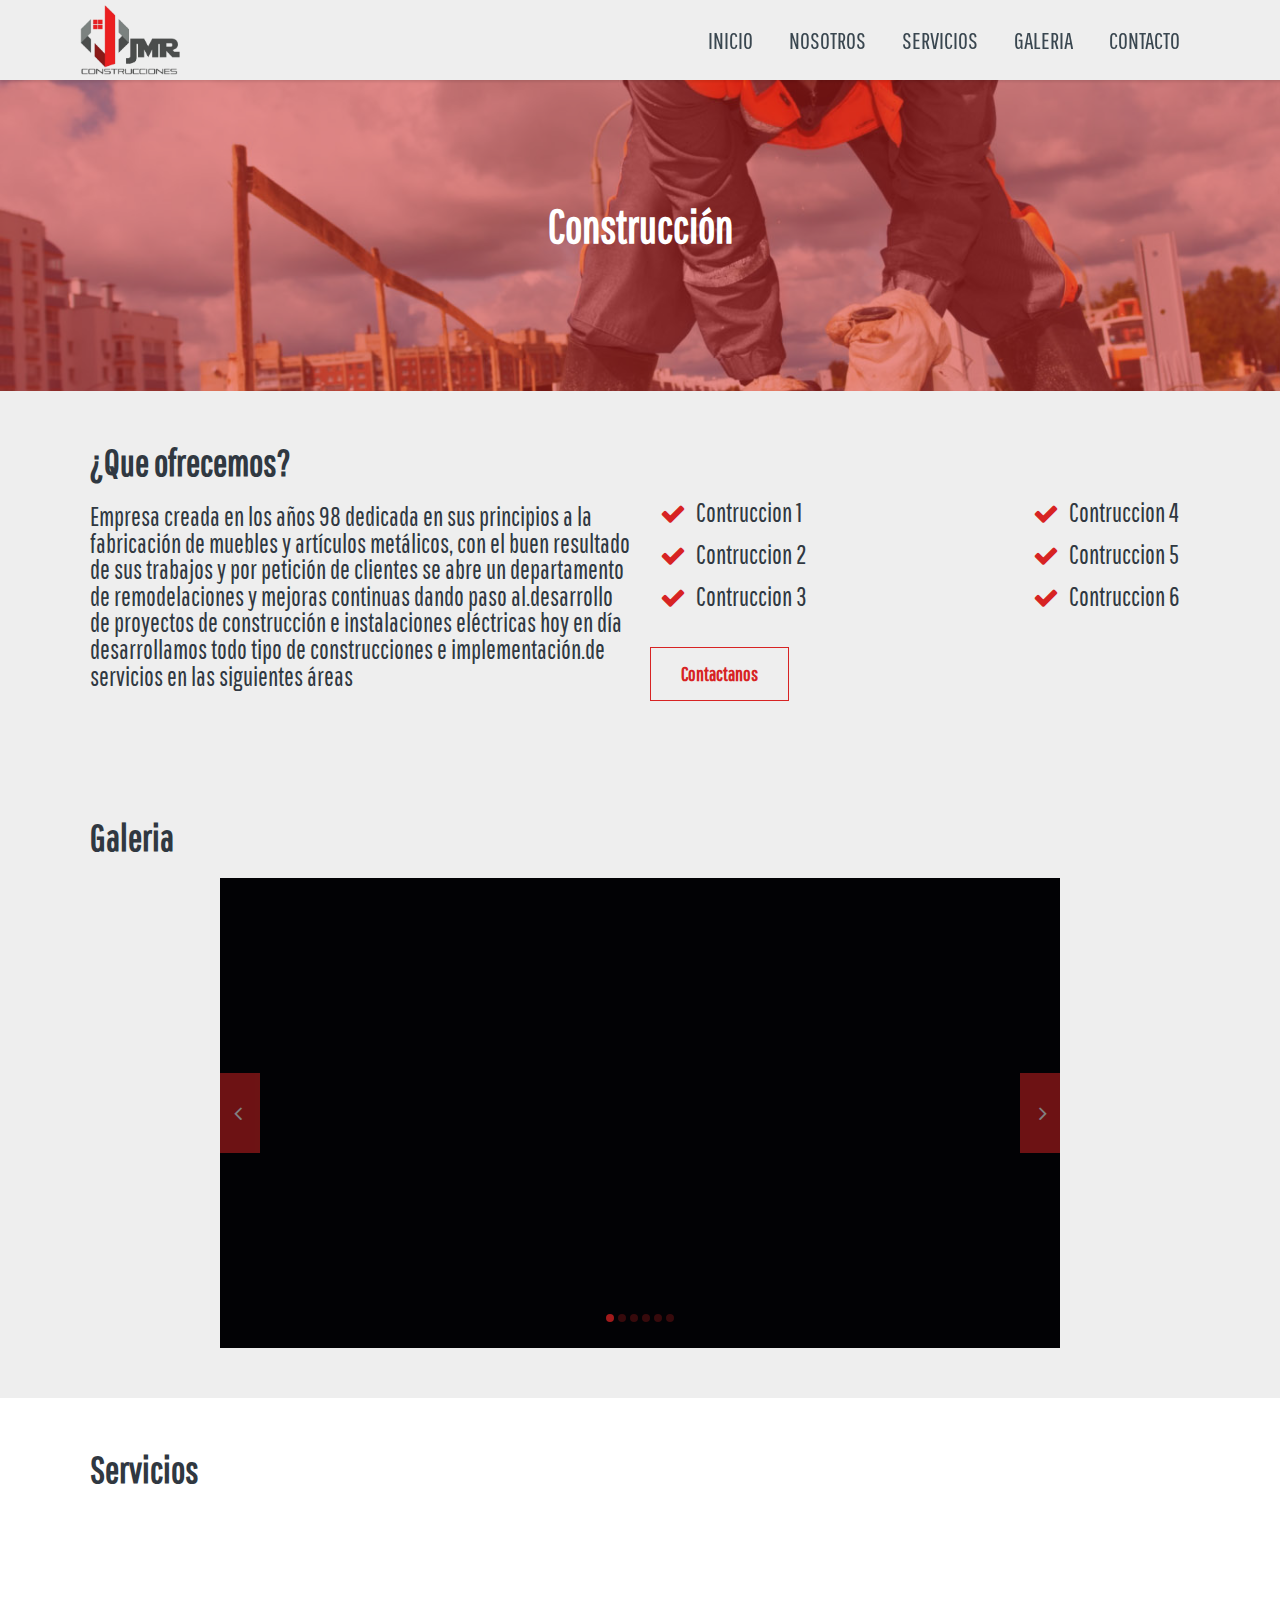
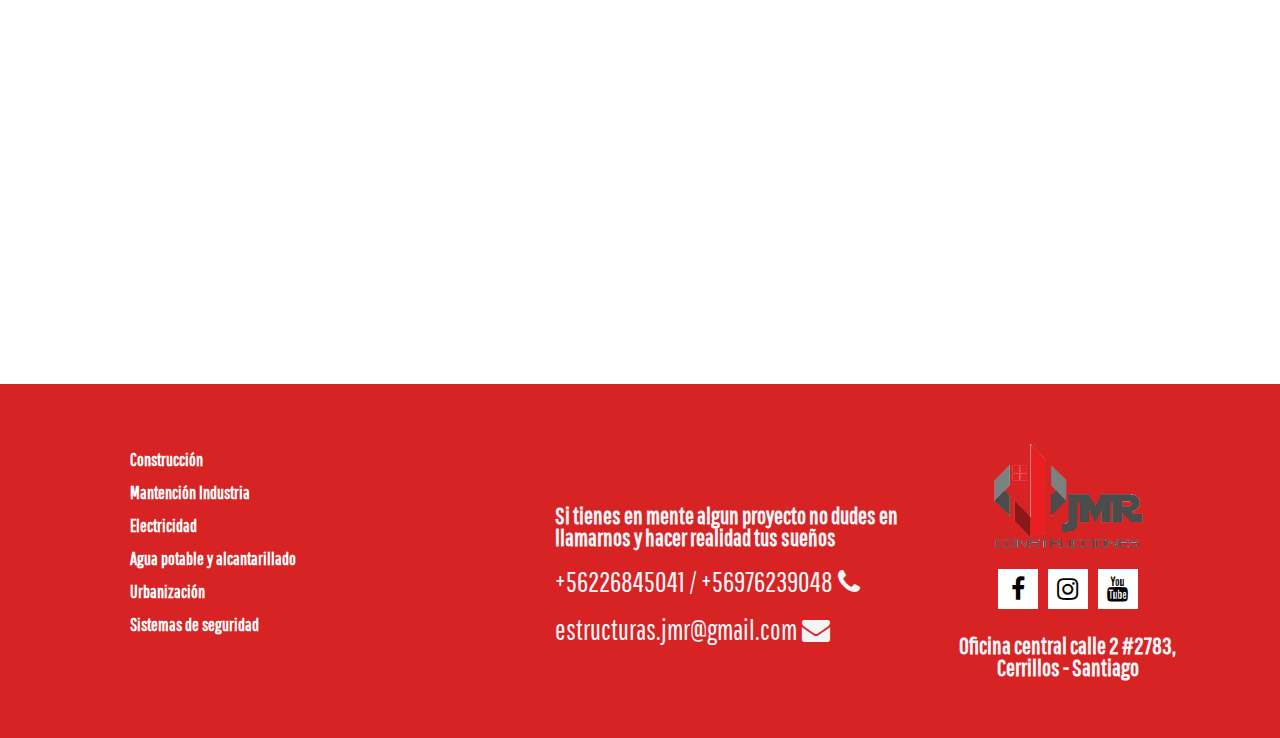
==== commit 7ea13343: "update sitio carlos" ====
--- a/building.html
+++ b/building.html
@@ -44,11 +44,11 @@
       <div class="section-bg">
         <div class="bg"><img src="uploads/contruccion.jpg"></div>
       </div>
-      <div class="section-limit section-limit--md">
+      <div class="section-limit section-limit--header">
         <h1 class="section-title">Construcción</h1>
       </div>
     </section>
-    <section class="section-aboutus">
+    <section class="section-aboutus section--gray">
       <div class="section-limit">
         <div class="cols">
           <div class="col-sm-12 col-md-6">
@@ -82,7 +82,7 @@
                 </li>
               </ul>
             </div>
-            <div class="section-button"><a data-youtube="UHylpY4nxuI" class="btn btn--red">Contactanos</a></div>
+            <div class="section-button"><a data-goto="footer" class="btn btn--red">Contactanos</a></div>
           </div>
         </div>
       </div>
@@ -95,27 +95,27 @@
         <div class="section-body">
           <div class="slider">
             <div class="slide">
-              <div class="bg"><img src="http://placeimg.com/960/400/any?v=14" alt="slide gallery"/>
-              </div>
-            </div>
-            <div class="slide">
-              <div class="bg"><img src="http://placeimg.com/960/400/any?v=96" alt="slide gallery"/>
-              </div>
-            </div>
-            <div class="slide">
-              <div class="bg"><img src="http://placeimg.com/960/400/any?v=39" alt="slide gallery"/>
-              </div>
-            </div>
-            <div class="slide">
-              <div class="bg"><img src="http://placeimg.com/960/400/any?v=13" alt="slide gallery"/>
-              </div>
-            </div>
-            <div class="slide">
-              <div class="bg"><img src="http://placeimg.com/960/400/any?v=4" alt="slide gallery"/>
-              </div>
-            </div>
-            <div class="slide">
-              <div class="bg"><img src="http://placeimg.com/960/400/any?v=76" alt="slide gallery"/>
+              <div class="bg"><img src="http://placeimg.com/960/400/any?v=10" alt="slide gallery"/>
+              </div>
+            </div>
+            <div class="slide">
+              <div class="bg"><img src="http://placeimg.com/960/400/any?v=63" alt="slide gallery"/>
+              </div>
+            </div>
+            <div class="slide">
+              <div class="bg"><img src="http://placeimg.com/960/400/any?v=9" alt="slide gallery"/>
+              </div>
+            </div>
+            <div class="slide">
+              <div class="bg"><img src="http://placeimg.com/960/400/any?v=34" alt="slide gallery"/>
+              </div>
+            </div>
+            <div class="slide">
+              <div class="bg"><img src="http://placeimg.com/960/400/any?v=7" alt="slide gallery"/>
+              </div>
+            </div>
+            <div class="slide">
+              <div class="bg"><img src="http://placeimg.com/960/400/any?v=12" alt="slide gallery"/>
               </div>
             </div>
           </div>
--- a/css/main.css
+++ b/css/main.css
@@ -1,4 +1,4 @@
-.clearfix:after,.clearfix:before{content:" ";display:table}.clearfix:after{clear:both}.pull-right{float:right!important}.pull-left{float:left!important}.hide{display:none!important}.show{display:block!important}.invisible{visibility:hidden}.hidden{display:none!important}.affix{position:fixed}*{margin:0;padding:0;border:0;outline:0;-moz-box-sizing:border-box;box-sizing:border-box}.h1,.h2,.h3,.h4,.h5,body,h1,h2,h3,h4,h5{font-family:'Pathway Gothic One',sans-serif}body,button,input,select,textarea{background-color:#fff;color:#020205;font-size:15px;line-height:22px}body{-webkit-font-smoothing:antialiased;background:#fff}button,input,select,textarea{font-family:'Pathway Gothic One',sans-serif}a,button,input,select,textarea{transition:.2s ease}a{color:#fff;text-decoration:none}a.a-classic{text-decoration:underline}a:hover,button:hover,input[type=checkbox]:hover,input[type=radio]:hover,label:hover,select:hover{cursor:pointer}.h1,.h2,.h3,.h4,.h5,h1,h2,h3,h4,h5{margin-bottom:20px;font-weight:700}.cols>div,p{margin-bottom:20px}.h1,h1{font-size:30px;line-height:33px}@media (min-width:720px){.h1,h1{font-size:38px;line-height:42px}}@media (min-width:960px){.h1,h1{font-size:46px;line-height:51px}}.h2,h2{font-size:30px;line-height:33px}@media (min-width:720px){.h2,h2{font-size:38px;line-height:42px}}.h3,h3{font-size:22px;line-height:25px}@media (min-width:480px){.h3,h3{font-size:30px;line-height:33px}}.h4,h4{font-size:18px;line-height:25px}@media (min-width:480px){.h4,h4{font-size:22px;line-height:25px}}.h5,h5{font-size:14px;line-height:16px}ol,ul{list-style-type:none}img{width:auto;height:auto;margin:0 auto}img,svg{display:block;max-width:100%}.col-lg-1,.col-lg-10,.col-lg-11,.col-lg-12,.col-lg-2,.col-lg-3,.col-lg-4,.col-lg-5,.col-lg-6,.col-lg-7,.col-lg-8,.col-lg-9,.col-md-1,.col-md-10,.col-md-11,.col-md-12,.col-md-2,.col-md-3,.col-md-4,.col-md-5,.col-md-6,.col-md-7,.col-md-8,.col-md-9,.col-sm-1,.col-sm-10,.col-sm-11,.col-sm-12,.col-sm-2,.col-sm-3,.col-sm-4,.col-sm-5,.col-sm-6,.col-sm-7,.col-sm-8,.col-sm-9,.col-xs-1,.col-xs-10,.col-xs-11,.col-xs-12,.col-xs-2,.col-xs-3,.col-xs-4,.col-xs-5,.col-xs-6,.col-xs-7,.col-xs-8,.col-xs-9{position:relative;min-height:1px;padding-left:10px;padding-right:10px}.cols,.row{margin-left:-10px;margin-right:-10px}.row:after,.row:before{content:" ";display:table}.row:after{clear:both}.cols.cols--g-0:after,.cols.cols--g-0:before,.cols:after,.cols:before{content:" ";display:table}.cols.cols--g-0:after,.cols:after{clear:both}.cols:last-child{margin-bottom:-20px}.cols.cols--g-0{margin-left:0;margin-right:0}.cols.cols--g-0>div{padding-left:0;padding-right:0;margin-bottom:0}.cols.cols--g-0:last-child,.content blockquote:last-child,.content h1:last-child,.content h2:last-child,.content h3:last-child,.content h4:last-child,.content iframe:last-child,.content ol:last-child,.content p:last-child,.content pre:last-child,.content table:last-child,.content ul:last-child{margin-bottom:0}.cols.cols--g-05{margin-left:-5px;margin-right:-5px}.cols.cols--g-05:after,.cols.cols--g-05:before{content:" ";display:table}.cols.cols--g-05:after{clear:both}.cols.cols--g-05>div{padding-left:5px;padding-right:5px;margin-bottom:10px}.cols.cols--g-05:last-child{margin-bottom:-10px}@media (min-width:720px){.cols.cols--g-md-1{margin-left:-10px;margin-right:-10px}.cols.cols--g-md-1:after,.cols.cols--g-md-1:before{content:" ";display:table}.cols.cols--g-md-1:after{clear:both}.cols.cols--g-md-1>div{margin-bottom:20px;padding-left:10px;padding-right:10px}.cols.cols--g-md-1:last-child{margin-bottom:-20px}}@media (min-width:960px){.cols.cols--g-lg-2{margin-left:-20px;margin-right:-20px}.cols.cols--g-lg-2:after,.cols.cols--g-lg-2:before{content:" ";display:table}.cols.cols--g-lg-2:after{clear:both}.cols.cols--g-lg-2>div{padding-left:20px;padding-right:20px;margin-bottom:40px}.cols.cols--g-lg-2:last-child{margin-bottom:-40px}}.col-xs-1,.col-xs-10,.col-xs-11,.col-xs-12,.col-xs-2,.col-xs-3,.col-xs-4,.col-xs-5,.col-xs-6,.col-xs-7,.col-xs-8,.col-xs-9{float:left}.col-xs-12{width:100%}.col-xs-11{width:91.66666666666666%}.col-xs-10{width:83.33333333333334%}.col-xs-9{width:75%}.col-xs-8{width:66.66666666666666%}.col-xs-7{width:58.333333333333336%}.col-xs-6{width:50%}.col-xs-5{width:41.66666666666667%}.col-xs-4{width:33.33333333333333%}.col-xs-3{width:25%}.col-xs-2{width:16.666666666666664%}.col-xs-1{width:8.333333333333332%}.col-xs-pull-12{right:100%}.col-xs-pull-11{right:91.66666666666666%}.col-xs-pull-10{right:83.33333333333334%}.col-xs-pull-9{right:75%}.col-xs-pull-8{right:66.66666666666666%}.col-xs-pull-7{right:58.333333333333336%}.col-xs-pull-6{right:50%}.col-xs-pull-5{right:41.66666666666667%}.col-xs-pull-4{right:33.33333333333333%}.col-xs-pull-3{right:25%}.col-xs-pull-2{right:16.666666666666664%}.col-xs-pull-1{right:8.333333333333332%}.col-xs-pull-0{right:auto}.col-xs-push-12{left:100%}.col-xs-push-11{left:91.66666666666666%}.col-xs-push-10{left:83.33333333333334%}.col-xs-push-9{left:75%}.col-xs-push-8{left:66.66666666666666%}.col-xs-push-7{left:58.333333333333336%}.col-xs-push-6{left:50%}.col-xs-push-5{left:41.66666666666667%}.col-xs-push-4{left:33.33333333333333%}.col-xs-push-3{left:25%}.col-xs-push-2{left:16.666666666666664%}.col-xs-push-1{left:8.333333333333332%}.col-xs-push-0{left:auto}.col-xs-offset-12{margin-left:100%}.col-xs-offset-11{margin-left:91.66666666666666%}.col-xs-offset-10{margin-left:83.33333333333334%}.col-xs-offset-9{margin-left:75%}.col-xs-offset-8{margin-left:66.66666666666666%}.col-xs-offset-7{margin-left:58.333333333333336%}.col-xs-offset-6{margin-left:50%}.col-xs-offset-5{margin-left:41.66666666666667%}.col-xs-offset-4{margin-left:33.33333333333333%}.col-xs-offset-3{margin-left:25%}.col-xs-offset-2{margin-left:16.666666666666664%}.col-xs-offset-1{margin-left:8.333333333333332%}.col-xs-offset-0{margin-left:0}@media (min-width:480px){.col-sm-1,.col-sm-10,.col-sm-11,.col-sm-12,.col-sm-2,.col-sm-3,.col-sm-4,.col-sm-5,.col-sm-6,.col-sm-7,.col-sm-8,.col-sm-9{float:left}.col-sm-12{width:100%}.col-sm-11{width:91.66666666666666%}.col-sm-10{width:83.33333333333334%}.col-sm-9{width:75%}.col-sm-8{width:66.66666666666666%}.col-sm-7{width:58.333333333333336%}.col-sm-6{width:50%}.col-sm-5{width:41.66666666666667%}.col-sm-4{width:33.33333333333333%}.col-sm-3{width:25%}.col-sm-2{width:16.666666666666664%}.col-sm-1{width:8.333333333333332%}.col-sm-pull-12{right:100%}.col-sm-pull-11{right:91.66666666666666%}.col-sm-pull-10{right:83.33333333333334%}.col-sm-pull-9{right:75%}.col-sm-pull-8{right:66.66666666666666%}.col-sm-pull-7{right:58.333333333333336%}.col-sm-pull-6{right:50%}.col-sm-pull-5{right:41.66666666666667%}.col-sm-pull-4{right:33.33333333333333%}.col-sm-pull-3{right:25%}.col-sm-pull-2{right:16.666666666666664%}.col-sm-pull-1{right:8.333333333333332%}.col-sm-pull-0{right:auto}.col-sm-push-12{left:100%}.col-sm-push-11{left:91.66666666666666%}.col-sm-push-10{left:83.33333333333334%}.col-sm-push-9{left:75%}.col-sm-push-8{left:66.66666666666666%}.col-sm-push-7{left:58.333333333333336%}.col-sm-push-6{left:50%}.col-sm-push-5{left:41.66666666666667%}.col-sm-push-4{left:33.33333333333333%}.col-sm-push-3{left:25%}.col-sm-push-2{left:16.666666666666664%}.col-sm-push-1{left:8.333333333333332%}.col-sm-push-0{left:auto}.col-sm-offset-12{margin-left:100%}.col-sm-offset-11{margin-left:91.66666666666666%}.col-sm-offset-10{margin-left:83.33333333333334%}.col-sm-offset-9{margin-left:75%}.col-sm-offset-8{margin-left:66.66666666666666%}.col-sm-offset-7{margin-left:58.333333333333336%}.col-sm-offset-6{margin-left:50%}.col-sm-offset-5{margin-left:41.66666666666667%}.col-sm-offset-4{margin-left:33.33333333333333%}.col-sm-offset-3{margin-left:25%}.col-sm-offset-2{margin-left:16.666666666666664%}.col-sm-offset-1{margin-left:8.333333333333332%}.col-sm-offset-0{margin-left:0}}@media (min-width:720px){.col-md-1,.col-md-10,.col-md-11,.col-md-12,.col-md-2,.col-md-3,.col-md-4,.col-md-5,.col-md-6,.col-md-7,.col-md-8,.col-md-9{float:left}.col-md-12{width:100%}.col-md-11{width:91.66666666666666%}.col-md-10{width:83.33333333333334%}.col-md-9{width:75%}.col-md-8{width:66.66666666666666%}.col-md-7{width:58.333333333333336%}.col-md-6{width:50%}.col-md-5{width:41.66666666666667%}.col-md-4{width:33.33333333333333%}.col-md-3{width:25%}.col-md-2{width:16.666666666666664%}.col-md-1{width:8.333333333333332%}.col-md-pull-12{right:100%}.col-md-pull-11{right:91.66666666666666%}.col-md-pull-10{right:83.33333333333334%}.col-md-pull-9{right:75%}.col-md-pull-8{right:66.66666666666666%}.col-md-pull-7{right:58.333333333333336%}.col-md-pull-6{right:50%}.col-md-pull-5{right:41.66666666666667%}.col-md-pull-4{right:33.33333333333333%}.col-md-pull-3{right:25%}.col-md-pull-2{right:16.666666666666664%}.col-md-pull-1{right:8.333333333333332%}.col-md-pull-0{right:auto}.col-md-push-12{left:100%}.col-md-push-11{left:91.66666666666666%}.col-md-push-10{left:83.33333333333334%}.col-md-push-9{left:75%}.col-md-push-8{left:66.66666666666666%}.col-md-push-7{left:58.333333333333336%}.col-md-push-6{left:50%}.col-md-push-5{left:41.66666666666667%}.col-md-push-4{left:33.33333333333333%}.col-md-push-3{left:25%}.col-md-push-2{left:16.666666666666664%}.col-md-push-1{left:8.333333333333332%}.col-md-push-0{left:auto}.col-md-offset-12{margin-left:100%}.col-md-offset-11{margin-left:91.66666666666666%}.col-md-offset-10{margin-left:83.33333333333334%}.col-md-offset-9{margin-left:75%}.col-md-offset-8{margin-left:66.66666666666666%}.col-md-offset-7{margin-left:58.333333333333336%}.col-md-offset-6{margin-left:50%}.col-md-offset-5{margin-left:41.66666666666667%}.col-md-offset-4{margin-left:33.33333333333333%}.col-md-offset-3{margin-left:25%}.col-md-offset-2{margin-left:16.666666666666664%}.col-md-offset-1{margin-left:8.333333333333332%}.col-md-offset-0{margin-left:0}}@media (min-width:960px){.col-lg-1,.col-lg-10,.col-lg-11,.col-lg-12,.col-lg-2,.col-lg-3,.col-lg-4,.col-lg-5,.col-lg-6,.col-lg-7,.col-lg-8,.col-lg-9{float:left}.col-lg-12{width:100%}.col-lg-11{width:91.66666666666666%}.col-lg-10{width:83.33333333333334%}.col-lg-9{width:75%}.col-lg-8{width:66.66666666666666%}.col-lg-7{width:58.333333333333336%}.col-lg-6{width:50%}.col-lg-5{width:41.66666666666667%}.col-lg-4{width:33.33333333333333%}.col-lg-3{width:25%}.col-lg-2{width:16.666666666666664%}.col-lg-1{width:8.333333333333332%}.col-lg-pull-12{right:100%}.col-lg-pull-11{right:91.66666666666666%}.col-lg-pull-10{right:83.33333333333334%}.col-lg-pull-9{right:75%}.col-lg-pull-8{right:66.66666666666666%}.col-lg-pull-7{right:58.333333333333336%}.col-lg-pull-6{right:50%}.col-lg-pull-5{right:41.66666666666667%}.col-lg-pull-4{right:33.33333333333333%}.col-lg-pull-3{right:25%}.col-lg-pull-2{right:16.666666666666664%}.col-lg-pull-1{right:8.333333333333332%}.col-lg-pull-0{right:auto}.col-lg-push-12{left:100%}.col-lg-push-11{left:91.66666666666666%}.col-lg-push-10{left:83.33333333333334%}.col-lg-push-9{left:75%}.col-lg-push-8{left:66.66666666666666%}.col-lg-push-7{left:58.333333333333336%}.col-lg-push-6{left:50%}.col-lg-push-5{left:41.66666666666667%}.col-lg-push-4{left:33.33333333333333%}.col-lg-push-3{left:25%}.col-lg-push-2{left:16.666666666666664%}.col-lg-push-1{left:8.333333333333332%}.col-lg-push-0{left:auto}.col-lg-offset-12{margin-left:100%}.col-lg-offset-11{margin-left:91.66666666666666%}.col-lg-offset-10{margin-left:83.33333333333334%}.col-lg-offset-9{margin-left:75%}.col-lg-offset-8{margin-left:66.66666666666666%}.col-lg-offset-7{margin-left:58.333333333333336%}.col-lg-offset-6{margin-left:50%}.col-lg-offset-5{margin-left:41.66666666666667%}.col-lg-offset-4{margin-left:33.33333333333333%}.col-lg-offset-3{margin-left:25%}.col-lg-offset-2{margin-left:16.666666666666664%}.col-lg-offset-1{margin-left:8.333333333333332%}.col-lg-offset-0{margin-left:0}}.row.no-gutters{margin-right:0;margin-left:0}.row.no-gutters>[class*=" col-"],.row.no-gutters>[class^=col-]{padding-right:0;padding-left:0}@-webkit-keyframes fadeIn{0%{opacity:0}}@keyframes fadeIn{0%{opacity:0}}@-webkit-keyframes fadeOut{to{opacity:0}}@keyframes fadeOut{to{opacity:0}}@-webkit-keyframes slideUp{0%{-webkit-transform:translateY(100%);transform:translateY(100%)}}@keyframes slideUp{0%{-webkit-transform:translateY(100%);transform:translateY(100%)}}@-webkit-keyframes slideFadeUp{0%{-webkit-transform:translateY(20px);transform:translateY(20px);opacity:0}}@keyframes slideFadeUp{0%{-webkit-transform:translateY(20px);transform:translateY(20px);opacity:0}}@-webkit-keyframes slideUpOut{to{-webkit-transform:translateY(-100%);transform:translateY(-100%)}}@keyframes slideUpOut{to{-webkit-transform:translateY(-100%);transform:translateY(-100%)}}@-webkit-keyframes slideDown{0%{-webkit-transform:translateY(-300%);transform:translateY(-300%)}}@keyframes slideDown{0%{-webkit-transform:translateY(-300%);transform:translateY(-300%)}}@-webkit-keyframes slideFadeDown{0%{-webkit-transform:translateY(-20px);transform:translateY(-20px);opacity:0}}@keyframes slideFadeDown{0%{-webkit-transform:translateY(-20px);transform:translateY(-20px);opacity:0}}@-webkit-keyframes slideDownOut{to{-webkit-transform:translateY(100%);transform:translateY(100%)}}@keyframes slideDownOut{to{-webkit-transform:translateY(100%);transform:translateY(100%)}}@-webkit-keyframes slideLeft{0%{opacity:0;-webkit-transform:translateX(50%);transform:translateX(50%)}}@keyframes slideLeft{0%{opacity:0;-webkit-transform:translateX(50%);transform:translateX(50%)}}@-webkit-keyframes slideFadeLeft{0%{-webkit-transform:translateX(20px);transform:translateX(20px);opacity:0}}@keyframes slideFadeLeft{0%{-webkit-transform:translateX(20px);transform:translateX(20px);opacity:0}}@-webkit-keyframes slideLeftOut{to{-webkit-transform:translateX(-100%);transform:translateX(-100%)}}@keyframes slideLeftOut{to{-webkit-transform:translateX(-100%);transform:translateX(-100%)}}@-webkit-keyframes slideRight{0%{-webkit-transform:translateX(-50%);transform:translateX(-50%)}}@keyframes slideRight{0%{-webkit-transform:translateX(-50%);transform:translateX(-50%)}}@-webkit-keyframes slideFadeRight{0%{-webkit-transform:translateX(-20px);transform:translateX(-20px);opacity:0}}@keyframes slideFadeRight{0%{-webkit-transform:translateX(-20px);transform:translateX(-20px);opacity:0}}@-webkit-keyframes slideRightOut{to{-webkit-transform:translateX(100%);transform:translateX(100%)}}@keyframes slideRightOut{to{-webkit-transform:translateX(100%);transform:translateX(100%)}}@-webkit-keyframes scaleIn{0%{-webkit-transform:scale(0);transform:scale(0)}}@keyframes scaleIn{0%{-webkit-transform:scale(0);transform:scale(0)}}@-webkit-keyframes scaleIn2{0%{-webkit-transform:scale(1.2);transform:scale(1.2)}}@keyframes scaleIn2{0%{-webkit-transform:scale(1.2);transform:scale(1.2)}}@-webkit-keyframes scaleFadeIn{0%{-webkit-transform:scale(1.2);transform:scale(1.2);opacity:0}}@keyframes scaleFadeIn{0%{-webkit-transform:scale(1.2);transform:scale(1.2);opacity:0}}@-webkit-keyframes scaleOut{to{-webkit-transform:scale(0);transform:scale(0)}}@keyframes scaleOut{to{-webkit-transform:scale(0);transform:scale(0)}}@-webkit-keyframes scaleFadeOut{to{-webkit-transform:scale(.8);transform:scale(.8);opacity:0}}@keyframes scaleFadeOut{to{-webkit-transform:scale(.8);transform:scale(.8);opacity:0}}@-webkit-keyframes rotate360{0%{-webkit-transform:rotate(-360deg);transform:rotate(-360deg)}}@keyframes rotate360{0%{-webkit-transform:rotate(-360deg);transform:rotate(-360deg)}}@-webkit-keyframes shake{0%{opacity:0;-webkit-transform:translateX(0);transform:translateX(0)}20%{opacity:1;-webkit-transform:translateX(-10px);transform:translateX(-10px)}40%{opacity:1;-webkit-transform:translateX(10px);transform:translateX(10px)}60%{opacity:1;-webkit-transform:translateX(-5px);transform:translateX(-5px)}80%{opacity:1;-webkit-transform:translateX(2px);transform:translateX(2px)}to{opacity:1;-webkit-transform:translateX(0);transform:translateX(0)}}@keyframes shake{0%{opacity:0;-webkit-transform:translateX(0);transform:translateX(0)}20%{opacity:1;-webkit-transform:translateX(-10px);transform:translateX(-10px)}40%{opacity:1;-webkit-transform:translateX(10px);transform:translateX(10px)}60%{opacity:1;-webkit-transform:translateX(-5px);transform:translateX(-5px)}80%{opacity:1;-webkit-transform:translateX(2px);transform:translateX(2px)}to{opacity:1;-webkit-transform:translateX(0);transform:translateX(0)}}@-webkit-keyframes bounceIn{0%,50%{-webkit-transform:scale(0);transform:scale(0)}60%{-webkit-transform:scale(1.1);transform:scale(1.1)}70%{-webkit-transform:scale(.9);transform:scale(.9)}80%{-webkit-transform:scale(1.03);transform:scale(1.03)}90%{-webkit-transform:scale(.97);transform:scale(.97)}to{opacity:1;-webkit-transform:scale(1);transform:scale(1)}}@keyframes bounceIn{0%,50%{-webkit-transform:scale(0);transform:scale(0)}60%{-webkit-transform:scale(1.1);transform:scale(1.1)}70%{-webkit-transform:scale(.9);transform:scale(.9)}80%{-webkit-transform:scale(1.03);transform:scale(1.03)}90%{-webkit-transform:scale(.97);transform:scale(.97)}to{opacity:1;-webkit-transform:scale(1);transform:scale(1)}}.content{-webkit-animation:fadeIn 1s ease;animation:fadeIn 1s ease}.content blockquote,.content h1,.content h2,.content h3,.content h4,.content iframe,.content ol,.content p,.content pre,.content table,.content ul{margin-bottom:15px}.content h1,.content h2,.content h3,.content h4,.content h5{padding-top:10px}.content h1:first-child,.content h2:first-child,.content h3:first-child,.content h4:first-child,.content h5:first-child{padding-top:0}.content ol{list-style-type:decimal;margin-left:20px}.content ul{margin-left:0}.content ul li{padding-left:25px;margin-bottom:10px;position:relative}.content ul li:before{content:"\f00c";font-family:"FontAwesome";position:absolute;top:0;left:0;color:color}.content blockquote{padding:10px 20px 10px 40px;border-left:2px solid color;font-size:1.2em;line-height:1.5em;font-style:italic;position:relative}.content blockquote:before{content:"\f10d";font-family:"FontAwesome";position:absolute;top:0;left:10px;opacity:.5;display:inline-block;padding-right:2px}.content pre{background:rgba(0,0,0,.05);padding:10px 20px;overflow:auto;-webkit-overflow-scrolling:touch}@media (min-width:480px){.content img.alignright{float:right;margin-left:20px}.content img.alignleft{float:left;margin-right:20px}}.content img.aligncenter{margin:0 auto}.content iframe{width:100%;max-width:100%;display:block;height:200px;background:lighter}@media (min-width:480px){.content iframe{height:300px}}@media (min-width:720px){.content iframe{height:400px}}.content a{text-decoration:none}.content a:hover:not(.btn){text-decoration:underline}@media (min-width:1180px){.dscroll{opacity:0;-webkit-animation:none;animation:none}.dscroll.dscroll-in{-webkit-animation:slideLeft 1s .2s ease backwards;animation:slideLeft 1s .2s ease backwards;opacity:1}.dscroll.dscroll--left.dscroll-in{-webkit-animation:slideRight 1s .2s ease backwards;animation:slideRight 1s .2s ease backwards}}article,section{position:relative}article .article-bg .bg{opacity:.5;transition:all .6s ease}article:hover .article-bg .bg{-webkit-transform:scale(1.05);transform:scale(1.05)}.bg,article .article-bg,article a:after{position:absolute;top:0;left:0;width:100%;height:100%}article a:after{content:""}article.article-box{z-index:6;background:#d72323;width:100%;overflow:hidden;max-height:200px;text-align:center;color:#fff;transition:all .8s ease}@media (min-width:720px){article.article-box{height:202px;min-height:202px}}article.article-box .article-body{position:relative;height:150px;line-height:150px}@media (min-width:720px){article.article-box .article-body{height:200px;line-height:200px}}article.article-box .article-content{display:inline-block;vertical-align:middle;line-height:20px;text-align:center;padding:0 20px}@media (min-width:720px){article.article-box .article-content{padding:0 70px}}article.article-box .article-title{line-height:20px;font-weight:700;text-align:center;font-size:22px}@media (min-width:720px){article.article-box .article-title{font-size:22px;line-height:30px}}article.article-image{display:inline-block;z-index:6;background:#fff;width:90%;height:240px;margin:5px;overflow:hidden;color:#fff;transition:all .8s ease}@media (min-width:720px){article.article-image{width:46.5%;margin:10px}}article.article-image .article-image-title{position:absolute;width:100%;opacity:.7;background-color:#d72323;height:50px;text-align:center;padding-top:10px;bottom:0;transition:all .3s}article.article-image .article-image-title span{opacity:1;font-weight:700;font-size:22px}@media (min-width:960px){article.article-image .article-image-title{bottom:0}article.article-image:hover .article-image-title{height:55px}}article.article-image .article-bg .bg{opacity:1}@media (min-width:720px) and (min-width:1180px){article.article-image{width:23%;margin:10px}}.bg{background:center right no-repeat;background-size:cover;opacity:0;display:block}@media (min-width:720px){.bg{position:absolute;top:0;left:0;width:100%;height:100%;background:center center no-repeat;background-size:cover;opacity:0;display:block}}.bg.bg-loaded{-webkit-animation:fadeIn .5s ease;animation:fadeIn .5s ease;opacity:1}.bg img{display:none}.btn{text-decoration:none;background-color:transparent;border:1px solid #fff;color:#fff;display:inline-block;padding:15px;font-weight:700;margin-bottom:15px;font-size:20px}.btn.btn--red:hover,.btn:hover{background-color:#d72323}.btn.btn--red{border:1px solid #d72323;background-color:#eee;color:#d72323}.btn.btn--red:hover{color:#eee}.btn.btn--facebook{background-color:#3b5998}.btn.btn--facebook:hover{background-color:#6d84b4}.btn.btn--close{background-color:transparent;border:0;display:block;margin:0 auto}@font-face{font-family:'klavika';src:url(../fonts/klavikalight-osf-webfont.woff2) format('woff2'),url(../fonts/klavikalight-osf-webfont.woff) format('woff');font-weight:100;font-style:normal}@font-face{font-family:'klavika';src:url(../fonts/klavikamedium-osf-webfont.woff2) format('woff2'),url(../fonts/klavikamedium-osf-webfont.woff) format('woff');font-weight:400;font-style:normal}@font-face{font-family:'klavika';src:url(../fonts/klavikaboldbold-webfont.woff2) format('woff2'),url(../fonts/klavikaboldbold-webfont.woff) format('woff');font-weight:700;font-style:normal}footer{background:#d72323;color:#f2f4f7}footer .footer-limit{padding:30px;margin:0 auto}@media (min-width:720px){footer .footer-limit{padding:60px 30px;max-width:1180px}}footer .footer-list{padding:0 30px;text-align:center}@media (min-width:720px){footer .footer-list{text-align:left}}footer .footer-list ul{display:block;margin-left:0}@media (min-width:720px){footer .footer-list ul{margin:0 20px;display:inline-block}}footer .footer-list ul li{padding:5px 0}footer .footer-list ul li a{font-size:18px;font-weight:700}.ham,footer .footer-list ul li a:hover{color:#3a4750}footer .footer-contact .footer-contact-description{font-size:24px;font-weight:700}footer .footer-contact .footer-contact-number{width:100%;margin-bottom:20px;font-size:28px}footer .footer-contact .footer-contact-number span{margin-left:5px}footer .footer-socials .footer-logo{margin-bottom:15px;text-align:left}footer .footer-socials .footer-logo img{width:150px}footer .footer-socials .footer-redes{text-align:center}footer .footer-socials .footer-circle{display:inline-block;width:30px;height:30px;line-height:33px;transition:.5s;background-color:#fff;color:#020205;margin:5px}@media (min-width:720px){footer .footer-socials .footer-circle{line-height:48px;width:40px;height:40px}}footer .footer-socials .footer-circle span{font-size:18px}@media (min-width:720px){footer .footer-socials .footer-circle span{font-size:25px}}footer .footer-socials .footer-circle:hover{background-color:#eee;color:#d72323}footer .footer-contact-direction{text-align:center;font-size:24px;font-weight:700}footer .footer-contact,header{text-align:center}@media (min-width:720px){footer .footer-contact{text-align:left}}footer .footer-contact .footer-number{color:#fff;font-weight:700}.ham{width:60px;padding:10px;position:fixed;right:5px;top:5px;float:right;background:#d72323;z-index:141}.ham .bar{height:4px;background:rgba(255,255,255,.8);margin:8px 0}@media (min-width:720px){.ham{display:none}}header{position:absolute;top:0;left:0;width:100%;z-index:140;color:#d72323;background:#eee;box-shadow:1px 1px 2px 1px rgba(0,0,0,.09)}header .header-limit{padding:10px 30px;margin:0 auto}header .header-logo{vertical-align:middle;position:relative;z-index:2;display:inline-block}header .header-logo img{width:100px}header .header-links{display:block;position:fixed;height:100%;top:0;left:0;background:#eee;padding-top:53px;transition:ease-in-out all .4s;-webkit-transform:translateX(-100%);transform:translateX(-100%)}header .header-links.on{-webkit-transform:translateX(0%);transform:translateX(0%)}header .header-links nav ul li{margin-left:-6px}header .header-links nav ul li a{display:inline-block;width:100%;color:#3a4750;padding:20px 30px;font-size:24px}header .header-links nav ul li a:hover{background:rgba(215,35,35,.4)}@media (min-width:720px){header{position:fixed;background:#eee;height:80px;transition:.8s}header .header-limit{padding:0 30px;max-width:1180px}header .header-logo{float:left;margin-right:20px}header .header-logo img{width:100px;vertical-align:middle;margin-top:5px;display:inline-block}header .header-links{position:relative;display:block;float:right;padding-top:0;background-color:transparent;-webkit-transform:translateX(0%);transform:translateX(0%)}header .header-links nav ul li{display:inline-block}header .header-links nav ul li a{padding:0 20px;color:#3a4750;text-transform:uppercase;position:relative;font-size:24px;display:block;line-height:80px}header .header-links .header-link{padding:0 10px}}@media (min-width:960px){header .header-links .header-link{padding:0 20px;font-size:24px}}section .section-bg{position:absolute;top:0;left:0;width:100%;height:100%}section .section-bg .bg{opacity:.5}section .section-title{-webkit-animation:slideFadeDown .8s .4s ease backwards;animation:slideFadeDown .8s .4s ease backwards}section .section-limit{position:relative;padding:30px 20px;max-width:1180px;margin:0 auto}@media (min-width:960px){section .section-limit{padding:50px 40px}}section .section-limit.section-limit--sm{max-width:780px}section .section-limit.section-limit--md{max-width:980px}section .section-limit.section-limit--mv{padding:0 20px}section .section-content{display:inline-block;font-size:19px;line-height:140%}section .section-profile{display:block;text-align:center;padding:20px}section .section-profile img{width:200px}@media (min-width:720px){section .section-profile{padding:0 20px 20px 0;float:left}}section .section-description{font-size:22px;-webkit-animation:fadeIn .8s .4s ease backwards;animation:fadeIn .8s .4s ease backwards}@media (min-width:720px){section .section-description{font-size:26px}}section .section-button{text-align:center;-webkit-animation:slideFadeUp .8s .4s ease backwards;animation:slideFadeUp .8s .4s ease backwards}section.section--gray{background-color:#eee;color:#303841}section.section-main{background:#d72323;color:#fff;text-align:center;overflow:hidden;padding:60px 0}@media (min-width:720px){section.section-main{padding:200px 0}}section.section-main .section-bg{-webkit-animation:scaleIn2 20s ease-out;animation:scaleIn2 20s ease-out}section.section-main .section-title{font-weight:700}@media (max-width:1024px){section.section-main{padding:100px 0}}section.section-main.section-main--header{padding:60px 0}@media (min-width:720px){section.section-main.section-main--header{padding:100px 0}}section.section-main.section-main--header .section-title{margin-top:90px}@media (min-width:720px){section.section-main.section-main--header .section-title{margin-top:0}}section.section-header{margin-top:76px}@media (min-width:720px){section.section-header{margin-top:0}}section.section-main--about{padding:30px 0}@media (min-width:720px){section.section-main--about{padding:100px 0}}section.section-aboutus .section-valor{margin-top:20px}section.section-aboutus .section-valor .section-valor-item{text-align:center;width:100%;max-height:250px;font-size:18px;padding:10px}@media (min-width:720px){section.section-aboutus .section-valor .section-valor-item{max-height:350px}}section.section-aboutus .section-valor .section-valor-item .section-valor-item-logo{margin-bottom:5px}section.section-aboutus .section-valor .section-valor-item .section-valor-item-logo img{width:80px}@media (min-width:720px){section.section-aboutus .section-valor .section-valor-item .section-valor-item-logo img{width:100px}}section.section-aboutus .section-valor .section-valor-item .section-valor-item-description{margin-bottom:0}section.section-aboutus .section-list{display:-ms-flexbox;display:flex;-ms-flex-pack:distribute;justify-content:space-around;padding:20px 0}@media (min-width:720px){section.section-aboutus .section-list{padding:60px 10px 20px}}section.section-aboutus .section-list ul{display:inline-block}section.section-aboutus .section-list ul span{float:left;margin-right:10px;color:#d72323}section.section-services .section-content{color:#303841}section .section-scroll{overflow:auto;-webkit-overflow-scrolling:touch;white-space:nowrap;margin:0 -20px;padding:0 20px}@media (min-width:720px){section .section-scroll{overflow:auto;-webkit-overflow-scrolling:touch;white-space:initial}}section .section-scroll a{display:inline-block;max-width:120px;padding:0 5px}section.section-home-gallery{position:relative}@media (min-width:480px){section.section-home-gallery .section-content{border:0}section.section-home-gallery .section-content .section-header{border-left:none;border-right:none;padding:30px 20px;margin:0 10px}section.section-home-gallery .section-content .scroll-gallery{margin:0;height:290px}section.section-home-gallery .section-content .scroll-gallery .section-body .link{line-height:80px}}section.section-home-gallery .section-content{padding:0}section.section-home-gallery .section-content .section-header{margin-left:20px}@media (min-width:720px){section.section-home-gallery .section-content .section-header{margin-left:0}}section.section-home-gallery .section-content .section-body .link{line-height:80px}@media (min-width:960px){section.section-home-gallery .section-content .section-body .link{display:none}}section.section-home-gallery .section-content .scroll-gallery{padding:20px 10px 20px 20px}@media (min-width:960px){section.section-home-gallery .section-content .scroll-gallery{display:none}}@media (min-width:480px){section.section-home-gallery .section-content .scroll-gallery{width:100%;padding:0 10px}}@media (min-width:720px){section.section-home-gallery .section-content .scroll-gallery{width:100%;overflow:hidden;margin:0;padding:0}}section.section-home-gallery .section-content .scroll-gallery .scroll-content{margin-right:10px;overflow:hidden;box-shadow:1px 1px 2px 1px rgba(0,0,0,.09)}section.section-home-gallery .section-content .scroll-gallery .scroll-content:last-child{margin:0}@media (min-width:480px){section.section-home-gallery .section-content .scroll-gallery .scroll-content{width:290px;height:290px}}@media (min-width:720px){section.section-home-gallery .section-content .scroll-gallery .scroll-content{width:100%;height:450px}section.section-home-gallery .section-content .scroll-gallery .scroll-content img{width:100%}}section.section-home-gallery .section-content .scroll-gallery .scroll-content img{max-width:initial}section.section-home-gallery .slider{max-width:840px;margin:0 auto;background:#020205}section.section-home-gallery .slider .slide{padding-bottom:56%}.slider{-webkit-animation:fadeIn .5s ease backwards;animation:fadeIn .5s ease backwards}.slider,.slider .slide,.slider .slider-slides{position:relative;overflow:hidden}.slider .slide{display:none}.slider .slide.slide-current{display:block;z-index:1}.slider .slide.slide-out{position:absolute;top:0;left:0;width:100%;height:100%;display:block;z-index:2}.slider .slider-bullets{position:absolute;bottom:20px;z-index:3;text-align:center;width:100%}.slider .slider-bullets .slider-bullet{width:8px;height:8px;border-radius:50%;background:#d72323;display:inline-block;margin:0 2px;transition:.2s ease;opacity:.25}.slider .slider-bullets .slider-bullet.slider-bullet-current{opacity:.75}.slider .slider-bullets .slider-bullet:hover{cursor:pointer}.slider .slider-navigation .slider-nav{position:absolute;top:50%;color:#fff;z-index:3;background:#d72323;opacity:.5;width:50px;height:80px;margin-top:-40px;line-height:80px;border:0;text-align:center;font-size:150%;display:none;transition:.2s ease}@media (min-width:720px){.slider .slider-navigation .slider-nav{display:block}}.slider .slider-navigation .slider-nav.slider-nav-left{left:-10px;padding-left:5px}.slider .slider-navigation .slider-nav.slider-nav-right{right:-10px;padding-right:5px}.slider .slider-navigation .slider-nav:hover{cursor:pointer;opacity:1;background:#d72323}.slider.slider-dir-left .slide.slide-current{-webkit-animation:slideRight .5s cubic-bezier(.77,0,.175,1);animation:slideRight .5s cubic-bezier(.77,0,.175,1)}.slider.slider-dir-left .slide.slide-out{-webkit-animation:slideRightOut .5s cubic-bezier(.77,0,.175,1) both;animation:slideRightOut .5s cubic-bezier(.77,0,.175,1) both}.slider.slider-dir-right .slide.slide-current{-webkit-animation:slideLeft .5s cubic-bezier(.77,0,.175,1);animation:slideLeft .5s cubic-bezier(.77,0,.175,1)}.slider.slider-dir-right .slide.slide-out{-webkit-animation:slideLeftOut .5s cubic-bezier(.77,0,.175,1) both;animation:slideLeftOut .5s cubic-bezier(.77,0,.175,1) both}.slider.slider-fade.slider-dir-left .slide.slide-current,.slider.slider-fade.slider-dir-right .slide.slide-current{-webkit-animation:fadeIn .5s cubic-bezier(.77,0,.175,1);animation:fadeIn .5s cubic-bezier(.77,0,.175,1)}.slider.slider-fade.slider-dir-left .slide.slide-out,.slider.slider-fade.slider-dir-right .slide.slide-out{-webkit-animation:fadeOut .5s cubic-bezier(.77,0,.175,1) both;animation:fadeOut .5s cubic-bezier(.77,0,.175,1) both}.youtube-modal{position:fixed;top:0;left:0;width:100%;height:100%;background:rgba(0,0,0,.5);-webkit-animation:fadeIn .5s ease;animation:fadeIn .5s ease;z-index:150}.youtube-modal.youtube-out{-webkit-animation:fadeOut .5s ease both;animation:fadeOut .5s ease both}.youtube-modal .youtube-iframe,.youtube-modal .youtube-iframe iframe,.youtube-modal .youtube-light{position:absolute;top:0;left:0;width:100%;height:100%}.youtube-modal .youtube-iframe{z-index:20;-webkit-animation:scaleFadeIn .5s ease backwards;animation:scaleFadeIn .5s ease backwards;background:#d72323}@media (min-width:720px){.youtube-modal .youtube-iframe{top:50%;left:50%;width:960px;height:540px;margin-left:-480px;margin-top:-270px;position:fixed;overflow:hidden;box-shadow:0 0 40px 20px rgba(0,0,0,.2)}}.youtube-modal .youtube-iframe iframe{-webkit-animation:fadeIn .5s 1.2s ease backwards;animation:fadeIn .5s 1.2s ease backwards}.youtube-modal .youtube-iframe .youtube-close{position:absolute;top:0;right:0;padding:10px 15px;color:#fff;z-index:2;background:#d72323}.youtube-modal .youtube-iframe .youtube-close:hover{cursor:pointer;color:color}
+.clearfix:after,.clearfix:before{content:" ";display:table}.clearfix:after{clear:both}.pull-right{float:right!important}.pull-left{float:left!important}.hide{display:none!important}.show{display:block!important}.invisible{visibility:hidden}.hidden{display:none!important}.affix{position:fixed}*{margin:0;padding:0;border:0;outline:0;-moz-box-sizing:border-box;box-sizing:border-box}.h1,.h2,.h3,.h4,.h5,body,h1,h2,h3,h4,h5{font-family:'Pathway Gothic One',sans-serif}body,button,input,select,textarea{background-color:#fff;color:#020205;font-size:15px;line-height:22px}body{-webkit-font-smoothing:antialiased;background:#fff}button,input,select,textarea{font-family:'Pathway Gothic One',sans-serif}a,button,input,select,textarea{transition:.2s ease}a{color:#fff;text-decoration:none}a.a-classic{text-decoration:underline}a:hover,button:hover,input[type=checkbox]:hover,input[type=radio]:hover,label:hover,select:hover{cursor:pointer}.h1,.h2,.h3,.h4,.h5,h1,h2,h3,h4,h5{margin-bottom:20px;font-weight:700}.cols>div,p{margin-bottom:20px}.h1,h1{font-size:30px;line-height:33px}@media (min-width:720px){.h1,h1{font-size:38px;line-height:42px}}@media (min-width:960px){.h1,h1{font-size:46px;line-height:51px}}.h2,h2{font-size:30px;line-height:33px}@media (min-width:720px){.h2,h2{font-size:38px;line-height:42px}}.h3,h3{font-size:22px;line-height:25px}@media (min-width:480px){.h3,h3{font-size:30px;line-height:33px}}.h4,h4{font-size:18px;line-height:25px}@media (min-width:480px){.h4,h4{font-size:22px;line-height:25px}}.h5,h5{font-size:14px;line-height:16px}ol,ul{list-style-type:none}img{width:auto;height:auto;margin:0 auto}img,svg{display:block;max-width:100%}.col-lg-1,.col-lg-10,.col-lg-11,.col-lg-12,.col-lg-2,.col-lg-3,.col-lg-4,.col-lg-5,.col-lg-6,.col-lg-7,.col-lg-8,.col-lg-9,.col-md-1,.col-md-10,.col-md-11,.col-md-12,.col-md-2,.col-md-3,.col-md-4,.col-md-5,.col-md-6,.col-md-7,.col-md-8,.col-md-9,.col-sm-1,.col-sm-10,.col-sm-11,.col-sm-12,.col-sm-2,.col-sm-3,.col-sm-4,.col-sm-5,.col-sm-6,.col-sm-7,.col-sm-8,.col-sm-9,.col-xs-1,.col-xs-10,.col-xs-11,.col-xs-12,.col-xs-2,.col-xs-3,.col-xs-4,.col-xs-5,.col-xs-6,.col-xs-7,.col-xs-8,.col-xs-9{position:relative;min-height:1px;padding-left:10px;padding-right:10px}.cols,.row{margin-left:-10px;margin-right:-10px}.row:after,.row:before{content:" ";display:table}.row:after{clear:both}.cols.cols--g-0:after,.cols.cols--g-0:before,.cols:after,.cols:before{content:" ";display:table}.cols.cols--g-0:after,.cols:after{clear:both}.cols:last-child{margin-bottom:-20px}.cols.cols--g-0{margin-left:0;margin-right:0}.cols.cols--g-0>div{padding-left:0;padding-right:0;margin-bottom:0}.cols.cols--g-0:last-child,.content blockquote:last-child,.content h1:last-child,.content h2:last-child,.content h3:last-child,.content h4:last-child,.content iframe:last-child,.content ol:last-child,.content p:last-child,.content pre:last-child,.content table:last-child,.content ul:last-child{margin-bottom:0}.cols.cols--g-05{margin-left:-5px;margin-right:-5px}.cols.cols--g-05:after,.cols.cols--g-05:before{content:" ";display:table}.cols.cols--g-05:after{clear:both}.cols.cols--g-05>div{padding-left:5px;padding-right:5px;margin-bottom:10px}.cols.cols--g-05:last-child{margin-bottom:-10px}@media (min-width:720px){.cols.cols--g-md-1{margin-left:-10px;margin-right:-10px}.cols.cols--g-md-1:after,.cols.cols--g-md-1:before{content:" ";display:table}.cols.cols--g-md-1:after{clear:both}.cols.cols--g-md-1>div{margin-bottom:20px;padding-left:10px;padding-right:10px}.cols.cols--g-md-1:last-child{margin-bottom:-20px}}@media (min-width:960px){.cols.cols--g-lg-2{margin-left:-20px;margin-right:-20px}.cols.cols--g-lg-2:after,.cols.cols--g-lg-2:before{content:" ";display:table}.cols.cols--g-lg-2:after{clear:both}.cols.cols--g-lg-2>div{padding-left:20px;padding-right:20px;margin-bottom:40px}.cols.cols--g-lg-2:last-child{margin-bottom:-40px}}.col-xs-1,.col-xs-10,.col-xs-11,.col-xs-12,.col-xs-2,.col-xs-3,.col-xs-4,.col-xs-5,.col-xs-6,.col-xs-7,.col-xs-8,.col-xs-9{float:left}.col-xs-12{width:100%}.col-xs-11{width:91.66666666666666%}.col-xs-10{width:83.33333333333334%}.col-xs-9{width:75%}.col-xs-8{width:66.66666666666666%}.col-xs-7{width:58.333333333333336%}.col-xs-6{width:50%}.col-xs-5{width:41.66666666666667%}.col-xs-4{width:33.33333333333333%}.col-xs-3{width:25%}.col-xs-2{width:16.666666666666664%}.col-xs-1{width:8.333333333333332%}.col-xs-pull-12{right:100%}.col-xs-pull-11{right:91.66666666666666%}.col-xs-pull-10{right:83.33333333333334%}.col-xs-pull-9{right:75%}.col-xs-pull-8{right:66.66666666666666%}.col-xs-pull-7{right:58.333333333333336%}.col-xs-pull-6{right:50%}.col-xs-pull-5{right:41.66666666666667%}.col-xs-pull-4{right:33.33333333333333%}.col-xs-pull-3{right:25%}.col-xs-pull-2{right:16.666666666666664%}.col-xs-pull-1{right:8.333333333333332%}.col-xs-pull-0{right:auto}.col-xs-push-12{left:100%}.col-xs-push-11{left:91.66666666666666%}.col-xs-push-10{left:83.33333333333334%}.col-xs-push-9{left:75%}.col-xs-push-8{left:66.66666666666666%}.col-xs-push-7{left:58.333333333333336%}.col-xs-push-6{left:50%}.col-xs-push-5{left:41.66666666666667%}.col-xs-push-4{left:33.33333333333333%}.col-xs-push-3{left:25%}.col-xs-push-2{left:16.666666666666664%}.col-xs-push-1{left:8.333333333333332%}.col-xs-push-0{left:auto}.col-xs-offset-12{margin-left:100%}.col-xs-offset-11{margin-left:91.66666666666666%}.col-xs-offset-10{margin-left:83.33333333333334%}.col-xs-offset-9{margin-left:75%}.col-xs-offset-8{margin-left:66.66666666666666%}.col-xs-offset-7{margin-left:58.333333333333336%}.col-xs-offset-6{margin-left:50%}.col-xs-offset-5{margin-left:41.66666666666667%}.col-xs-offset-4{margin-left:33.33333333333333%}.col-xs-offset-3{margin-left:25%}.col-xs-offset-2{margin-left:16.666666666666664%}.col-xs-offset-1{margin-left:8.333333333333332%}.col-xs-offset-0{margin-left:0}@media (min-width:480px){.col-sm-1,.col-sm-10,.col-sm-11,.col-sm-12,.col-sm-2,.col-sm-3,.col-sm-4,.col-sm-5,.col-sm-6,.col-sm-7,.col-sm-8,.col-sm-9{float:left}.col-sm-12{width:100%}.col-sm-11{width:91.66666666666666%}.col-sm-10{width:83.33333333333334%}.col-sm-9{width:75%}.col-sm-8{width:66.66666666666666%}.col-sm-7{width:58.333333333333336%}.col-sm-6{width:50%}.col-sm-5{width:41.66666666666667%}.col-sm-4{width:33.33333333333333%}.col-sm-3{width:25%}.col-sm-2{width:16.666666666666664%}.col-sm-1{width:8.333333333333332%}.col-sm-pull-12{right:100%}.col-sm-pull-11{right:91.66666666666666%}.col-sm-pull-10{right:83.33333333333334%}.col-sm-pull-9{right:75%}.col-sm-pull-8{right:66.66666666666666%}.col-sm-pull-7{right:58.333333333333336%}.col-sm-pull-6{right:50%}.col-sm-pull-5{right:41.66666666666667%}.col-sm-pull-4{right:33.33333333333333%}.col-sm-pull-3{right:25%}.col-sm-pull-2{right:16.666666666666664%}.col-sm-pull-1{right:8.333333333333332%}.col-sm-pull-0{right:auto}.col-sm-push-12{left:100%}.col-sm-push-11{left:91.66666666666666%}.col-sm-push-10{left:83.33333333333334%}.col-sm-push-9{left:75%}.col-sm-push-8{left:66.66666666666666%}.col-sm-push-7{left:58.333333333333336%}.col-sm-push-6{left:50%}.col-sm-push-5{left:41.66666666666667%}.col-sm-push-4{left:33.33333333333333%}.col-sm-push-3{left:25%}.col-sm-push-2{left:16.666666666666664%}.col-sm-push-1{left:8.333333333333332%}.col-sm-push-0{left:auto}.col-sm-offset-12{margin-left:100%}.col-sm-offset-11{margin-left:91.66666666666666%}.col-sm-offset-10{margin-left:83.33333333333334%}.col-sm-offset-9{margin-left:75%}.col-sm-offset-8{margin-left:66.66666666666666%}.col-sm-offset-7{margin-left:58.333333333333336%}.col-sm-offset-6{margin-left:50%}.col-sm-offset-5{margin-left:41.66666666666667%}.col-sm-offset-4{margin-left:33.33333333333333%}.col-sm-offset-3{margin-left:25%}.col-sm-offset-2{margin-left:16.666666666666664%}.col-sm-offset-1{margin-left:8.333333333333332%}.col-sm-offset-0{margin-left:0}}@media (min-width:720px){.col-md-1,.col-md-10,.col-md-11,.col-md-12,.col-md-2,.col-md-3,.col-md-4,.col-md-5,.col-md-6,.col-md-7,.col-md-8,.col-md-9{float:left}.col-md-12{width:100%}.col-md-11{width:91.66666666666666%}.col-md-10{width:83.33333333333334%}.col-md-9{width:75%}.col-md-8{width:66.66666666666666%}.col-md-7{width:58.333333333333336%}.col-md-6{width:50%}.col-md-5{width:41.66666666666667%}.col-md-4{width:33.33333333333333%}.col-md-3{width:25%}.col-md-2{width:16.666666666666664%}.col-md-1{width:8.333333333333332%}.col-md-pull-12{right:100%}.col-md-pull-11{right:91.66666666666666%}.col-md-pull-10{right:83.33333333333334%}.col-md-pull-9{right:75%}.col-md-pull-8{right:66.66666666666666%}.col-md-pull-7{right:58.333333333333336%}.col-md-pull-6{right:50%}.col-md-pull-5{right:41.66666666666667%}.col-md-pull-4{right:33.33333333333333%}.col-md-pull-3{right:25%}.col-md-pull-2{right:16.666666666666664%}.col-md-pull-1{right:8.333333333333332%}.col-md-pull-0{right:auto}.col-md-push-12{left:100%}.col-md-push-11{left:91.66666666666666%}.col-md-push-10{left:83.33333333333334%}.col-md-push-9{left:75%}.col-md-push-8{left:66.66666666666666%}.col-md-push-7{left:58.333333333333336%}.col-md-push-6{left:50%}.col-md-push-5{left:41.66666666666667%}.col-md-push-4{left:33.33333333333333%}.col-md-push-3{left:25%}.col-md-push-2{left:16.666666666666664%}.col-md-push-1{left:8.333333333333332%}.col-md-push-0{left:auto}.col-md-offset-12{margin-left:100%}.col-md-offset-11{margin-left:91.66666666666666%}.col-md-offset-10{margin-left:83.33333333333334%}.col-md-offset-9{margin-left:75%}.col-md-offset-8{margin-left:66.66666666666666%}.col-md-offset-7{margin-left:58.333333333333336%}.col-md-offset-6{margin-left:50%}.col-md-offset-5{margin-left:41.66666666666667%}.col-md-offset-4{margin-left:33.33333333333333%}.col-md-offset-3{margin-left:25%}.col-md-offset-2{margin-left:16.666666666666664%}.col-md-offset-1{margin-left:8.333333333333332%}.col-md-offset-0{margin-left:0}}@media (min-width:960px){.col-lg-1,.col-lg-10,.col-lg-11,.col-lg-12,.col-lg-2,.col-lg-3,.col-lg-4,.col-lg-5,.col-lg-6,.col-lg-7,.col-lg-8,.col-lg-9{float:left}.col-lg-12{width:100%}.col-lg-11{width:91.66666666666666%}.col-lg-10{width:83.33333333333334%}.col-lg-9{width:75%}.col-lg-8{width:66.66666666666666%}.col-lg-7{width:58.333333333333336%}.col-lg-6{width:50%}.col-lg-5{width:41.66666666666667%}.col-lg-4{width:33.33333333333333%}.col-lg-3{width:25%}.col-lg-2{width:16.666666666666664%}.col-lg-1{width:8.333333333333332%}.col-lg-pull-12{right:100%}.col-lg-pull-11{right:91.66666666666666%}.col-lg-pull-10{right:83.33333333333334%}.col-lg-pull-9{right:75%}.col-lg-pull-8{right:66.66666666666666%}.col-lg-pull-7{right:58.333333333333336%}.col-lg-pull-6{right:50%}.col-lg-pull-5{right:41.66666666666667%}.col-lg-pull-4{right:33.33333333333333%}.col-lg-pull-3{right:25%}.col-lg-pull-2{right:16.666666666666664%}.col-lg-pull-1{right:8.333333333333332%}.col-lg-pull-0{right:auto}.col-lg-push-12{left:100%}.col-lg-push-11{left:91.66666666666666%}.col-lg-push-10{left:83.33333333333334%}.col-lg-push-9{left:75%}.col-lg-push-8{left:66.66666666666666%}.col-lg-push-7{left:58.333333333333336%}.col-lg-push-6{left:50%}.col-lg-push-5{left:41.66666666666667%}.col-lg-push-4{left:33.33333333333333%}.col-lg-push-3{left:25%}.col-lg-push-2{left:16.666666666666664%}.col-lg-push-1{left:8.333333333333332%}.col-lg-push-0{left:auto}.col-lg-offset-12{margin-left:100%}.col-lg-offset-11{margin-left:91.66666666666666%}.col-lg-offset-10{margin-left:83.33333333333334%}.col-lg-offset-9{margin-left:75%}.col-lg-offset-8{margin-left:66.66666666666666%}.col-lg-offset-7{margin-left:58.333333333333336%}.col-lg-offset-6{margin-left:50%}.col-lg-offset-5{margin-left:41.66666666666667%}.col-lg-offset-4{margin-left:33.33333333333333%}.col-lg-offset-3{margin-left:25%}.col-lg-offset-2{margin-left:16.666666666666664%}.col-lg-offset-1{margin-left:8.333333333333332%}.col-lg-offset-0{margin-left:0}}.row.no-gutters{margin-right:0;margin-left:0}.row.no-gutters>[class*=" col-"],.row.no-gutters>[class^=col-]{padding-right:0;padding-left:0}@-webkit-keyframes fadeIn{0%{opacity:0}}@keyframes fadeIn{0%{opacity:0}}@-webkit-keyframes fadeOut{to{opacity:0}}@keyframes fadeOut{to{opacity:0}}@-webkit-keyframes slideUp{0%{-webkit-transform:translateY(100%);transform:translateY(100%)}}@keyframes slideUp{0%{-webkit-transform:translateY(100%);transform:translateY(100%)}}@-webkit-keyframes slideFadeUp{0%{-webkit-transform:translateY(20px);transform:translateY(20px);opacity:0}}@keyframes slideFadeUp{0%{-webkit-transform:translateY(20px);transform:translateY(20px);opacity:0}}@-webkit-keyframes slideUpOut{to{-webkit-transform:translateY(-100%);transform:translateY(-100%)}}@keyframes slideUpOut{to{-webkit-transform:translateY(-100%);transform:translateY(-100%)}}@-webkit-keyframes slideDown{0%{-webkit-transform:translateY(-300%);transform:translateY(-300%)}}@keyframes slideDown{0%{-webkit-transform:translateY(-300%);transform:translateY(-300%)}}@-webkit-keyframes slideFadeDown{0%{-webkit-transform:translateY(-20px);transform:translateY(-20px);opacity:0}}@keyframes slideFadeDown{0%{-webkit-transform:translateY(-20px);transform:translateY(-20px);opacity:0}}@-webkit-keyframes slideDownOut{to{-webkit-transform:translateY(100%);transform:translateY(100%)}}@keyframes slideDownOut{to{-webkit-transform:translateY(100%);transform:translateY(100%)}}@-webkit-keyframes slideLeft{0%{opacity:0;-webkit-transform:translateX(50%);transform:translateX(50%)}}@keyframes slideLeft{0%{opacity:0;-webkit-transform:translateX(50%);transform:translateX(50%)}}@-webkit-keyframes slideFadeLeft{0%{-webkit-transform:translateX(20px);transform:translateX(20px);opacity:0}}@keyframes slideFadeLeft{0%{-webkit-transform:translateX(20px);transform:translateX(20px);opacity:0}}@-webkit-keyframes slideLeftOut{to{-webkit-transform:translateX(-100%);transform:translateX(-100%)}}@keyframes slideLeftOut{to{-webkit-transform:translateX(-100%);transform:translateX(-100%)}}@-webkit-keyframes slideRight{0%{-webkit-transform:translateX(-50%);transform:translateX(-50%)}}@keyframes slideRight{0%{-webkit-transform:translateX(-50%);transform:translateX(-50%)}}@-webkit-keyframes slideFadeRight{0%{-webkit-transform:translateX(-20px);transform:translateX(-20px);opacity:0}}@keyframes slideFadeRight{0%{-webkit-transform:translateX(-20px);transform:translateX(-20px);opacity:0}}@-webkit-keyframes slideRightOut{to{-webkit-transform:translateX(100%);transform:translateX(100%)}}@keyframes slideRightOut{to{-webkit-transform:translateX(100%);transform:translateX(100%)}}@-webkit-keyframes scaleIn{0%{-webkit-transform:scale(0);transform:scale(0)}}@keyframes scaleIn{0%{-webkit-transform:scale(0);transform:scale(0)}}@-webkit-keyframes scaleIn2{0%{-webkit-transform:scale(1.2);transform:scale(1.2)}}@keyframes scaleIn2{0%{-webkit-transform:scale(1.2);transform:scale(1.2)}}@-webkit-keyframes scaleFadeIn{0%{-webkit-transform:scale(1.2);transform:scale(1.2);opacity:0}}@keyframes scaleFadeIn{0%{-webkit-transform:scale(1.2);transform:scale(1.2);opacity:0}}@-webkit-keyframes scaleOut{to{-webkit-transform:scale(0);transform:scale(0)}}@keyframes scaleOut{to{-webkit-transform:scale(0);transform:scale(0)}}@-webkit-keyframes scaleFadeOut{to{-webkit-transform:scale(.8);transform:scale(.8);opacity:0}}@keyframes scaleFadeOut{to{-webkit-transform:scale(.8);transform:scale(.8);opacity:0}}@-webkit-keyframes rotate360{0%{-webkit-transform:rotate(-360deg);transform:rotate(-360deg)}}@keyframes rotate360{0%{-webkit-transform:rotate(-360deg);transform:rotate(-360deg)}}@-webkit-keyframes shake{0%{opacity:0;-webkit-transform:translateX(0);transform:translateX(0)}20%{opacity:1;-webkit-transform:translateX(-10px);transform:translateX(-10px)}40%{opacity:1;-webkit-transform:translateX(10px);transform:translateX(10px)}60%{opacity:1;-webkit-transform:translateX(-5px);transform:translateX(-5px)}80%{opacity:1;-webkit-transform:translateX(2px);transform:translateX(2px)}to{opacity:1;-webkit-transform:translateX(0);transform:translateX(0)}}@keyframes shake{0%{opacity:0;-webkit-transform:translateX(0);transform:translateX(0)}20%{opacity:1;-webkit-transform:translateX(-10px);transform:translateX(-10px)}40%{opacity:1;-webkit-transform:translateX(10px);transform:translateX(10px)}60%{opacity:1;-webkit-transform:translateX(-5px);transform:translateX(-5px)}80%{opacity:1;-webkit-transform:translateX(2px);transform:translateX(2px)}to{opacity:1;-webkit-transform:translateX(0);transform:translateX(0)}}@-webkit-keyframes bounceIn{0%,50%{-webkit-transform:scale(0);transform:scale(0)}60%{-webkit-transform:scale(1.1);transform:scale(1.1)}70%{-webkit-transform:scale(.9);transform:scale(.9)}80%{-webkit-transform:scale(1.03);transform:scale(1.03)}90%{-webkit-transform:scale(.97);transform:scale(.97)}to{opacity:1;-webkit-transform:scale(1);transform:scale(1)}}@keyframes bounceIn{0%,50%{-webkit-transform:scale(0);transform:scale(0)}60%{-webkit-transform:scale(1.1);transform:scale(1.1)}70%{-webkit-transform:scale(.9);transform:scale(.9)}80%{-webkit-transform:scale(1.03);transform:scale(1.03)}90%{-webkit-transform:scale(.97);transform:scale(.97)}to{opacity:1;-webkit-transform:scale(1);transform:scale(1)}}.content{-webkit-animation:fadeIn 1s ease;animation:fadeIn 1s ease}.content blockquote,.content h1,.content h2,.content h3,.content h4,.content iframe,.content ol,.content p,.content pre,.content table,.content ul{margin-bottom:15px}.content h1,.content h2,.content h3,.content h4,.content h5{padding-top:10px}.content h1:first-child,.content h2:first-child,.content h3:first-child,.content h4:first-child,.content h5:first-child{padding-top:0}.content ol{list-style-type:decimal;margin-left:20px}.content ul{margin-left:0}.content ul li{padding-left:25px;margin-bottom:10px;position:relative}.content ul li:before{content:"\f00c";font-family:"FontAwesome";position:absolute;top:0;left:0;color:color}.content blockquote{padding:10px 20px 10px 40px;border-left:2px solid color;font-size:1.2em;line-height:1.5em;font-style:italic;position:relative}.content blockquote:before{content:"\f10d";font-family:"FontAwesome";position:absolute;top:0;left:10px;opacity:.5;display:inline-block;padding-right:2px}.content pre{background:rgba(0,0,0,.05);padding:10px 20px;overflow:auto;-webkit-overflow-scrolling:touch}@media (min-width:480px){.content img.alignright{float:right;margin-left:20px}.content img.alignleft{float:left;margin-right:20px}}.content img.aligncenter{margin:0 auto}.content iframe{width:100%;max-width:100%;display:block;height:200px;background:lighter}@media (min-width:480px){.content iframe{height:300px}}@media (min-width:720px){.content iframe{height:400px}}.content a{text-decoration:none}.content a:hover:not(.btn){text-decoration:underline}@media (min-width:1180px){.dscroll{opacity:0;-webkit-animation:none;animation:none}.dscroll.dscroll-in{-webkit-animation:slideLeft 1s .2s ease backwards;animation:slideLeft 1s .2s ease backwards;opacity:1}.dscroll.dscroll--left.dscroll-in{-webkit-animation:slideRight 1s .2s ease backwards;animation:slideRight 1s .2s ease backwards}}article,section{position:relative}article .article-bg .bg{opacity:.5;transition:all .6s ease}article:hover .article-bg .bg{-webkit-transform:scale(1.05);transform:scale(1.05)}.bg,article .article-bg,article a:after{position:absolute;top:0;left:0;width:100%;height:100%}article a:after{content:""}article.article-box{z-index:6;background:#d72323;width:100%;overflow:hidden;max-height:200px;text-align:center;color:#fff;transition:all .8s ease}@media (min-width:720px){article.article-box{height:202px;min-height:202px}}article.article-box .article-body{position:relative;height:150px;line-height:150px}@media (min-width:720px){article.article-box .article-body{height:200px;line-height:200px}}article.article-box .article-content{display:inline-block;vertical-align:middle;line-height:20px;text-align:center;padding:0 20px}@media (min-width:720px){article.article-box .article-content{padding:0 70px}}article.article-box .article-title{line-height:20px;font-weight:700;text-align:center;font-size:22px}@media (min-width:720px){article.article-box .article-title{font-size:22px;line-height:30px}}article.article-image{display:inline-block;z-index:6;background:#fff;width:90%;height:240px;margin:5px;overflow:hidden;color:#fff;transition:all .8s ease}@media (min-width:720px){article.article-image{width:46.5%;margin:10px}}article.article-image .article-image-title{position:absolute;width:100%;opacity:.7;background-color:#d72323;height:50px;text-align:center;padding-top:10px;bottom:0;transition:all .3s}article.article-image .article-image-title span{opacity:1;font-weight:700;font-size:22px}@media (min-width:960px){article.article-image .article-image-title{bottom:0}article.article-image:hover .article-image-title{height:55px}}article.article-image .article-bg .bg{opacity:1}@media (min-width:720px) and (min-width:1180px){article.article-image{width:23%;margin:10px}}.bg{background:center right no-repeat;background-size:cover;opacity:0;display:block}@media (min-width:720px){.bg{position:absolute;top:0;left:0;width:100%;height:100%;background:center center no-repeat;background-size:cover;opacity:0;display:block}}.bg.bg-loaded{-webkit-animation:fadeIn .5s ease;animation:fadeIn .5s ease;opacity:1}.bg img{display:none}.btn{text-decoration:none;background-color:transparent;border:1px solid #fff;color:#fff;display:inline-block;padding:15px 30px;font-weight:700;margin-bottom:15px;font-size:20px}.btn.btn--red:hover,.btn:hover{background-color:#d72323}.btn.btn--red{border:1px solid #d72323;background-color:#eee;color:#d72323}.btn.btn--red:hover{color:#eee}.btn.btn--facebook{background-color:#3b5998}.btn.btn--facebook:hover{background-color:#6d84b4}.btn.btn--close{background-color:transparent;border:0;display:block;margin:0 auto}@font-face{font-family:'klavika';src:url(../fonts/klavikalight-osf-webfont.woff2) format('woff2'),url(../fonts/klavikalight-osf-webfont.woff) format('woff');font-weight:100;font-style:normal}@font-face{font-family:'klavika';src:url(../fonts/klavikamedium-osf-webfont.woff2) format('woff2'),url(../fonts/klavikamedium-osf-webfont.woff) format('woff');font-weight:400;font-style:normal}@font-face{font-family:'klavika';src:url(../fonts/klavikaboldbold-webfont.woff2) format('woff2'),url(../fonts/klavikaboldbold-webfont.woff) format('woff');font-weight:700;font-style:normal}footer{background:#d72323;color:#f2f4f7}footer .footer-limit{padding:30px;margin:0 auto}@media (min-width:720px){footer .footer-limit{padding:60px 30px;max-width:1180px}}footer .footer-list{padding:0 30px;text-align:center}@media (min-width:720px){footer .footer-list{text-align:left}}footer .footer-list ul{display:block;margin-left:0}@media (min-width:720px){footer .footer-list ul{margin:0 20px;display:inline-block}}footer .footer-list ul li{padding:5px 0}footer .footer-list ul li a{font-size:18px;font-weight:700}.ham,footer .footer-list ul li a:hover{color:#3a4750}footer .footer-contact{margin-top:60px}footer .footer-contact .footer-contact-description{font-size:24px;font-weight:700}footer .footer-contact .footer-contact-number{width:100%;margin-bottom:20px;font-size:28px}footer .footer-contact .footer-contact-number span{margin-left:5px}footer .footer-socials .footer-logo{margin-bottom:15px;text-align:left}footer .footer-socials .footer-logo img{width:150px}footer .footer-socials .footer-redes{text-align:center;margin-bottom:20px}footer .footer-socials .footer-circle{display:inline-block;width:30px;height:30px;line-height:33px;transition:.5s;background-color:#fff;color:#020205;margin:5px}@media (min-width:720px){footer .footer-socials .footer-circle{line-height:48px;width:40px;height:40px}}footer .footer-socials .footer-circle span{font-size:18px}@media (min-width:720px){footer .footer-socials .footer-circle span{font-size:25px}}footer .footer-socials .footer-circle:hover{background-color:#eee;color:#d72323}footer .footer-contact-direction{text-align:center;font-size:24px;font-weight:700}footer .footer-contact,header{text-align:center}@media (min-width:720px){footer .footer-contact{text-align:left}}footer .footer-contact .footer-number{color:#fff;font-weight:700}.ham{width:60px;padding:10px;position:fixed;right:5px;top:5px;float:right;background:#d72323;z-index:141}.ham .bar{height:4px;background:rgba(255,255,255,.8);margin:8px 0}@media (min-width:720px){.ham{display:none}}header{position:absolute;top:0;left:0;width:100%;z-index:140;color:#d72323;background:#eee;box-shadow:1px 1px 2px 1px rgba(0,0,0,.09)}header .header-limit{padding:10px 30px;margin:0 auto}header .header-logo{vertical-align:middle;position:relative;z-index:2;display:inline-block}header .header-logo img{width:100px}header .header-links{display:block;position:fixed;height:100%;top:0;left:0;background:#eee;padding-top:53px;transition:ease-in-out all .4s;-webkit-transform:translateX(-100%);transform:translateX(-100%)}header .header-links.on{-webkit-transform:translateX(0%);transform:translateX(0%)}header .header-links nav ul li{margin-left:-6px}header .header-links nav ul li a{display:inline-block;width:100%;color:#3a4750;padding:20px 30px;font-size:24px}header .header-links nav ul li a:hover{background:rgba(215,35,35,.4)}@media (min-width:720px){header{position:fixed;background:#eee;height:80px;transition:.8s}header .header-limit{padding:0 30px;max-width:1180px}header .header-logo{float:left;margin-right:20px}header .header-logo img{width:100px;vertical-align:middle;margin-top:5px;display:inline-block}header .header-links{position:relative;display:block;float:right;padding-top:0;background-color:transparent;-webkit-transform:translateX(0%);transform:translateX(0%)}header .header-links nav ul li{display:inline-block}header .header-links nav ul li a{padding:0 20px;color:#3a4750;text-transform:uppercase;position:relative;font-size:24px;display:block;line-height:80px}header .header-links .header-link{padding:0 10px}}@media (min-width:960px){header .header-links .header-link{padding:0 20px;font-size:24px}}section .section-bg{position:absolute;top:0;left:0;width:100%;height:100%}section .section-bg .bg{opacity:.5}section .section-subtitle,section .section-title{-webkit-animation:slideFadeDown .8s .4s ease backwards;animation:slideFadeDown .8s .4s ease backwards}section .section-subtitle{font-weight:700;color:#fff;font-style:italic;font-size:24px}section .section-limit{position:relative;padding:30px 20px;max-width:1180px;margin:0 auto}@media (min-width:960px){section .section-limit{padding:50px 40px}}section .section-limit.section-limit--sm{max-width:780px}section .section-limit.section-limit--md{max-width:980px}section .section-limit.section-limit--mv{padding:0 20px}section .section-limit.section-limit--main{padding:100px 40px}@media (min-width:960px){section .section-limit.section-limit--main{padding:160px 40px}}section .section-limit.section-limit--header{padding:80px 40px;margin-top:75px}@media (min-width:720px){section .section-limit.section-limit--header{margin-top:0;padding:120px 40px}}section .section-content{display:inline-block;font-size:19px;line-height:140%}section .section-profile{display:block;text-align:center;padding:20px}section .section-profile img{width:200px}@media (min-width:720px){section .section-profile{padding:0 20px 20px 0;float:left}}section .section-description{font-size:22px;-webkit-animation:fadeIn .8s .4s ease backwards;animation:fadeIn .8s .4s ease backwards}@media (min-width:720px){section .section-description{font-size:26px}}section .section-button{text-align:left;-webkit-animation:slideFadeUp .8s .4s ease backwards;animation:slideFadeUp .8s .4s ease backwards}section.section--gray{background-color:#eee;color:#303841}section.section-main{z-index:10;background-color:#d72323;padding-top:14px;color:#fff}@media (min-width:720px){section.section-main{padding-top:80px}}section.section-main .section-content>*{-webkit-animation:slideFadeLeft .5s ease backwards;animation:slideFadeLeft .5s ease backwards}section.section-main .section-content>:nth-child(1){-webkit-animation-delay:.2s;animation-delay:.2s}section.section-main .section-content>:nth-child(2){-webkit-animation-delay:.4s;animation-delay:.4s}section.section-main .section-content>:nth-child(3){-webkit-animation-delay:.6s;animation-delay:.6s}section.section-main .section-content>:nth-child(4){-webkit-animation-delay:.8s;animation-delay:.8s}section.section-main .section-content>:nth-child(5){-webkit-animation-delay:1s;animation-delay:1s}section.section-main .section-content>:nth-child(6){-webkit-animation-delay:1.2s;animation-delay:1.2s}section.section-main .section-content>:nth-child(7){-webkit-animation-delay:1.4s;animation-delay:1.4s}section.section-main .section-content>:nth-child(8){-webkit-animation-delay:1.6s;animation-delay:1.6s}section.section-main .section-content>:nth-child(9){-webkit-animation-delay:1.8s;animation-delay:1.8s}section.section-main .section-content>:nth-child(10){-webkit-animation-delay:2s;animation-delay:2s}section.section-main .section-content>:nth-child(11){-webkit-animation-delay:2.2s;animation-delay:2.2s}section.section-main .section-content>:nth-child(12){-webkit-animation-delay:2.4s;animation-delay:2.4s}section.section-main .section-content>:nth-child(13){-webkit-animation-delay:2.6s;animation-delay:2.6s}section.section-main .section-content>:nth-child(14){-webkit-animation-delay:2.8s;animation-delay:2.8s}section.section-main .section-content>:nth-child(15){-webkit-animation-delay:3s;animation-delay:3s}section.section-main .section-content>:nth-child(16){-webkit-animation-delay:3.2s;animation-delay:3.2s}section.section-main .section-content>:nth-child(17){-webkit-animation-delay:3.4s;animation-delay:3.4s}section.section-main .section-content>:nth-child(18){-webkit-animation-delay:3.6s;animation-delay:3.6s}section.section-main .section-content>:nth-child(19){-webkit-animation-delay:3.8s;animation-delay:3.8s}section.section-main .section-content>:nth-child(20){-webkit-animation-delay:4s;animation-delay:4s}section.section-main.section-main--header .section-title{text-align:center}@media (min-width:720px){section.section-main.section-main--header .section-title{margin-top:0}}section.section-header{margin-top:76px}@media (min-width:720px){section.section-header{margin-top:0}}section.section-main--about{padding:30px 0}@media (min-width:720px){section.section-main--about{padding:100px 0}}section.section-aboutus .section-valor{margin-top:20px}section.section-aboutus .section-valor .section-valor-item{text-align:center;width:100%;max-height:250px;font-size:18px;padding:10px}@media (min-width:720px){section.section-aboutus .section-valor .section-valor-item{max-height:350px}}section.section-aboutus .section-valor .section-valor-item .section-valor-item-logo{margin-bottom:5px}section.section-aboutus .section-valor .section-valor-item .section-valor-item-logo img{width:80px}@media (min-width:720px){section.section-aboutus .section-valor .section-valor-item .section-valor-item-logo img{width:100px}}section.section-aboutus .section-valor .section-valor-item .section-valor-item-description{margin-bottom:0}section.section-aboutus .section-list{display:block;padding:20px 0}@media (min-width:720px){section.section-aboutus .section-list{display:-ms-flexbox;display:flex;-ms-flex-pack:justify;justify-content:space-between;padding:60px 10px 20px}}section.section-aboutus .section-list ul{display:block}@media (min-width:720px){section.section-aboutus .section-list ul{display:inline-block}}section.section-aboutus .section-list ul span{float:left;margin-right:10px;color:#d72323}section.section-services .section-content{color:#303841}section .section-scroll{overflow:auto;-webkit-overflow-scrolling:touch;white-space:nowrap;margin:0 -20px;padding:0 20px}@media (min-width:720px){section .section-scroll{overflow:auto;-webkit-overflow-scrolling:touch;white-space:initial}}section .section-scroll a{display:inline-block;max-width:120px;padding:0 5px}section.section-home-gallery{position:relative}@media (min-width:480px){section.section-home-gallery .section-content{border:0}section.section-home-gallery .section-content .section-header{border-left:none;border-right:none;padding:30px 20px;margin:0 10px}section.section-home-gallery .section-content .scroll-gallery{margin:0;height:290px}section.section-home-gallery .section-content .scroll-gallery .section-body .link{line-height:80px}}section.section-home-gallery .section-content{padding:0}section.section-home-gallery .section-content .section-header{margin-left:20px}@media (min-width:720px){section.section-home-gallery .section-content .section-header{margin-left:0}}section.section-home-gallery .section-content .section-body .link{line-height:80px}@media (min-width:960px){section.section-home-gallery .section-content .section-body .link{display:none}}section.section-home-gallery .section-content .scroll-gallery{padding:20px 10px 20px 20px}@media (min-width:960px){section.section-home-gallery .section-content .scroll-gallery{display:none}}@media (min-width:480px){section.section-home-gallery .section-content .scroll-gallery{width:100%;padding:0 10px}}@media (min-width:720px){section.section-home-gallery .section-content .scroll-gallery{width:100%;overflow:hidden;margin:0;padding:0}}section.section-home-gallery .section-content .scroll-gallery .scroll-content{margin-right:10px;overflow:hidden;box-shadow:1px 1px 2px 1px rgba(0,0,0,.09)}section.section-home-gallery .section-content .scroll-gallery .scroll-content:last-child{margin:0}@media (min-width:480px){section.section-home-gallery .section-content .scroll-gallery .scroll-content{width:290px;height:290px}}@media (min-width:720px){section.section-home-gallery .section-content .scroll-gallery .scroll-content{width:100%;height:450px}section.section-home-gallery .section-content .scroll-gallery .scroll-content img{width:100%}}section.section-home-gallery .section-content .scroll-gallery .scroll-content img{max-width:initial}section.section-home-gallery .slider{max-width:840px;margin:0 auto;background:#020205}section.section-home-gallery .slider .slide{padding-bottom:56%}.slider{-webkit-animation:fadeIn .5s ease backwards;animation:fadeIn .5s ease backwards}.slider,.slider .slide,.slider .slider-slides{position:relative;overflow:hidden}.slider .slide{display:none}.slider .slide.slide-current{display:block;z-index:1}.slider .slide.slide-out{position:absolute;top:0;left:0;width:100%;height:100%;display:block;z-index:2}.slider .slider-bullets{position:absolute;bottom:20px;z-index:3;text-align:center;width:100%}.slider .slider-bullets .slider-bullet{width:8px;height:8px;border-radius:50%;background:#d72323;display:inline-block;margin:0 2px;transition:.2s ease;opacity:.25}.slider .slider-bullets .slider-bullet.slider-bullet-current{opacity:.75}.slider .slider-bullets .slider-bullet:hover{cursor:pointer}.slider .slider-navigation .slider-nav{position:absolute;top:50%;color:#fff;z-index:3;background:#d72323;opacity:.5;width:40px;height:80px;margin-top:-40px;line-height:80px;border:0;text-align:center;font-size:150%;transition:.2s ease}@media (min-width:720px){.slider .slider-navigation .slider-nav{width:50px;display:block}}.slider .slider-navigation .slider-nav.slider-nav-left{left:-10px;padding-left:5px}.slider .slider-navigation .slider-nav.slider-nav-right{right:-10px;padding-right:5px}.slider .slider-navigation .slider-nav:hover{cursor:pointer;opacity:1;background:#d72323}.slider.slider-dir-left .slide.slide-current{-webkit-animation:slideRight .5s cubic-bezier(.77,0,.175,1);animation:slideRight .5s cubic-bezier(.77,0,.175,1)}.slider.slider-dir-left .slide.slide-out{-webkit-animation:slideRightOut .5s cubic-bezier(.77,0,.175,1) both;animation:slideRightOut .5s cubic-bezier(.77,0,.175,1) both}.slider.slider-dir-right .slide.slide-current{-webkit-animation:slideLeft .5s cubic-bezier(.77,0,.175,1);animation:slideLeft .5s cubic-bezier(.77,0,.175,1)}.slider.slider-dir-right .slide.slide-out{-webkit-animation:slideLeftOut .5s cubic-bezier(.77,0,.175,1) both;animation:slideLeftOut .5s cubic-bezier(.77,0,.175,1) both}.slider.slider-fade.slider-dir-left .slide.slide-current,.slider.slider-fade.slider-dir-right .slide.slide-current{-webkit-animation:fadeIn .5s cubic-bezier(.77,0,.175,1);animation:fadeIn .5s cubic-bezier(.77,0,.175,1)}.slider.slider-fade.slider-dir-left .slide.slide-out,.slider.slider-fade.slider-dir-right .slide.slide-out{-webkit-animation:fadeOut .5s cubic-bezier(.77,0,.175,1) both;animation:fadeOut .5s cubic-bezier(.77,0,.175,1) both}.youtube-modal{position:fixed;top:0;left:0;width:100%;height:100%;background:rgba(0,0,0,.5);-webkit-animation:fadeIn .5s ease;animation:fadeIn .5s ease;z-index:150}.youtube-modal.youtube-out{-webkit-animation:fadeOut .5s ease both;animation:fadeOut .5s ease both}.youtube-modal .youtube-iframe,.youtube-modal .youtube-iframe iframe,.youtube-modal .youtube-light{position:absolute;top:0;left:0;width:100%;height:100%}.youtube-modal .youtube-iframe{z-index:20;-webkit-animation:scaleFadeIn .5s ease backwards;animation:scaleFadeIn .5s ease backwards;background:#d72323}@media (min-width:720px){.youtube-modal .youtube-iframe{top:50%;left:50%;width:960px;height:540px;margin-left:-480px;margin-top:-270px;position:fixed;overflow:hidden;box-shadow:0 0 40px 20px rgba(0,0,0,.2)}}.youtube-modal .youtube-iframe iframe{-webkit-animation:fadeIn .5s 1.2s ease backwards;animation:fadeIn .5s 1.2s ease backwards}.youtube-modal .youtube-iframe .youtube-close{position:absolute;top:0;right:0;padding:10px 15px;color:#fff;z-index:2;background:#d72323}.youtube-modal .youtube-iframe .youtube-close:hover{cursor:pointer;color:color}
 /*!
  *  Font Awesome 4.7.0 by @davegandy - http://fontawesome.io - @fontawesome
  *  License - http://fontawesome.io/license (Font: SIL OFL 1.1, CSS: MIT License)
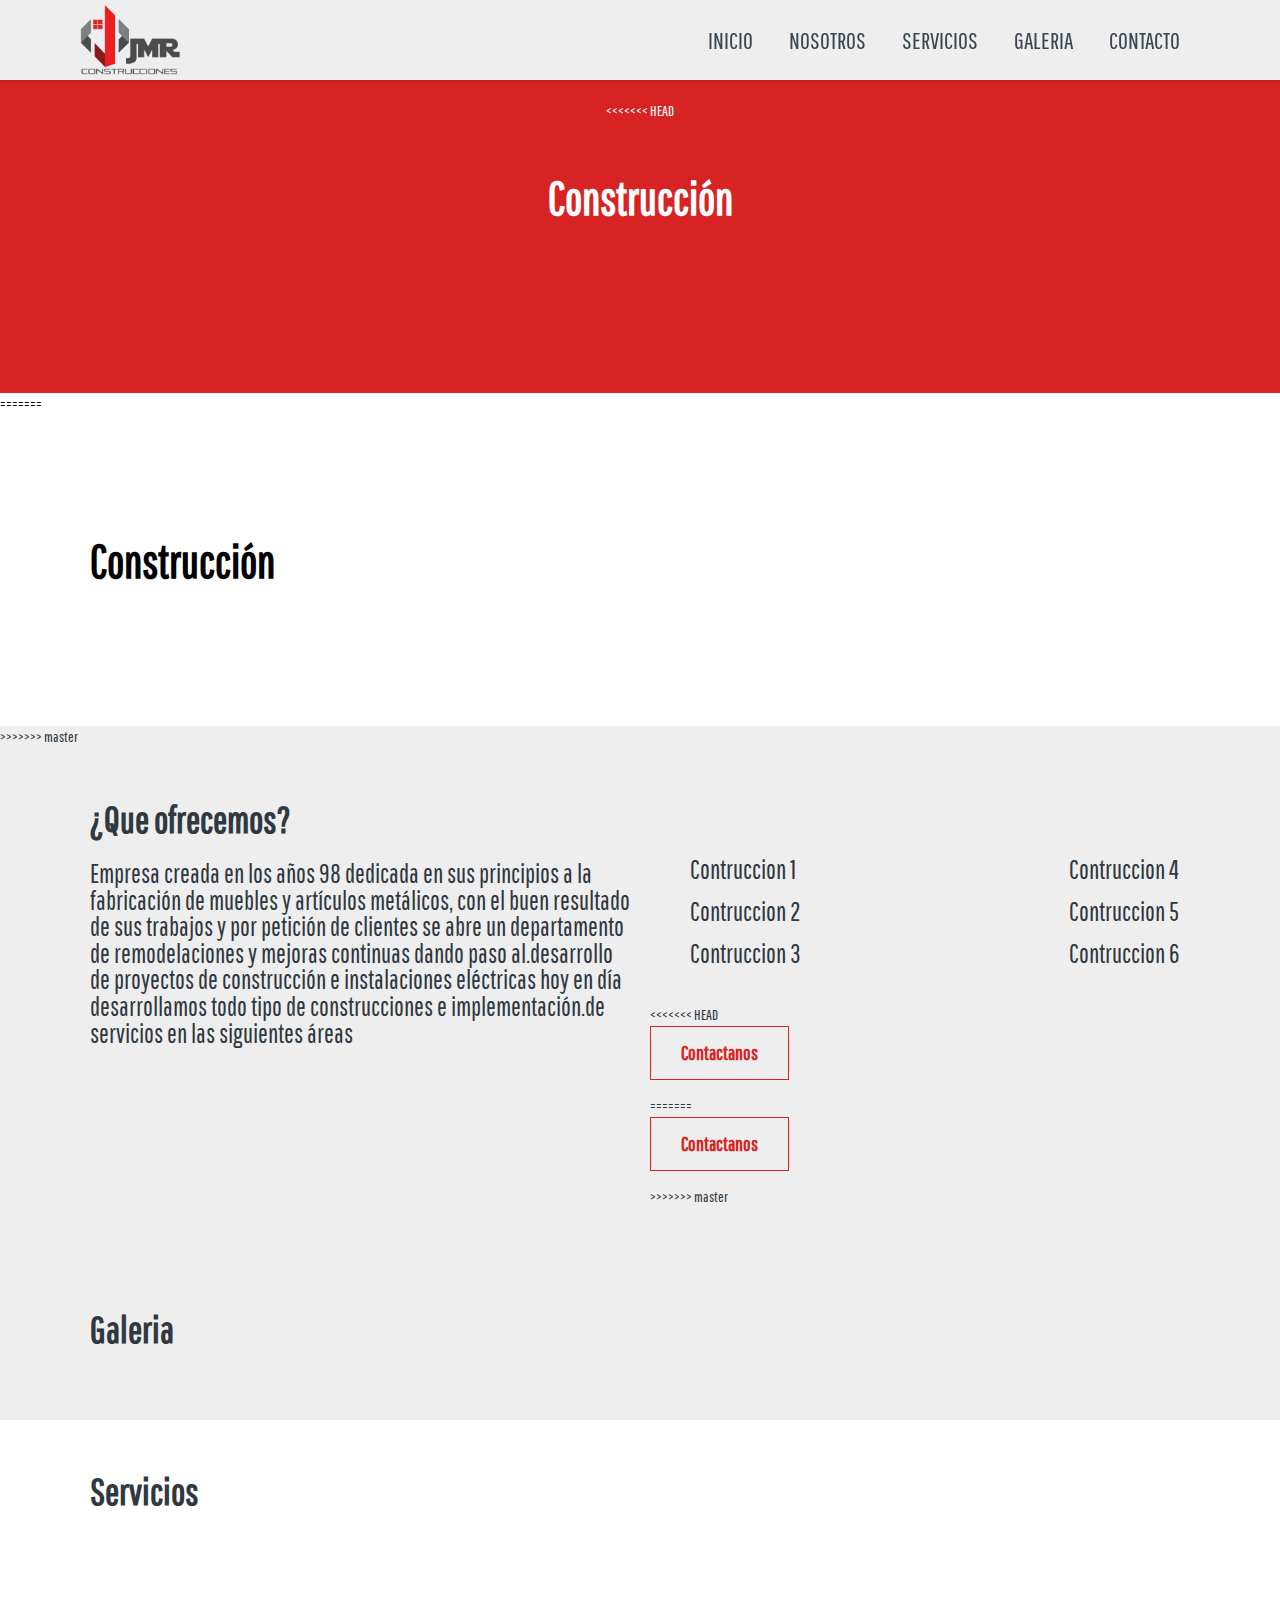
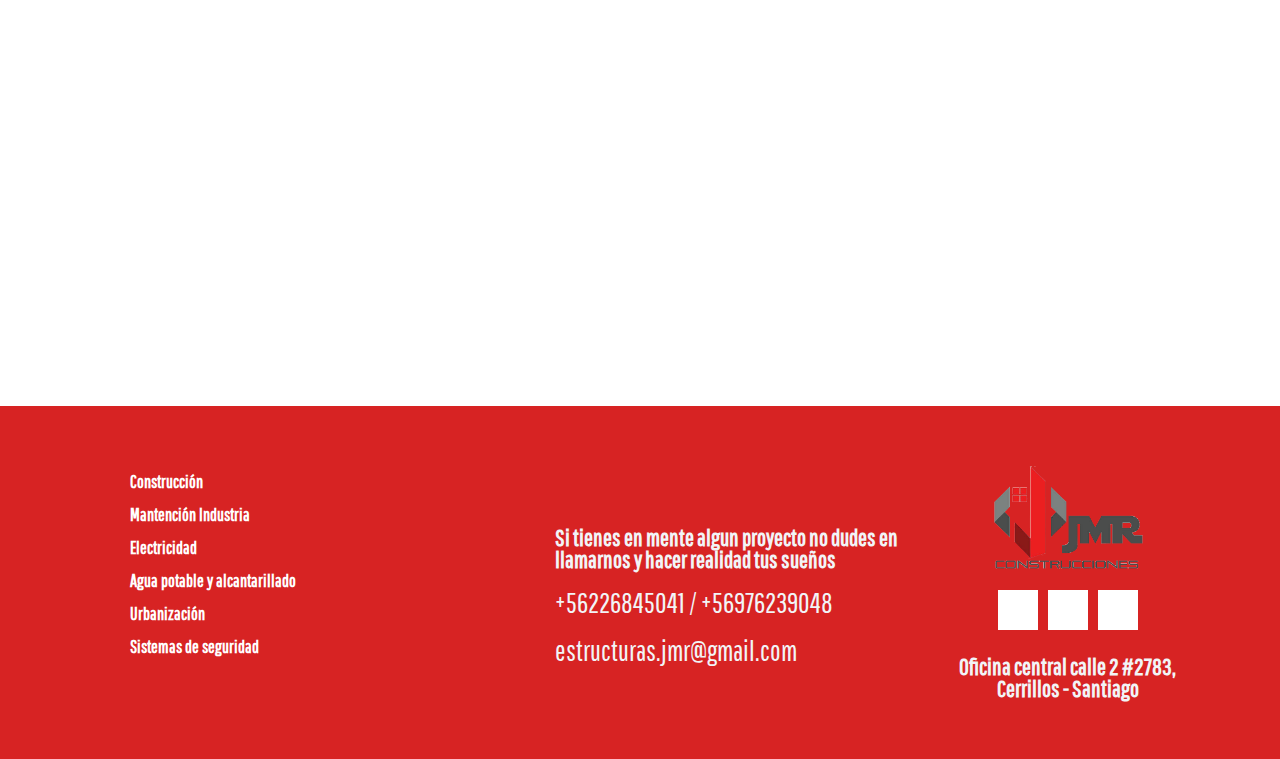
==== commit 34aea180: "Add files via upload" ====
--- a/building.html
+++ b/building.html
@@ -44,11 +44,19 @@
       <div class="section-bg">
         <div class="bg"><img src="uploads/contruccion.jpg"></div>
       </div>
+<<<<<<< HEAD
+      <div class="section-limit section-limit--md">
+        <h1 class="section-title">Construcción</h1>
+      </div>
+    </section>
+    <section class="section-aboutus">
+=======
       <div class="section-limit section-limit--header">
         <h1 class="section-title">Construcción</h1>
       </div>
     </section>
     <section class="section-aboutus section--gray">
+>>>>>>> master
       <div class="section-limit">
         <div class="cols">
           <div class="col-sm-12 col-md-6">
@@ -82,7 +90,11 @@
                 </li>
               </ul>
             </div>
+<<<<<<< HEAD
+            <div class="section-button"><a data-youtube="UHylpY4nxuI" class="btn btn--red">Contactanos</a></div>
+=======
             <div class="section-button"><a data-goto="footer" class="btn btn--red">Contactanos</a></div>
+>>>>>>> master
           </div>
         </div>
       </div>
@@ -95,6 +107,29 @@
         <div class="section-body">
           <div class="slider">
             <div class="slide">
+<<<<<<< HEAD
+              <div class="bg"><img src="http://placeimg.com/960/400/any?v=14" alt="slide gallery"/>
+              </div>
+            </div>
+            <div class="slide">
+              <div class="bg"><img src="http://placeimg.com/960/400/any?v=96" alt="slide gallery"/>
+              </div>
+            </div>
+            <div class="slide">
+              <div class="bg"><img src="http://placeimg.com/960/400/any?v=39" alt="slide gallery"/>
+              </div>
+            </div>
+            <div class="slide">
+              <div class="bg"><img src="http://placeimg.com/960/400/any?v=13" alt="slide gallery"/>
+              </div>
+            </div>
+            <div class="slide">
+              <div class="bg"><img src="http://placeimg.com/960/400/any?v=4" alt="slide gallery"/>
+              </div>
+            </div>
+            <div class="slide">
+              <div class="bg"><img src="http://placeimg.com/960/400/any?v=76" alt="slide gallery"/>
+=======
               <div class="bg"><img src="http://placeimg.com/960/400/any?v=10" alt="slide gallery"/>
               </div>
             </div>
@@ -116,6 +151,7 @@
             </div>
             <div class="slide">
               <div class="bg"><img src="http://placeimg.com/960/400/any?v=12" alt="slide gallery"/>
+>>>>>>> master
               </div>
             </div>
           </div>
--- a/css/main.css
+++ b/css/main.css
@@ -1,4 +1,8 @@
+<<<<<<< HEAD
+.clearfix:after,.clearfix:before{content:" ";display:table}.clearfix:after{clear:both}.pull-right{float:right!important}.pull-left{float:left!important}.hide{display:none!important}.show{display:block!important}.invisible{visibility:hidden}.hidden{display:none!important}.affix{position:fixed}*{margin:0;padding:0;border:0;outline:0;-moz-box-sizing:border-box;box-sizing:border-box}.h1,.h2,.h3,.h4,.h5,body,h1,h2,h3,h4,h5{font-family:'Pathway Gothic One',sans-serif}body,button,input,select,textarea{background-color:#fff;color:#020205;font-size:15px;line-height:22px}body{-webkit-font-smoothing:antialiased;background:#fff}button,input,select,textarea{font-family:'Pathway Gothic One',sans-serif}a,button,input,select,textarea{transition:.2s ease}a{color:#fff;text-decoration:none}a.a-classic{text-decoration:underline}a:hover,button:hover,input[type=checkbox]:hover,input[type=radio]:hover,label:hover,select:hover{cursor:pointer}.h1,.h2,.h3,.h4,.h5,h1,h2,h3,h4,h5{margin-bottom:20px;font-weight:700}.cols>div,p{margin-bottom:20px}.h1,h1{font-size:30px;line-height:33px}@media (min-width:720px){.h1,h1{font-size:38px;line-height:42px}}@media (min-width:960px){.h1,h1{font-size:46px;line-height:51px}}.h2,h2{font-size:30px;line-height:33px}@media (min-width:720px){.h2,h2{font-size:38px;line-height:42px}}.h3,h3{font-size:22px;line-height:25px}@media (min-width:480px){.h3,h3{font-size:30px;line-height:33px}}.h4,h4{font-size:18px;line-height:25px}@media (min-width:480px){.h4,h4{font-size:22px;line-height:25px}}.h5,h5{font-size:14px;line-height:16px}ol,ul{list-style-type:none}img{width:auto;height:auto;margin:0 auto}img,svg{display:block;max-width:100%}.col-lg-1,.col-lg-10,.col-lg-11,.col-lg-12,.col-lg-2,.col-lg-3,.col-lg-4,.col-lg-5,.col-lg-6,.col-lg-7,.col-lg-8,.col-lg-9,.col-md-1,.col-md-10,.col-md-11,.col-md-12,.col-md-2,.col-md-3,.col-md-4,.col-md-5,.col-md-6,.col-md-7,.col-md-8,.col-md-9,.col-sm-1,.col-sm-10,.col-sm-11,.col-sm-12,.col-sm-2,.col-sm-3,.col-sm-4,.col-sm-5,.col-sm-6,.col-sm-7,.col-sm-8,.col-sm-9,.col-xs-1,.col-xs-10,.col-xs-11,.col-xs-12,.col-xs-2,.col-xs-3,.col-xs-4,.col-xs-5,.col-xs-6,.col-xs-7,.col-xs-8,.col-xs-9{position:relative;min-height:1px;padding-left:10px;padding-right:10px}.cols,.row{margin-left:-10px;margin-right:-10px}.row:after,.row:before{content:" ";display:table}.row:after{clear:both}.cols.cols--g-0:after,.cols.cols--g-0:before,.cols:after,.cols:before{content:" ";display:table}.cols.cols--g-0:after,.cols:after{clear:both}.cols:last-child{margin-bottom:-20px}.cols.cols--g-0{margin-left:0;margin-right:0}.cols.cols--g-0>div{padding-left:0;padding-right:0;margin-bottom:0}.cols.cols--g-0:last-child,.content blockquote:last-child,.content h1:last-child,.content h2:last-child,.content h3:last-child,.content h4:last-child,.content iframe:last-child,.content ol:last-child,.content p:last-child,.content pre:last-child,.content table:last-child,.content ul:last-child{margin-bottom:0}.cols.cols--g-05{margin-left:-5px;margin-right:-5px}.cols.cols--g-05:after,.cols.cols--g-05:before{content:" ";display:table}.cols.cols--g-05:after{clear:both}.cols.cols--g-05>div{padding-left:5px;padding-right:5px;margin-bottom:10px}.cols.cols--g-05:last-child{margin-bottom:-10px}@media (min-width:720px){.cols.cols--g-md-1{margin-left:-10px;margin-right:-10px}.cols.cols--g-md-1:after,.cols.cols--g-md-1:before{content:" ";display:table}.cols.cols--g-md-1:after{clear:both}.cols.cols--g-md-1>div{margin-bottom:20px;padding-left:10px;padding-right:10px}.cols.cols--g-md-1:last-child{margin-bottom:-20px}}@media (min-width:960px){.cols.cols--g-lg-2{margin-left:-20px;margin-right:-20px}.cols.cols--g-lg-2:after,.cols.cols--g-lg-2:before{content:" ";display:table}.cols.cols--g-lg-2:after{clear:both}.cols.cols--g-lg-2>div{padding-left:20px;padding-right:20px;margin-bottom:40px}.cols.cols--g-lg-2:last-child{margin-bottom:-40px}}.col-xs-1,.col-xs-10,.col-xs-11,.col-xs-12,.col-xs-2,.col-xs-3,.col-xs-4,.col-xs-5,.col-xs-6,.col-xs-7,.col-xs-8,.col-xs-9{float:left}.col-xs-12{width:100%}.col-xs-11{width:91.66666666666666%}.col-xs-10{width:83.33333333333334%}.col-xs-9{width:75%}.col-xs-8{width:66.66666666666666%}.col-xs-7{width:58.333333333333336%}.col-xs-6{width:50%}.col-xs-5{width:41.66666666666667%}.col-xs-4{width:33.33333333333333%}.col-xs-3{width:25%}.col-xs-2{width:16.666666666666664%}.col-xs-1{width:8.333333333333332%}.col-xs-pull-12{right:100%}.col-xs-pull-11{right:91.66666666666666%}.col-xs-pull-10{right:83.33333333333334%}.col-xs-pull-9{right:75%}.col-xs-pull-8{right:66.66666666666666%}.col-xs-pull-7{right:58.333333333333336%}.col-xs-pull-6{right:50%}.col-xs-pull-5{right:41.66666666666667%}.col-xs-pull-4{right:33.33333333333333%}.col-xs-pull-3{right:25%}.col-xs-pull-2{right:16.666666666666664%}.col-xs-pull-1{right:8.333333333333332%}.col-xs-pull-0{right:auto}.col-xs-push-12{left:100%}.col-xs-push-11{left:91.66666666666666%}.col-xs-push-10{left:83.33333333333334%}.col-xs-push-9{left:75%}.col-xs-push-8{left:66.66666666666666%}.col-xs-push-7{left:58.333333333333336%}.col-xs-push-6{left:50%}.col-xs-push-5{left:41.66666666666667%}.col-xs-push-4{left:33.33333333333333%}.col-xs-push-3{left:25%}.col-xs-push-2{left:16.666666666666664%}.col-xs-push-1{left:8.333333333333332%}.col-xs-push-0{left:auto}.col-xs-offset-12{margin-left:100%}.col-xs-offset-11{margin-left:91.66666666666666%}.col-xs-offset-10{margin-left:83.33333333333334%}.col-xs-offset-9{margin-left:75%}.col-xs-offset-8{margin-left:66.66666666666666%}.col-xs-offset-7{margin-left:58.333333333333336%}.col-xs-offset-6{margin-left:50%}.col-xs-offset-5{margin-left:41.66666666666667%}.col-xs-offset-4{margin-left:33.33333333333333%}.col-xs-offset-3{margin-left:25%}.col-xs-offset-2{margin-left:16.666666666666664%}.col-xs-offset-1{margin-left:8.333333333333332%}.col-xs-offset-0{margin-left:0}@media (min-width:480px){.col-sm-1,.col-sm-10,.col-sm-11,.col-sm-12,.col-sm-2,.col-sm-3,.col-sm-4,.col-sm-5,.col-sm-6,.col-sm-7,.col-sm-8,.col-sm-9{float:left}.col-sm-12{width:100%}.col-sm-11{width:91.66666666666666%}.col-sm-10{width:83.33333333333334%}.col-sm-9{width:75%}.col-sm-8{width:66.66666666666666%}.col-sm-7{width:58.333333333333336%}.col-sm-6{width:50%}.col-sm-5{width:41.66666666666667%}.col-sm-4{width:33.33333333333333%}.col-sm-3{width:25%}.col-sm-2{width:16.666666666666664%}.col-sm-1{width:8.333333333333332%}.col-sm-pull-12{right:100%}.col-sm-pull-11{right:91.66666666666666%}.col-sm-pull-10{right:83.33333333333334%}.col-sm-pull-9{right:75%}.col-sm-pull-8{right:66.66666666666666%}.col-sm-pull-7{right:58.333333333333336%}.col-sm-pull-6{right:50%}.col-sm-pull-5{right:41.66666666666667%}.col-sm-pull-4{right:33.33333333333333%}.col-sm-pull-3{right:25%}.col-sm-pull-2{right:16.666666666666664%}.col-sm-pull-1{right:8.333333333333332%}.col-sm-pull-0{right:auto}.col-sm-push-12{left:100%}.col-sm-push-11{left:91.66666666666666%}.col-sm-push-10{left:83.33333333333334%}.col-sm-push-9{left:75%}.col-sm-push-8{left:66.66666666666666%}.col-sm-push-7{left:58.333333333333336%}.col-sm-push-6{left:50%}.col-sm-push-5{left:41.66666666666667%}.col-sm-push-4{left:33.33333333333333%}.col-sm-push-3{left:25%}.col-sm-push-2{left:16.666666666666664%}.col-sm-push-1{left:8.333333333333332%}.col-sm-push-0{left:auto}.col-sm-offset-12{margin-left:100%}.col-sm-offset-11{margin-left:91.66666666666666%}.col-sm-offset-10{margin-left:83.33333333333334%}.col-sm-offset-9{margin-left:75%}.col-sm-offset-8{margin-left:66.66666666666666%}.col-sm-offset-7{margin-left:58.333333333333336%}.col-sm-offset-6{margin-left:50%}.col-sm-offset-5{margin-left:41.66666666666667%}.col-sm-offset-4{margin-left:33.33333333333333%}.col-sm-offset-3{margin-left:25%}.col-sm-offset-2{margin-left:16.666666666666664%}.col-sm-offset-1{margin-left:8.333333333333332%}.col-sm-offset-0{margin-left:0}}@media (min-width:720px){.col-md-1,.col-md-10,.col-md-11,.col-md-12,.col-md-2,.col-md-3,.col-md-4,.col-md-5,.col-md-6,.col-md-7,.col-md-8,.col-md-9{float:left}.col-md-12{width:100%}.col-md-11{width:91.66666666666666%}.col-md-10{width:83.33333333333334%}.col-md-9{width:75%}.col-md-8{width:66.66666666666666%}.col-md-7{width:58.333333333333336%}.col-md-6{width:50%}.col-md-5{width:41.66666666666667%}.col-md-4{width:33.33333333333333%}.col-md-3{width:25%}.col-md-2{width:16.666666666666664%}.col-md-1{width:8.333333333333332%}.col-md-pull-12{right:100%}.col-md-pull-11{right:91.66666666666666%}.col-md-pull-10{right:83.33333333333334%}.col-md-pull-9{right:75%}.col-md-pull-8{right:66.66666666666666%}.col-md-pull-7{right:58.333333333333336%}.col-md-pull-6{right:50%}.col-md-pull-5{right:41.66666666666667%}.col-md-pull-4{right:33.33333333333333%}.col-md-pull-3{right:25%}.col-md-pull-2{right:16.666666666666664%}.col-md-pull-1{right:8.333333333333332%}.col-md-pull-0{right:auto}.col-md-push-12{left:100%}.col-md-push-11{left:91.66666666666666%}.col-md-push-10{left:83.33333333333334%}.col-md-push-9{left:75%}.col-md-push-8{left:66.66666666666666%}.col-md-push-7{left:58.333333333333336%}.col-md-push-6{left:50%}.col-md-push-5{left:41.66666666666667%}.col-md-push-4{left:33.33333333333333%}.col-md-push-3{left:25%}.col-md-push-2{left:16.666666666666664%}.col-md-push-1{left:8.333333333333332%}.col-md-push-0{left:auto}.col-md-offset-12{margin-left:100%}.col-md-offset-11{margin-left:91.66666666666666%}.col-md-offset-10{margin-left:83.33333333333334%}.col-md-offset-9{margin-left:75%}.col-md-offset-8{margin-left:66.66666666666666%}.col-md-offset-7{margin-left:58.333333333333336%}.col-md-offset-6{margin-left:50%}.col-md-offset-5{margin-left:41.66666666666667%}.col-md-offset-4{margin-left:33.33333333333333%}.col-md-offset-3{margin-left:25%}.col-md-offset-2{margin-left:16.666666666666664%}.col-md-offset-1{margin-left:8.333333333333332%}.col-md-offset-0{margin-left:0}}@media (min-width:960px){.col-lg-1,.col-lg-10,.col-lg-11,.col-lg-12,.col-lg-2,.col-lg-3,.col-lg-4,.col-lg-5,.col-lg-6,.col-lg-7,.col-lg-8,.col-lg-9{float:left}.col-lg-12{width:100%}.col-lg-11{width:91.66666666666666%}.col-lg-10{width:83.33333333333334%}.col-lg-9{width:75%}.col-lg-8{width:66.66666666666666%}.col-lg-7{width:58.333333333333336%}.col-lg-6{width:50%}.col-lg-5{width:41.66666666666667%}.col-lg-4{width:33.33333333333333%}.col-lg-3{width:25%}.col-lg-2{width:16.666666666666664%}.col-lg-1{width:8.333333333333332%}.col-lg-pull-12{right:100%}.col-lg-pull-11{right:91.66666666666666%}.col-lg-pull-10{right:83.33333333333334%}.col-lg-pull-9{right:75%}.col-lg-pull-8{right:66.66666666666666%}.col-lg-pull-7{right:58.333333333333336%}.col-lg-pull-6{right:50%}.col-lg-pull-5{right:41.66666666666667%}.col-lg-pull-4{right:33.33333333333333%}.col-lg-pull-3{right:25%}.col-lg-pull-2{right:16.666666666666664%}.col-lg-pull-1{right:8.333333333333332%}.col-lg-pull-0{right:auto}.col-lg-push-12{left:100%}.col-lg-push-11{left:91.66666666666666%}.col-lg-push-10{left:83.33333333333334%}.col-lg-push-9{left:75%}.col-lg-push-8{left:66.66666666666666%}.col-lg-push-7{left:58.333333333333336%}.col-lg-push-6{left:50%}.col-lg-push-5{left:41.66666666666667%}.col-lg-push-4{left:33.33333333333333%}.col-lg-push-3{left:25%}.col-lg-push-2{left:16.666666666666664%}.col-lg-push-1{left:8.333333333333332%}.col-lg-push-0{left:auto}.col-lg-offset-12{margin-left:100%}.col-lg-offset-11{margin-left:91.66666666666666%}.col-lg-offset-10{margin-left:83.33333333333334%}.col-lg-offset-9{margin-left:75%}.col-lg-offset-8{margin-left:66.66666666666666%}.col-lg-offset-7{margin-left:58.333333333333336%}.col-lg-offset-6{margin-left:50%}.col-lg-offset-5{margin-left:41.66666666666667%}.col-lg-offset-4{margin-left:33.33333333333333%}.col-lg-offset-3{margin-left:25%}.col-lg-offset-2{margin-left:16.666666666666664%}.col-lg-offset-1{margin-left:8.333333333333332%}.col-lg-offset-0{margin-left:0}}.row.no-gutters{margin-right:0;margin-left:0}.row.no-gutters>[class*=" col-"],.row.no-gutters>[class^=col-]{padding-right:0;padding-left:0}@-webkit-keyframes fadeIn{0%{opacity:0}}@keyframes fadeIn{0%{opacity:0}}@-webkit-keyframes fadeOut{to{opacity:0}}@keyframes fadeOut{to{opacity:0}}@-webkit-keyframes slideUp{0%{-webkit-transform:translateY(100%);transform:translateY(100%)}}@keyframes slideUp{0%{-webkit-transform:translateY(100%);transform:translateY(100%)}}@-webkit-keyframes slideFadeUp{0%{-webkit-transform:translateY(20px);transform:translateY(20px);opacity:0}}@keyframes slideFadeUp{0%{-webkit-transform:translateY(20px);transform:translateY(20px);opacity:0}}@-webkit-keyframes slideUpOut{to{-webkit-transform:translateY(-100%);transform:translateY(-100%)}}@keyframes slideUpOut{to{-webkit-transform:translateY(-100%);transform:translateY(-100%)}}@-webkit-keyframes slideDown{0%{-webkit-transform:translateY(-300%);transform:translateY(-300%)}}@keyframes slideDown{0%{-webkit-transform:translateY(-300%);transform:translateY(-300%)}}@-webkit-keyframes slideFadeDown{0%{-webkit-transform:translateY(-20px);transform:translateY(-20px);opacity:0}}@keyframes slideFadeDown{0%{-webkit-transform:translateY(-20px);transform:translateY(-20px);opacity:0}}@-webkit-keyframes slideDownOut{to{-webkit-transform:translateY(100%);transform:translateY(100%)}}@keyframes slideDownOut{to{-webkit-transform:translateY(100%);transform:translateY(100%)}}@-webkit-keyframes slideLeft{0%{opacity:0;-webkit-transform:translateX(50%);transform:translateX(50%)}}@keyframes slideLeft{0%{opacity:0;-webkit-transform:translateX(50%);transform:translateX(50%)}}@-webkit-keyframes slideFadeLeft{0%{-webkit-transform:translateX(20px);transform:translateX(20px);opacity:0}}@keyframes slideFadeLeft{0%{-webkit-transform:translateX(20px);transform:translateX(20px);opacity:0}}@-webkit-keyframes slideLeftOut{to{-webkit-transform:translateX(-100%);transform:translateX(-100%)}}@keyframes slideLeftOut{to{-webkit-transform:translateX(-100%);transform:translateX(-100%)}}@-webkit-keyframes slideRight{0%{-webkit-transform:translateX(-50%);transform:translateX(-50%)}}@keyframes slideRight{0%{-webkit-transform:translateX(-50%);transform:translateX(-50%)}}@-webkit-keyframes slideFadeRight{0%{-webkit-transform:translateX(-20px);transform:translateX(-20px);opacity:0}}@keyframes slideFadeRight{0%{-webkit-transform:translateX(-20px);transform:translateX(-20px);opacity:0}}@-webkit-keyframes slideRightOut{to{-webkit-transform:translateX(100%);transform:translateX(100%)}}@keyframes slideRightOut{to{-webkit-transform:translateX(100%);transform:translateX(100%)}}@-webkit-keyframes scaleIn{0%{-webkit-transform:scale(0);transform:scale(0)}}@keyframes scaleIn{0%{-webkit-transform:scale(0);transform:scale(0)}}@-webkit-keyframes scaleIn2{0%{-webkit-transform:scale(1.2);transform:scale(1.2)}}@keyframes scaleIn2{0%{-webkit-transform:scale(1.2);transform:scale(1.2)}}@-webkit-keyframes scaleFadeIn{0%{-webkit-transform:scale(1.2);transform:scale(1.2);opacity:0}}@keyframes scaleFadeIn{0%{-webkit-transform:scale(1.2);transform:scale(1.2);opacity:0}}@-webkit-keyframes scaleOut{to{-webkit-transform:scale(0);transform:scale(0)}}@keyframes scaleOut{to{-webkit-transform:scale(0);transform:scale(0)}}@-webkit-keyframes scaleFadeOut{to{-webkit-transform:scale(.8);transform:scale(.8);opacity:0}}@keyframes scaleFadeOut{to{-webkit-transform:scale(.8);transform:scale(.8);opacity:0}}@-webkit-keyframes rotate360{0%{-webkit-transform:rotate(-360deg);transform:rotate(-360deg)}}@keyframes rotate360{0%{-webkit-transform:rotate(-360deg);transform:rotate(-360deg)}}@-webkit-keyframes shake{0%{opacity:0;-webkit-transform:translateX(0);transform:translateX(0)}20%{opacity:1;-webkit-transform:translateX(-10px);transform:translateX(-10px)}40%{opacity:1;-webkit-transform:translateX(10px);transform:translateX(10px)}60%{opacity:1;-webkit-transform:translateX(-5px);transform:translateX(-5px)}80%{opacity:1;-webkit-transform:translateX(2px);transform:translateX(2px)}to{opacity:1;-webkit-transform:translateX(0);transform:translateX(0)}}@keyframes shake{0%{opacity:0;-webkit-transform:translateX(0);transform:translateX(0)}20%{opacity:1;-webkit-transform:translateX(-10px);transform:translateX(-10px)}40%{opacity:1;-webkit-transform:translateX(10px);transform:translateX(10px)}60%{opacity:1;-webkit-transform:translateX(-5px);transform:translateX(-5px)}80%{opacity:1;-webkit-transform:translateX(2px);transform:translateX(2px)}to{opacity:1;-webkit-transform:translateX(0);transform:translateX(0)}}@-webkit-keyframes bounceIn{0%,50%{-webkit-transform:scale(0);transform:scale(0)}60%{-webkit-transform:scale(1.1);transform:scale(1.1)}70%{-webkit-transform:scale(.9);transform:scale(.9)}80%{-webkit-transform:scale(1.03);transform:scale(1.03)}90%{-webkit-transform:scale(.97);transform:scale(.97)}to{opacity:1;-webkit-transform:scale(1);transform:scale(1)}}@keyframes bounceIn{0%,50%{-webkit-transform:scale(0);transform:scale(0)}60%{-webkit-transform:scale(1.1);transform:scale(1.1)}70%{-webkit-transform:scale(.9);transform:scale(.9)}80%{-webkit-transform:scale(1.03);transform:scale(1.03)}90%{-webkit-transform:scale(.97);transform:scale(.97)}to{opacity:1;-webkit-transform:scale(1);transform:scale(1)}}.content{-webkit-animation:fadeIn 1s ease;animation:fadeIn 1s ease}.content blockquote,.content h1,.content h2,.content h3,.content h4,.content iframe,.content ol,.content p,.content pre,.content table,.content ul{margin-bottom:15px}.content h1,.content h2,.content h3,.content h4,.content h5{padding-top:10px}.content h1:first-child,.content h2:first-child,.content h3:first-child,.content h4:first-child,.content h5:first-child{padding-top:0}.content ol{list-style-type:decimal;margin-left:20px}.content ul{margin-left:0}.content ul li{padding-left:25px;margin-bottom:10px;position:relative}.content ul li:before{content:"\f00c";font-family:"FontAwesome";position:absolute;top:0;left:0;color:color}.content blockquote{padding:10px 20px 10px 40px;border-left:2px solid color;font-size:1.2em;line-height:1.5em;font-style:italic;position:relative}.content blockquote:before{content:"\f10d";font-family:"FontAwesome";position:absolute;top:0;left:10px;opacity:.5;display:inline-block;padding-right:2px}.content pre{background:rgba(0,0,0,.05);padding:10px 20px;overflow:auto;-webkit-overflow-scrolling:touch}@media (min-width:480px){.content img.alignright{float:right;margin-left:20px}.content img.alignleft{float:left;margin-right:20px}}.content img.aligncenter{margin:0 auto}.content iframe{width:100%;max-width:100%;display:block;height:200px;background:lighter}@media (min-width:480px){.content iframe{height:300px}}@media (min-width:720px){.content iframe{height:400px}}.content a{text-decoration:none}.content a:hover:not(.btn){text-decoration:underline}@media (min-width:1180px){.dscroll{opacity:0;-webkit-animation:none;animation:none}.dscroll.dscroll-in{-webkit-animation:slideLeft 1s .2s ease backwards;animation:slideLeft 1s .2s ease backwards;opacity:1}.dscroll.dscroll--left.dscroll-in{-webkit-animation:slideRight 1s .2s ease backwards;animation:slideRight 1s .2s ease backwards}}article,section{position:relative}article .article-bg .bg{opacity:.5;transition:all .6s ease}article:hover .article-bg .bg{-webkit-transform:scale(1.05);transform:scale(1.05)}.bg,article .article-bg,article a:after{position:absolute;top:0;left:0;width:100%;height:100%}article a:after{content:""}article.article-box{z-index:6;background:#d72323;width:100%;overflow:hidden;max-height:200px;text-align:center;color:#fff;transition:all .8s ease}@media (min-width:720px){article.article-box{height:202px;min-height:202px}}article.article-box .article-body{position:relative;height:150px;line-height:150px}@media (min-width:720px){article.article-box .article-body{height:200px;line-height:200px}}article.article-box .article-content{display:inline-block;vertical-align:middle;line-height:20px;text-align:center;padding:0 20px}@media (min-width:720px){article.article-box .article-content{padding:0 70px}}article.article-box .article-title{line-height:20px;font-weight:700;text-align:center;font-size:22px}@media (min-width:720px){article.article-box .article-title{font-size:22px;line-height:30px}}article.article-image{display:inline-block;z-index:6;background:#fff;width:90%;height:240px;margin:5px;overflow:hidden;color:#fff;transition:all .8s ease}@media (min-width:720px){article.article-image{width:46.5%;margin:10px}}article.article-image .article-image-title{position:absolute;width:100%;opacity:.7;background-color:#d72323;height:50px;text-align:center;padding-top:10px;bottom:0;transition:all .3s}article.article-image .article-image-title span{opacity:1;font-weight:700;font-size:22px}@media (min-width:960px){article.article-image .article-image-title{bottom:0}article.article-image:hover .article-image-title{height:55px}}article.article-image .article-bg .bg{opacity:1}@media (min-width:720px) and (min-width:1180px){article.article-image{width:23%;margin:10px}}.bg{background:center right no-repeat;background-size:cover;opacity:0;display:block}@media (min-width:720px){.bg{position:absolute;top:0;left:0;width:100%;height:100%;background:center center no-repeat;background-size:cover;opacity:0;display:block}}.bg.bg-loaded{-webkit-animation:fadeIn .5s ease;animation:fadeIn .5s ease;opacity:1}.bg img{display:none}.btn{text-decoration:none;background-color:transparent;border:1px solid #fff;color:#fff;display:inline-block;padding:15px;font-weight:700;margin-bottom:15px;font-size:20px}.btn.btn--red:hover,.btn:hover{background-color:#d72323}.btn.btn--red{border:1px solid #d72323;background-color:#eee;color:#d72323}.btn.btn--red:hover{color:#eee}.btn.btn--facebook{background-color:#3b5998}.btn.btn--facebook:hover{background-color:#6d84b4}.btn.btn--close{background-color:transparent;border:0;display:block;margin:0 auto}@font-face{font-family:'klavika';src:url(../fonts/klavikalight-osf-webfont.woff2) format('woff2'),url(../fonts/klavikalight-osf-webfont.woff) format('woff');font-weight:100;font-style:normal}@font-face{font-family:'klavika';src:url(../fonts/klavikamedium-osf-webfont.woff2) format('woff2'),url(../fonts/klavikamedium-osf-webfont.woff) format('woff');font-weight:400;font-style:normal}@font-face{font-family:'klavika';src:url(../fonts/klavikaboldbold-webfont.woff2) format('woff2'),url(../fonts/klavikaboldbold-webfont.woff) format('woff');font-weight:700;font-style:normal}footer{background:#d72323;color:#f2f4f7}footer .footer-limit{padding:30px;margin:0 auto}@media (min-width:720px){footer .footer-limit{padding:60px 30px;max-width:1180px}}footer .footer-list{padding:0 30px;text-align:center}@media (min-width:720px){footer .footer-list{text-align:left}}footer .footer-list ul{display:block;margin-left:0}@media (min-width:720px){footer .footer-list ul{margin:0 20px;display:inline-block}}footer .footer-list ul li{padding:5px 0}footer .footer-list ul li a{font-size:18px;font-weight:700}.ham,footer .footer-list ul li a:hover{color:#3a4750}footer .footer-contact .footer-contact-description{font-size:24px;font-weight:700}footer .footer-contact .footer-contact-number{width:100%;margin-bottom:20px;font-size:28px}footer .footer-contact .footer-contact-number span{margin-left:5px}footer .footer-socials .footer-logo{margin-bottom:15px;text-align:left}footer .footer-socials .footer-logo img{width:150px}footer .footer-socials .footer-redes{text-align:center}footer .footer-socials .footer-circle{display:inline-block;width:30px;height:30px;line-height:33px;transition:.5s;background-color:#fff;color:#020205;margin:5px}@media (min-width:720px){footer .footer-socials .footer-circle{line-height:48px;width:40px;height:40px}}footer .footer-socials .footer-circle span{font-size:18px}@media (min-width:720px){footer .footer-socials .footer-circle span{font-size:25px}}footer .footer-socials .footer-circle:hover{background-color:#eee;color:#d72323}footer .footer-contact-direction{text-align:center;font-size:24px;font-weight:700}footer .footer-contact,header{text-align:center}@media (min-width:720px){footer .footer-contact{text-align:left}}footer .footer-contact .footer-number{color:#fff;font-weight:700}.ham{width:60px;padding:10px;position:fixed;right:5px;top:5px;float:right;background:#d72323;z-index:141}.ham .bar{height:4px;background:rgba(255,255,255,.8);margin:8px 0}@media (min-width:720px){.ham{display:none}}header{position:absolute;top:0;left:0;width:100%;z-index:140;color:#d72323;background:#eee;box-shadow:1px 1px 2px 1px rgba(0,0,0,.09)}header .header-limit{padding:10px 30px;margin:0 auto}header .header-logo{vertical-align:middle;position:relative;z-index:2;display:inline-block}header .header-logo img{width:100px}header .header-links{display:block;position:fixed;height:100%;top:0;left:0;background:#eee;padding-top:53px;transition:ease-in-out all .4s;-webkit-transform:translateX(-100%);transform:translateX(-100%)}header .header-links.on{-webkit-transform:translateX(0%);transform:translateX(0%)}header .header-links nav ul li{margin-left:-6px}header .header-links nav ul li a{display:inline-block;width:100%;color:#3a4750;padding:20px 30px;font-size:24px}header .header-links nav ul li a:hover{background:rgba(215,35,35,.4)}@media (min-width:720px){header{position:fixed;background:#eee;height:80px;transition:.8s}header .header-limit{padding:0 30px;max-width:1180px}header .header-logo{float:left;margin-right:20px}header .header-logo img{width:100px;vertical-align:middle;margin-top:5px;display:inline-block}header .header-links{position:relative;display:block;float:right;padding-top:0;background-color:transparent;-webkit-transform:translateX(0%);transform:translateX(0%)}header .header-links nav ul li{display:inline-block}header .header-links nav ul li a{padding:0 20px;color:#3a4750;text-transform:uppercase;position:relative;font-size:24px;display:block;line-height:80px}header .header-links .header-link{padding:0 10px}}@media (min-width:960px){header .header-links .header-link{padding:0 20px;font-size:24px}}section .section-bg{position:absolute;top:0;left:0;width:100%;height:100%}section .section-bg .bg{opacity:.5}section .section-title{-webkit-animation:slideFadeDown .8s .4s ease backwards;animation:slideFadeDown .8s .4s ease backwards}section .section-limit{position:relative;padding:30px 20px;max-width:1180px;margin:0 auto}@media (min-width:960px){section .section-limit{padding:50px 40px}}section .section-limit.section-limit--sm{max-width:780px}section .section-limit.section-limit--md{max-width:980px}section .section-limit.section-limit--mv{padding:0 20px}section .section-content{display:inline-block;font-size:19px;line-height:140%}section .section-profile{display:block;text-align:center;padding:20px}section .section-profile img{width:200px}@media (min-width:720px){section .section-profile{padding:0 20px 20px 0;float:left}}section .section-description{font-size:22px;-webkit-animation:fadeIn .8s .4s ease backwards;animation:fadeIn .8s .4s ease backwards}@media (min-width:720px){section .section-description{font-size:26px}}section .section-button{text-align:center;-webkit-animation:slideFadeUp .8s .4s ease backwards;animation:slideFadeUp .8s .4s ease backwards}section.section--gray{background-color:#eee;color:#303841}section.section-main{background:#d72323;color:#fff;text-align:center;overflow:hidden;padding:60px 0}@media (min-width:720px){section.section-main{padding:200px 0}}section.section-main .section-bg{-webkit-animation:scaleIn2 20s ease-out;animation:scaleIn2 20s ease-out}section.section-main .section-title{font-weight:700}@media (max-width:1024px){section.section-main{padding:100px 0}}section.section-main.section-main--header{padding:60px 0}@media (min-width:720px){section.section-main.section-main--header{padding:100px 0}}section.section-main.section-main--header .section-title{margin-top:90px}@media (min-width:720px){section.section-main.section-main--header .section-title{margin-top:0}}section.section-header{margin-top:76px}@media (min-width:720px){section.section-header{margin-top:0}}section.section-main--about{padding:30px 0}@media (min-width:720px){section.section-main--about{padding:100px 0}}section.section-aboutus .section-valor{margin-top:20px}section.section-aboutus .section-valor .section-valor-item{text-align:center;width:100%;max-height:250px;font-size:18px;padding:10px}@media (min-width:720px){section.section-aboutus .section-valor .section-valor-item{max-height:350px}}section.section-aboutus .section-valor .section-valor-item .section-valor-item-logo{margin-bottom:5px}section.section-aboutus .section-valor .section-valor-item .section-valor-item-logo img{width:80px}@media (min-width:720px){section.section-aboutus .section-valor .section-valor-item .section-valor-item-logo img{width:100px}}section.section-aboutus .section-valor .section-valor-item .section-valor-item-description{margin-bottom:0}section.section-aboutus .section-list{display:-ms-flexbox;display:flex;-ms-flex-pack:distribute;justify-content:space-around;padding:20px 0}@media (min-width:720px){section.section-aboutus .section-list{padding:60px 10px 20px}}section.section-aboutus .section-list ul{display:inline-block}section.section-aboutus .section-list ul span{float:left;margin-right:10px;color:#d72323}section.section-services .section-content{color:#303841}section .section-scroll{overflow:auto;-webkit-overflow-scrolling:touch;white-space:nowrap;margin:0 -20px;padding:0 20px}@media (min-width:720px){section .section-scroll{overflow:auto;-webkit-overflow-scrolling:touch;white-space:initial}}section .section-scroll a{display:inline-block;max-width:120px;padding:0 5px}section.section-home-gallery{position:relative}@media (min-width:480px){section.section-home-gallery .section-content{border:0}section.section-home-gallery .section-content .section-header{border-left:none;border-right:none;padding:30px 20px;margin:0 10px}section.section-home-gallery .section-content .scroll-gallery{margin:0;height:290px}section.section-home-gallery .section-content .scroll-gallery .section-body .link{line-height:80px}}section.section-home-gallery .section-content{padding:0}section.section-home-gallery .section-content .section-header{margin-left:20px}@media (min-width:720px){section.section-home-gallery .section-content .section-header{margin-left:0}}section.section-home-gallery .section-content .section-body .link{line-height:80px}@media (min-width:960px){section.section-home-gallery .section-content .section-body .link{display:none}}section.section-home-gallery .section-content .scroll-gallery{padding:20px 10px 20px 20px}@media (min-width:960px){section.section-home-gallery .section-content .scroll-gallery{display:none}}@media (min-width:480px){section.section-home-gallery .section-content .scroll-gallery{width:100%;padding:0 10px}}@media (min-width:720px){section.section-home-gallery .section-content .scroll-gallery{width:100%;overflow:hidden;margin:0;padding:0}}section.section-home-gallery .section-content .scroll-gallery .scroll-content{margin-right:10px;overflow:hidden;box-shadow:1px 1px 2px 1px rgba(0,0,0,.09)}section.section-home-gallery .section-content .scroll-gallery .scroll-content:last-child{margin:0}@media (min-width:480px){section.section-home-gallery .section-content .scroll-gallery .scroll-content{width:290px;height:290px}}@media (min-width:720px){section.section-home-gallery .section-content .scroll-gallery .scroll-content{width:100%;height:450px}section.section-home-gallery .section-content .scroll-gallery .scroll-content img{width:100%}}section.section-home-gallery .section-content .scroll-gallery .scroll-content img{max-width:initial}section.section-home-gallery .slider{max-width:840px;margin:0 auto;background:#020205}section.section-home-gallery .slider .slide{padding-bottom:56%}.slider{-webkit-animation:fadeIn .5s ease backwards;animation:fadeIn .5s ease backwards}.slider,.slider .slide,.slider .slider-slides{position:relative;overflow:hidden}.slider .slide{display:none}.slider .slide.slide-current{display:block;z-index:1}.slider .slide.slide-out{position:absolute;top:0;left:0;width:100%;height:100%;display:block;z-index:2}.slider .slider-bullets{position:absolute;bottom:20px;z-index:3;text-align:center;width:100%}.slider .slider-bullets .slider-bullet{width:8px;height:8px;border-radius:50%;background:#d72323;display:inline-block;margin:0 2px;transition:.2s ease;opacity:.25}.slider .slider-bullets .slider-bullet.slider-bullet-current{opacity:.75}.slider .slider-bullets .slider-bullet:hover{cursor:pointer}.slider .slider-navigation .slider-nav{position:absolute;top:50%;color:#fff;z-index:3;background:#d72323;opacity:.5;width:50px;height:80px;margin-top:-40px;line-height:80px;border:0;text-align:center;font-size:150%;display:none;transition:.2s ease}@media (min-width:720px){.slider .slider-navigation .slider-nav{display:block}}.slider .slider-navigation .slider-nav.slider-nav-left{left:-10px;padding-left:5px}.slider .slider-navigation .slider-nav.slider-nav-right{right:-10px;padding-right:5px}.slider .slider-navigation .slider-nav:hover{cursor:pointer;opacity:1;background:#d72323}.slider.slider-dir-left .slide.slide-current{-webkit-animation:slideRight .5s cubic-bezier(.77,0,.175,1);animation:slideRight .5s cubic-bezier(.77,0,.175,1)}.slider.slider-dir-left .slide.slide-out{-webkit-animation:slideRightOut .5s cubic-bezier(.77,0,.175,1) both;animation:slideRightOut .5s cubic-bezier(.77,0,.175,1) both}.slider.slider-dir-right .slide.slide-current{-webkit-animation:slideLeft .5s cubic-bezier(.77,0,.175,1);animation:slideLeft .5s cubic-bezier(.77,0,.175,1)}.slider.slider-dir-right .slide.slide-out{-webkit-animation:slideLeftOut .5s cubic-bezier(.77,0,.175,1) both;animation:slideLeftOut .5s cubic-bezier(.77,0,.175,1) both}.slider.slider-fade.slider-dir-left .slide.slide-current,.slider.slider-fade.slider-dir-right .slide.slide-current{-webkit-animation:fadeIn .5s cubic-bezier(.77,0,.175,1);animation:fadeIn .5s cubic-bezier(.77,0,.175,1)}.slider.slider-fade.slider-dir-left .slide.slide-out,.slider.slider-fade.slider-dir-right .slide.slide-out{-webkit-animation:fadeOut .5s cubic-bezier(.77,0,.175,1) both;animation:fadeOut .5s cubic-bezier(.77,0,.175,1) both}.youtube-modal{position:fixed;top:0;left:0;width:100%;height:100%;background:rgba(0,0,0,.5);-webkit-animation:fadeIn .5s ease;animation:fadeIn .5s ease;z-index:150}.youtube-modal.youtube-out{-webkit-animation:fadeOut .5s ease both;animation:fadeOut .5s ease both}.youtube-modal .youtube-iframe,.youtube-modal .youtube-iframe iframe,.youtube-modal .youtube-light{position:absolute;top:0;left:0;width:100%;height:100%}.youtube-modal .youtube-iframe{z-index:20;-webkit-animation:scaleFadeIn .5s ease backwards;animation:scaleFadeIn .5s ease backwards;background:#d72323}@media (min-width:720px){.youtube-modal .youtube-iframe{top:50%;left:50%;width:960px;height:540px;margin-left:-480px;margin-top:-270px;position:fixed;overflow:hidden;box-shadow:0 0 40px 20px rgba(0,0,0,.2)}}.youtube-modal .youtube-iframe iframe{-webkit-animation:fadeIn .5s 1.2s ease backwards;animation:fadeIn .5s 1.2s ease backwards}.youtube-modal .youtube-iframe .youtube-close{position:absolute;top:0;right:0;padding:10px 15px;color:#fff;z-index:2;background:#d72323}.youtube-modal .youtube-iframe .youtube-close:hover{cursor:pointer;color:color}
+=======
 .clearfix:after,.clearfix:before{content:" ";display:table}.clearfix:after{clear:both}.pull-right{float:right!important}.pull-left{float:left!important}.hide{display:none!important}.show{display:block!important}.invisible{visibility:hidden}.hidden{display:none!important}.affix{position:fixed}*{margin:0;padding:0;border:0;outline:0;-moz-box-sizing:border-box;box-sizing:border-box}.h1,.h2,.h3,.h4,.h5,body,h1,h2,h3,h4,h5{font-family:'Pathway Gothic One',sans-serif}body,button,input,select,textarea{background-color:#fff;color:#020205;font-size:15px;line-height:22px}body{-webkit-font-smoothing:antialiased;background:#fff}button,input,select,textarea{font-family:'Pathway Gothic One',sans-serif}a,button,input,select,textarea{transition:.2s ease}a{color:#fff;text-decoration:none}a.a-classic{text-decoration:underline}a:hover,button:hover,input[type=checkbox]:hover,input[type=radio]:hover,label:hover,select:hover{cursor:pointer}.h1,.h2,.h3,.h4,.h5,h1,h2,h3,h4,h5{margin-bottom:20px;font-weight:700}.cols>div,p{margin-bottom:20px}.h1,h1{font-size:30px;line-height:33px}@media (min-width:720px){.h1,h1{font-size:38px;line-height:42px}}@media (min-width:960px){.h1,h1{font-size:46px;line-height:51px}}.h2,h2{font-size:30px;line-height:33px}@media (min-width:720px){.h2,h2{font-size:38px;line-height:42px}}.h3,h3{font-size:22px;line-height:25px}@media (min-width:480px){.h3,h3{font-size:30px;line-height:33px}}.h4,h4{font-size:18px;line-height:25px}@media (min-width:480px){.h4,h4{font-size:22px;line-height:25px}}.h5,h5{font-size:14px;line-height:16px}ol,ul{list-style-type:none}img{width:auto;height:auto;margin:0 auto}img,svg{display:block;max-width:100%}.col-lg-1,.col-lg-10,.col-lg-11,.col-lg-12,.col-lg-2,.col-lg-3,.col-lg-4,.col-lg-5,.col-lg-6,.col-lg-7,.col-lg-8,.col-lg-9,.col-md-1,.col-md-10,.col-md-11,.col-md-12,.col-md-2,.col-md-3,.col-md-4,.col-md-5,.col-md-6,.col-md-7,.col-md-8,.col-md-9,.col-sm-1,.col-sm-10,.col-sm-11,.col-sm-12,.col-sm-2,.col-sm-3,.col-sm-4,.col-sm-5,.col-sm-6,.col-sm-7,.col-sm-8,.col-sm-9,.col-xs-1,.col-xs-10,.col-xs-11,.col-xs-12,.col-xs-2,.col-xs-3,.col-xs-4,.col-xs-5,.col-xs-6,.col-xs-7,.col-xs-8,.col-xs-9{position:relative;min-height:1px;padding-left:10px;padding-right:10px}.cols,.row{margin-left:-10px;margin-right:-10px}.row:after,.row:before{content:" ";display:table}.row:after{clear:both}.cols.cols--g-0:after,.cols.cols--g-0:before,.cols:after,.cols:before{content:" ";display:table}.cols.cols--g-0:after,.cols:after{clear:both}.cols:last-child{margin-bottom:-20px}.cols.cols--g-0{margin-left:0;margin-right:0}.cols.cols--g-0>div{padding-left:0;padding-right:0;margin-bottom:0}.cols.cols--g-0:last-child,.content blockquote:last-child,.content h1:last-child,.content h2:last-child,.content h3:last-child,.content h4:last-child,.content iframe:last-child,.content ol:last-child,.content p:last-child,.content pre:last-child,.content table:last-child,.content ul:last-child{margin-bottom:0}.cols.cols--g-05{margin-left:-5px;margin-right:-5px}.cols.cols--g-05:after,.cols.cols--g-05:before{content:" ";display:table}.cols.cols--g-05:after{clear:both}.cols.cols--g-05>div{padding-left:5px;padding-right:5px;margin-bottom:10px}.cols.cols--g-05:last-child{margin-bottom:-10px}@media (min-width:720px){.cols.cols--g-md-1{margin-left:-10px;margin-right:-10px}.cols.cols--g-md-1:after,.cols.cols--g-md-1:before{content:" ";display:table}.cols.cols--g-md-1:after{clear:both}.cols.cols--g-md-1>div{margin-bottom:20px;padding-left:10px;padding-right:10px}.cols.cols--g-md-1:last-child{margin-bottom:-20px}}@media (min-width:960px){.cols.cols--g-lg-2{margin-left:-20px;margin-right:-20px}.cols.cols--g-lg-2:after,.cols.cols--g-lg-2:before{content:" ";display:table}.cols.cols--g-lg-2:after{clear:both}.cols.cols--g-lg-2>div{padding-left:20px;padding-right:20px;margin-bottom:40px}.cols.cols--g-lg-2:last-child{margin-bottom:-40px}}.col-xs-1,.col-xs-10,.col-xs-11,.col-xs-12,.col-xs-2,.col-xs-3,.col-xs-4,.col-xs-5,.col-xs-6,.col-xs-7,.col-xs-8,.col-xs-9{float:left}.col-xs-12{width:100%}.col-xs-11{width:91.66666666666666%}.col-xs-10{width:83.33333333333334%}.col-xs-9{width:75%}.col-xs-8{width:66.66666666666666%}.col-xs-7{width:58.333333333333336%}.col-xs-6{width:50%}.col-xs-5{width:41.66666666666667%}.col-xs-4{width:33.33333333333333%}.col-xs-3{width:25%}.col-xs-2{width:16.666666666666664%}.col-xs-1{width:8.333333333333332%}.col-xs-pull-12{right:100%}.col-xs-pull-11{right:91.66666666666666%}.col-xs-pull-10{right:83.33333333333334%}.col-xs-pull-9{right:75%}.col-xs-pull-8{right:66.66666666666666%}.col-xs-pull-7{right:58.333333333333336%}.col-xs-pull-6{right:50%}.col-xs-pull-5{right:41.66666666666667%}.col-xs-pull-4{right:33.33333333333333%}.col-xs-pull-3{right:25%}.col-xs-pull-2{right:16.666666666666664%}.col-xs-pull-1{right:8.333333333333332%}.col-xs-pull-0{right:auto}.col-xs-push-12{left:100%}.col-xs-push-11{left:91.66666666666666%}.col-xs-push-10{left:83.33333333333334%}.col-xs-push-9{left:75%}.col-xs-push-8{left:66.66666666666666%}.col-xs-push-7{left:58.333333333333336%}.col-xs-push-6{left:50%}.col-xs-push-5{left:41.66666666666667%}.col-xs-push-4{left:33.33333333333333%}.col-xs-push-3{left:25%}.col-xs-push-2{left:16.666666666666664%}.col-xs-push-1{left:8.333333333333332%}.col-xs-push-0{left:auto}.col-xs-offset-12{margin-left:100%}.col-xs-offset-11{margin-left:91.66666666666666%}.col-xs-offset-10{margin-left:83.33333333333334%}.col-xs-offset-9{margin-left:75%}.col-xs-offset-8{margin-left:66.66666666666666%}.col-xs-offset-7{margin-left:58.333333333333336%}.col-xs-offset-6{margin-left:50%}.col-xs-offset-5{margin-left:41.66666666666667%}.col-xs-offset-4{margin-left:33.33333333333333%}.col-xs-offset-3{margin-left:25%}.col-xs-offset-2{margin-left:16.666666666666664%}.col-xs-offset-1{margin-left:8.333333333333332%}.col-xs-offset-0{margin-left:0}@media (min-width:480px){.col-sm-1,.col-sm-10,.col-sm-11,.col-sm-12,.col-sm-2,.col-sm-3,.col-sm-4,.col-sm-5,.col-sm-6,.col-sm-7,.col-sm-8,.col-sm-9{float:left}.col-sm-12{width:100%}.col-sm-11{width:91.66666666666666%}.col-sm-10{width:83.33333333333334%}.col-sm-9{width:75%}.col-sm-8{width:66.66666666666666%}.col-sm-7{width:58.333333333333336%}.col-sm-6{width:50%}.col-sm-5{width:41.66666666666667%}.col-sm-4{width:33.33333333333333%}.col-sm-3{width:25%}.col-sm-2{width:16.666666666666664%}.col-sm-1{width:8.333333333333332%}.col-sm-pull-12{right:100%}.col-sm-pull-11{right:91.66666666666666%}.col-sm-pull-10{right:83.33333333333334%}.col-sm-pull-9{right:75%}.col-sm-pull-8{right:66.66666666666666%}.col-sm-pull-7{right:58.333333333333336%}.col-sm-pull-6{right:50%}.col-sm-pull-5{right:41.66666666666667%}.col-sm-pull-4{right:33.33333333333333%}.col-sm-pull-3{right:25%}.col-sm-pull-2{right:16.666666666666664%}.col-sm-pull-1{right:8.333333333333332%}.col-sm-pull-0{right:auto}.col-sm-push-12{left:100%}.col-sm-push-11{left:91.66666666666666%}.col-sm-push-10{left:83.33333333333334%}.col-sm-push-9{left:75%}.col-sm-push-8{left:66.66666666666666%}.col-sm-push-7{left:58.333333333333336%}.col-sm-push-6{left:50%}.col-sm-push-5{left:41.66666666666667%}.col-sm-push-4{left:33.33333333333333%}.col-sm-push-3{left:25%}.col-sm-push-2{left:16.666666666666664%}.col-sm-push-1{left:8.333333333333332%}.col-sm-push-0{left:auto}.col-sm-offset-12{margin-left:100%}.col-sm-offset-11{margin-left:91.66666666666666%}.col-sm-offset-10{margin-left:83.33333333333334%}.col-sm-offset-9{margin-left:75%}.col-sm-offset-8{margin-left:66.66666666666666%}.col-sm-offset-7{margin-left:58.333333333333336%}.col-sm-offset-6{margin-left:50%}.col-sm-offset-5{margin-left:41.66666666666667%}.col-sm-offset-4{margin-left:33.33333333333333%}.col-sm-offset-3{margin-left:25%}.col-sm-offset-2{margin-left:16.666666666666664%}.col-sm-offset-1{margin-left:8.333333333333332%}.col-sm-offset-0{margin-left:0}}@media (min-width:720px){.col-md-1,.col-md-10,.col-md-11,.col-md-12,.col-md-2,.col-md-3,.col-md-4,.col-md-5,.col-md-6,.col-md-7,.col-md-8,.col-md-9{float:left}.col-md-12{width:100%}.col-md-11{width:91.66666666666666%}.col-md-10{width:83.33333333333334%}.col-md-9{width:75%}.col-md-8{width:66.66666666666666%}.col-md-7{width:58.333333333333336%}.col-md-6{width:50%}.col-md-5{width:41.66666666666667%}.col-md-4{width:33.33333333333333%}.col-md-3{width:25%}.col-md-2{width:16.666666666666664%}.col-md-1{width:8.333333333333332%}.col-md-pull-12{right:100%}.col-md-pull-11{right:91.66666666666666%}.col-md-pull-10{right:83.33333333333334%}.col-md-pull-9{right:75%}.col-md-pull-8{right:66.66666666666666%}.col-md-pull-7{right:58.333333333333336%}.col-md-pull-6{right:50%}.col-md-pull-5{right:41.66666666666667%}.col-md-pull-4{right:33.33333333333333%}.col-md-pull-3{right:25%}.col-md-pull-2{right:16.666666666666664%}.col-md-pull-1{right:8.333333333333332%}.col-md-pull-0{right:auto}.col-md-push-12{left:100%}.col-md-push-11{left:91.66666666666666%}.col-md-push-10{left:83.33333333333334%}.col-md-push-9{left:75%}.col-md-push-8{left:66.66666666666666%}.col-md-push-7{left:58.333333333333336%}.col-md-push-6{left:50%}.col-md-push-5{left:41.66666666666667%}.col-md-push-4{left:33.33333333333333%}.col-md-push-3{left:25%}.col-md-push-2{left:16.666666666666664%}.col-md-push-1{left:8.333333333333332%}.col-md-push-0{left:auto}.col-md-offset-12{margin-left:100%}.col-md-offset-11{margin-left:91.66666666666666%}.col-md-offset-10{margin-left:83.33333333333334%}.col-md-offset-9{margin-left:75%}.col-md-offset-8{margin-left:66.66666666666666%}.col-md-offset-7{margin-left:58.333333333333336%}.col-md-offset-6{margin-left:50%}.col-md-offset-5{margin-left:41.66666666666667%}.col-md-offset-4{margin-left:33.33333333333333%}.col-md-offset-3{margin-left:25%}.col-md-offset-2{margin-left:16.666666666666664%}.col-md-offset-1{margin-left:8.333333333333332%}.col-md-offset-0{margin-left:0}}@media (min-width:960px){.col-lg-1,.col-lg-10,.col-lg-11,.col-lg-12,.col-lg-2,.col-lg-3,.col-lg-4,.col-lg-5,.col-lg-6,.col-lg-7,.col-lg-8,.col-lg-9{float:left}.col-lg-12{width:100%}.col-lg-11{width:91.66666666666666%}.col-lg-10{width:83.33333333333334%}.col-lg-9{width:75%}.col-lg-8{width:66.66666666666666%}.col-lg-7{width:58.333333333333336%}.col-lg-6{width:50%}.col-lg-5{width:41.66666666666667%}.col-lg-4{width:33.33333333333333%}.col-lg-3{width:25%}.col-lg-2{width:16.666666666666664%}.col-lg-1{width:8.333333333333332%}.col-lg-pull-12{right:100%}.col-lg-pull-11{right:91.66666666666666%}.col-lg-pull-10{right:83.33333333333334%}.col-lg-pull-9{right:75%}.col-lg-pull-8{right:66.66666666666666%}.col-lg-pull-7{right:58.333333333333336%}.col-lg-pull-6{right:50%}.col-lg-pull-5{right:41.66666666666667%}.col-lg-pull-4{right:33.33333333333333%}.col-lg-pull-3{right:25%}.col-lg-pull-2{right:16.666666666666664%}.col-lg-pull-1{right:8.333333333333332%}.col-lg-pull-0{right:auto}.col-lg-push-12{left:100%}.col-lg-push-11{left:91.66666666666666%}.col-lg-push-10{left:83.33333333333334%}.col-lg-push-9{left:75%}.col-lg-push-8{left:66.66666666666666%}.col-lg-push-7{left:58.333333333333336%}.col-lg-push-6{left:50%}.col-lg-push-5{left:41.66666666666667%}.col-lg-push-4{left:33.33333333333333%}.col-lg-push-3{left:25%}.col-lg-push-2{left:16.666666666666664%}.col-lg-push-1{left:8.333333333333332%}.col-lg-push-0{left:auto}.col-lg-offset-12{margin-left:100%}.col-lg-offset-11{margin-left:91.66666666666666%}.col-lg-offset-10{margin-left:83.33333333333334%}.col-lg-offset-9{margin-left:75%}.col-lg-offset-8{margin-left:66.66666666666666%}.col-lg-offset-7{margin-left:58.333333333333336%}.col-lg-offset-6{margin-left:50%}.col-lg-offset-5{margin-left:41.66666666666667%}.col-lg-offset-4{margin-left:33.33333333333333%}.col-lg-offset-3{margin-left:25%}.col-lg-offset-2{margin-left:16.666666666666664%}.col-lg-offset-1{margin-left:8.333333333333332%}.col-lg-offset-0{margin-left:0}}.row.no-gutters{margin-right:0;margin-left:0}.row.no-gutters>[class*=" col-"],.row.no-gutters>[class^=col-]{padding-right:0;padding-left:0}@-webkit-keyframes fadeIn{0%{opacity:0}}@keyframes fadeIn{0%{opacity:0}}@-webkit-keyframes fadeOut{to{opacity:0}}@keyframes fadeOut{to{opacity:0}}@-webkit-keyframes slideUp{0%{-webkit-transform:translateY(100%);transform:translateY(100%)}}@keyframes slideUp{0%{-webkit-transform:translateY(100%);transform:translateY(100%)}}@-webkit-keyframes slideFadeUp{0%{-webkit-transform:translateY(20px);transform:translateY(20px);opacity:0}}@keyframes slideFadeUp{0%{-webkit-transform:translateY(20px);transform:translateY(20px);opacity:0}}@-webkit-keyframes slideUpOut{to{-webkit-transform:translateY(-100%);transform:translateY(-100%)}}@keyframes slideUpOut{to{-webkit-transform:translateY(-100%);transform:translateY(-100%)}}@-webkit-keyframes slideDown{0%{-webkit-transform:translateY(-300%);transform:translateY(-300%)}}@keyframes slideDown{0%{-webkit-transform:translateY(-300%);transform:translateY(-300%)}}@-webkit-keyframes slideFadeDown{0%{-webkit-transform:translateY(-20px);transform:translateY(-20px);opacity:0}}@keyframes slideFadeDown{0%{-webkit-transform:translateY(-20px);transform:translateY(-20px);opacity:0}}@-webkit-keyframes slideDownOut{to{-webkit-transform:translateY(100%);transform:translateY(100%)}}@keyframes slideDownOut{to{-webkit-transform:translateY(100%);transform:translateY(100%)}}@-webkit-keyframes slideLeft{0%{opacity:0;-webkit-transform:translateX(50%);transform:translateX(50%)}}@keyframes slideLeft{0%{opacity:0;-webkit-transform:translateX(50%);transform:translateX(50%)}}@-webkit-keyframes slideFadeLeft{0%{-webkit-transform:translateX(20px);transform:translateX(20px);opacity:0}}@keyframes slideFadeLeft{0%{-webkit-transform:translateX(20px);transform:translateX(20px);opacity:0}}@-webkit-keyframes slideLeftOut{to{-webkit-transform:translateX(-100%);transform:translateX(-100%)}}@keyframes slideLeftOut{to{-webkit-transform:translateX(-100%);transform:translateX(-100%)}}@-webkit-keyframes slideRight{0%{-webkit-transform:translateX(-50%);transform:translateX(-50%)}}@keyframes slideRight{0%{-webkit-transform:translateX(-50%);transform:translateX(-50%)}}@-webkit-keyframes slideFadeRight{0%{-webkit-transform:translateX(-20px);transform:translateX(-20px);opacity:0}}@keyframes slideFadeRight{0%{-webkit-transform:translateX(-20px);transform:translateX(-20px);opacity:0}}@-webkit-keyframes slideRightOut{to{-webkit-transform:translateX(100%);transform:translateX(100%)}}@keyframes slideRightOut{to{-webkit-transform:translateX(100%);transform:translateX(100%)}}@-webkit-keyframes scaleIn{0%{-webkit-transform:scale(0);transform:scale(0)}}@keyframes scaleIn{0%{-webkit-transform:scale(0);transform:scale(0)}}@-webkit-keyframes scaleIn2{0%{-webkit-transform:scale(1.2);transform:scale(1.2)}}@keyframes scaleIn2{0%{-webkit-transform:scale(1.2);transform:scale(1.2)}}@-webkit-keyframes scaleFadeIn{0%{-webkit-transform:scale(1.2);transform:scale(1.2);opacity:0}}@keyframes scaleFadeIn{0%{-webkit-transform:scale(1.2);transform:scale(1.2);opacity:0}}@-webkit-keyframes scaleOut{to{-webkit-transform:scale(0);transform:scale(0)}}@keyframes scaleOut{to{-webkit-transform:scale(0);transform:scale(0)}}@-webkit-keyframes scaleFadeOut{to{-webkit-transform:scale(.8);transform:scale(.8);opacity:0}}@keyframes scaleFadeOut{to{-webkit-transform:scale(.8);transform:scale(.8);opacity:0}}@-webkit-keyframes rotate360{0%{-webkit-transform:rotate(-360deg);transform:rotate(-360deg)}}@keyframes rotate360{0%{-webkit-transform:rotate(-360deg);transform:rotate(-360deg)}}@-webkit-keyframes shake{0%{opacity:0;-webkit-transform:translateX(0);transform:translateX(0)}20%{opacity:1;-webkit-transform:translateX(-10px);transform:translateX(-10px)}40%{opacity:1;-webkit-transform:translateX(10px);transform:translateX(10px)}60%{opacity:1;-webkit-transform:translateX(-5px);transform:translateX(-5px)}80%{opacity:1;-webkit-transform:translateX(2px);transform:translateX(2px)}to{opacity:1;-webkit-transform:translateX(0);transform:translateX(0)}}@keyframes shake{0%{opacity:0;-webkit-transform:translateX(0);transform:translateX(0)}20%{opacity:1;-webkit-transform:translateX(-10px);transform:translateX(-10px)}40%{opacity:1;-webkit-transform:translateX(10px);transform:translateX(10px)}60%{opacity:1;-webkit-transform:translateX(-5px);transform:translateX(-5px)}80%{opacity:1;-webkit-transform:translateX(2px);transform:translateX(2px)}to{opacity:1;-webkit-transform:translateX(0);transform:translateX(0)}}@-webkit-keyframes bounceIn{0%,50%{-webkit-transform:scale(0);transform:scale(0)}60%{-webkit-transform:scale(1.1);transform:scale(1.1)}70%{-webkit-transform:scale(.9);transform:scale(.9)}80%{-webkit-transform:scale(1.03);transform:scale(1.03)}90%{-webkit-transform:scale(.97);transform:scale(.97)}to{opacity:1;-webkit-transform:scale(1);transform:scale(1)}}@keyframes bounceIn{0%,50%{-webkit-transform:scale(0);transform:scale(0)}60%{-webkit-transform:scale(1.1);transform:scale(1.1)}70%{-webkit-transform:scale(.9);transform:scale(.9)}80%{-webkit-transform:scale(1.03);transform:scale(1.03)}90%{-webkit-transform:scale(.97);transform:scale(.97)}to{opacity:1;-webkit-transform:scale(1);transform:scale(1)}}.content{-webkit-animation:fadeIn 1s ease;animation:fadeIn 1s ease}.content blockquote,.content h1,.content h2,.content h3,.content h4,.content iframe,.content ol,.content p,.content pre,.content table,.content ul{margin-bottom:15px}.content h1,.content h2,.content h3,.content h4,.content h5{padding-top:10px}.content h1:first-child,.content h2:first-child,.content h3:first-child,.content h4:first-child,.content h5:first-child{padding-top:0}.content ol{list-style-type:decimal;margin-left:20px}.content ul{margin-left:0}.content ul li{padding-left:25px;margin-bottom:10px;position:relative}.content ul li:before{content:"\f00c";font-family:"FontAwesome";position:absolute;top:0;left:0;color:color}.content blockquote{padding:10px 20px 10px 40px;border-left:2px solid color;font-size:1.2em;line-height:1.5em;font-style:italic;position:relative}.content blockquote:before{content:"\f10d";font-family:"FontAwesome";position:absolute;top:0;left:10px;opacity:.5;display:inline-block;padding-right:2px}.content pre{background:rgba(0,0,0,.05);padding:10px 20px;overflow:auto;-webkit-overflow-scrolling:touch}@media (min-width:480px){.content img.alignright{float:right;margin-left:20px}.content img.alignleft{float:left;margin-right:20px}}.content img.aligncenter{margin:0 auto}.content iframe{width:100%;max-width:100%;display:block;height:200px;background:lighter}@media (min-width:480px){.content iframe{height:300px}}@media (min-width:720px){.content iframe{height:400px}}.content a{text-decoration:none}.content a:hover:not(.btn){text-decoration:underline}@media (min-width:1180px){.dscroll{opacity:0;-webkit-animation:none;animation:none}.dscroll.dscroll-in{-webkit-animation:slideLeft 1s .2s ease backwards;animation:slideLeft 1s .2s ease backwards;opacity:1}.dscroll.dscroll--left.dscroll-in{-webkit-animation:slideRight 1s .2s ease backwards;animation:slideRight 1s .2s ease backwards}}article,section{position:relative}article .article-bg .bg{opacity:.5;transition:all .6s ease}article:hover .article-bg .bg{-webkit-transform:scale(1.05);transform:scale(1.05)}.bg,article .article-bg,article a:after{position:absolute;top:0;left:0;width:100%;height:100%}article a:after{content:""}article.article-box{z-index:6;background:#d72323;width:100%;overflow:hidden;max-height:200px;text-align:center;color:#fff;transition:all .8s ease}@media (min-width:720px){article.article-box{height:202px;min-height:202px}}article.article-box .article-body{position:relative;height:150px;line-height:150px}@media (min-width:720px){article.article-box .article-body{height:200px;line-height:200px}}article.article-box .article-content{display:inline-block;vertical-align:middle;line-height:20px;text-align:center;padding:0 20px}@media (min-width:720px){article.article-box .article-content{padding:0 70px}}article.article-box .article-title{line-height:20px;font-weight:700;text-align:center;font-size:22px}@media (min-width:720px){article.article-box .article-title{font-size:22px;line-height:30px}}article.article-image{display:inline-block;z-index:6;background:#fff;width:90%;height:240px;margin:5px;overflow:hidden;color:#fff;transition:all .8s ease}@media (min-width:720px){article.article-image{width:46.5%;margin:10px}}article.article-image .article-image-title{position:absolute;width:100%;opacity:.7;background-color:#d72323;height:50px;text-align:center;padding-top:10px;bottom:0;transition:all .3s}article.article-image .article-image-title span{opacity:1;font-weight:700;font-size:22px}@media (min-width:960px){article.article-image .article-image-title{bottom:0}article.article-image:hover .article-image-title{height:55px}}article.article-image .article-bg .bg{opacity:1}@media (min-width:720px) and (min-width:1180px){article.article-image{width:23%;margin:10px}}.bg{background:center right no-repeat;background-size:cover;opacity:0;display:block}@media (min-width:720px){.bg{position:absolute;top:0;left:0;width:100%;height:100%;background:center center no-repeat;background-size:cover;opacity:0;display:block}}.bg.bg-loaded{-webkit-animation:fadeIn .5s ease;animation:fadeIn .5s ease;opacity:1}.bg img{display:none}.btn{text-decoration:none;background-color:transparent;border:1px solid #fff;color:#fff;display:inline-block;padding:15px 30px;font-weight:700;margin-bottom:15px;font-size:20px}.btn.btn--red:hover,.btn:hover{background-color:#d72323}.btn.btn--red{border:1px solid #d72323;background-color:#eee;color:#d72323}.btn.btn--red:hover{color:#eee}.btn.btn--facebook{background-color:#3b5998}.btn.btn--facebook:hover{background-color:#6d84b4}.btn.btn--close{background-color:transparent;border:0;display:block;margin:0 auto}@font-face{font-family:'klavika';src:url(../fonts/klavikalight-osf-webfont.woff2) format('woff2'),url(../fonts/klavikalight-osf-webfont.woff) format('woff');font-weight:100;font-style:normal}@font-face{font-family:'klavika';src:url(../fonts/klavikamedium-osf-webfont.woff2) format('woff2'),url(../fonts/klavikamedium-osf-webfont.woff) format('woff');font-weight:400;font-style:normal}@font-face{font-family:'klavika';src:url(../fonts/klavikaboldbold-webfont.woff2) format('woff2'),url(../fonts/klavikaboldbold-webfont.woff) format('woff');font-weight:700;font-style:normal}footer{background:#d72323;color:#f2f4f7}footer .footer-limit{padding:30px;margin:0 auto}@media (min-width:720px){footer .footer-limit{padding:60px 30px;max-width:1180px}}footer .footer-list{padding:0 30px;text-align:center}@media (min-width:720px){footer .footer-list{text-align:left}}footer .footer-list ul{display:block;margin-left:0}@media (min-width:720px){footer .footer-list ul{margin:0 20px;display:inline-block}}footer .footer-list ul li{padding:5px 0}footer .footer-list ul li a{font-size:18px;font-weight:700}.ham,footer .footer-list ul li a:hover{color:#3a4750}footer .footer-contact{margin-top:60px}footer .footer-contact .footer-contact-description{font-size:24px;font-weight:700}footer .footer-contact .footer-contact-number{width:100%;margin-bottom:20px;font-size:28px}footer .footer-contact .footer-contact-number span{margin-left:5px}footer .footer-socials .footer-logo{margin-bottom:15px;text-align:left}footer .footer-socials .footer-logo img{width:150px}footer .footer-socials .footer-redes{text-align:center;margin-bottom:20px}footer .footer-socials .footer-circle{display:inline-block;width:30px;height:30px;line-height:33px;transition:.5s;background-color:#fff;color:#020205;margin:5px}@media (min-width:720px){footer .footer-socials .footer-circle{line-height:48px;width:40px;height:40px}}footer .footer-socials .footer-circle span{font-size:18px}@media (min-width:720px){footer .footer-socials .footer-circle span{font-size:25px}}footer .footer-socials .footer-circle:hover{background-color:#eee;color:#d72323}footer .footer-contact-direction{text-align:center;font-size:24px;font-weight:700}footer .footer-contact,header{text-align:center}@media (min-width:720px){footer .footer-contact{text-align:left}}footer .footer-contact .footer-number{color:#fff;font-weight:700}.ham{width:60px;padding:10px;position:fixed;right:5px;top:5px;float:right;background:#d72323;z-index:141}.ham .bar{height:4px;background:rgba(255,255,255,.8);margin:8px 0}@media (min-width:720px){.ham{display:none}}header{position:absolute;top:0;left:0;width:100%;z-index:140;color:#d72323;background:#eee;box-shadow:1px 1px 2px 1px rgba(0,0,0,.09)}header .header-limit{padding:10px 30px;margin:0 auto}header .header-logo{vertical-align:middle;position:relative;z-index:2;display:inline-block}header .header-logo img{width:100px}header .header-links{display:block;position:fixed;height:100%;top:0;left:0;background:#eee;padding-top:53px;transition:ease-in-out all .4s;-webkit-transform:translateX(-100%);transform:translateX(-100%)}header .header-links.on{-webkit-transform:translateX(0%);transform:translateX(0%)}header .header-links nav ul li{margin-left:-6px}header .header-links nav ul li a{display:inline-block;width:100%;color:#3a4750;padding:20px 30px;font-size:24px}header .header-links nav ul li a:hover{background:rgba(215,35,35,.4)}@media (min-width:720px){header{position:fixed;background:#eee;height:80px;transition:.8s}header .header-limit{padding:0 30px;max-width:1180px}header .header-logo{float:left;margin-right:20px}header .header-logo img{width:100px;vertical-align:middle;margin-top:5px;display:inline-block}header .header-links{position:relative;display:block;float:right;padding-top:0;background-color:transparent;-webkit-transform:translateX(0%);transform:translateX(0%)}header .header-links nav ul li{display:inline-block}header .header-links nav ul li a{padding:0 20px;color:#3a4750;text-transform:uppercase;position:relative;font-size:24px;display:block;line-height:80px}header .header-links .header-link{padding:0 10px}}@media (min-width:960px){header .header-links .header-link{padding:0 20px;font-size:24px}}section .section-bg{position:absolute;top:0;left:0;width:100%;height:100%}section .section-bg .bg{opacity:.5}section .section-subtitle,section .section-title{-webkit-animation:slideFadeDown .8s .4s ease backwards;animation:slideFadeDown .8s .4s ease backwards}section .section-subtitle{font-weight:700;color:#fff;font-style:italic;font-size:24px}section .section-limit{position:relative;padding:30px 20px;max-width:1180px;margin:0 auto}@media (min-width:960px){section .section-limit{padding:50px 40px}}section .section-limit.section-limit--sm{max-width:780px}section .section-limit.section-limit--md{max-width:980px}section .section-limit.section-limit--mv{padding:0 20px}section .section-limit.section-limit--main{padding:100px 40px}@media (min-width:960px){section .section-limit.section-limit--main{padding:160px 40px}}section .section-limit.section-limit--header{padding:80px 40px;margin-top:75px}@media (min-width:720px){section .section-limit.section-limit--header{margin-top:0;padding:120px 40px}}section .section-content{display:inline-block;font-size:19px;line-height:140%}section .section-profile{display:block;text-align:center;padding:20px}section .section-profile img{width:200px}@media (min-width:720px){section .section-profile{padding:0 20px 20px 0;float:left}}section .section-description{font-size:22px;-webkit-animation:fadeIn .8s .4s ease backwards;animation:fadeIn .8s .4s ease backwards}@media (min-width:720px){section .section-description{font-size:26px}}section .section-button{text-align:left;-webkit-animation:slideFadeUp .8s .4s ease backwards;animation:slideFadeUp .8s .4s ease backwards}section.section--gray{background-color:#eee;color:#303841}section.section-main{z-index:10;background-color:#d72323;padding-top:14px;color:#fff}@media (min-width:720px){section.section-main{padding-top:80px}}section.section-main .section-content>*{-webkit-animation:slideFadeLeft .5s ease backwards;animation:slideFadeLeft .5s ease backwards}section.section-main .section-content>:nth-child(1){-webkit-animation-delay:.2s;animation-delay:.2s}section.section-main .section-content>:nth-child(2){-webkit-animation-delay:.4s;animation-delay:.4s}section.section-main .section-content>:nth-child(3){-webkit-animation-delay:.6s;animation-delay:.6s}section.section-main .section-content>:nth-child(4){-webkit-animation-delay:.8s;animation-delay:.8s}section.section-main .section-content>:nth-child(5){-webkit-animation-delay:1s;animation-delay:1s}section.section-main .section-content>:nth-child(6){-webkit-animation-delay:1.2s;animation-delay:1.2s}section.section-main .section-content>:nth-child(7){-webkit-animation-delay:1.4s;animation-delay:1.4s}section.section-main .section-content>:nth-child(8){-webkit-animation-delay:1.6s;animation-delay:1.6s}section.section-main .section-content>:nth-child(9){-webkit-animation-delay:1.8s;animation-delay:1.8s}section.section-main .section-content>:nth-child(10){-webkit-animation-delay:2s;animation-delay:2s}section.section-main .section-content>:nth-child(11){-webkit-animation-delay:2.2s;animation-delay:2.2s}section.section-main .section-content>:nth-child(12){-webkit-animation-delay:2.4s;animation-delay:2.4s}section.section-main .section-content>:nth-child(13){-webkit-animation-delay:2.6s;animation-delay:2.6s}section.section-main .section-content>:nth-child(14){-webkit-animation-delay:2.8s;animation-delay:2.8s}section.section-main .section-content>:nth-child(15){-webkit-animation-delay:3s;animation-delay:3s}section.section-main .section-content>:nth-child(16){-webkit-animation-delay:3.2s;animation-delay:3.2s}section.section-main .section-content>:nth-child(17){-webkit-animation-delay:3.4s;animation-delay:3.4s}section.section-main .section-content>:nth-child(18){-webkit-animation-delay:3.6s;animation-delay:3.6s}section.section-main .section-content>:nth-child(19){-webkit-animation-delay:3.8s;animation-delay:3.8s}section.section-main .section-content>:nth-child(20){-webkit-animation-delay:4s;animation-delay:4s}section.section-main.section-main--header .section-title{text-align:center}@media (min-width:720px){section.section-main.section-main--header .section-title{margin-top:0}}section.section-header{margin-top:76px}@media (min-width:720px){section.section-header{margin-top:0}}section.section-main--about{padding:30px 0}@media (min-width:720px){section.section-main--about{padding:100px 0}}section.section-aboutus .section-valor{margin-top:20px}section.section-aboutus .section-valor .section-valor-item{text-align:center;width:100%;max-height:250px;font-size:18px;padding:10px}@media (min-width:720px){section.section-aboutus .section-valor .section-valor-item{max-height:350px}}section.section-aboutus .section-valor .section-valor-item .section-valor-item-logo{margin-bottom:5px}section.section-aboutus .section-valor .section-valor-item .section-valor-item-logo img{width:80px}@media (min-width:720px){section.section-aboutus .section-valor .section-valor-item .section-valor-item-logo img{width:100px}}section.section-aboutus .section-valor .section-valor-item .section-valor-item-description{margin-bottom:0}section.section-aboutus .section-list{display:block;padding:20px 0}@media (min-width:720px){section.section-aboutus .section-list{display:-ms-flexbox;display:flex;-ms-flex-pack:justify;justify-content:space-between;padding:60px 10px 20px}}section.section-aboutus .section-list ul{display:block}@media (min-width:720px){section.section-aboutus .section-list ul{display:inline-block}}section.section-aboutus .section-list ul span{float:left;margin-right:10px;color:#d72323}section.section-services .section-content{color:#303841}section .section-scroll{overflow:auto;-webkit-overflow-scrolling:touch;white-space:nowrap;margin:0 -20px;padding:0 20px}@media (min-width:720px){section .section-scroll{overflow:auto;-webkit-overflow-scrolling:touch;white-space:initial}}section .section-scroll a{display:inline-block;max-width:120px;padding:0 5px}section.section-home-gallery{position:relative}@media (min-width:480px){section.section-home-gallery .section-content{border:0}section.section-home-gallery .section-content .section-header{border-left:none;border-right:none;padding:30px 20px;margin:0 10px}section.section-home-gallery .section-content .scroll-gallery{margin:0;height:290px}section.section-home-gallery .section-content .scroll-gallery .section-body .link{line-height:80px}}section.section-home-gallery .section-content{padding:0}section.section-home-gallery .section-content .section-header{margin-left:20px}@media (min-width:720px){section.section-home-gallery .section-content .section-header{margin-left:0}}section.section-home-gallery .section-content .section-body .link{line-height:80px}@media (min-width:960px){section.section-home-gallery .section-content .section-body .link{display:none}}section.section-home-gallery .section-content .scroll-gallery{padding:20px 10px 20px 20px}@media (min-width:960px){section.section-home-gallery .section-content .scroll-gallery{display:none}}@media (min-width:480px){section.section-home-gallery .section-content .scroll-gallery{width:100%;padding:0 10px}}@media (min-width:720px){section.section-home-gallery .section-content .scroll-gallery{width:100%;overflow:hidden;margin:0;padding:0}}section.section-home-gallery .section-content .scroll-gallery .scroll-content{margin-right:10px;overflow:hidden;box-shadow:1px 1px 2px 1px rgba(0,0,0,.09)}section.section-home-gallery .section-content .scroll-gallery .scroll-content:last-child{margin:0}@media (min-width:480px){section.section-home-gallery .section-content .scroll-gallery .scroll-content{width:290px;height:290px}}@media (min-width:720px){section.section-home-gallery .section-content .scroll-gallery .scroll-content{width:100%;height:450px}section.section-home-gallery .section-content .scroll-gallery .scroll-content img{width:100%}}section.section-home-gallery .section-content .scroll-gallery .scroll-content img{max-width:initial}section.section-home-gallery .slider{max-width:840px;margin:0 auto;background:#020205}section.section-home-gallery .slider .slide{padding-bottom:56%}.slider{-webkit-animation:fadeIn .5s ease backwards;animation:fadeIn .5s ease backwards}.slider,.slider .slide,.slider .slider-slides{position:relative;overflow:hidden}.slider .slide{display:none}.slider .slide.slide-current{display:block;z-index:1}.slider .slide.slide-out{position:absolute;top:0;left:0;width:100%;height:100%;display:block;z-index:2}.slider .slider-bullets{position:absolute;bottom:20px;z-index:3;text-align:center;width:100%}.slider .slider-bullets .slider-bullet{width:8px;height:8px;border-radius:50%;background:#d72323;display:inline-block;margin:0 2px;transition:.2s ease;opacity:.25}.slider .slider-bullets .slider-bullet.slider-bullet-current{opacity:.75}.slider .slider-bullets .slider-bullet:hover{cursor:pointer}.slider .slider-navigation .slider-nav{position:absolute;top:50%;color:#fff;z-index:3;background:#d72323;opacity:.5;width:40px;height:80px;margin-top:-40px;line-height:80px;border:0;text-align:center;font-size:150%;transition:.2s ease}@media (min-width:720px){.slider .slider-navigation .slider-nav{width:50px;display:block}}.slider .slider-navigation .slider-nav.slider-nav-left{left:-10px;padding-left:5px}.slider .slider-navigation .slider-nav.slider-nav-right{right:-10px;padding-right:5px}.slider .slider-navigation .slider-nav:hover{cursor:pointer;opacity:1;background:#d72323}.slider.slider-dir-left .slide.slide-current{-webkit-animation:slideRight .5s cubic-bezier(.77,0,.175,1);animation:slideRight .5s cubic-bezier(.77,0,.175,1)}.slider.slider-dir-left .slide.slide-out{-webkit-animation:slideRightOut .5s cubic-bezier(.77,0,.175,1) both;animation:slideRightOut .5s cubic-bezier(.77,0,.175,1) both}.slider.slider-dir-right .slide.slide-current{-webkit-animation:slideLeft .5s cubic-bezier(.77,0,.175,1);animation:slideLeft .5s cubic-bezier(.77,0,.175,1)}.slider.slider-dir-right .slide.slide-out{-webkit-animation:slideLeftOut .5s cubic-bezier(.77,0,.175,1) both;animation:slideLeftOut .5s cubic-bezier(.77,0,.175,1) both}.slider.slider-fade.slider-dir-left .slide.slide-current,.slider.slider-fade.slider-dir-right .slide.slide-current{-webkit-animation:fadeIn .5s cubic-bezier(.77,0,.175,1);animation:fadeIn .5s cubic-bezier(.77,0,.175,1)}.slider.slider-fade.slider-dir-left .slide.slide-out,.slider.slider-fade.slider-dir-right .slide.slide-out{-webkit-animation:fadeOut .5s cubic-bezier(.77,0,.175,1) both;animation:fadeOut .5s cubic-bezier(.77,0,.175,1) both}.youtube-modal{position:fixed;top:0;left:0;width:100%;height:100%;background:rgba(0,0,0,.5);-webkit-animation:fadeIn .5s ease;animation:fadeIn .5s ease;z-index:150}.youtube-modal.youtube-out{-webkit-animation:fadeOut .5s ease both;animation:fadeOut .5s ease both}.youtube-modal .youtube-iframe,.youtube-modal .youtube-iframe iframe,.youtube-modal .youtube-light{position:absolute;top:0;left:0;width:100%;height:100%}.youtube-modal .youtube-iframe{z-index:20;-webkit-animation:scaleFadeIn .5s ease backwards;animation:scaleFadeIn .5s ease backwards;background:#d72323}@media (min-width:720px){.youtube-modal .youtube-iframe{top:50%;left:50%;width:960px;height:540px;margin-left:-480px;margin-top:-270px;position:fixed;overflow:hidden;box-shadow:0 0 40px 20px rgba(0,0,0,.2)}}.youtube-modal .youtube-iframe iframe{-webkit-animation:fadeIn .5s 1.2s ease backwards;animation:fadeIn .5s 1.2s ease backwards}.youtube-modal .youtube-iframe .youtube-close{position:absolute;top:0;right:0;padding:10px 15px;color:#fff;z-index:2;background:#d72323}.youtube-modal .youtube-iframe .youtube-close:hover{cursor:pointer;color:color}
+>>>>>>> master
 /*!
  *  Font Awesome 4.7.0 by @davegandy - http://fontawesome.io - @fontawesome
  *  License - http://fontawesome.io/license (Font: SIL OFL 1.1, CSS: MIT License)
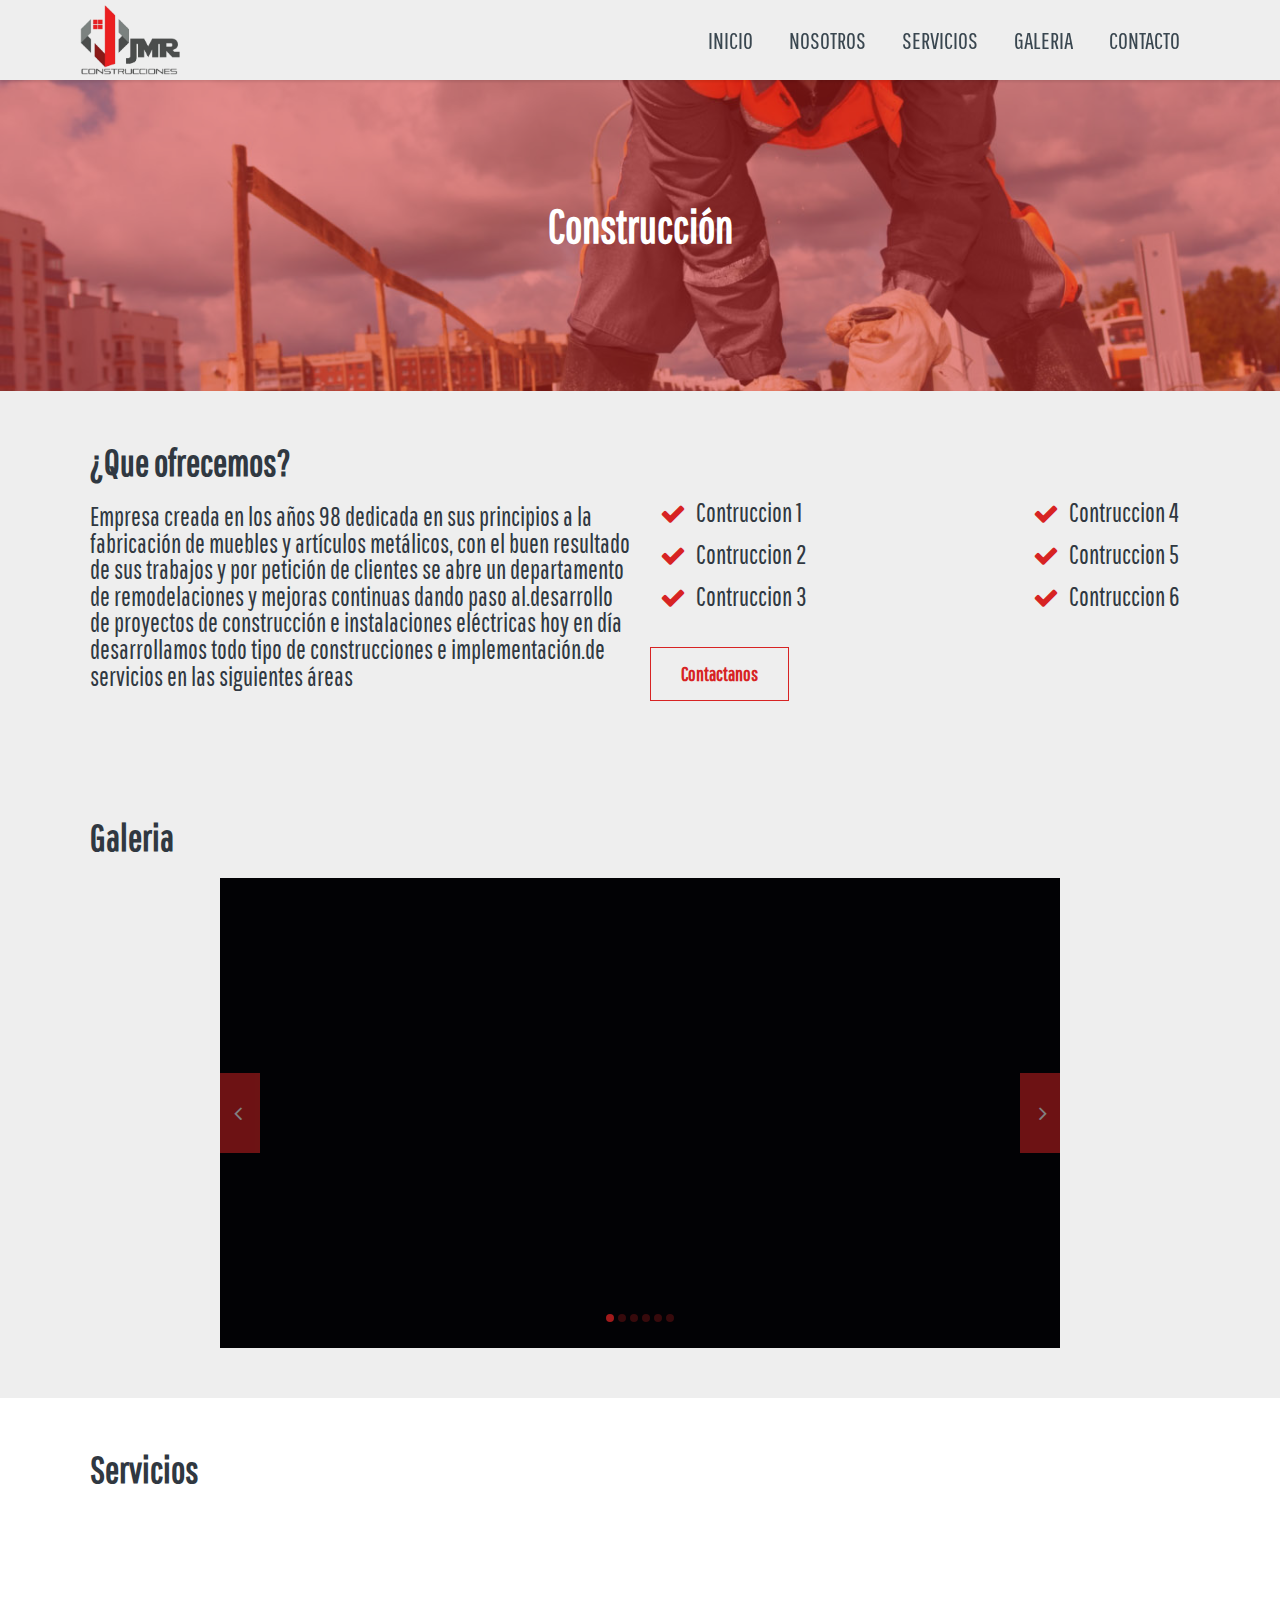
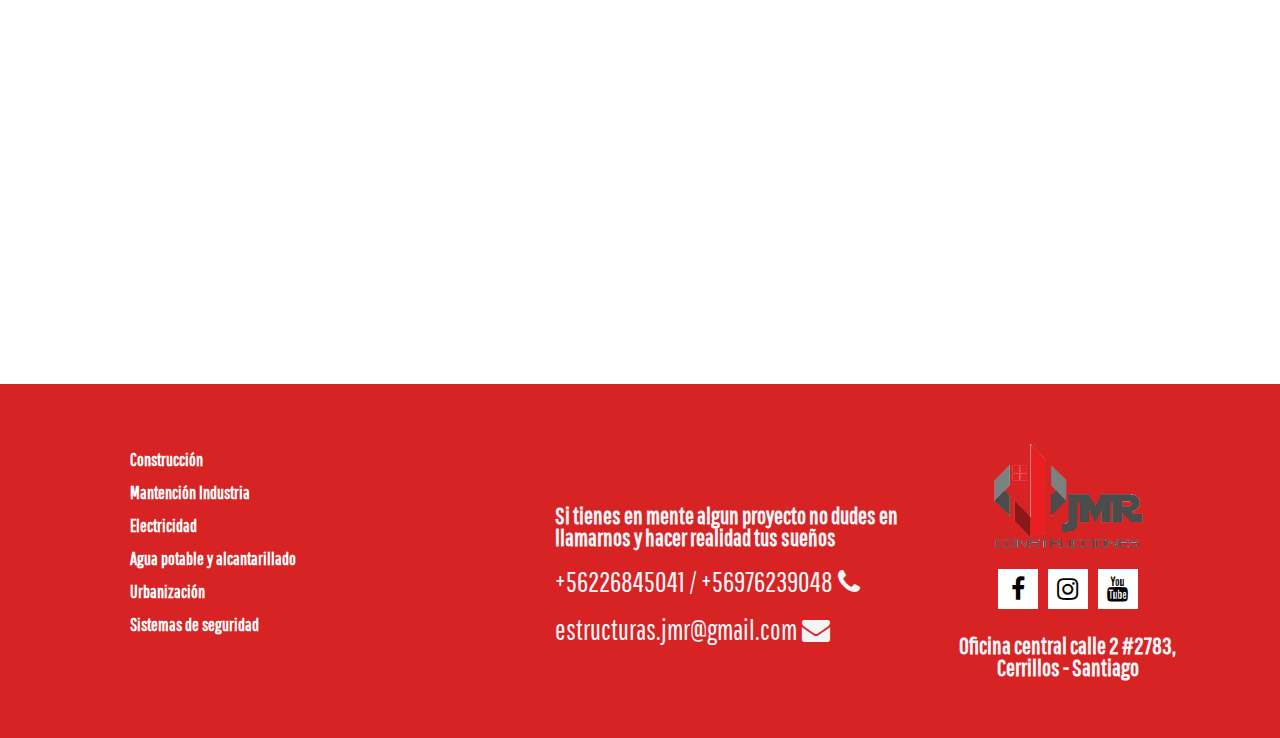
==== commit 86e0843d: "Add files via upload" ====
--- a/building.html
+++ b/building.html
@@ -44,19 +44,11 @@
       <div class="section-bg">
         <div class="bg"><img src="uploads/contruccion.jpg"></div>
       </div>
-<<<<<<< HEAD
-      <div class="section-limit section-limit--md">
-        <h1 class="section-title">Construcción</h1>
-      </div>
-    </section>
-    <section class="section-aboutus">
-=======
       <div class="section-limit section-limit--header">
         <h1 class="section-title">Construcción</h1>
       </div>
     </section>
     <section class="section-aboutus section--gray">
->>>>>>> master
       <div class="section-limit">
         <div class="cols">
           <div class="col-sm-12 col-md-6">
@@ -90,11 +82,7 @@
                 </li>
               </ul>
             </div>
-<<<<<<< HEAD
-            <div class="section-button"><a data-youtube="UHylpY4nxuI" class="btn btn--red">Contactanos</a></div>
-=======
             <div class="section-button"><a data-goto="footer" class="btn btn--red">Contactanos</a></div>
->>>>>>> master
           </div>
         </div>
       </div>
@@ -107,29 +95,6 @@
         <div class="section-body">
           <div class="slider">
             <div class="slide">
-<<<<<<< HEAD
-              <div class="bg"><img src="http://placeimg.com/960/400/any?v=14" alt="slide gallery"/>
-              </div>
-            </div>
-            <div class="slide">
-              <div class="bg"><img src="http://placeimg.com/960/400/any?v=96" alt="slide gallery"/>
-              </div>
-            </div>
-            <div class="slide">
-              <div class="bg"><img src="http://placeimg.com/960/400/any?v=39" alt="slide gallery"/>
-              </div>
-            </div>
-            <div class="slide">
-              <div class="bg"><img src="http://placeimg.com/960/400/any?v=13" alt="slide gallery"/>
-              </div>
-            </div>
-            <div class="slide">
-              <div class="bg"><img src="http://placeimg.com/960/400/any?v=4" alt="slide gallery"/>
-              </div>
-            </div>
-            <div class="slide">
-              <div class="bg"><img src="http://placeimg.com/960/400/any?v=76" alt="slide gallery"/>
-=======
               <div class="bg"><img src="http://placeimg.com/960/400/any?v=10" alt="slide gallery"/>
               </div>
             </div>
@@ -151,7 +116,6 @@
             </div>
             <div class="slide">
               <div class="bg"><img src="http://placeimg.com/960/400/any?v=12" alt="slide gallery"/>
->>>>>>> master
               </div>
             </div>
           </div>
--- a/css/main.css
+++ b/css/main.css
@@ -1,8 +1,4 @@
-<<<<<<< HEAD
-.clearfix:after,.clearfix:before{content:" ";display:table}.clearfix:after{clear:both}.pull-right{float:right!important}.pull-left{float:left!important}.hide{display:none!important}.show{display:block!important}.invisible{visibility:hidden}.hidden{display:none!important}.affix{position:fixed}*{margin:0;padding:0;border:0;outline:0;-moz-box-sizing:border-box;box-sizing:border-box}.h1,.h2,.h3,.h4,.h5,body,h1,h2,h3,h4,h5{font-family:'Pathway Gothic One',sans-serif}body,button,input,select,textarea{background-color:#fff;color:#020205;font-size:15px;line-height:22px}body{-webkit-font-smoothing:antialiased;background:#fff}button,input,select,textarea{font-family:'Pathway Gothic One',sans-serif}a,button,input,select,textarea{transition:.2s ease}a{color:#fff;text-decoration:none}a.a-classic{text-decoration:underline}a:hover,button:hover,input[type=checkbox]:hover,input[type=radio]:hover,label:hover,select:hover{cursor:pointer}.h1,.h2,.h3,.h4,.h5,h1,h2,h3,h4,h5{margin-bottom:20px;font-weight:700}.cols>div,p{margin-bottom:20px}.h1,h1{font-size:30px;line-height:33px}@media (min-width:720px){.h1,h1{font-size:38px;line-height:42px}}@media (min-width:960px){.h1,h1{font-size:46px;line-height:51px}}.h2,h2{font-size:30px;line-height:33px}@media (min-width:720px){.h2,h2{font-size:38px;line-height:42px}}.h3,h3{font-size:22px;line-height:25px}@media (min-width:480px){.h3,h3{font-size:30px;line-height:33px}}.h4,h4{font-size:18px;line-height:25px}@media (min-width:480px){.h4,h4{font-size:22px;line-height:25px}}.h5,h5{font-size:14px;line-height:16px}ol,ul{list-style-type:none}img{width:auto;height:auto;margin:0 auto}img,svg{display:block;max-width:100%}.col-lg-1,.col-lg-10,.col-lg-11,.col-lg-12,.col-lg-2,.col-lg-3,.col-lg-4,.col-lg-5,.col-lg-6,.col-lg-7,.col-lg-8,.col-lg-9,.col-md-1,.col-md-10,.col-md-11,.col-md-12,.col-md-2,.col-md-3,.col-md-4,.col-md-5,.col-md-6,.col-md-7,.col-md-8,.col-md-9,.col-sm-1,.col-sm-10,.col-sm-11,.col-sm-12,.col-sm-2,.col-sm-3,.col-sm-4,.col-sm-5,.col-sm-6,.col-sm-7,.col-sm-8,.col-sm-9,.col-xs-1,.col-xs-10,.col-xs-11,.col-xs-12,.col-xs-2,.col-xs-3,.col-xs-4,.col-xs-5,.col-xs-6,.col-xs-7,.col-xs-8,.col-xs-9{position:relative;min-height:1px;padding-left:10px;padding-right:10px}.cols,.row{margin-left:-10px;margin-right:-10px}.row:after,.row:before{content:" ";display:table}.row:after{clear:both}.cols.cols--g-0:after,.cols.cols--g-0:before,.cols:after,.cols:before{content:" ";display:table}.cols.cols--g-0:after,.cols:after{clear:both}.cols:last-child{margin-bottom:-20px}.cols.cols--g-0{margin-left:0;margin-right:0}.cols.cols--g-0>div{padding-left:0;padding-right:0;margin-bottom:0}.cols.cols--g-0:last-child,.content blockquote:last-child,.content h1:last-child,.content h2:last-child,.content h3:last-child,.content h4:last-child,.content iframe:last-child,.content ol:last-child,.content p:last-child,.content pre:last-child,.content table:last-child,.content ul:last-child{margin-bottom:0}.cols.cols--g-05{margin-left:-5px;margin-right:-5px}.cols.cols--g-05:after,.cols.cols--g-05:before{content:" ";display:table}.cols.cols--g-05:after{clear:both}.cols.cols--g-05>div{padding-left:5px;padding-right:5px;margin-bottom:10px}.cols.cols--g-05:last-child{margin-bottom:-10px}@media (min-width:720px){.cols.cols--g-md-1{margin-left:-10px;margin-right:-10px}.cols.cols--g-md-1:after,.cols.cols--g-md-1:before{content:" ";display:table}.cols.cols--g-md-1:after{clear:both}.cols.cols--g-md-1>div{margin-bottom:20px;padding-left:10px;padding-right:10px}.cols.cols--g-md-1:last-child{margin-bottom:-20px}}@media (min-width:960px){.cols.cols--g-lg-2{margin-left:-20px;margin-right:-20px}.cols.cols--g-lg-2:after,.cols.cols--g-lg-2:before{content:" ";display:table}.cols.cols--g-lg-2:after{clear:both}.cols.cols--g-lg-2>div{padding-left:20px;padding-right:20px;margin-bottom:40px}.cols.cols--g-lg-2:last-child{margin-bottom:-40px}}.col-xs-1,.col-xs-10,.col-xs-11,.col-xs-12,.col-xs-2,.col-xs-3,.col-xs-4,.col-xs-5,.col-xs-6,.col-xs-7,.col-xs-8,.col-xs-9{float:left}.col-xs-12{width:100%}.col-xs-11{width:91.66666666666666%}.col-xs-10{width:83.33333333333334%}.col-xs-9{width:75%}.col-xs-8{width:66.66666666666666%}.col-xs-7{width:58.333333333333336%}.col-xs-6{width:50%}.col-xs-5{width:41.66666666666667%}.col-xs-4{width:33.33333333333333%}.col-xs-3{width:25%}.col-xs-2{width:16.666666666666664%}.col-xs-1{width:8.333333333333332%}.col-xs-pull-12{right:100%}.col-xs-pull-11{right:91.66666666666666%}.col-xs-pull-10{right:83.33333333333334%}.col-xs-pull-9{right:75%}.col-xs-pull-8{right:66.66666666666666%}.col-xs-pull-7{right:58.333333333333336%}.col-xs-pull-6{right:50%}.col-xs-pull-5{right:41.66666666666667%}.col-xs-pull-4{right:33.33333333333333%}.col-xs-pull-3{right:25%}.col-xs-pull-2{right:16.666666666666664%}.col-xs-pull-1{right:8.333333333333332%}.col-xs-pull-0{right:auto}.col-xs-push-12{left:100%}.col-xs-push-11{left:91.66666666666666%}.col-xs-push-10{left:83.33333333333334%}.col-xs-push-9{left:75%}.col-xs-push-8{left:66.66666666666666%}.col-xs-push-7{left:58.333333333333336%}.col-xs-push-6{left:50%}.col-xs-push-5{left:41.66666666666667%}.col-xs-push-4{left:33.33333333333333%}.col-xs-push-3{left:25%}.col-xs-push-2{left:16.666666666666664%}.col-xs-push-1{left:8.333333333333332%}.col-xs-push-0{left:auto}.col-xs-offset-12{margin-left:100%}.col-xs-offset-11{margin-left:91.66666666666666%}.col-xs-offset-10{margin-left:83.33333333333334%}.col-xs-offset-9{margin-left:75%}.col-xs-offset-8{margin-left:66.66666666666666%}.col-xs-offset-7{margin-left:58.333333333333336%}.col-xs-offset-6{margin-left:50%}.col-xs-offset-5{margin-left:41.66666666666667%}.col-xs-offset-4{margin-left:33.33333333333333%}.col-xs-offset-3{margin-left:25%}.col-xs-offset-2{margin-left:16.666666666666664%}.col-xs-offset-1{margin-left:8.333333333333332%}.col-xs-offset-0{margin-left:0}@media (min-width:480px){.col-sm-1,.col-sm-10,.col-sm-11,.col-sm-12,.col-sm-2,.col-sm-3,.col-sm-4,.col-sm-5,.col-sm-6,.col-sm-7,.col-sm-8,.col-sm-9{float:left}.col-sm-12{width:100%}.col-sm-11{width:91.66666666666666%}.col-sm-10{width:83.33333333333334%}.col-sm-9{width:75%}.col-sm-8{width:66.66666666666666%}.col-sm-7{width:58.333333333333336%}.col-sm-6{width:50%}.col-sm-5{width:41.66666666666667%}.col-sm-4{width:33.33333333333333%}.col-sm-3{width:25%}.col-sm-2{width:16.666666666666664%}.col-sm-1{width:8.333333333333332%}.col-sm-pull-12{right:100%}.col-sm-pull-11{right:91.66666666666666%}.col-sm-pull-10{right:83.33333333333334%}.col-sm-pull-9{right:75%}.col-sm-pull-8{right:66.66666666666666%}.col-sm-pull-7{right:58.333333333333336%}.col-sm-pull-6{right:50%}.col-sm-pull-5{right:41.66666666666667%}.col-sm-pull-4{right:33.33333333333333%}.col-sm-pull-3{right:25%}.col-sm-pull-2{right:16.666666666666664%}.col-sm-pull-1{right:8.333333333333332%}.col-sm-pull-0{right:auto}.col-sm-push-12{left:100%}.col-sm-push-11{left:91.66666666666666%}.col-sm-push-10{left:83.33333333333334%}.col-sm-push-9{left:75%}.col-sm-push-8{left:66.66666666666666%}.col-sm-push-7{left:58.333333333333336%}.col-sm-push-6{left:50%}.col-sm-push-5{left:41.66666666666667%}.col-sm-push-4{left:33.33333333333333%}.col-sm-push-3{left:25%}.col-sm-push-2{left:16.666666666666664%}.col-sm-push-1{left:8.333333333333332%}.col-sm-push-0{left:auto}.col-sm-offset-12{margin-left:100%}.col-sm-offset-11{margin-left:91.66666666666666%}.col-sm-offset-10{margin-left:83.33333333333334%}.col-sm-offset-9{margin-left:75%}.col-sm-offset-8{margin-left:66.66666666666666%}.col-sm-offset-7{margin-left:58.333333333333336%}.col-sm-offset-6{margin-left:50%}.col-sm-offset-5{margin-left:41.66666666666667%}.col-sm-offset-4{margin-left:33.33333333333333%}.col-sm-offset-3{margin-left:25%}.col-sm-offset-2{margin-left:16.666666666666664%}.col-sm-offset-1{margin-left:8.333333333333332%}.col-sm-offset-0{margin-left:0}}@media (min-width:720px){.col-md-1,.col-md-10,.col-md-11,.col-md-12,.col-md-2,.col-md-3,.col-md-4,.col-md-5,.col-md-6,.col-md-7,.col-md-8,.col-md-9{float:left}.col-md-12{width:100%}.col-md-11{width:91.66666666666666%}.col-md-10{width:83.33333333333334%}.col-md-9{width:75%}.col-md-8{width:66.66666666666666%}.col-md-7{width:58.333333333333336%}.col-md-6{width:50%}.col-md-5{width:41.66666666666667%}.col-md-4{width:33.33333333333333%}.col-md-3{width:25%}.col-md-2{width:16.666666666666664%}.col-md-1{width:8.333333333333332%}.col-md-pull-12{right:100%}.col-md-pull-11{right:91.66666666666666%}.col-md-pull-10{right:83.33333333333334%}.col-md-pull-9{right:75%}.col-md-pull-8{right:66.66666666666666%}.col-md-pull-7{right:58.333333333333336%}.col-md-pull-6{right:50%}.col-md-pull-5{right:41.66666666666667%}.col-md-pull-4{right:33.33333333333333%}.col-md-pull-3{right:25%}.col-md-pull-2{right:16.666666666666664%}.col-md-pull-1{right:8.333333333333332%}.col-md-pull-0{right:auto}.col-md-push-12{left:100%}.col-md-push-11{left:91.66666666666666%}.col-md-push-10{left:83.33333333333334%}.col-md-push-9{left:75%}.col-md-push-8{left:66.66666666666666%}.col-md-push-7{left:58.333333333333336%}.col-md-push-6{left:50%}.col-md-push-5{left:41.66666666666667%}.col-md-push-4{left:33.33333333333333%}.col-md-push-3{left:25%}.col-md-push-2{left:16.666666666666664%}.col-md-push-1{left:8.333333333333332%}.col-md-push-0{left:auto}.col-md-offset-12{margin-left:100%}.col-md-offset-11{margin-left:91.66666666666666%}.col-md-offset-10{margin-left:83.33333333333334%}.col-md-offset-9{margin-left:75%}.col-md-offset-8{margin-left:66.66666666666666%}.col-md-offset-7{margin-left:58.333333333333336%}.col-md-offset-6{margin-left:50%}.col-md-offset-5{margin-left:41.66666666666667%}.col-md-offset-4{margin-left:33.33333333333333%}.col-md-offset-3{margin-left:25%}.col-md-offset-2{margin-left:16.666666666666664%}.col-md-offset-1{margin-left:8.333333333333332%}.col-md-offset-0{margin-left:0}}@media (min-width:960px){.col-lg-1,.col-lg-10,.col-lg-11,.col-lg-12,.col-lg-2,.col-lg-3,.col-lg-4,.col-lg-5,.col-lg-6,.col-lg-7,.col-lg-8,.col-lg-9{float:left}.col-lg-12{width:100%}.col-lg-11{width:91.66666666666666%}.col-lg-10{width:83.33333333333334%}.col-lg-9{width:75%}.col-lg-8{width:66.66666666666666%}.col-lg-7{width:58.333333333333336%}.col-lg-6{width:50%}.col-lg-5{width:41.66666666666667%}.col-lg-4{width:33.33333333333333%}.col-lg-3{width:25%}.col-lg-2{width:16.666666666666664%}.col-lg-1{width:8.333333333333332%}.col-lg-pull-12{right:100%}.col-lg-pull-11{right:91.66666666666666%}.col-lg-pull-10{right:83.33333333333334%}.col-lg-pull-9{right:75%}.col-lg-pull-8{right:66.66666666666666%}.col-lg-pull-7{right:58.333333333333336%}.col-lg-pull-6{right:50%}.col-lg-pull-5{right:41.66666666666667%}.col-lg-pull-4{right:33.33333333333333%}.col-lg-pull-3{right:25%}.col-lg-pull-2{right:16.666666666666664%}.col-lg-pull-1{right:8.333333333333332%}.col-lg-pull-0{right:auto}.col-lg-push-12{left:100%}.col-lg-push-11{left:91.66666666666666%}.col-lg-push-10{left:83.33333333333334%}.col-lg-push-9{left:75%}.col-lg-push-8{left:66.66666666666666%}.col-lg-push-7{left:58.333333333333336%}.col-lg-push-6{left:50%}.col-lg-push-5{left:41.66666666666667%}.col-lg-push-4{left:33.33333333333333%}.col-lg-push-3{left:25%}.col-lg-push-2{left:16.666666666666664%}.col-lg-push-1{left:8.333333333333332%}.col-lg-push-0{left:auto}.col-lg-offset-12{margin-left:100%}.col-lg-offset-11{margin-left:91.66666666666666%}.col-lg-offset-10{margin-left:83.33333333333334%}.col-lg-offset-9{margin-left:75%}.col-lg-offset-8{margin-left:66.66666666666666%}.col-lg-offset-7{margin-left:58.333333333333336%}.col-lg-offset-6{margin-left:50%}.col-lg-offset-5{margin-left:41.66666666666667%}.col-lg-offset-4{margin-left:33.33333333333333%}.col-lg-offset-3{margin-left:25%}.col-lg-offset-2{margin-left:16.666666666666664%}.col-lg-offset-1{margin-left:8.333333333333332%}.col-lg-offset-0{margin-left:0}}.row.no-gutters{margin-right:0;margin-left:0}.row.no-gutters>[class*=" col-"],.row.no-gutters>[class^=col-]{padding-right:0;padding-left:0}@-webkit-keyframes fadeIn{0%{opacity:0}}@keyframes fadeIn{0%{opacity:0}}@-webkit-keyframes fadeOut{to{opacity:0}}@keyframes fadeOut{to{opacity:0}}@-webkit-keyframes slideUp{0%{-webkit-transform:translateY(100%);transform:translateY(100%)}}@keyframes slideUp{0%{-webkit-transform:translateY(100%);transform:translateY(100%)}}@-webkit-keyframes slideFadeUp{0%{-webkit-transform:translateY(20px);transform:translateY(20px);opacity:0}}@keyframes slideFadeUp{0%{-webkit-transform:translateY(20px);transform:translateY(20px);opacity:0}}@-webkit-keyframes slideUpOut{to{-webkit-transform:translateY(-100%);transform:translateY(-100%)}}@keyframes slideUpOut{to{-webkit-transform:translateY(-100%);transform:translateY(-100%)}}@-webkit-keyframes slideDown{0%{-webkit-transform:translateY(-300%);transform:translateY(-300%)}}@keyframes slideDown{0%{-webkit-transform:translateY(-300%);transform:translateY(-300%)}}@-webkit-keyframes slideFadeDown{0%{-webkit-transform:translateY(-20px);transform:translateY(-20px);opacity:0}}@keyframes slideFadeDown{0%{-webkit-transform:translateY(-20px);transform:translateY(-20px);opacity:0}}@-webkit-keyframes slideDownOut{to{-webkit-transform:translateY(100%);transform:translateY(100%)}}@keyframes slideDownOut{to{-webkit-transform:translateY(100%);transform:translateY(100%)}}@-webkit-keyframes slideLeft{0%{opacity:0;-webkit-transform:translateX(50%);transform:translateX(50%)}}@keyframes slideLeft{0%{opacity:0;-webkit-transform:translateX(50%);transform:translateX(50%)}}@-webkit-keyframes slideFadeLeft{0%{-webkit-transform:translateX(20px);transform:translateX(20px);opacity:0}}@keyframes slideFadeLeft{0%{-webkit-transform:translateX(20px);transform:translateX(20px);opacity:0}}@-webkit-keyframes slideLeftOut{to{-webkit-transform:translateX(-100%);transform:translateX(-100%)}}@keyframes slideLeftOut{to{-webkit-transform:translateX(-100%);transform:translateX(-100%)}}@-webkit-keyframes slideRight{0%{-webkit-transform:translateX(-50%);transform:translateX(-50%)}}@keyframes slideRight{0%{-webkit-transform:translateX(-50%);transform:translateX(-50%)}}@-webkit-keyframes slideFadeRight{0%{-webkit-transform:translateX(-20px);transform:translateX(-20px);opacity:0}}@keyframes slideFadeRight{0%{-webkit-transform:translateX(-20px);transform:translateX(-20px);opacity:0}}@-webkit-keyframes slideRightOut{to{-webkit-transform:translateX(100%);transform:translateX(100%)}}@keyframes slideRightOut{to{-webkit-transform:translateX(100%);transform:translateX(100%)}}@-webkit-keyframes scaleIn{0%{-webkit-transform:scale(0);transform:scale(0)}}@keyframes scaleIn{0%{-webkit-transform:scale(0);transform:scale(0)}}@-webkit-keyframes scaleIn2{0%{-webkit-transform:scale(1.2);transform:scale(1.2)}}@keyframes scaleIn2{0%{-webkit-transform:scale(1.2);transform:scale(1.2)}}@-webkit-keyframes scaleFadeIn{0%{-webkit-transform:scale(1.2);transform:scale(1.2);opacity:0}}@keyframes scaleFadeIn{0%{-webkit-transform:scale(1.2);transform:scale(1.2);opacity:0}}@-webkit-keyframes scaleOut{to{-webkit-transform:scale(0);transform:scale(0)}}@keyframes scaleOut{to{-webkit-transform:scale(0);transform:scale(0)}}@-webkit-keyframes scaleFadeOut{to{-webkit-transform:scale(.8);transform:scale(.8);opacity:0}}@keyframes scaleFadeOut{to{-webkit-transform:scale(.8);transform:scale(.8);opacity:0}}@-webkit-keyframes rotate360{0%{-webkit-transform:rotate(-360deg);transform:rotate(-360deg)}}@keyframes rotate360{0%{-webkit-transform:rotate(-360deg);transform:rotate(-360deg)}}@-webkit-keyframes shake{0%{opacity:0;-webkit-transform:translateX(0);transform:translateX(0)}20%{opacity:1;-webkit-transform:translateX(-10px);transform:translateX(-10px)}40%{opacity:1;-webkit-transform:translateX(10px);transform:translateX(10px)}60%{opacity:1;-webkit-transform:translateX(-5px);transform:translateX(-5px)}80%{opacity:1;-webkit-transform:translateX(2px);transform:translateX(2px)}to{opacity:1;-webkit-transform:translateX(0);transform:translateX(0)}}@keyframes shake{0%{opacity:0;-webkit-transform:translateX(0);transform:translateX(0)}20%{opacity:1;-webkit-transform:translateX(-10px);transform:translateX(-10px)}40%{opacity:1;-webkit-transform:translateX(10px);transform:translateX(10px)}60%{opacity:1;-webkit-transform:translateX(-5px);transform:translateX(-5px)}80%{opacity:1;-webkit-transform:translateX(2px);transform:translateX(2px)}to{opacity:1;-webkit-transform:translateX(0);transform:translateX(0)}}@-webkit-keyframes bounceIn{0%,50%{-webkit-transform:scale(0);transform:scale(0)}60%{-webkit-transform:scale(1.1);transform:scale(1.1)}70%{-webkit-transform:scale(.9);transform:scale(.9)}80%{-webkit-transform:scale(1.03);transform:scale(1.03)}90%{-webkit-transform:scale(.97);transform:scale(.97)}to{opacity:1;-webkit-transform:scale(1);transform:scale(1)}}@keyframes bounceIn{0%,50%{-webkit-transform:scale(0);transform:scale(0)}60%{-webkit-transform:scale(1.1);transform:scale(1.1)}70%{-webkit-transform:scale(.9);transform:scale(.9)}80%{-webkit-transform:scale(1.03);transform:scale(1.03)}90%{-webkit-transform:scale(.97);transform:scale(.97)}to{opacity:1;-webkit-transform:scale(1);transform:scale(1)}}.content{-webkit-animation:fadeIn 1s ease;animation:fadeIn 1s ease}.content blockquote,.content h1,.content h2,.content h3,.content h4,.content iframe,.content ol,.content p,.content pre,.content table,.content ul{margin-bottom:15px}.content h1,.content h2,.content h3,.content h4,.content h5{padding-top:10px}.content h1:first-child,.content h2:first-child,.content h3:first-child,.content h4:first-child,.content h5:first-child{padding-top:0}.content ol{list-style-type:decimal;margin-left:20px}.content ul{margin-left:0}.content ul li{padding-left:25px;margin-bottom:10px;position:relative}.content ul li:before{content:"\f00c";font-family:"FontAwesome";position:absolute;top:0;left:0;color:color}.content blockquote{padding:10px 20px 10px 40px;border-left:2px solid color;font-size:1.2em;line-height:1.5em;font-style:italic;position:relative}.content blockquote:before{content:"\f10d";font-family:"FontAwesome";position:absolute;top:0;left:10px;opacity:.5;display:inline-block;padding-right:2px}.content pre{background:rgba(0,0,0,.05);padding:10px 20px;overflow:auto;-webkit-overflow-scrolling:touch}@media (min-width:480px){.content img.alignright{float:right;margin-left:20px}.content img.alignleft{float:left;margin-right:20px}}.content img.aligncenter{margin:0 auto}.content iframe{width:100%;max-width:100%;display:block;height:200px;background:lighter}@media (min-width:480px){.content iframe{height:300px}}@media (min-width:720px){.content iframe{height:400px}}.content a{text-decoration:none}.content a:hover:not(.btn){text-decoration:underline}@media (min-width:1180px){.dscroll{opacity:0;-webkit-animation:none;animation:none}.dscroll.dscroll-in{-webkit-animation:slideLeft 1s .2s ease backwards;animation:slideLeft 1s .2s ease backwards;opacity:1}.dscroll.dscroll--left.dscroll-in{-webkit-animation:slideRight 1s .2s ease backwards;animation:slideRight 1s .2s ease backwards}}article,section{position:relative}article .article-bg .bg{opacity:.5;transition:all .6s ease}article:hover .article-bg .bg{-webkit-transform:scale(1.05);transform:scale(1.05)}.bg,article .article-bg,article a:after{position:absolute;top:0;left:0;width:100%;height:100%}article a:after{content:""}article.article-box{z-index:6;background:#d72323;width:100%;overflow:hidden;max-height:200px;text-align:center;color:#fff;transition:all .8s ease}@media (min-width:720px){article.article-box{height:202px;min-height:202px}}article.article-box .article-body{position:relative;height:150px;line-height:150px}@media (min-width:720px){article.article-box .article-body{height:200px;line-height:200px}}article.article-box .article-content{display:inline-block;vertical-align:middle;line-height:20px;text-align:center;padding:0 20px}@media (min-width:720px){article.article-box .article-content{padding:0 70px}}article.article-box .article-title{line-height:20px;font-weight:700;text-align:center;font-size:22px}@media (min-width:720px){article.article-box .article-title{font-size:22px;line-height:30px}}article.article-image{display:inline-block;z-index:6;background:#fff;width:90%;height:240px;margin:5px;overflow:hidden;color:#fff;transition:all .8s ease}@media (min-width:720px){article.article-image{width:46.5%;margin:10px}}article.article-image .article-image-title{position:absolute;width:100%;opacity:.7;background-color:#d72323;height:50px;text-align:center;padding-top:10px;bottom:0;transition:all .3s}article.article-image .article-image-title span{opacity:1;font-weight:700;font-size:22px}@media (min-width:960px){article.article-image .article-image-title{bottom:0}article.article-image:hover .article-image-title{height:55px}}article.article-image .article-bg .bg{opacity:1}@media (min-width:720px) and (min-width:1180px){article.article-image{width:23%;margin:10px}}.bg{background:center right no-repeat;background-size:cover;opacity:0;display:block}@media (min-width:720px){.bg{position:absolute;top:0;left:0;width:100%;height:100%;background:center center no-repeat;background-size:cover;opacity:0;display:block}}.bg.bg-loaded{-webkit-animation:fadeIn .5s ease;animation:fadeIn .5s ease;opacity:1}.bg img{display:none}.btn{text-decoration:none;background-color:transparent;border:1px solid #fff;color:#fff;display:inline-block;padding:15px;font-weight:700;margin-bottom:15px;font-size:20px}.btn.btn--red:hover,.btn:hover{background-color:#d72323}.btn.btn--red{border:1px solid #d72323;background-color:#eee;color:#d72323}.btn.btn--red:hover{color:#eee}.btn.btn--facebook{background-color:#3b5998}.btn.btn--facebook:hover{background-color:#6d84b4}.btn.btn--close{background-color:transparent;border:0;display:block;margin:0 auto}@font-face{font-family:'klavika';src:url(../fonts/klavikalight-osf-webfont.woff2) format('woff2'),url(../fonts/klavikalight-osf-webfont.woff) format('woff');font-weight:100;font-style:normal}@font-face{font-family:'klavika';src:url(../fonts/klavikamedium-osf-webfont.woff2) format('woff2'),url(../fonts/klavikamedium-osf-webfont.woff) format('woff');font-weight:400;font-style:normal}@font-face{font-family:'klavika';src:url(../fonts/klavikaboldbold-webfont.woff2) format('woff2'),url(../fonts/klavikaboldbold-webfont.woff) format('woff');font-weight:700;font-style:normal}footer{background:#d72323;color:#f2f4f7}footer .footer-limit{padding:30px;margin:0 auto}@media (min-width:720px){footer .footer-limit{padding:60px 30px;max-width:1180px}}footer .footer-list{padding:0 30px;text-align:center}@media (min-width:720px){footer .footer-list{text-align:left}}footer .footer-list ul{display:block;margin-left:0}@media (min-width:720px){footer .footer-list ul{margin:0 20px;display:inline-block}}footer .footer-list ul li{padding:5px 0}footer .footer-list ul li a{font-size:18px;font-weight:700}.ham,footer .footer-list ul li a:hover{color:#3a4750}footer .footer-contact .footer-contact-description{font-size:24px;font-weight:700}footer .footer-contact .footer-contact-number{width:100%;margin-bottom:20px;font-size:28px}footer .footer-contact .footer-contact-number span{margin-left:5px}footer .footer-socials .footer-logo{margin-bottom:15px;text-align:left}footer .footer-socials .footer-logo img{width:150px}footer .footer-socials .footer-redes{text-align:center}footer .footer-socials .footer-circle{display:inline-block;width:30px;height:30px;line-height:33px;transition:.5s;background-color:#fff;color:#020205;margin:5px}@media (min-width:720px){footer .footer-socials .footer-circle{line-height:48px;width:40px;height:40px}}footer .footer-socials .footer-circle span{font-size:18px}@media (min-width:720px){footer .footer-socials .footer-circle span{font-size:25px}}footer .footer-socials .footer-circle:hover{background-color:#eee;color:#d72323}footer .footer-contact-direction{text-align:center;font-size:24px;font-weight:700}footer .footer-contact,header{text-align:center}@media (min-width:720px){footer .footer-contact{text-align:left}}footer .footer-contact .footer-number{color:#fff;font-weight:700}.ham{width:60px;padding:10px;position:fixed;right:5px;top:5px;float:right;background:#d72323;z-index:141}.ham .bar{height:4px;background:rgba(255,255,255,.8);margin:8px 0}@media (min-width:720px){.ham{display:none}}header{position:absolute;top:0;left:0;width:100%;z-index:140;color:#d72323;background:#eee;box-shadow:1px 1px 2px 1px rgba(0,0,0,.09)}header .header-limit{padding:10px 30px;margin:0 auto}header .header-logo{vertical-align:middle;position:relative;z-index:2;display:inline-block}header .header-logo img{width:100px}header .header-links{display:block;position:fixed;height:100%;top:0;left:0;background:#eee;padding-top:53px;transition:ease-in-out all .4s;-webkit-transform:translateX(-100%);transform:translateX(-100%)}header .header-links.on{-webkit-transform:translateX(0%);transform:translateX(0%)}header .header-links nav ul li{margin-left:-6px}header .header-links nav ul li a{display:inline-block;width:100%;color:#3a4750;padding:20px 30px;font-size:24px}header .header-links nav ul li a:hover{background:rgba(215,35,35,.4)}@media (min-width:720px){header{position:fixed;background:#eee;height:80px;transition:.8s}header .header-limit{padding:0 30px;max-width:1180px}header .header-logo{float:left;margin-right:20px}header .header-logo img{width:100px;vertical-align:middle;margin-top:5px;display:inline-block}header .header-links{position:relative;display:block;float:right;padding-top:0;background-color:transparent;-webkit-transform:translateX(0%);transform:translateX(0%)}header .header-links nav ul li{display:inline-block}header .header-links nav ul li a{padding:0 20px;color:#3a4750;text-transform:uppercase;position:relative;font-size:24px;display:block;line-height:80px}header .header-links .header-link{padding:0 10px}}@media (min-width:960px){header .header-links .header-link{padding:0 20px;font-size:24px}}section .section-bg{position:absolute;top:0;left:0;width:100%;height:100%}section .section-bg .bg{opacity:.5}section .section-title{-webkit-animation:slideFadeDown .8s .4s ease backwards;animation:slideFadeDown .8s .4s ease backwards}section .section-limit{position:relative;padding:30px 20px;max-width:1180px;margin:0 auto}@media (min-width:960px){section .section-limit{padding:50px 40px}}section .section-limit.section-limit--sm{max-width:780px}section .section-limit.section-limit--md{max-width:980px}section .section-limit.section-limit--mv{padding:0 20px}section .section-content{display:inline-block;font-size:19px;line-height:140%}section .section-profile{display:block;text-align:center;padding:20px}section .section-profile img{width:200px}@media (min-width:720px){section .section-profile{padding:0 20px 20px 0;float:left}}section .section-description{font-size:22px;-webkit-animation:fadeIn .8s .4s ease backwards;animation:fadeIn .8s .4s ease backwards}@media (min-width:720px){section .section-description{font-size:26px}}section .section-button{text-align:center;-webkit-animation:slideFadeUp .8s .4s ease backwards;animation:slideFadeUp .8s .4s ease backwards}section.section--gray{background-color:#eee;color:#303841}section.section-main{background:#d72323;color:#fff;text-align:center;overflow:hidden;padding:60px 0}@media (min-width:720px){section.section-main{padding:200px 0}}section.section-main .section-bg{-webkit-animation:scaleIn2 20s ease-out;animation:scaleIn2 20s ease-out}section.section-main .section-title{font-weight:700}@media (max-width:1024px){section.section-main{padding:100px 0}}section.section-main.section-main--header{padding:60px 0}@media (min-width:720px){section.section-main.section-main--header{padding:100px 0}}section.section-main.section-main--header .section-title{margin-top:90px}@media (min-width:720px){section.section-main.section-main--header .section-title{margin-top:0}}section.section-header{margin-top:76px}@media (min-width:720px){section.section-header{margin-top:0}}section.section-main--about{padding:30px 0}@media (min-width:720px){section.section-main--about{padding:100px 0}}section.section-aboutus .section-valor{margin-top:20px}section.section-aboutus .section-valor .section-valor-item{text-align:center;width:100%;max-height:250px;font-size:18px;padding:10px}@media (min-width:720px){section.section-aboutus .section-valor .section-valor-item{max-height:350px}}section.section-aboutus .section-valor .section-valor-item .section-valor-item-logo{margin-bottom:5px}section.section-aboutus .section-valor .section-valor-item .section-valor-item-logo img{width:80px}@media (min-width:720px){section.section-aboutus .section-valor .section-valor-item .section-valor-item-logo img{width:100px}}section.section-aboutus .section-valor .section-valor-item .section-valor-item-description{margin-bottom:0}section.section-aboutus .section-list{display:-ms-flexbox;display:flex;-ms-flex-pack:distribute;justify-content:space-around;padding:20px 0}@media (min-width:720px){section.section-aboutus .section-list{padding:60px 10px 20px}}section.section-aboutus .section-list ul{display:inline-block}section.section-aboutus .section-list ul span{float:left;margin-right:10px;color:#d72323}section.section-services .section-content{color:#303841}section .section-scroll{overflow:auto;-webkit-overflow-scrolling:touch;white-space:nowrap;margin:0 -20px;padding:0 20px}@media (min-width:720px){section .section-scroll{overflow:auto;-webkit-overflow-scrolling:touch;white-space:initial}}section .section-scroll a{display:inline-block;max-width:120px;padding:0 5px}section.section-home-gallery{position:relative}@media (min-width:480px){section.section-home-gallery .section-content{border:0}section.section-home-gallery .section-content .section-header{border-left:none;border-right:none;padding:30px 20px;margin:0 10px}section.section-home-gallery .section-content .scroll-gallery{margin:0;height:290px}section.section-home-gallery .section-content .scroll-gallery .section-body .link{line-height:80px}}section.section-home-gallery .section-content{padding:0}section.section-home-gallery .section-content .section-header{margin-left:20px}@media (min-width:720px){section.section-home-gallery .section-content .section-header{margin-left:0}}section.section-home-gallery .section-content .section-body .link{line-height:80px}@media (min-width:960px){section.section-home-gallery .section-content .section-body .link{display:none}}section.section-home-gallery .section-content .scroll-gallery{padding:20px 10px 20px 20px}@media (min-width:960px){section.section-home-gallery .section-content .scroll-gallery{display:none}}@media (min-width:480px){section.section-home-gallery .section-content .scroll-gallery{width:100%;padding:0 10px}}@media (min-width:720px){section.section-home-gallery .section-content .scroll-gallery{width:100%;overflow:hidden;margin:0;padding:0}}section.section-home-gallery .section-content .scroll-gallery .scroll-content{margin-right:10px;overflow:hidden;box-shadow:1px 1px 2px 1px rgba(0,0,0,.09)}section.section-home-gallery .section-content .scroll-gallery .scroll-content:last-child{margin:0}@media (min-width:480px){section.section-home-gallery .section-content .scroll-gallery .scroll-content{width:290px;height:290px}}@media (min-width:720px){section.section-home-gallery .section-content .scroll-gallery .scroll-content{width:100%;height:450px}section.section-home-gallery .section-content .scroll-gallery .scroll-content img{width:100%}}section.section-home-gallery .section-content .scroll-gallery .scroll-content img{max-width:initial}section.section-home-gallery .slider{max-width:840px;margin:0 auto;background:#020205}section.section-home-gallery .slider .slide{padding-bottom:56%}.slider{-webkit-animation:fadeIn .5s ease backwards;animation:fadeIn .5s ease backwards}.slider,.slider .slide,.slider .slider-slides{position:relative;overflow:hidden}.slider .slide{display:none}.slider .slide.slide-current{display:block;z-index:1}.slider .slide.slide-out{position:absolute;top:0;left:0;width:100%;height:100%;display:block;z-index:2}.slider .slider-bullets{position:absolute;bottom:20px;z-index:3;text-align:center;width:100%}.slider .slider-bullets .slider-bullet{width:8px;height:8px;border-radius:50%;background:#d72323;display:inline-block;margin:0 2px;transition:.2s ease;opacity:.25}.slider .slider-bullets .slider-bullet.slider-bullet-current{opacity:.75}.slider .slider-bullets .slider-bullet:hover{cursor:pointer}.slider .slider-navigation .slider-nav{position:absolute;top:50%;color:#fff;z-index:3;background:#d72323;opacity:.5;width:50px;height:80px;margin-top:-40px;line-height:80px;border:0;text-align:center;font-size:150%;display:none;transition:.2s ease}@media (min-width:720px){.slider .slider-navigation .slider-nav{display:block}}.slider .slider-navigation .slider-nav.slider-nav-left{left:-10px;padding-left:5px}.slider .slider-navigation .slider-nav.slider-nav-right{right:-10px;padding-right:5px}.slider .slider-navigation .slider-nav:hover{cursor:pointer;opacity:1;background:#d72323}.slider.slider-dir-left .slide.slide-current{-webkit-animation:slideRight .5s cubic-bezier(.77,0,.175,1);animation:slideRight .5s cubic-bezier(.77,0,.175,1)}.slider.slider-dir-left .slide.slide-out{-webkit-animation:slideRightOut .5s cubic-bezier(.77,0,.175,1) both;animation:slideRightOut .5s cubic-bezier(.77,0,.175,1) both}.slider.slider-dir-right .slide.slide-current{-webkit-animation:slideLeft .5s cubic-bezier(.77,0,.175,1);animation:slideLeft .5s cubic-bezier(.77,0,.175,1)}.slider.slider-dir-right .slide.slide-out{-webkit-animation:slideLeftOut .5s cubic-bezier(.77,0,.175,1) both;animation:slideLeftOut .5s cubic-bezier(.77,0,.175,1) both}.slider.slider-fade.slider-dir-left .slide.slide-current,.slider.slider-fade.slider-dir-right .slide.slide-current{-webkit-animation:fadeIn .5s cubic-bezier(.77,0,.175,1);animation:fadeIn .5s cubic-bezier(.77,0,.175,1)}.slider.slider-fade.slider-dir-left .slide.slide-out,.slider.slider-fade.slider-dir-right .slide.slide-out{-webkit-animation:fadeOut .5s cubic-bezier(.77,0,.175,1) both;animation:fadeOut .5s cubic-bezier(.77,0,.175,1) both}.youtube-modal{position:fixed;top:0;left:0;width:100%;height:100%;background:rgba(0,0,0,.5);-webkit-animation:fadeIn .5s ease;animation:fadeIn .5s ease;z-index:150}.youtube-modal.youtube-out{-webkit-animation:fadeOut .5s ease both;animation:fadeOut .5s ease both}.youtube-modal .youtube-iframe,.youtube-modal .youtube-iframe iframe,.youtube-modal .youtube-light{position:absolute;top:0;left:0;width:100%;height:100%}.youtube-modal .youtube-iframe{z-index:20;-webkit-animation:scaleFadeIn .5s ease backwards;animation:scaleFadeIn .5s ease backwards;background:#d72323}@media (min-width:720px){.youtube-modal .youtube-iframe{top:50%;left:50%;width:960px;height:540px;margin-left:-480px;margin-top:-270px;position:fixed;overflow:hidden;box-shadow:0 0 40px 20px rgba(0,0,0,.2)}}.youtube-modal .youtube-iframe iframe{-webkit-animation:fadeIn .5s 1.2s ease backwards;animation:fadeIn .5s 1.2s ease backwards}.youtube-modal .youtube-iframe .youtube-close{position:absolute;top:0;right:0;padding:10px 15px;color:#fff;z-index:2;background:#d72323}.youtube-modal .youtube-iframe .youtube-close:hover{cursor:pointer;color:color}
-=======
 .clearfix:after,.clearfix:before{content:" ";display:table}.clearfix:after{clear:both}.pull-right{float:right!important}.pull-left{float:left!important}.hide{display:none!important}.show{display:block!important}.invisible{visibility:hidden}.hidden{display:none!important}.affix{position:fixed}*{margin:0;padding:0;border:0;outline:0;-moz-box-sizing:border-box;box-sizing:border-box}.h1,.h2,.h3,.h4,.h5,body,h1,h2,h3,h4,h5{font-family:'Pathway Gothic One',sans-serif}body,button,input,select,textarea{background-color:#fff;color:#020205;font-size:15px;line-height:22px}body{-webkit-font-smoothing:antialiased;background:#fff}button,input,select,textarea{font-family:'Pathway Gothic One',sans-serif}a,button,input,select,textarea{transition:.2s ease}a{color:#fff;text-decoration:none}a.a-classic{text-decoration:underline}a:hover,button:hover,input[type=checkbox]:hover,input[type=radio]:hover,label:hover,select:hover{cursor:pointer}.h1,.h2,.h3,.h4,.h5,h1,h2,h3,h4,h5{margin-bottom:20px;font-weight:700}.cols>div,p{margin-bottom:20px}.h1,h1{font-size:30px;line-height:33px}@media (min-width:720px){.h1,h1{font-size:38px;line-height:42px}}@media (min-width:960px){.h1,h1{font-size:46px;line-height:51px}}.h2,h2{font-size:30px;line-height:33px}@media (min-width:720px){.h2,h2{font-size:38px;line-height:42px}}.h3,h3{font-size:22px;line-height:25px}@media (min-width:480px){.h3,h3{font-size:30px;line-height:33px}}.h4,h4{font-size:18px;line-height:25px}@media (min-width:480px){.h4,h4{font-size:22px;line-height:25px}}.h5,h5{font-size:14px;line-height:16px}ol,ul{list-style-type:none}img{width:auto;height:auto;margin:0 auto}img,svg{display:block;max-width:100%}.col-lg-1,.col-lg-10,.col-lg-11,.col-lg-12,.col-lg-2,.col-lg-3,.col-lg-4,.col-lg-5,.col-lg-6,.col-lg-7,.col-lg-8,.col-lg-9,.col-md-1,.col-md-10,.col-md-11,.col-md-12,.col-md-2,.col-md-3,.col-md-4,.col-md-5,.col-md-6,.col-md-7,.col-md-8,.col-md-9,.col-sm-1,.col-sm-10,.col-sm-11,.col-sm-12,.col-sm-2,.col-sm-3,.col-sm-4,.col-sm-5,.col-sm-6,.col-sm-7,.col-sm-8,.col-sm-9,.col-xs-1,.col-xs-10,.col-xs-11,.col-xs-12,.col-xs-2,.col-xs-3,.col-xs-4,.col-xs-5,.col-xs-6,.col-xs-7,.col-xs-8,.col-xs-9{position:relative;min-height:1px;padding-left:10px;padding-right:10px}.cols,.row{margin-left:-10px;margin-right:-10px}.row:after,.row:before{content:" ";display:table}.row:after{clear:both}.cols.cols--g-0:after,.cols.cols--g-0:before,.cols:after,.cols:before{content:" ";display:table}.cols.cols--g-0:after,.cols:after{clear:both}.cols:last-child{margin-bottom:-20px}.cols.cols--g-0{margin-left:0;margin-right:0}.cols.cols--g-0>div{padding-left:0;padding-right:0;margin-bottom:0}.cols.cols--g-0:last-child,.content blockquote:last-child,.content h1:last-child,.content h2:last-child,.content h3:last-child,.content h4:last-child,.content iframe:last-child,.content ol:last-child,.content p:last-child,.content pre:last-child,.content table:last-child,.content ul:last-child{margin-bottom:0}.cols.cols--g-05{margin-left:-5px;margin-right:-5px}.cols.cols--g-05:after,.cols.cols--g-05:before{content:" ";display:table}.cols.cols--g-05:after{clear:both}.cols.cols--g-05>div{padding-left:5px;padding-right:5px;margin-bottom:10px}.cols.cols--g-05:last-child{margin-bottom:-10px}@media (min-width:720px){.cols.cols--g-md-1{margin-left:-10px;margin-right:-10px}.cols.cols--g-md-1:after,.cols.cols--g-md-1:before{content:" ";display:table}.cols.cols--g-md-1:after{clear:both}.cols.cols--g-md-1>div{margin-bottom:20px;padding-left:10px;padding-right:10px}.cols.cols--g-md-1:last-child{margin-bottom:-20px}}@media (min-width:960px){.cols.cols--g-lg-2{margin-left:-20px;margin-right:-20px}.cols.cols--g-lg-2:after,.cols.cols--g-lg-2:before{content:" ";display:table}.cols.cols--g-lg-2:after{clear:both}.cols.cols--g-lg-2>div{padding-left:20px;padding-right:20px;margin-bottom:40px}.cols.cols--g-lg-2:last-child{margin-bottom:-40px}}.col-xs-1,.col-xs-10,.col-xs-11,.col-xs-12,.col-xs-2,.col-xs-3,.col-xs-4,.col-xs-5,.col-xs-6,.col-xs-7,.col-xs-8,.col-xs-9{float:left}.col-xs-12{width:100%}.col-xs-11{width:91.66666666666666%}.col-xs-10{width:83.33333333333334%}.col-xs-9{width:75%}.col-xs-8{width:66.66666666666666%}.col-xs-7{width:58.333333333333336%}.col-xs-6{width:50%}.col-xs-5{width:41.66666666666667%}.col-xs-4{width:33.33333333333333%}.col-xs-3{width:25%}.col-xs-2{width:16.666666666666664%}.col-xs-1{width:8.333333333333332%}.col-xs-pull-12{right:100%}.col-xs-pull-11{right:91.66666666666666%}.col-xs-pull-10{right:83.33333333333334%}.col-xs-pull-9{right:75%}.col-xs-pull-8{right:66.66666666666666%}.col-xs-pull-7{right:58.333333333333336%}.col-xs-pull-6{right:50%}.col-xs-pull-5{right:41.66666666666667%}.col-xs-pull-4{right:33.33333333333333%}.col-xs-pull-3{right:25%}.col-xs-pull-2{right:16.666666666666664%}.col-xs-pull-1{right:8.333333333333332%}.col-xs-pull-0{right:auto}.col-xs-push-12{left:100%}.col-xs-push-11{left:91.66666666666666%}.col-xs-push-10{left:83.33333333333334%}.col-xs-push-9{left:75%}.col-xs-push-8{left:66.66666666666666%}.col-xs-push-7{left:58.333333333333336%}.col-xs-push-6{left:50%}.col-xs-push-5{left:41.66666666666667%}.col-xs-push-4{left:33.33333333333333%}.col-xs-push-3{left:25%}.col-xs-push-2{left:16.666666666666664%}.col-xs-push-1{left:8.333333333333332%}.col-xs-push-0{left:auto}.col-xs-offset-12{margin-left:100%}.col-xs-offset-11{margin-left:91.66666666666666%}.col-xs-offset-10{margin-left:83.33333333333334%}.col-xs-offset-9{margin-left:75%}.col-xs-offset-8{margin-left:66.66666666666666%}.col-xs-offset-7{margin-left:58.333333333333336%}.col-xs-offset-6{margin-left:50%}.col-xs-offset-5{margin-left:41.66666666666667%}.col-xs-offset-4{margin-left:33.33333333333333%}.col-xs-offset-3{margin-left:25%}.col-xs-offset-2{margin-left:16.666666666666664%}.col-xs-offset-1{margin-left:8.333333333333332%}.col-xs-offset-0{margin-left:0}@media (min-width:480px){.col-sm-1,.col-sm-10,.col-sm-11,.col-sm-12,.col-sm-2,.col-sm-3,.col-sm-4,.col-sm-5,.col-sm-6,.col-sm-7,.col-sm-8,.col-sm-9{float:left}.col-sm-12{width:100%}.col-sm-11{width:91.66666666666666%}.col-sm-10{width:83.33333333333334%}.col-sm-9{width:75%}.col-sm-8{width:66.66666666666666%}.col-sm-7{width:58.333333333333336%}.col-sm-6{width:50%}.col-sm-5{width:41.66666666666667%}.col-sm-4{width:33.33333333333333%}.col-sm-3{width:25%}.col-sm-2{width:16.666666666666664%}.col-sm-1{width:8.333333333333332%}.col-sm-pull-12{right:100%}.col-sm-pull-11{right:91.66666666666666%}.col-sm-pull-10{right:83.33333333333334%}.col-sm-pull-9{right:75%}.col-sm-pull-8{right:66.66666666666666%}.col-sm-pull-7{right:58.333333333333336%}.col-sm-pull-6{right:50%}.col-sm-pull-5{right:41.66666666666667%}.col-sm-pull-4{right:33.33333333333333%}.col-sm-pull-3{right:25%}.col-sm-pull-2{right:16.666666666666664%}.col-sm-pull-1{right:8.333333333333332%}.col-sm-pull-0{right:auto}.col-sm-push-12{left:100%}.col-sm-push-11{left:91.66666666666666%}.col-sm-push-10{left:83.33333333333334%}.col-sm-push-9{left:75%}.col-sm-push-8{left:66.66666666666666%}.col-sm-push-7{left:58.333333333333336%}.col-sm-push-6{left:50%}.col-sm-push-5{left:41.66666666666667%}.col-sm-push-4{left:33.33333333333333%}.col-sm-push-3{left:25%}.col-sm-push-2{left:16.666666666666664%}.col-sm-push-1{left:8.333333333333332%}.col-sm-push-0{left:auto}.col-sm-offset-12{margin-left:100%}.col-sm-offset-11{margin-left:91.66666666666666%}.col-sm-offset-10{margin-left:83.33333333333334%}.col-sm-offset-9{margin-left:75%}.col-sm-offset-8{margin-left:66.66666666666666%}.col-sm-offset-7{margin-left:58.333333333333336%}.col-sm-offset-6{margin-left:50%}.col-sm-offset-5{margin-left:41.66666666666667%}.col-sm-offset-4{margin-left:33.33333333333333%}.col-sm-offset-3{margin-left:25%}.col-sm-offset-2{margin-left:16.666666666666664%}.col-sm-offset-1{margin-left:8.333333333333332%}.col-sm-offset-0{margin-left:0}}@media (min-width:720px){.col-md-1,.col-md-10,.col-md-11,.col-md-12,.col-md-2,.col-md-3,.col-md-4,.col-md-5,.col-md-6,.col-md-7,.col-md-8,.col-md-9{float:left}.col-md-12{width:100%}.col-md-11{width:91.66666666666666%}.col-md-10{width:83.33333333333334%}.col-md-9{width:75%}.col-md-8{width:66.66666666666666%}.col-md-7{width:58.333333333333336%}.col-md-6{width:50%}.col-md-5{width:41.66666666666667%}.col-md-4{width:33.33333333333333%}.col-md-3{width:25%}.col-md-2{width:16.666666666666664%}.col-md-1{width:8.333333333333332%}.col-md-pull-12{right:100%}.col-md-pull-11{right:91.66666666666666%}.col-md-pull-10{right:83.33333333333334%}.col-md-pull-9{right:75%}.col-md-pull-8{right:66.66666666666666%}.col-md-pull-7{right:58.333333333333336%}.col-md-pull-6{right:50%}.col-md-pull-5{right:41.66666666666667%}.col-md-pull-4{right:33.33333333333333%}.col-md-pull-3{right:25%}.col-md-pull-2{right:16.666666666666664%}.col-md-pull-1{right:8.333333333333332%}.col-md-pull-0{right:auto}.col-md-push-12{left:100%}.col-md-push-11{left:91.66666666666666%}.col-md-push-10{left:83.33333333333334%}.col-md-push-9{left:75%}.col-md-push-8{left:66.66666666666666%}.col-md-push-7{left:58.333333333333336%}.col-md-push-6{left:50%}.col-md-push-5{left:41.66666666666667%}.col-md-push-4{left:33.33333333333333%}.col-md-push-3{left:25%}.col-md-push-2{left:16.666666666666664%}.col-md-push-1{left:8.333333333333332%}.col-md-push-0{left:auto}.col-md-offset-12{margin-left:100%}.col-md-offset-11{margin-left:91.66666666666666%}.col-md-offset-10{margin-left:83.33333333333334%}.col-md-offset-9{margin-left:75%}.col-md-offset-8{margin-left:66.66666666666666%}.col-md-offset-7{margin-left:58.333333333333336%}.col-md-offset-6{margin-left:50%}.col-md-offset-5{margin-left:41.66666666666667%}.col-md-offset-4{margin-left:33.33333333333333%}.col-md-offset-3{margin-left:25%}.col-md-offset-2{margin-left:16.666666666666664%}.col-md-offset-1{margin-left:8.333333333333332%}.col-md-offset-0{margin-left:0}}@media (min-width:960px){.col-lg-1,.col-lg-10,.col-lg-11,.col-lg-12,.col-lg-2,.col-lg-3,.col-lg-4,.col-lg-5,.col-lg-6,.col-lg-7,.col-lg-8,.col-lg-9{float:left}.col-lg-12{width:100%}.col-lg-11{width:91.66666666666666%}.col-lg-10{width:83.33333333333334%}.col-lg-9{width:75%}.col-lg-8{width:66.66666666666666%}.col-lg-7{width:58.333333333333336%}.col-lg-6{width:50%}.col-lg-5{width:41.66666666666667%}.col-lg-4{width:33.33333333333333%}.col-lg-3{width:25%}.col-lg-2{width:16.666666666666664%}.col-lg-1{width:8.333333333333332%}.col-lg-pull-12{right:100%}.col-lg-pull-11{right:91.66666666666666%}.col-lg-pull-10{right:83.33333333333334%}.col-lg-pull-9{right:75%}.col-lg-pull-8{right:66.66666666666666%}.col-lg-pull-7{right:58.333333333333336%}.col-lg-pull-6{right:50%}.col-lg-pull-5{right:41.66666666666667%}.col-lg-pull-4{right:33.33333333333333%}.col-lg-pull-3{right:25%}.col-lg-pull-2{right:16.666666666666664%}.col-lg-pull-1{right:8.333333333333332%}.col-lg-pull-0{right:auto}.col-lg-push-12{left:100%}.col-lg-push-11{left:91.66666666666666%}.col-lg-push-10{left:83.33333333333334%}.col-lg-push-9{left:75%}.col-lg-push-8{left:66.66666666666666%}.col-lg-push-7{left:58.333333333333336%}.col-lg-push-6{left:50%}.col-lg-push-5{left:41.66666666666667%}.col-lg-push-4{left:33.33333333333333%}.col-lg-push-3{left:25%}.col-lg-push-2{left:16.666666666666664%}.col-lg-push-1{left:8.333333333333332%}.col-lg-push-0{left:auto}.col-lg-offset-12{margin-left:100%}.col-lg-offset-11{margin-left:91.66666666666666%}.col-lg-offset-10{margin-left:83.33333333333334%}.col-lg-offset-9{margin-left:75%}.col-lg-offset-8{margin-left:66.66666666666666%}.col-lg-offset-7{margin-left:58.333333333333336%}.col-lg-offset-6{margin-left:50%}.col-lg-offset-5{margin-left:41.66666666666667%}.col-lg-offset-4{margin-left:33.33333333333333%}.col-lg-offset-3{margin-left:25%}.col-lg-offset-2{margin-left:16.666666666666664%}.col-lg-offset-1{margin-left:8.333333333333332%}.col-lg-offset-0{margin-left:0}}.row.no-gutters{margin-right:0;margin-left:0}.row.no-gutters>[class*=" col-"],.row.no-gutters>[class^=col-]{padding-right:0;padding-left:0}@-webkit-keyframes fadeIn{0%{opacity:0}}@keyframes fadeIn{0%{opacity:0}}@-webkit-keyframes fadeOut{to{opacity:0}}@keyframes fadeOut{to{opacity:0}}@-webkit-keyframes slideUp{0%{-webkit-transform:translateY(100%);transform:translateY(100%)}}@keyframes slideUp{0%{-webkit-transform:translateY(100%);transform:translateY(100%)}}@-webkit-keyframes slideFadeUp{0%{-webkit-transform:translateY(20px);transform:translateY(20px);opacity:0}}@keyframes slideFadeUp{0%{-webkit-transform:translateY(20px);transform:translateY(20px);opacity:0}}@-webkit-keyframes slideUpOut{to{-webkit-transform:translateY(-100%);transform:translateY(-100%)}}@keyframes slideUpOut{to{-webkit-transform:translateY(-100%);transform:translateY(-100%)}}@-webkit-keyframes slideDown{0%{-webkit-transform:translateY(-300%);transform:translateY(-300%)}}@keyframes slideDown{0%{-webkit-transform:translateY(-300%);transform:translateY(-300%)}}@-webkit-keyframes slideFadeDown{0%{-webkit-transform:translateY(-20px);transform:translateY(-20px);opacity:0}}@keyframes slideFadeDown{0%{-webkit-transform:translateY(-20px);transform:translateY(-20px);opacity:0}}@-webkit-keyframes slideDownOut{to{-webkit-transform:translateY(100%);transform:translateY(100%)}}@keyframes slideDownOut{to{-webkit-transform:translateY(100%);transform:translateY(100%)}}@-webkit-keyframes slideLeft{0%{opacity:0;-webkit-transform:translateX(50%);transform:translateX(50%)}}@keyframes slideLeft{0%{opacity:0;-webkit-transform:translateX(50%);transform:translateX(50%)}}@-webkit-keyframes slideFadeLeft{0%{-webkit-transform:translateX(20px);transform:translateX(20px);opacity:0}}@keyframes slideFadeLeft{0%{-webkit-transform:translateX(20px);transform:translateX(20px);opacity:0}}@-webkit-keyframes slideLeftOut{to{-webkit-transform:translateX(-100%);transform:translateX(-100%)}}@keyframes slideLeftOut{to{-webkit-transform:translateX(-100%);transform:translateX(-100%)}}@-webkit-keyframes slideRight{0%{-webkit-transform:translateX(-50%);transform:translateX(-50%)}}@keyframes slideRight{0%{-webkit-transform:translateX(-50%);transform:translateX(-50%)}}@-webkit-keyframes slideFadeRight{0%{-webkit-transform:translateX(-20px);transform:translateX(-20px);opacity:0}}@keyframes slideFadeRight{0%{-webkit-transform:translateX(-20px);transform:translateX(-20px);opacity:0}}@-webkit-keyframes slideRightOut{to{-webkit-transform:translateX(100%);transform:translateX(100%)}}@keyframes slideRightOut{to{-webkit-transform:translateX(100%);transform:translateX(100%)}}@-webkit-keyframes scaleIn{0%{-webkit-transform:scale(0);transform:scale(0)}}@keyframes scaleIn{0%{-webkit-transform:scale(0);transform:scale(0)}}@-webkit-keyframes scaleIn2{0%{-webkit-transform:scale(1.2);transform:scale(1.2)}}@keyframes scaleIn2{0%{-webkit-transform:scale(1.2);transform:scale(1.2)}}@-webkit-keyframes scaleFadeIn{0%{-webkit-transform:scale(1.2);transform:scale(1.2);opacity:0}}@keyframes scaleFadeIn{0%{-webkit-transform:scale(1.2);transform:scale(1.2);opacity:0}}@-webkit-keyframes scaleOut{to{-webkit-transform:scale(0);transform:scale(0)}}@keyframes scaleOut{to{-webkit-transform:scale(0);transform:scale(0)}}@-webkit-keyframes scaleFadeOut{to{-webkit-transform:scale(.8);transform:scale(.8);opacity:0}}@keyframes scaleFadeOut{to{-webkit-transform:scale(.8);transform:scale(.8);opacity:0}}@-webkit-keyframes rotate360{0%{-webkit-transform:rotate(-360deg);transform:rotate(-360deg)}}@keyframes rotate360{0%{-webkit-transform:rotate(-360deg);transform:rotate(-360deg)}}@-webkit-keyframes shake{0%{opacity:0;-webkit-transform:translateX(0);transform:translateX(0)}20%{opacity:1;-webkit-transform:translateX(-10px);transform:translateX(-10px)}40%{opacity:1;-webkit-transform:translateX(10px);transform:translateX(10px)}60%{opacity:1;-webkit-transform:translateX(-5px);transform:translateX(-5px)}80%{opacity:1;-webkit-transform:translateX(2px);transform:translateX(2px)}to{opacity:1;-webkit-transform:translateX(0);transform:translateX(0)}}@keyframes shake{0%{opacity:0;-webkit-transform:translateX(0);transform:translateX(0)}20%{opacity:1;-webkit-transform:translateX(-10px);transform:translateX(-10px)}40%{opacity:1;-webkit-transform:translateX(10px);transform:translateX(10px)}60%{opacity:1;-webkit-transform:translateX(-5px);transform:translateX(-5px)}80%{opacity:1;-webkit-transform:translateX(2px);transform:translateX(2px)}to{opacity:1;-webkit-transform:translateX(0);transform:translateX(0)}}@-webkit-keyframes bounceIn{0%,50%{-webkit-transform:scale(0);transform:scale(0)}60%{-webkit-transform:scale(1.1);transform:scale(1.1)}70%{-webkit-transform:scale(.9);transform:scale(.9)}80%{-webkit-transform:scale(1.03);transform:scale(1.03)}90%{-webkit-transform:scale(.97);transform:scale(.97)}to{opacity:1;-webkit-transform:scale(1);transform:scale(1)}}@keyframes bounceIn{0%,50%{-webkit-transform:scale(0);transform:scale(0)}60%{-webkit-transform:scale(1.1);transform:scale(1.1)}70%{-webkit-transform:scale(.9);transform:scale(.9)}80%{-webkit-transform:scale(1.03);transform:scale(1.03)}90%{-webkit-transform:scale(.97);transform:scale(.97)}to{opacity:1;-webkit-transform:scale(1);transform:scale(1)}}.content{-webkit-animation:fadeIn 1s ease;animation:fadeIn 1s ease}.content blockquote,.content h1,.content h2,.content h3,.content h4,.content iframe,.content ol,.content p,.content pre,.content table,.content ul{margin-bottom:15px}.content h1,.content h2,.content h3,.content h4,.content h5{padding-top:10px}.content h1:first-child,.content h2:first-child,.content h3:first-child,.content h4:first-child,.content h5:first-child{padding-top:0}.content ol{list-style-type:decimal;margin-left:20px}.content ul{margin-left:0}.content ul li{padding-left:25px;margin-bottom:10px;position:relative}.content ul li:before{content:"\f00c";font-family:"FontAwesome";position:absolute;top:0;left:0;color:color}.content blockquote{padding:10px 20px 10px 40px;border-left:2px solid color;font-size:1.2em;line-height:1.5em;font-style:italic;position:relative}.content blockquote:before{content:"\f10d";font-family:"FontAwesome";position:absolute;top:0;left:10px;opacity:.5;display:inline-block;padding-right:2px}.content pre{background:rgba(0,0,0,.05);padding:10px 20px;overflow:auto;-webkit-overflow-scrolling:touch}@media (min-width:480px){.content img.alignright{float:right;margin-left:20px}.content img.alignleft{float:left;margin-right:20px}}.content img.aligncenter{margin:0 auto}.content iframe{width:100%;max-width:100%;display:block;height:200px;background:lighter}@media (min-width:480px){.content iframe{height:300px}}@media (min-width:720px){.content iframe{height:400px}}.content a{text-decoration:none}.content a:hover:not(.btn){text-decoration:underline}@media (min-width:1180px){.dscroll{opacity:0;-webkit-animation:none;animation:none}.dscroll.dscroll-in{-webkit-animation:slideLeft 1s .2s ease backwards;animation:slideLeft 1s .2s ease backwards;opacity:1}.dscroll.dscroll--left.dscroll-in{-webkit-animation:slideRight 1s .2s ease backwards;animation:slideRight 1s .2s ease backwards}}article,section{position:relative}article .article-bg .bg{opacity:.5;transition:all .6s ease}article:hover .article-bg .bg{-webkit-transform:scale(1.05);transform:scale(1.05)}.bg,article .article-bg,article a:after{position:absolute;top:0;left:0;width:100%;height:100%}article a:after{content:""}article.article-box{z-index:6;background:#d72323;width:100%;overflow:hidden;max-height:200px;text-align:center;color:#fff;transition:all .8s ease}@media (min-width:720px){article.article-box{height:202px;min-height:202px}}article.article-box .article-body{position:relative;height:150px;line-height:150px}@media (min-width:720px){article.article-box .article-body{height:200px;line-height:200px}}article.article-box .article-content{display:inline-block;vertical-align:middle;line-height:20px;text-align:center;padding:0 20px}@media (min-width:720px){article.article-box .article-content{padding:0 70px}}article.article-box .article-title{line-height:20px;font-weight:700;text-align:center;font-size:22px}@media (min-width:720px){article.article-box .article-title{font-size:22px;line-height:30px}}article.article-image{display:inline-block;z-index:6;background:#fff;width:90%;height:240px;margin:5px;overflow:hidden;color:#fff;transition:all .8s ease}@media (min-width:720px){article.article-image{width:46.5%;margin:10px}}article.article-image .article-image-title{position:absolute;width:100%;opacity:.7;background-color:#d72323;height:50px;text-align:center;padding-top:10px;bottom:0;transition:all .3s}article.article-image .article-image-title span{opacity:1;font-weight:700;font-size:22px}@media (min-width:960px){article.article-image .article-image-title{bottom:0}article.article-image:hover .article-image-title{height:55px}}article.article-image .article-bg .bg{opacity:1}@media (min-width:720px) and (min-width:1180px){article.article-image{width:23%;margin:10px}}.bg{background:center right no-repeat;background-size:cover;opacity:0;display:block}@media (min-width:720px){.bg{position:absolute;top:0;left:0;width:100%;height:100%;background:center center no-repeat;background-size:cover;opacity:0;display:block}}.bg.bg-loaded{-webkit-animation:fadeIn .5s ease;animation:fadeIn .5s ease;opacity:1}.bg img{display:none}.btn{text-decoration:none;background-color:transparent;border:1px solid #fff;color:#fff;display:inline-block;padding:15px 30px;font-weight:700;margin-bottom:15px;font-size:20px}.btn.btn--red:hover,.btn:hover{background-color:#d72323}.btn.btn--red{border:1px solid #d72323;background-color:#eee;color:#d72323}.btn.btn--red:hover{color:#eee}.btn.btn--facebook{background-color:#3b5998}.btn.btn--facebook:hover{background-color:#6d84b4}.btn.btn--close{background-color:transparent;border:0;display:block;margin:0 auto}@font-face{font-family:'klavika';src:url(../fonts/klavikalight-osf-webfont.woff2) format('woff2'),url(../fonts/klavikalight-osf-webfont.woff) format('woff');font-weight:100;font-style:normal}@font-face{font-family:'klavika';src:url(../fonts/klavikamedium-osf-webfont.woff2) format('woff2'),url(../fonts/klavikamedium-osf-webfont.woff) format('woff');font-weight:400;font-style:normal}@font-face{font-family:'klavika';src:url(../fonts/klavikaboldbold-webfont.woff2) format('woff2'),url(../fonts/klavikaboldbold-webfont.woff) format('woff');font-weight:700;font-style:normal}footer{background:#d72323;color:#f2f4f7}footer .footer-limit{padding:30px;margin:0 auto}@media (min-width:720px){footer .footer-limit{padding:60px 30px;max-width:1180px}}footer .footer-list{padding:0 30px;text-align:center}@media (min-width:720px){footer .footer-list{text-align:left}}footer .footer-list ul{display:block;margin-left:0}@media (min-width:720px){footer .footer-list ul{margin:0 20px;display:inline-block}}footer .footer-list ul li{padding:5px 0}footer .footer-list ul li a{font-size:18px;font-weight:700}.ham,footer .footer-list ul li a:hover{color:#3a4750}footer .footer-contact{margin-top:60px}footer .footer-contact .footer-contact-description{font-size:24px;font-weight:700}footer .footer-contact .footer-contact-number{width:100%;margin-bottom:20px;font-size:28px}footer .footer-contact .footer-contact-number span{margin-left:5px}footer .footer-socials .footer-logo{margin-bottom:15px;text-align:left}footer .footer-socials .footer-logo img{width:150px}footer .footer-socials .footer-redes{text-align:center;margin-bottom:20px}footer .footer-socials .footer-circle{display:inline-block;width:30px;height:30px;line-height:33px;transition:.5s;background-color:#fff;color:#020205;margin:5px}@media (min-width:720px){footer .footer-socials .footer-circle{line-height:48px;width:40px;height:40px}}footer .footer-socials .footer-circle span{font-size:18px}@media (min-width:720px){footer .footer-socials .footer-circle span{font-size:25px}}footer .footer-socials .footer-circle:hover{background-color:#eee;color:#d72323}footer .footer-contact-direction{text-align:center;font-size:24px;font-weight:700}footer .footer-contact,header{text-align:center}@media (min-width:720px){footer .footer-contact{text-align:left}}footer .footer-contact .footer-number{color:#fff;font-weight:700}.ham{width:60px;padding:10px;position:fixed;right:5px;top:5px;float:right;background:#d72323;z-index:141}.ham .bar{height:4px;background:rgba(255,255,255,.8);margin:8px 0}@media (min-width:720px){.ham{display:none}}header{position:absolute;top:0;left:0;width:100%;z-index:140;color:#d72323;background:#eee;box-shadow:1px 1px 2px 1px rgba(0,0,0,.09)}header .header-limit{padding:10px 30px;margin:0 auto}header .header-logo{vertical-align:middle;position:relative;z-index:2;display:inline-block}header .header-logo img{width:100px}header .header-links{display:block;position:fixed;height:100%;top:0;left:0;background:#eee;padding-top:53px;transition:ease-in-out all .4s;-webkit-transform:translateX(-100%);transform:translateX(-100%)}header .header-links.on{-webkit-transform:translateX(0%);transform:translateX(0%)}header .header-links nav ul li{margin-left:-6px}header .header-links nav ul li a{display:inline-block;width:100%;color:#3a4750;padding:20px 30px;font-size:24px}header .header-links nav ul li a:hover{background:rgba(215,35,35,.4)}@media (min-width:720px){header{position:fixed;background:#eee;height:80px;transition:.8s}header .header-limit{padding:0 30px;max-width:1180px}header .header-logo{float:left;margin-right:20px}header .header-logo img{width:100px;vertical-align:middle;margin-top:5px;display:inline-block}header .header-links{position:relative;display:block;float:right;padding-top:0;background-color:transparent;-webkit-transform:translateX(0%);transform:translateX(0%)}header .header-links nav ul li{display:inline-block}header .header-links nav ul li a{padding:0 20px;color:#3a4750;text-transform:uppercase;position:relative;font-size:24px;display:block;line-height:80px}header .header-links .header-link{padding:0 10px}}@media (min-width:960px){header .header-links .header-link{padding:0 20px;font-size:24px}}section .section-bg{position:absolute;top:0;left:0;width:100%;height:100%}section .section-bg .bg{opacity:.5}section .section-subtitle,section .section-title{-webkit-animation:slideFadeDown .8s .4s ease backwards;animation:slideFadeDown .8s .4s ease backwards}section .section-subtitle{font-weight:700;color:#fff;font-style:italic;font-size:24px}section .section-limit{position:relative;padding:30px 20px;max-width:1180px;margin:0 auto}@media (min-width:960px){section .section-limit{padding:50px 40px}}section .section-limit.section-limit--sm{max-width:780px}section .section-limit.section-limit--md{max-width:980px}section .section-limit.section-limit--mv{padding:0 20px}section .section-limit.section-limit--main{padding:100px 40px}@media (min-width:960px){section .section-limit.section-limit--main{padding:160px 40px}}section .section-limit.section-limit--header{padding:80px 40px;margin-top:75px}@media (min-width:720px){section .section-limit.section-limit--header{margin-top:0;padding:120px 40px}}section .section-content{display:inline-block;font-size:19px;line-height:140%}section .section-profile{display:block;text-align:center;padding:20px}section .section-profile img{width:200px}@media (min-width:720px){section .section-profile{padding:0 20px 20px 0;float:left}}section .section-description{font-size:22px;-webkit-animation:fadeIn .8s .4s ease backwards;animation:fadeIn .8s .4s ease backwards}@media (min-width:720px){section .section-description{font-size:26px}}section .section-button{text-align:left;-webkit-animation:slideFadeUp .8s .4s ease backwards;animation:slideFadeUp .8s .4s ease backwards}section.section--gray{background-color:#eee;color:#303841}section.section-main{z-index:10;background-color:#d72323;padding-top:14px;color:#fff}@media (min-width:720px){section.section-main{padding-top:80px}}section.section-main .section-content>*{-webkit-animation:slideFadeLeft .5s ease backwards;animation:slideFadeLeft .5s ease backwards}section.section-main .section-content>:nth-child(1){-webkit-animation-delay:.2s;animation-delay:.2s}section.section-main .section-content>:nth-child(2){-webkit-animation-delay:.4s;animation-delay:.4s}section.section-main .section-content>:nth-child(3){-webkit-animation-delay:.6s;animation-delay:.6s}section.section-main .section-content>:nth-child(4){-webkit-animation-delay:.8s;animation-delay:.8s}section.section-main .section-content>:nth-child(5){-webkit-animation-delay:1s;animation-delay:1s}section.section-main .section-content>:nth-child(6){-webkit-animation-delay:1.2s;animation-delay:1.2s}section.section-main .section-content>:nth-child(7){-webkit-animation-delay:1.4s;animation-delay:1.4s}section.section-main .section-content>:nth-child(8){-webkit-animation-delay:1.6s;animation-delay:1.6s}section.section-main .section-content>:nth-child(9){-webkit-animation-delay:1.8s;animation-delay:1.8s}section.section-main .section-content>:nth-child(10){-webkit-animation-delay:2s;animation-delay:2s}section.section-main .section-content>:nth-child(11){-webkit-animation-delay:2.2s;animation-delay:2.2s}section.section-main .section-content>:nth-child(12){-webkit-animation-delay:2.4s;animation-delay:2.4s}section.section-main .section-content>:nth-child(13){-webkit-animation-delay:2.6s;animation-delay:2.6s}section.section-main .section-content>:nth-child(14){-webkit-animation-delay:2.8s;animation-delay:2.8s}section.section-main .section-content>:nth-child(15){-webkit-animation-delay:3s;animation-delay:3s}section.section-main .section-content>:nth-child(16){-webkit-animation-delay:3.2s;animation-delay:3.2s}section.section-main .section-content>:nth-child(17){-webkit-animation-delay:3.4s;animation-delay:3.4s}section.section-main .section-content>:nth-child(18){-webkit-animation-delay:3.6s;animation-delay:3.6s}section.section-main .section-content>:nth-child(19){-webkit-animation-delay:3.8s;animation-delay:3.8s}section.section-main .section-content>:nth-child(20){-webkit-animation-delay:4s;animation-delay:4s}section.section-main.section-main--header .section-title{text-align:center}@media (min-width:720px){section.section-main.section-main--header .section-title{margin-top:0}}section.section-header{margin-top:76px}@media (min-width:720px){section.section-header{margin-top:0}}section.section-main--about{padding:30px 0}@media (min-width:720px){section.section-main--about{padding:100px 0}}section.section-aboutus .section-valor{margin-top:20px}section.section-aboutus .section-valor .section-valor-item{text-align:center;width:100%;max-height:250px;font-size:18px;padding:10px}@media (min-width:720px){section.section-aboutus .section-valor .section-valor-item{max-height:350px}}section.section-aboutus .section-valor .section-valor-item .section-valor-item-logo{margin-bottom:5px}section.section-aboutus .section-valor .section-valor-item .section-valor-item-logo img{width:80px}@media (min-width:720px){section.section-aboutus .section-valor .section-valor-item .section-valor-item-logo img{width:100px}}section.section-aboutus .section-valor .section-valor-item .section-valor-item-description{margin-bottom:0}section.section-aboutus .section-list{display:block;padding:20px 0}@media (min-width:720px){section.section-aboutus .section-list{display:-ms-flexbox;display:flex;-ms-flex-pack:justify;justify-content:space-between;padding:60px 10px 20px}}section.section-aboutus .section-list ul{display:block}@media (min-width:720px){section.section-aboutus .section-list ul{display:inline-block}}section.section-aboutus .section-list ul span{float:left;margin-right:10px;color:#d72323}section.section-services .section-content{color:#303841}section .section-scroll{overflow:auto;-webkit-overflow-scrolling:touch;white-space:nowrap;margin:0 -20px;padding:0 20px}@media (min-width:720px){section .section-scroll{overflow:auto;-webkit-overflow-scrolling:touch;white-space:initial}}section .section-scroll a{display:inline-block;max-width:120px;padding:0 5px}section.section-home-gallery{position:relative}@media (min-width:480px){section.section-home-gallery .section-content{border:0}section.section-home-gallery .section-content .section-header{border-left:none;border-right:none;padding:30px 20px;margin:0 10px}section.section-home-gallery .section-content .scroll-gallery{margin:0;height:290px}section.section-home-gallery .section-content .scroll-gallery .section-body .link{line-height:80px}}section.section-home-gallery .section-content{padding:0}section.section-home-gallery .section-content .section-header{margin-left:20px}@media (min-width:720px){section.section-home-gallery .section-content .section-header{margin-left:0}}section.section-home-gallery .section-content .section-body .link{line-height:80px}@media (min-width:960px){section.section-home-gallery .section-content .section-body .link{display:none}}section.section-home-gallery .section-content .scroll-gallery{padding:20px 10px 20px 20px}@media (min-width:960px){section.section-home-gallery .section-content .scroll-gallery{display:none}}@media (min-width:480px){section.section-home-gallery .section-content .scroll-gallery{width:100%;padding:0 10px}}@media (min-width:720px){section.section-home-gallery .section-content .scroll-gallery{width:100%;overflow:hidden;margin:0;padding:0}}section.section-home-gallery .section-content .scroll-gallery .scroll-content{margin-right:10px;overflow:hidden;box-shadow:1px 1px 2px 1px rgba(0,0,0,.09)}section.section-home-gallery .section-content .scroll-gallery .scroll-content:last-child{margin:0}@media (min-width:480px){section.section-home-gallery .section-content .scroll-gallery .scroll-content{width:290px;height:290px}}@media (min-width:720px){section.section-home-gallery .section-content .scroll-gallery .scroll-content{width:100%;height:450px}section.section-home-gallery .section-content .scroll-gallery .scroll-content img{width:100%}}section.section-home-gallery .section-content .scroll-gallery .scroll-content img{max-width:initial}section.section-home-gallery .slider{max-width:840px;margin:0 auto;background:#020205}section.section-home-gallery .slider .slide{padding-bottom:56%}.slider{-webkit-animation:fadeIn .5s ease backwards;animation:fadeIn .5s ease backwards}.slider,.slider .slide,.slider .slider-slides{position:relative;overflow:hidden}.slider .slide{display:none}.slider .slide.slide-current{display:block;z-index:1}.slider .slide.slide-out{position:absolute;top:0;left:0;width:100%;height:100%;display:block;z-index:2}.slider .slider-bullets{position:absolute;bottom:20px;z-index:3;text-align:center;width:100%}.slider .slider-bullets .slider-bullet{width:8px;height:8px;border-radius:50%;background:#d72323;display:inline-block;margin:0 2px;transition:.2s ease;opacity:.25}.slider .slider-bullets .slider-bullet.slider-bullet-current{opacity:.75}.slider .slider-bullets .slider-bullet:hover{cursor:pointer}.slider .slider-navigation .slider-nav{position:absolute;top:50%;color:#fff;z-index:3;background:#d72323;opacity:.5;width:40px;height:80px;margin-top:-40px;line-height:80px;border:0;text-align:center;font-size:150%;transition:.2s ease}@media (min-width:720px){.slider .slider-navigation .slider-nav{width:50px;display:block}}.slider .slider-navigation .slider-nav.slider-nav-left{left:-10px;padding-left:5px}.slider .slider-navigation .slider-nav.slider-nav-right{right:-10px;padding-right:5px}.slider .slider-navigation .slider-nav:hover{cursor:pointer;opacity:1;background:#d72323}.slider.slider-dir-left .slide.slide-current{-webkit-animation:slideRight .5s cubic-bezier(.77,0,.175,1);animation:slideRight .5s cubic-bezier(.77,0,.175,1)}.slider.slider-dir-left .slide.slide-out{-webkit-animation:slideRightOut .5s cubic-bezier(.77,0,.175,1) both;animation:slideRightOut .5s cubic-bezier(.77,0,.175,1) both}.slider.slider-dir-right .slide.slide-current{-webkit-animation:slideLeft .5s cubic-bezier(.77,0,.175,1);animation:slideLeft .5s cubic-bezier(.77,0,.175,1)}.slider.slider-dir-right .slide.slide-out{-webkit-animation:slideLeftOut .5s cubic-bezier(.77,0,.175,1) both;animation:slideLeftOut .5s cubic-bezier(.77,0,.175,1) both}.slider.slider-fade.slider-dir-left .slide.slide-current,.slider.slider-fade.slider-dir-right .slide.slide-current{-webkit-animation:fadeIn .5s cubic-bezier(.77,0,.175,1);animation:fadeIn .5s cubic-bezier(.77,0,.175,1)}.slider.slider-fade.slider-dir-left .slide.slide-out,.slider.slider-fade.slider-dir-right .slide.slide-out{-webkit-animation:fadeOut .5s cubic-bezier(.77,0,.175,1) both;animation:fadeOut .5s cubic-bezier(.77,0,.175,1) both}.youtube-modal{position:fixed;top:0;left:0;width:100%;height:100%;background:rgba(0,0,0,.5);-webkit-animation:fadeIn .5s ease;animation:fadeIn .5s ease;z-index:150}.youtube-modal.youtube-out{-webkit-animation:fadeOut .5s ease both;animation:fadeOut .5s ease both}.youtube-modal .youtube-iframe,.youtube-modal .youtube-iframe iframe,.youtube-modal .youtube-light{position:absolute;top:0;left:0;width:100%;height:100%}.youtube-modal .youtube-iframe{z-index:20;-webkit-animation:scaleFadeIn .5s ease backwards;animation:scaleFadeIn .5s ease backwards;background:#d72323}@media (min-width:720px){.youtube-modal .youtube-iframe{top:50%;left:50%;width:960px;height:540px;margin-left:-480px;margin-top:-270px;position:fixed;overflow:hidden;box-shadow:0 0 40px 20px rgba(0,0,0,.2)}}.youtube-modal .youtube-iframe iframe{-webkit-animation:fadeIn .5s 1.2s ease backwards;animation:fadeIn .5s 1.2s ease backwards}.youtube-modal .youtube-iframe .youtube-close{position:absolute;top:0;right:0;padding:10px 15px;color:#fff;z-index:2;background:#d72323}.youtube-modal .youtube-iframe .youtube-close:hover{cursor:pointer;color:color}
->>>>>>> master
 /*!
  *  Font Awesome 4.7.0 by @davegandy - http://fontawesome.io - @fontawesome
  *  License - http://fontawesome.io/license (Font: SIL OFL 1.1, CSS: MIT License)
